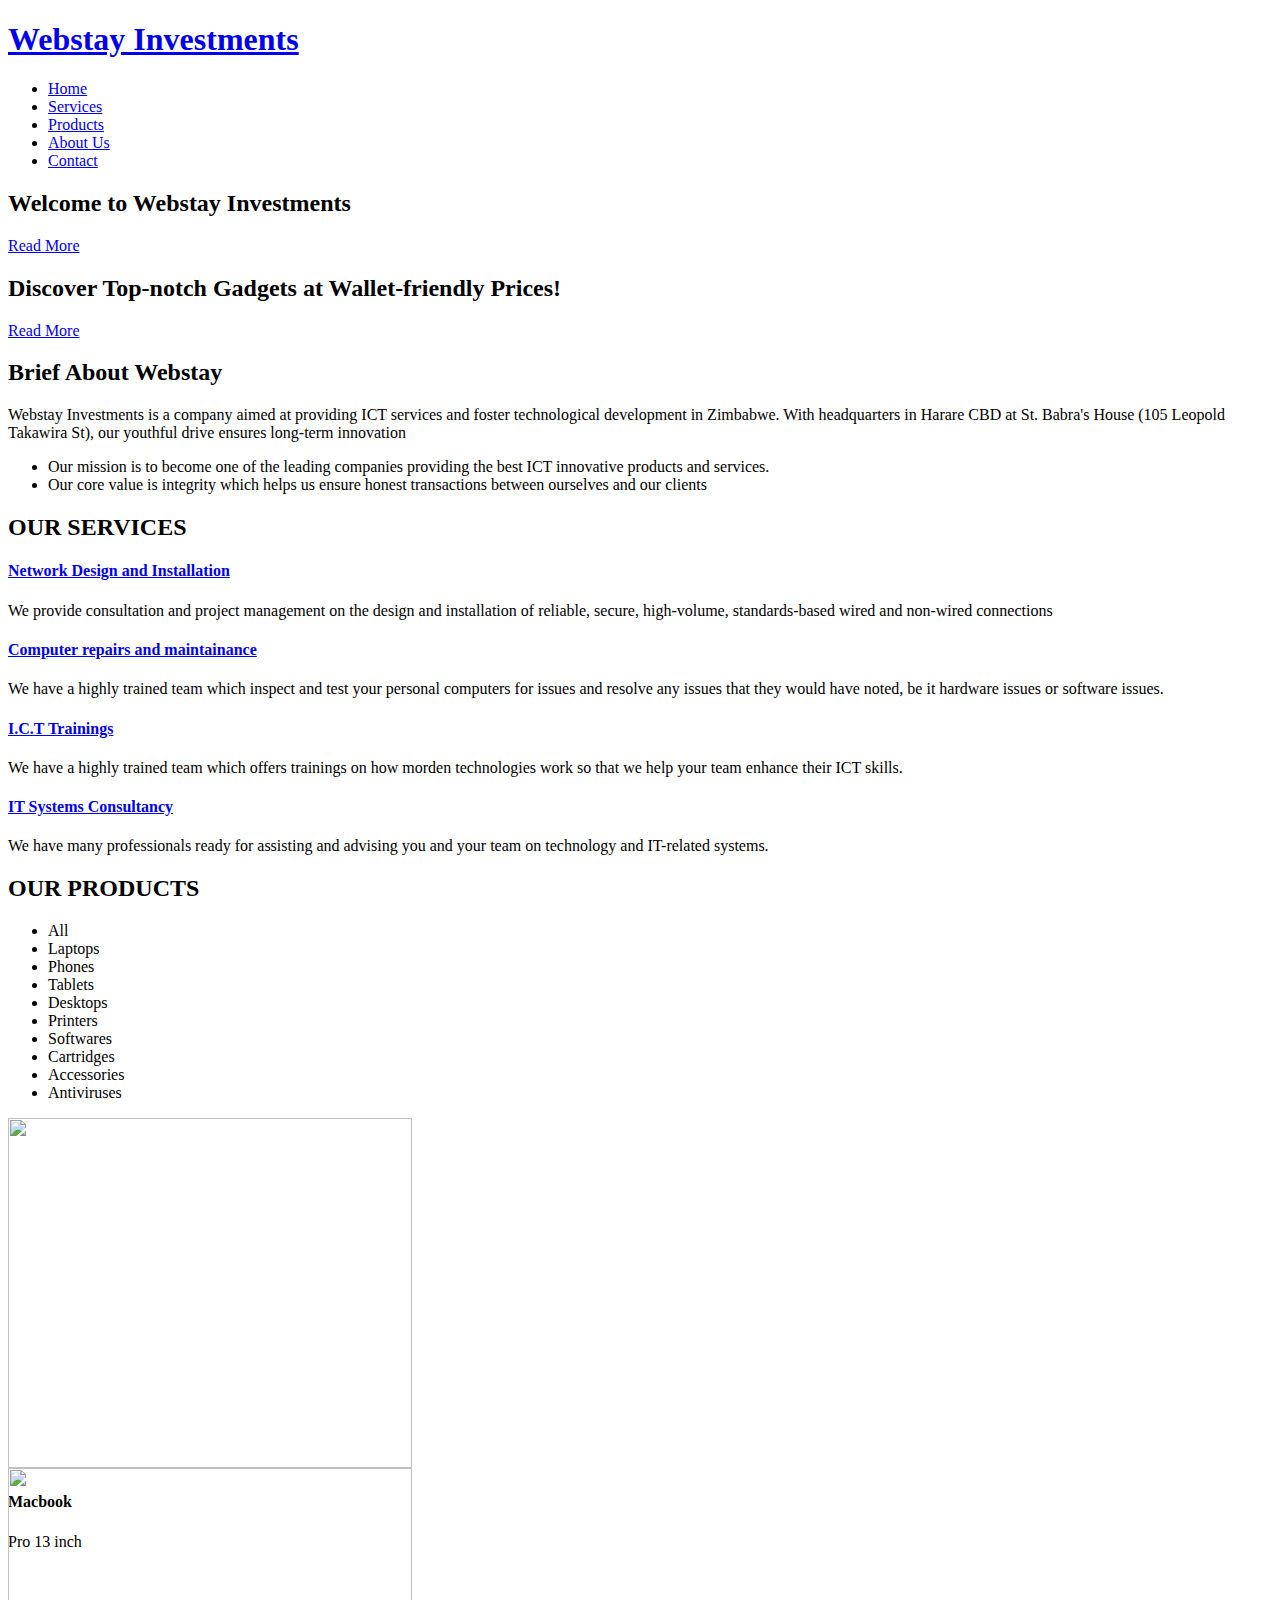
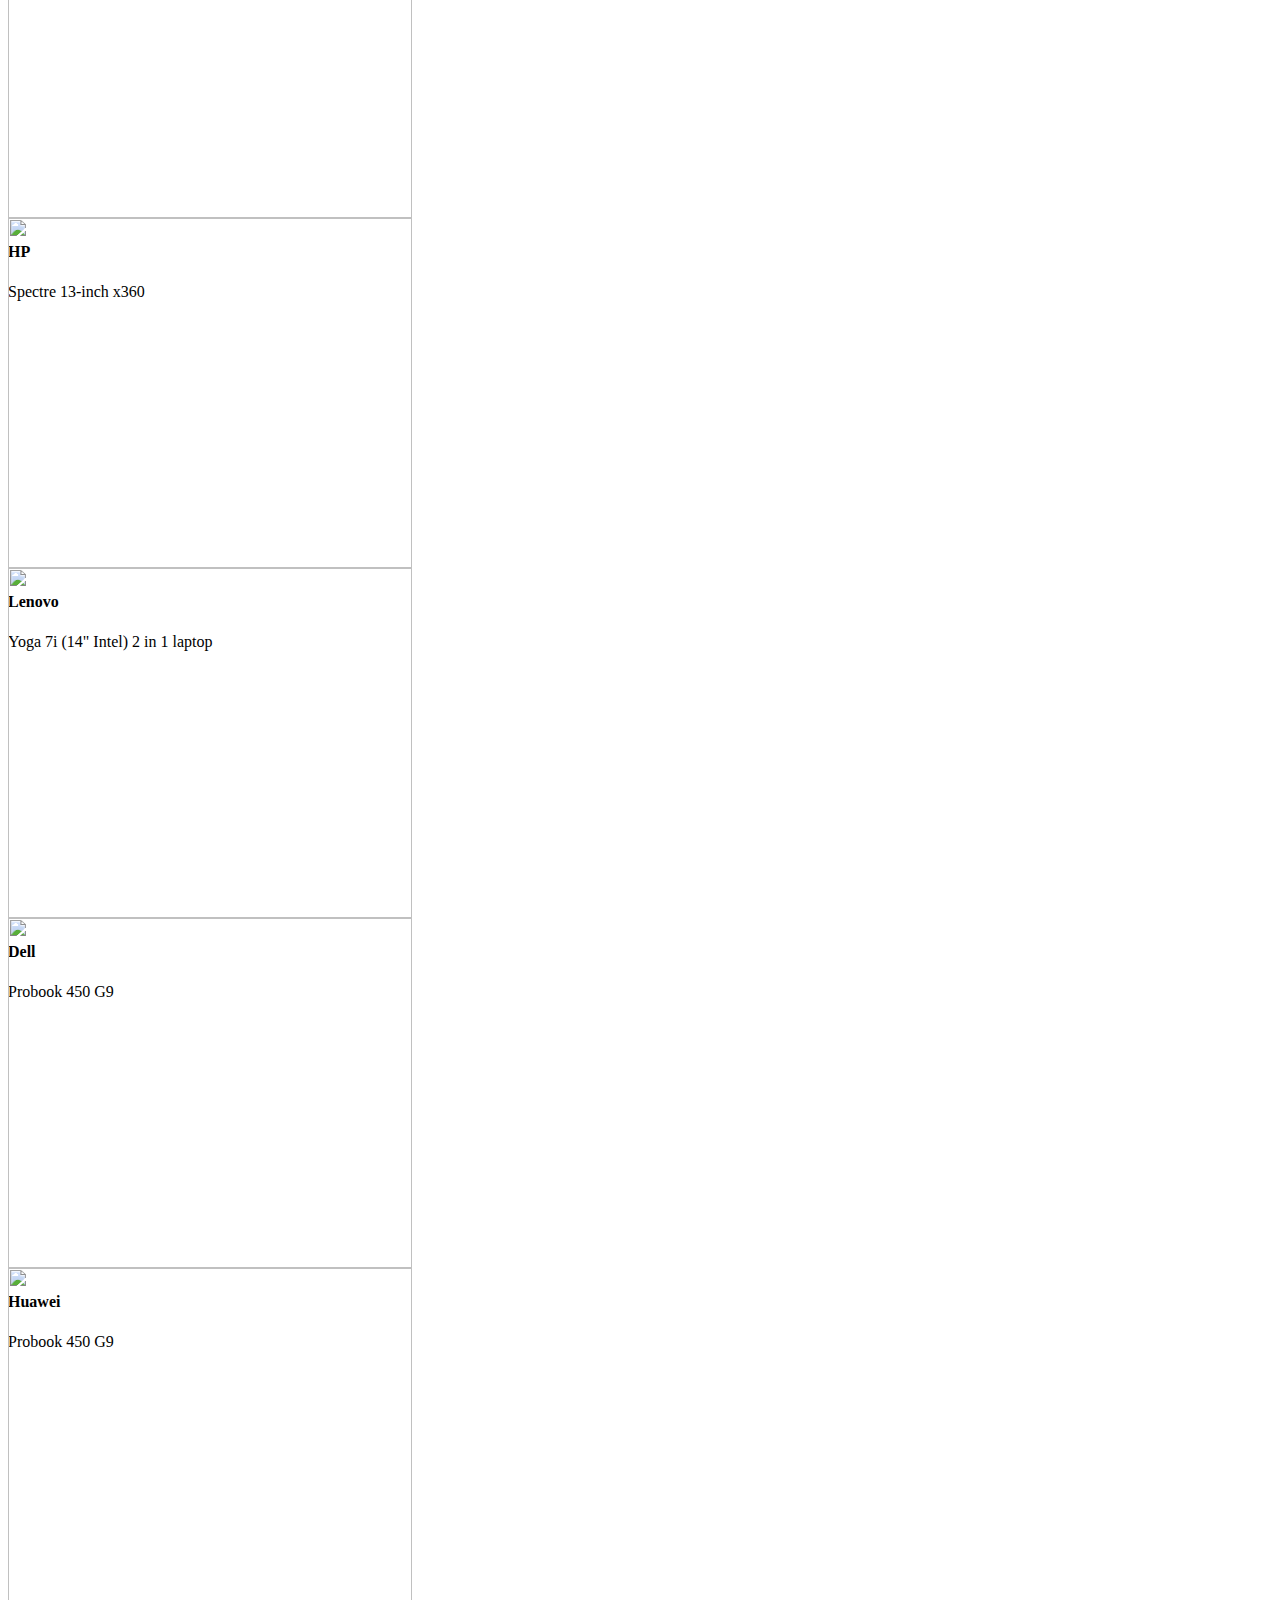
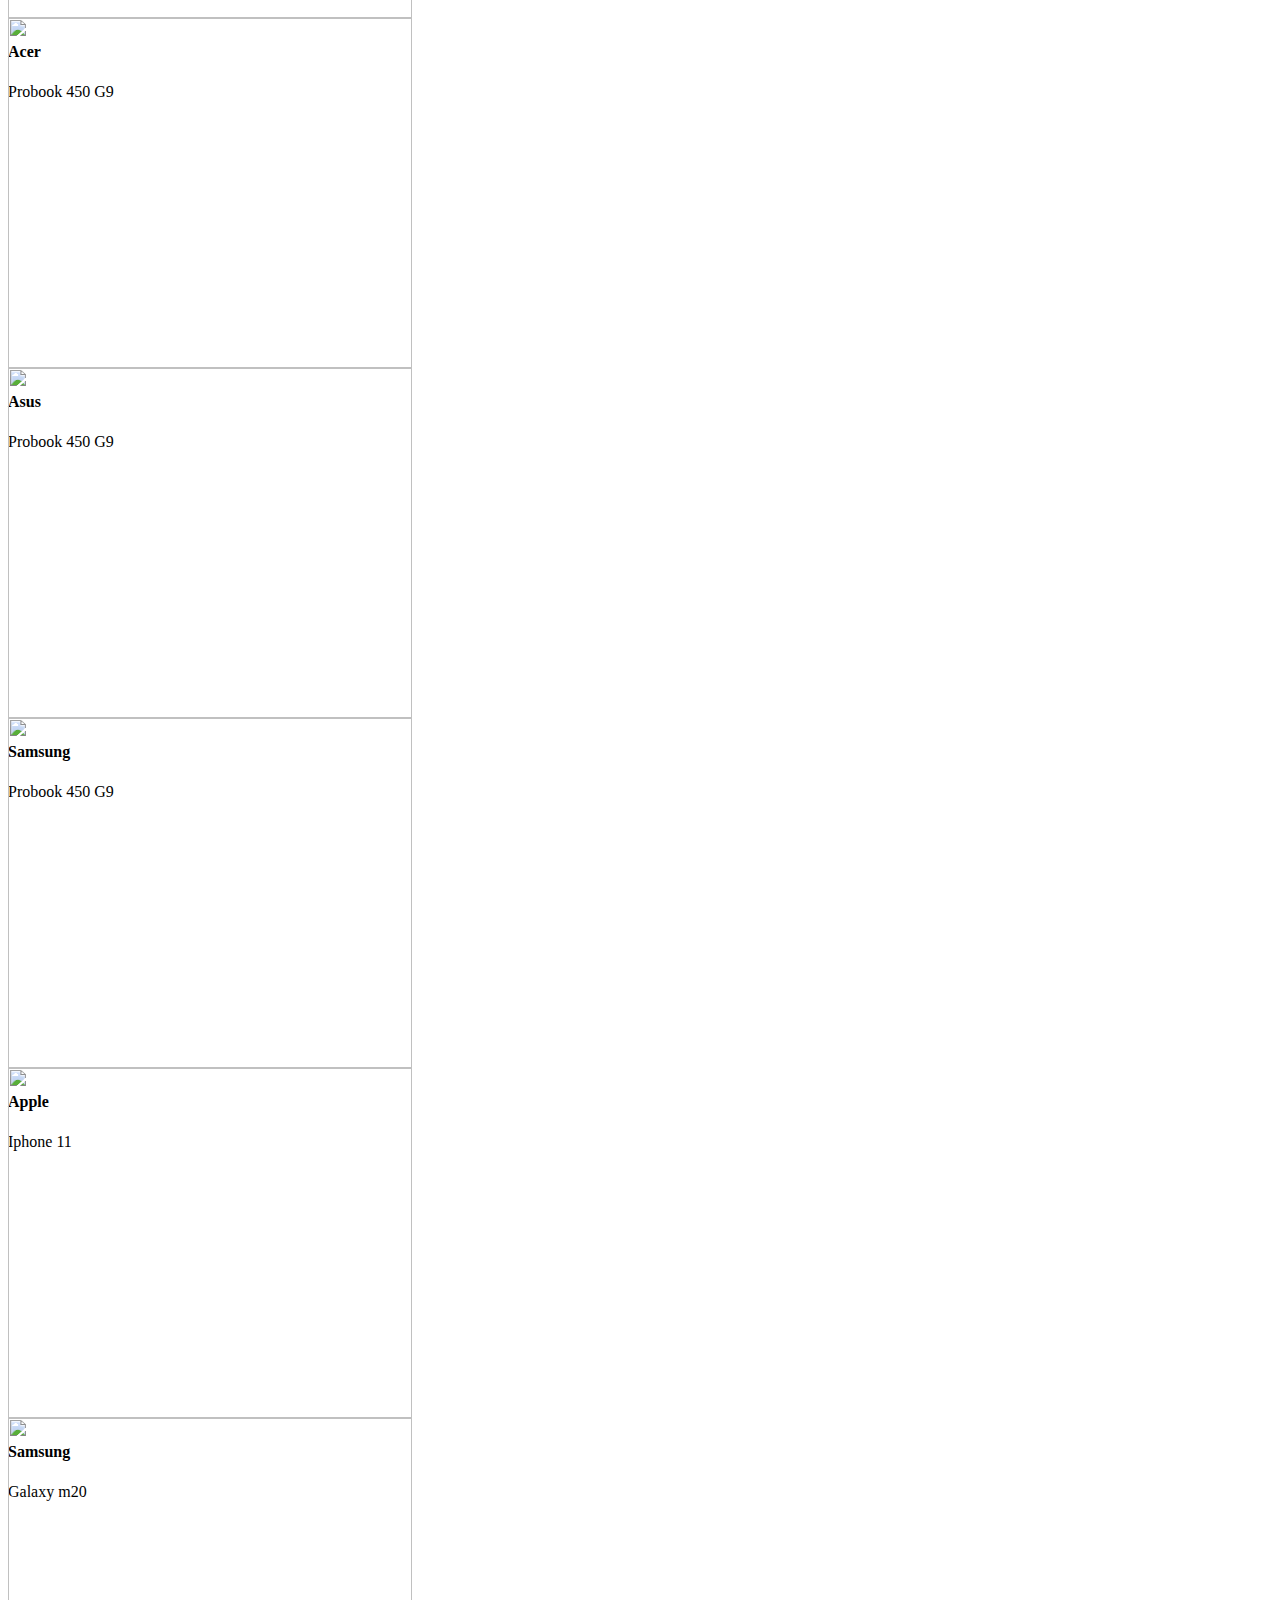
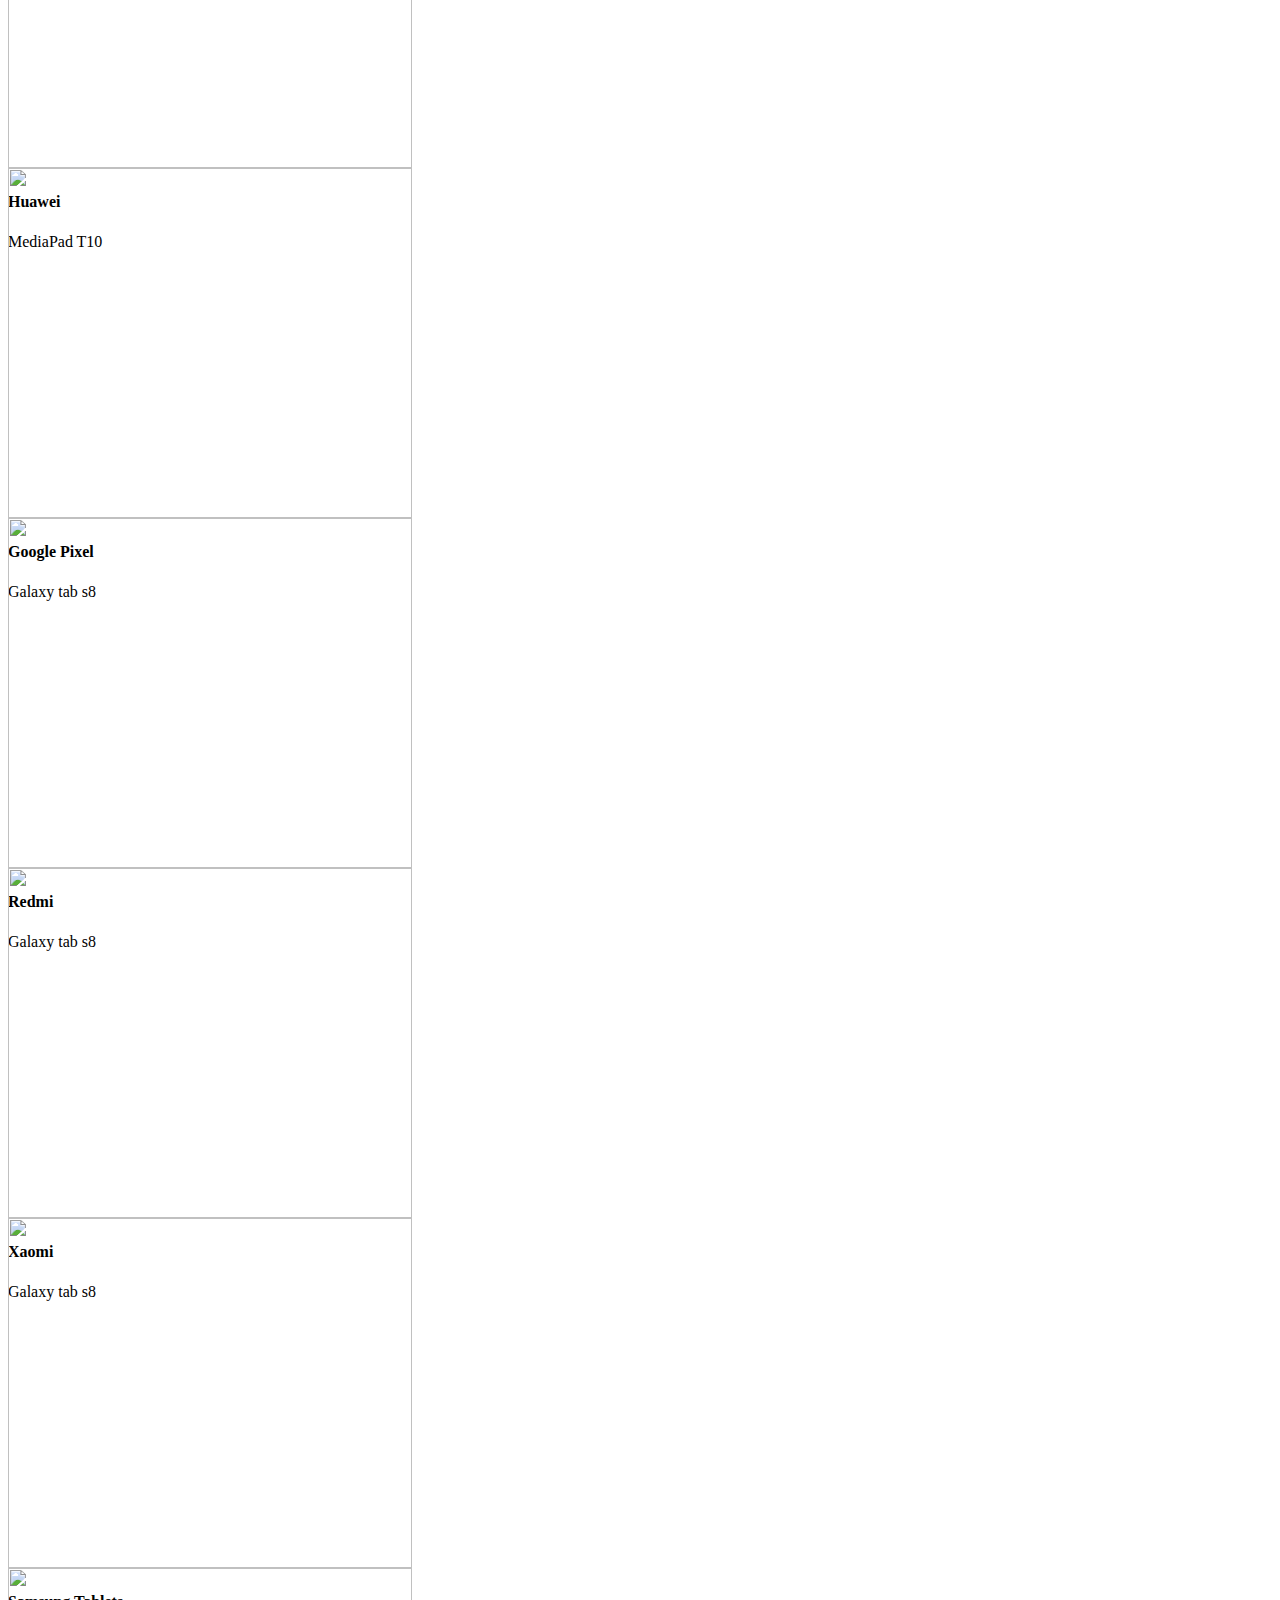
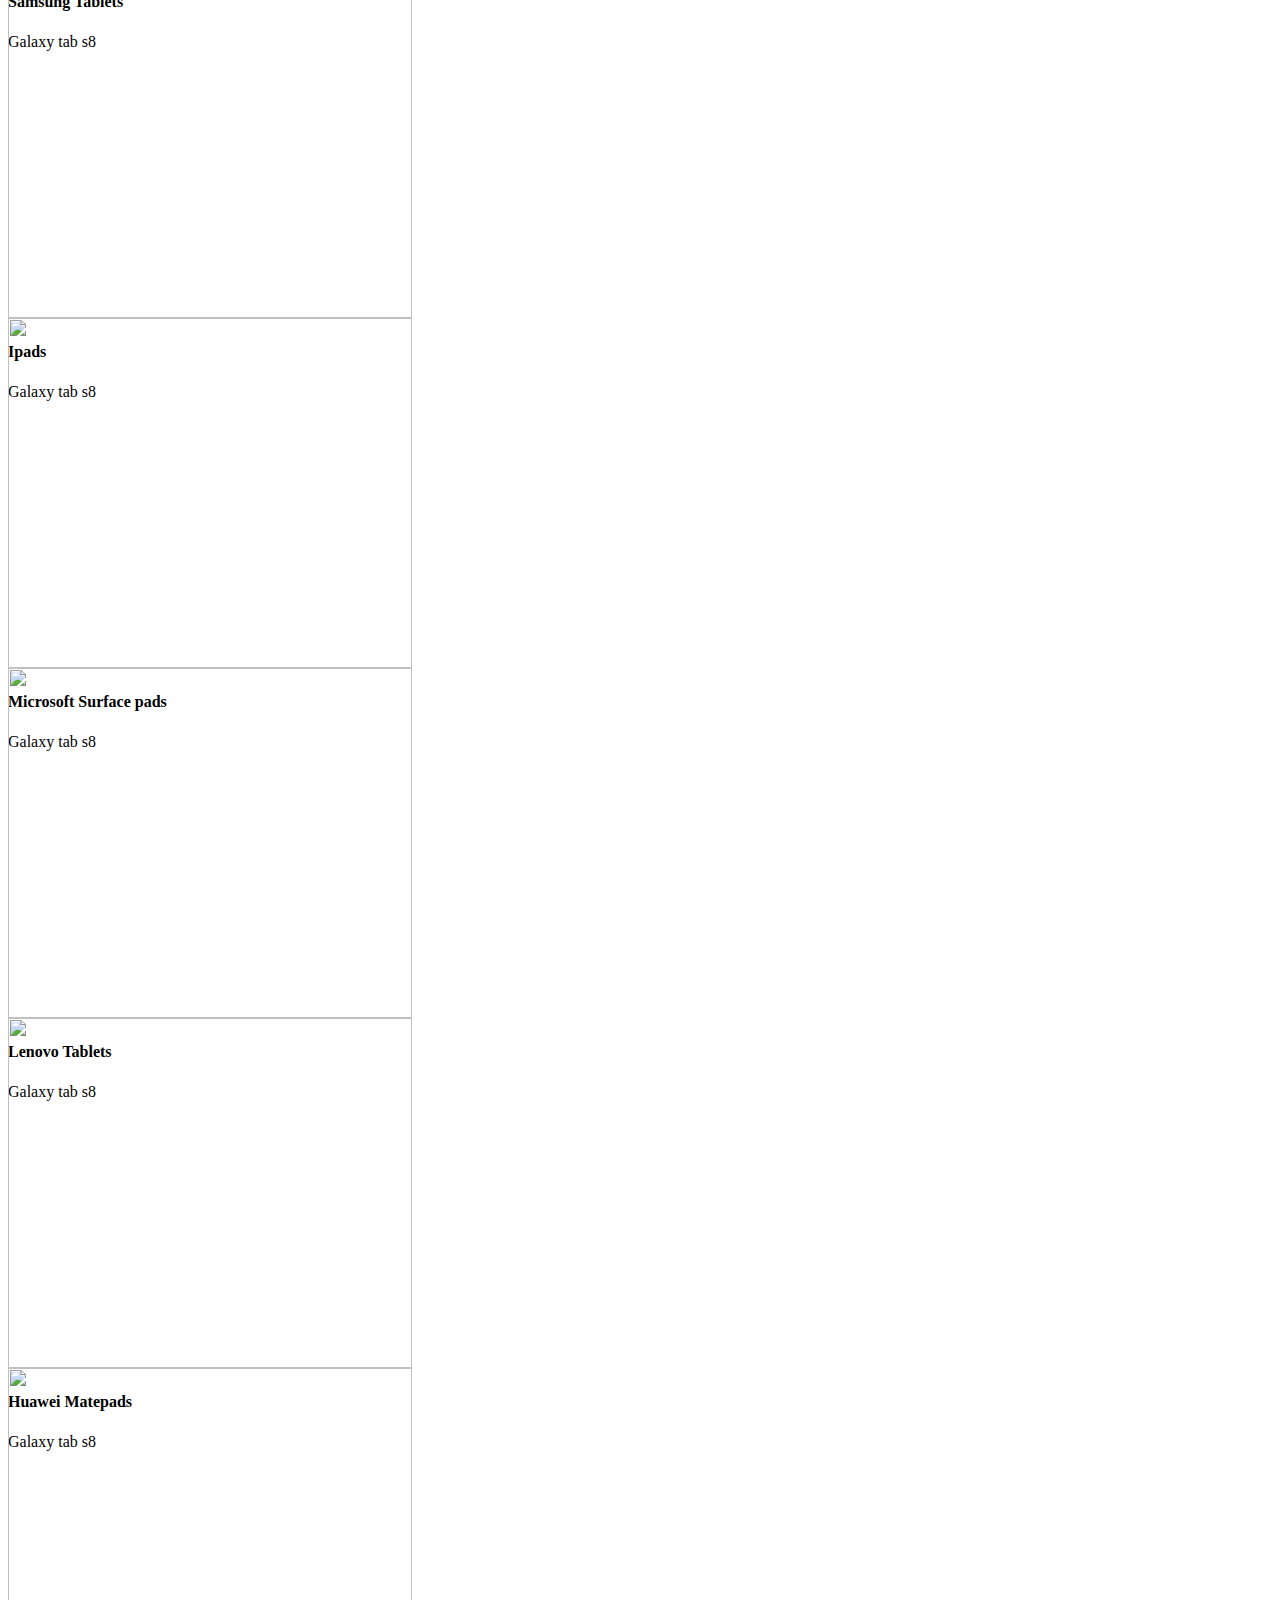
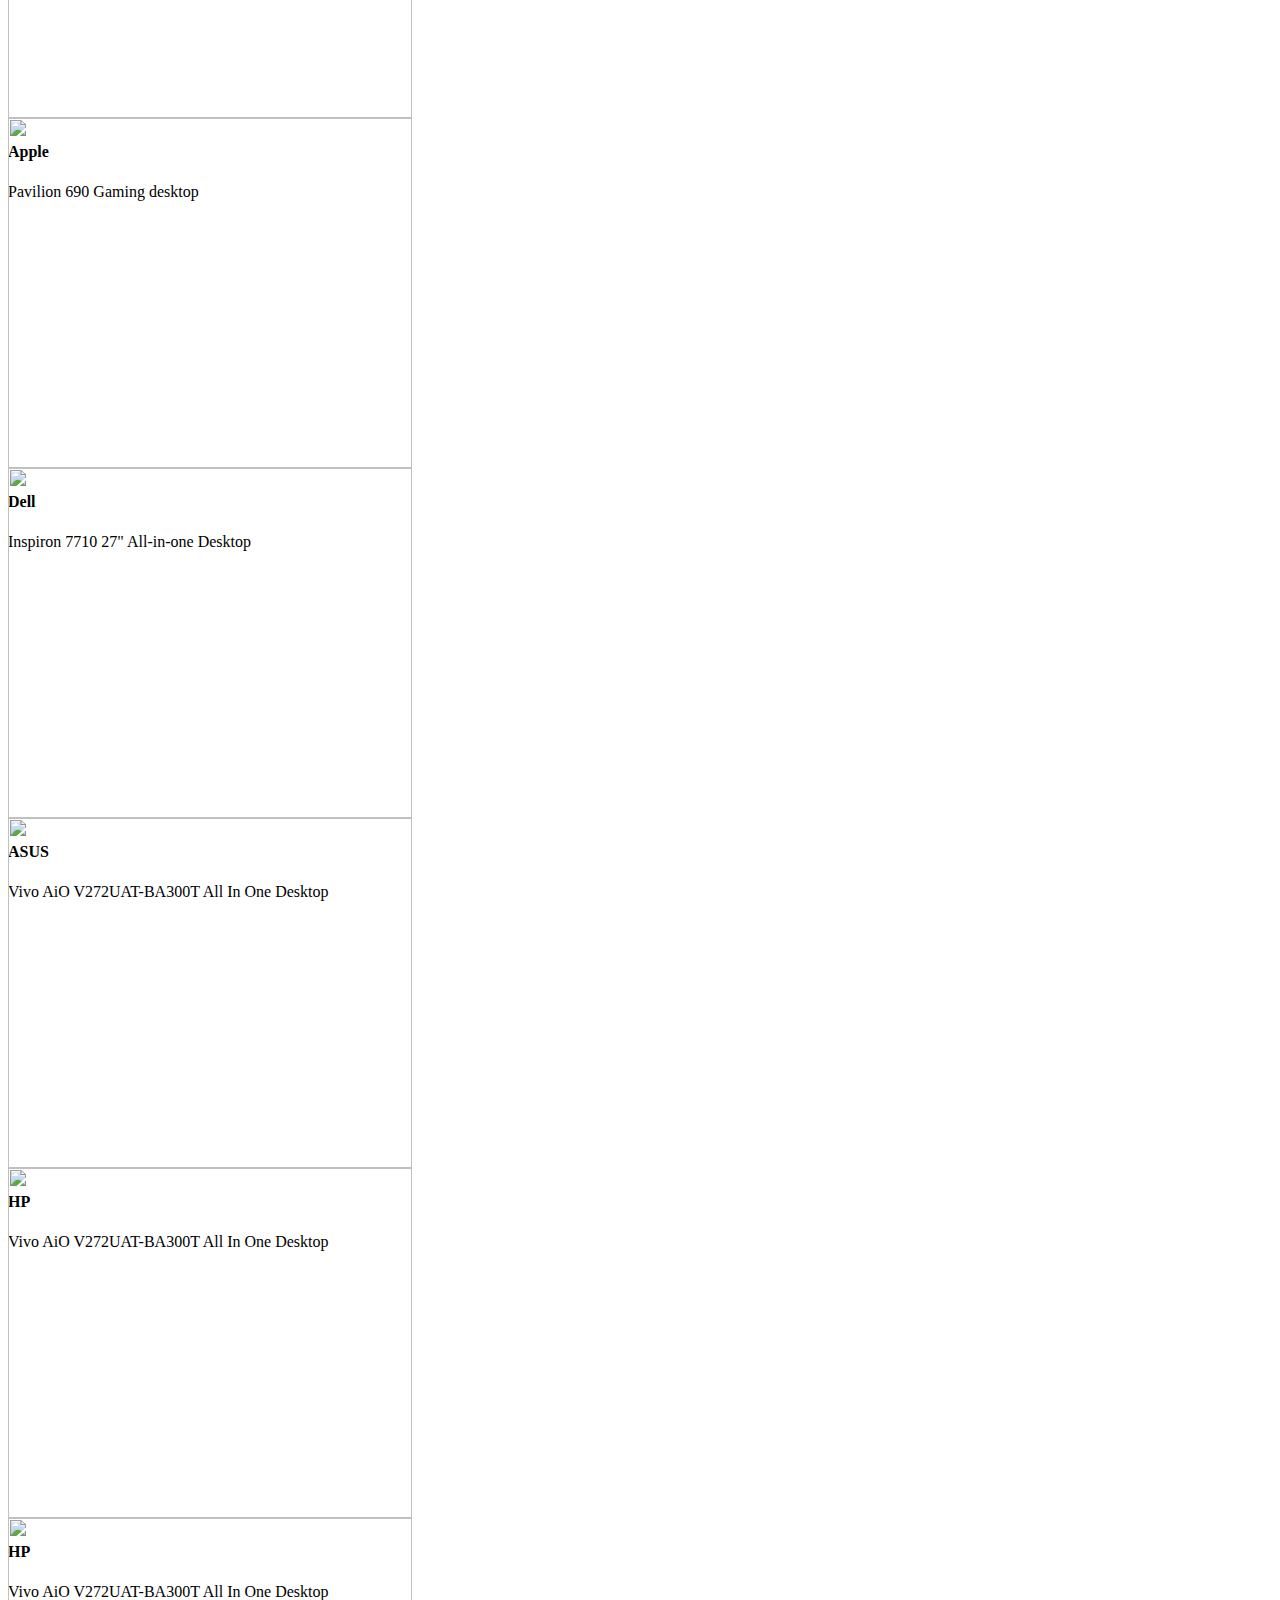
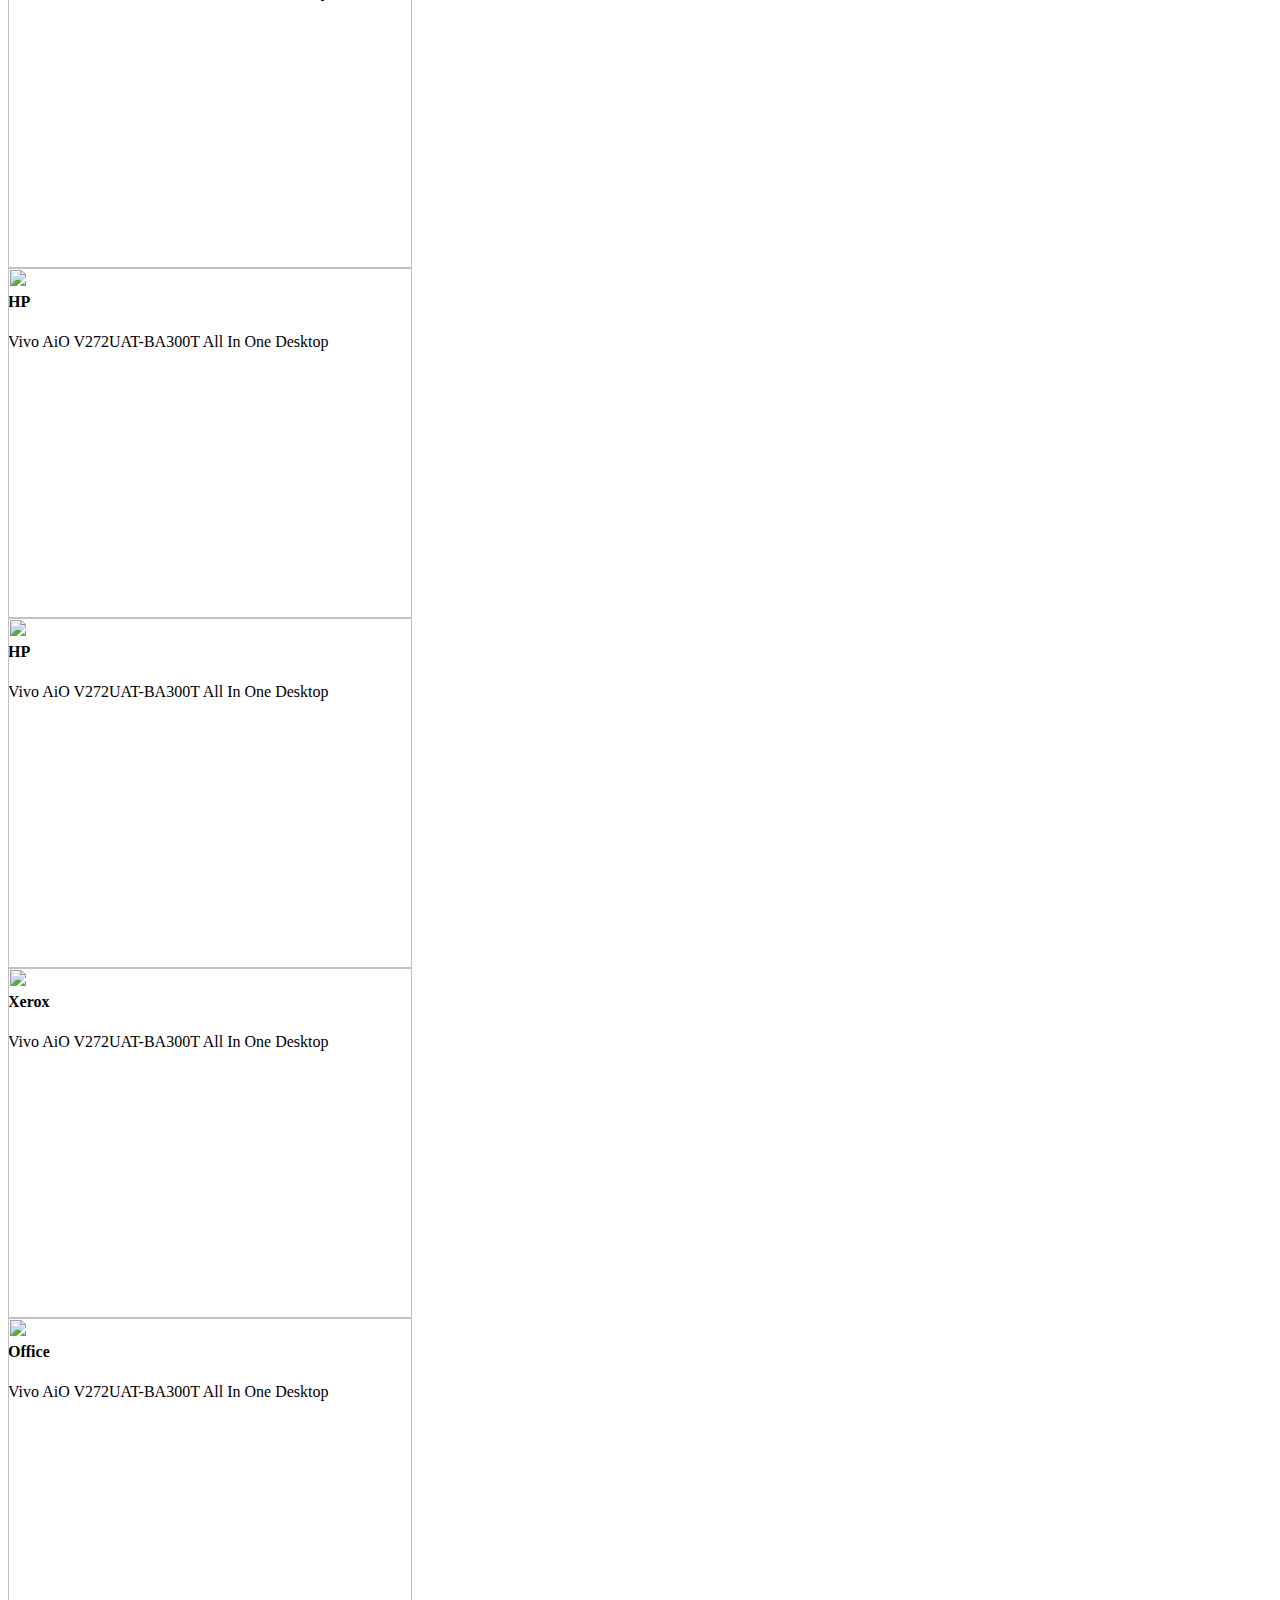
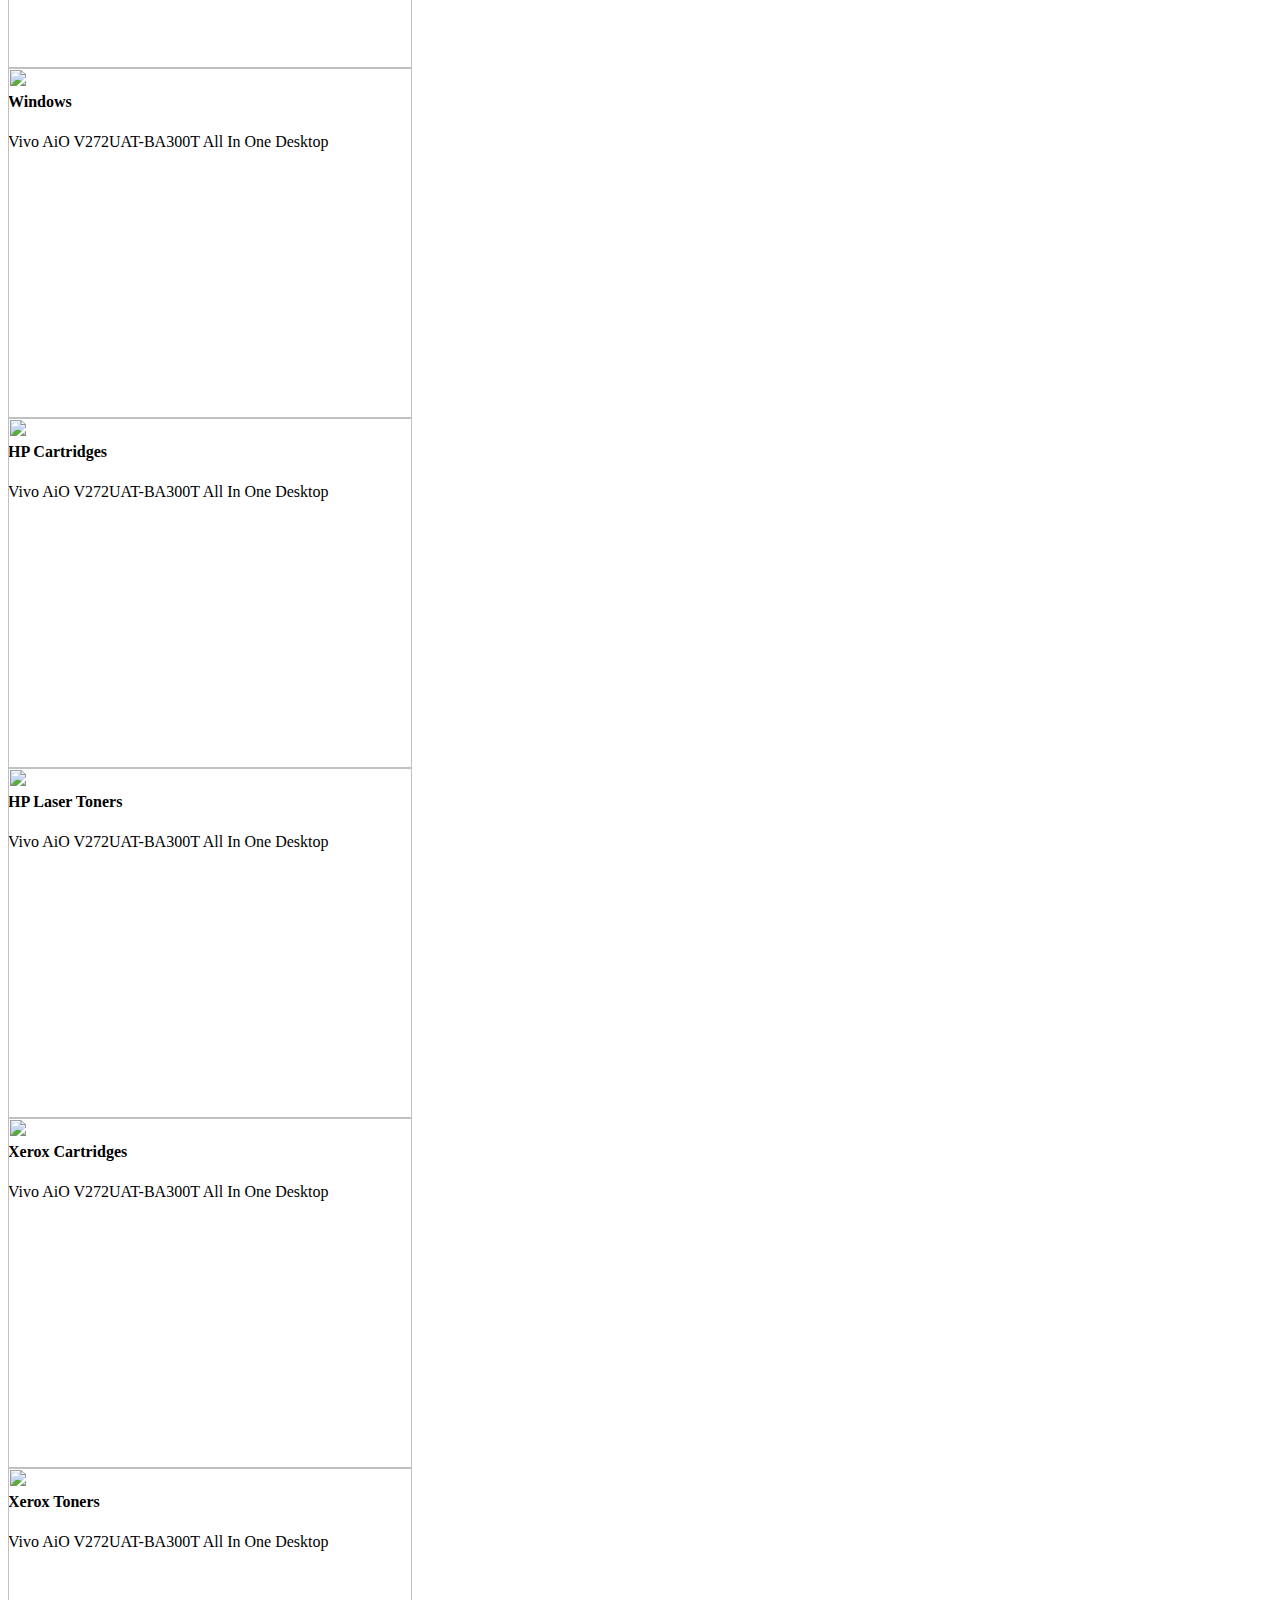
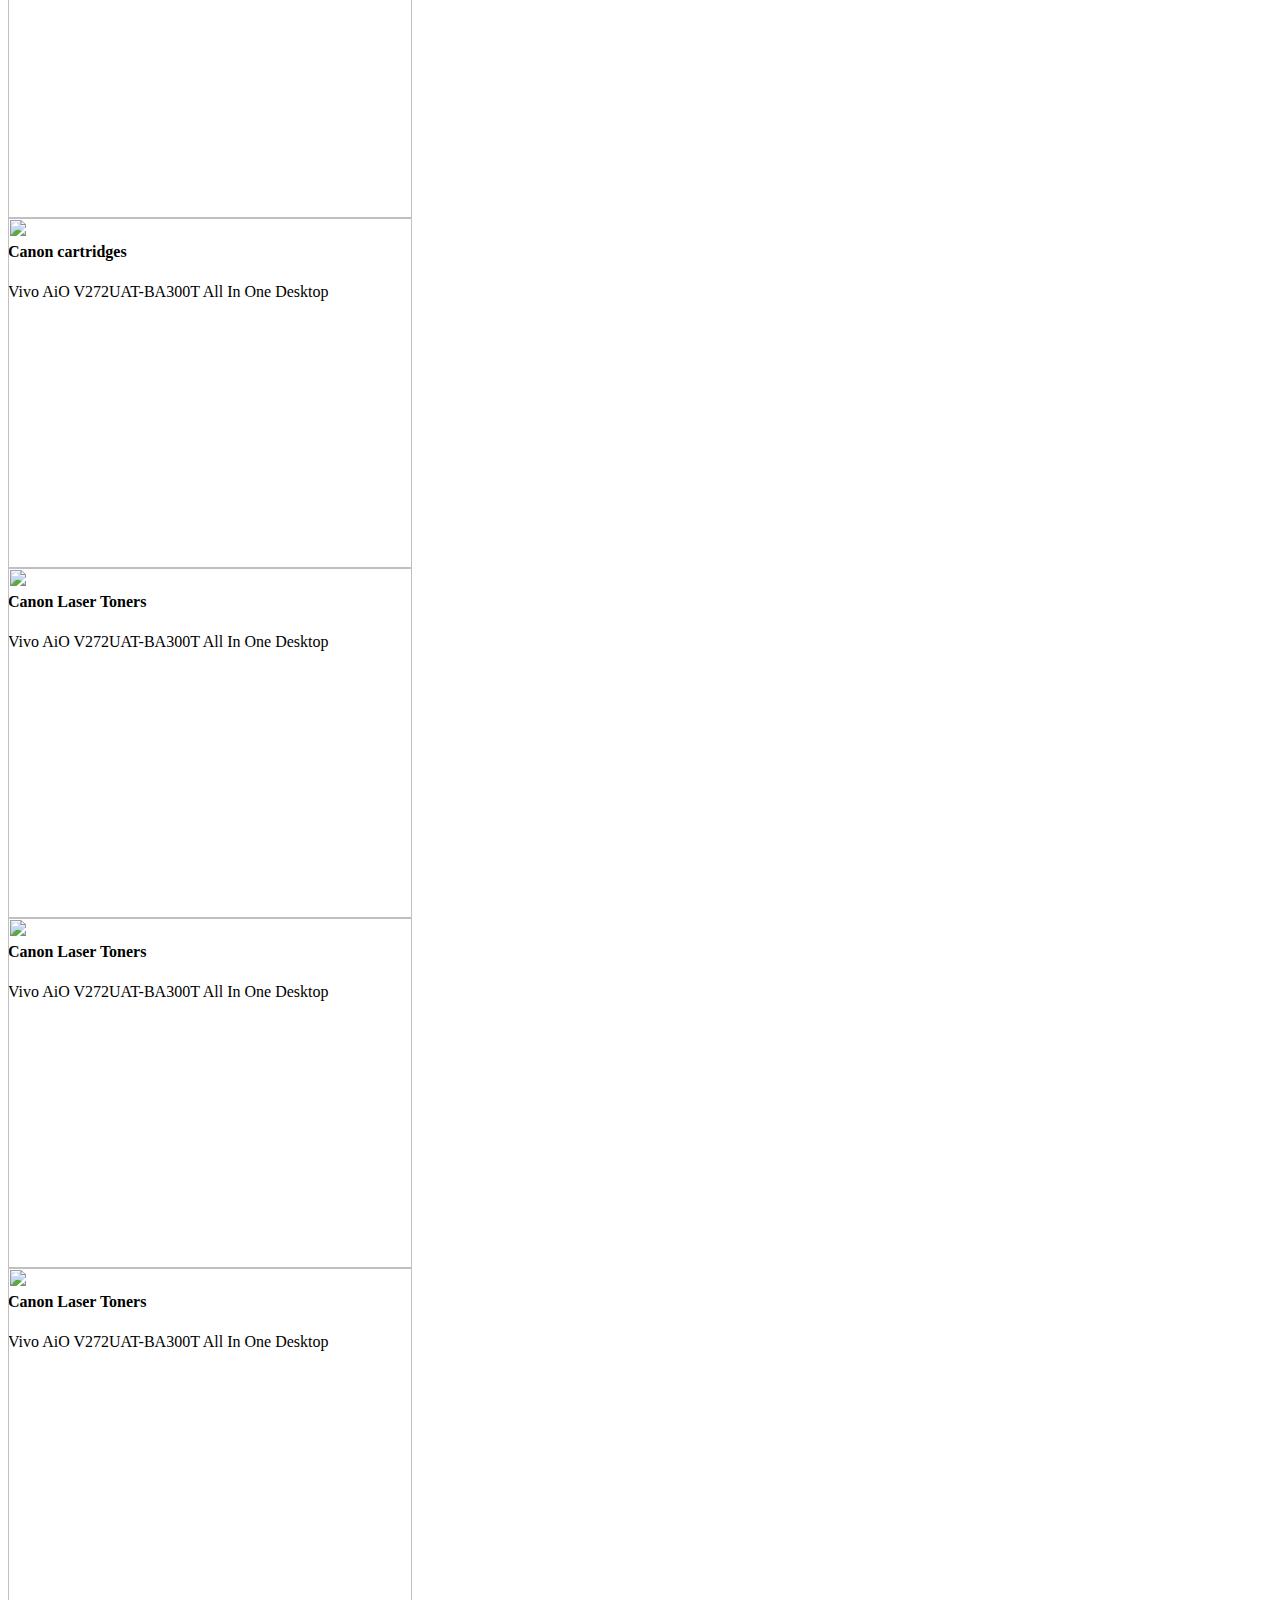
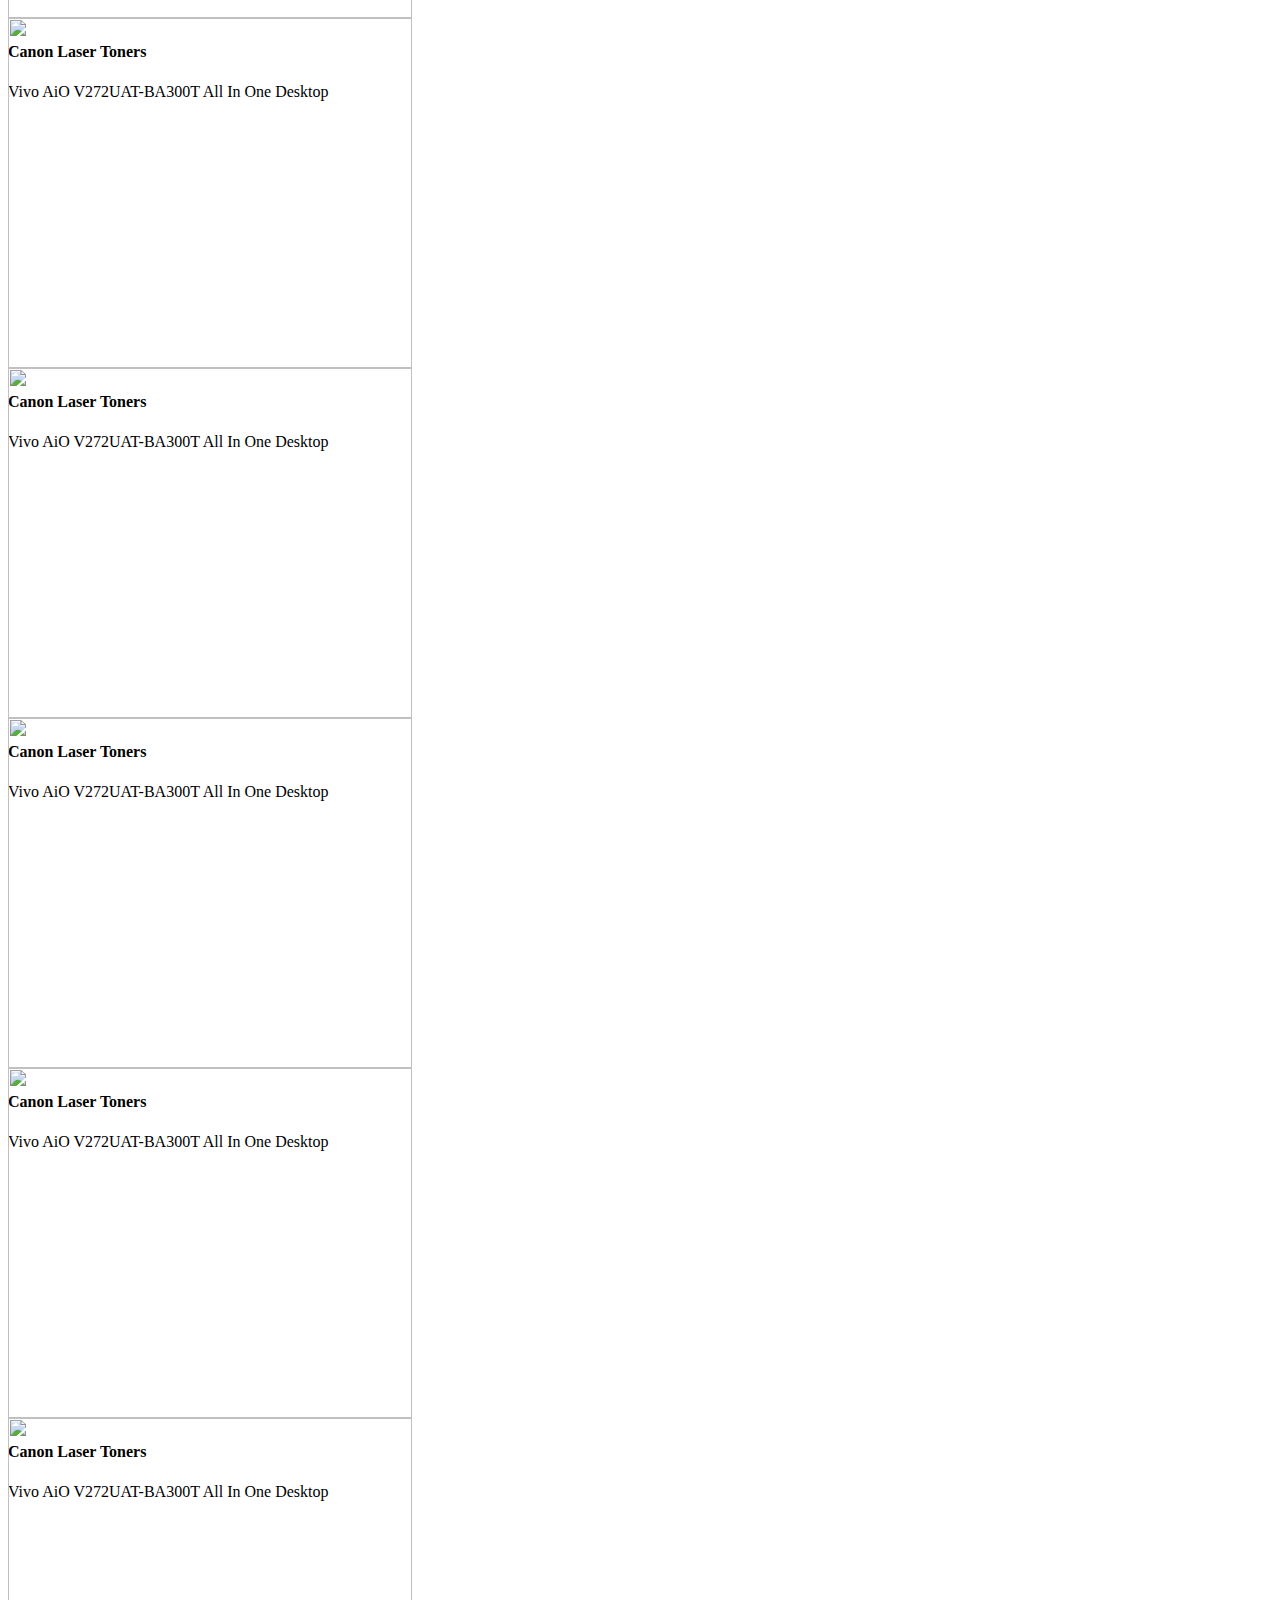
==== index.html @ ce9aa970 "Add files via upload" ====
<!DOCTYPE html>
<html lang="en">

<head>
  <meta charset="utf-8">
  <meta content="width=device-width, initial-scale=1.0" name="viewport">

  <title>Webstay Investments</title>
  <meta content="" name="description">
  <meta content="" name="keywords">

  <!-- Favicons -->
  <link href="assets/img/Logo/webstaylogo .png" rel="icon">

  <!-- Google Fonts -->
  <link href="https://fonts.googleapis.com/css?family=Open+Sans:300,300i,400,400i,600,600i,700,700i|Raleway:300,300i,400,400i,500,500i,600,600i,700,700i|Poppins:300,300i,400,400i,500,500i,600,600i,700,700i" rel="stylesheet">

  <!-- Vendor CSS Files -->
  <link href="assets/vendor/animate.css/animate.min.css" rel="stylesheet">
  <link href="assets/vendor/bootstrap/css/bootstrap.min.css" rel="stylesheet">
  <link href="assets/vendor/bootstrap-icons/bootstrap-icons.css" rel="stylesheet">
  <link href="assets/vendor/boxicons/css/boxicons.min.css" rel="stylesheet">
  <link href="assets/vendor/glightbox/css/glightbox.min.css" rel="stylesheet">
  <link href="assets/vendor/remixicon/remixicon.css" rel="stylesheet">
  <link href="assets/vendor/swiper/swiper-bundle.min.css" rel="stylesheet">

  <!-- Template Main CSS File -->
  <link href="assets/css/style.css" rel="stylesheet">

</head>

<body>

  <!-- ======= Header ======= -->
  <header id="header" class="fixed-top d-flex align-items-center">
    <div class="container d-flex align-items-center">

      <h1 class="logo me-auto"><a href="#">Webstay Investments</a></h1>
      <!-- Uncomment below if you prefer to use an image logo -->
      <!-- <a href="index.html" class="logo me-auto"><img src="assets/img/logo.png" alt="" class="img-fluid"></a>-->

      <nav id="navbar" class="navbar">
        <ul>
          <li><a href="index.html" class="active">Home</a></li>
          <li><a href="services.html">Services</a></li>
          <li><a href="products.html">Products</a></li>
          <li><a href="about.html">About Us</a></li>
          <li><a href="contact.html">Contact</a></li>
        </ul>
        <i class="bi bi-list mobile-nav-toggle"></i>
      </nav><!-- .navbar -->

    </div>
  </header><!-- End Header -->

  <!-- ======= Hero Section ======= -->
  <section id="hero">
    <div id="heroCarousel" data-bs-interval="5000" class="carousel slide carousel-fade" data-bs-ride="carousel">

      <ol class="carousel-indicators" id="hero-carousel-indicators"></ol>

      <div class="carousel-inner" role="listbox">

        <!-- Slide 1 -->
        <div class="carousel-item active" style="background-image: url(assets/img/slide/554369495_full.jpg)">
          <div class="carousel-container">
            <div class="container">
              <h2 class="animate__animated animate__fadeInDown">Welcome to <span>Webstay Investments</span></h2>
              <p class="animate__animated animate__fadeInUp"></p>
              <a href="#about" class="btn-get-started animate__animated animate__fadeInUp scrollto">Read More</a>
            </div>
          </div>
        </div>
        <!-- Slide 2 -->
        <div class="carousel-item" style="background-image: url(assets/img/slide/slide-3.jpg)">
          <div class="carousel-container">
            <div class="container">
              <h2 class="animate__animated animate__fadeInDown">Discover Top-notch Gadgets at Wallet-friendly Prices!</h2>
              <a href="#about" class="btn-get-started animate__animated animate__fadeInUp scrollto">Read More</a>
            </div>
          </div>
        </div>

      </div>

      <a class="carousel-control-prev" href="#heroCarousel" role="button" data-bs-slide="prev">
        <span class="carousel-control-prev-icon bi bi-chevron-left" aria-hidden="true"></span>
      </a>

      <a class="carousel-control-next" href="#heroCarousel" role="button" data-bs-slide="next">
        <span class="carousel-control-next-icon bi bi-chevron-right" aria-hidden="true"></span>
      </a>

    </div>
  </section><!-- End Hero -->

  <main id="main">

    <!-- ======= About Section ======= -->
    <section id="about" class="about">
      <div class="container">

        <div class="row content">
          <div class="col-lg-6">
            <h2>Brief About Webstay</h2>
          </div>
          <div class="col-lg-6 pt-4 pt-lg-0">
            <p>
              Webstay Investments is a company aimed at providing ICT services and foster technological development in Zimbabwe. With headquarters in Harare CBD at St. Babra's House (105 Leopold Takawira St), our youthful drive ensures long-term innovation
            </p>
            <ul>
              <li><i class="ri-check-double-line"></i> Our mission is to become one of the leading companies providing the best ICT innovative products and services.</li>
              <li><i class="ri-check-double-line"></i>Our core value is integrity which helps us ensure honest transactions between ourselves and our clients</li>
            </ul>
          </div>
        </div>

      </div>
    </section><!-- End About Section -->

    <!-- ======= Services Section ======= -->
    <section id="services" class="services">
      <div class="container">
        <h2>OUR SERVICES</h2>
        <div class="row">
          <div class="col-md-6">
            <div class="icon-box">
              <i class="bi bi-briefcase"></i>
              <h4><a href="services.html">Network Design and Installation</a></h4>
              <p>We provide consultation and project management on the design and installation of reliable, secure, high-volume, standards-based wired and non-wired connections</p>
            </div>
          </div>
          <div class="col-md-6 mt-4 mt-md-0">
            <div class="icon-box">
              <i class="bi bi-card-checklist"></i>
              <h4><a href="services.html">Computer repairs and maintainance</a></h4>
              <p>We have a highly trained team which inspect and test your personal computers for issues and resolve any issues that they would have noted, be it hardware issues or software issues.</p>
            </div>
          </div>
          <div class="col-md-6 mt-4 mt-md-0">
            <div class="icon-box">
              <i class="bi bi-bar-chart"></i>
              <h4><a href="services.html">I.C.T Trainings</a></h4>
              <p>We have a highly trained team which offers trainings on how morden technologies work so that we help your team enhance their ICT skills.</p>
            </div>
          </div>
          <div class="col-md-6 mt-4 mt-md-0">
            <div class="icon-box">
              <i class="bi bi-binoculars"></i>
              <h4><a href="services.html">IT Systems Consultancy</a></h4>
              <p>We have many professionals ready for assisting and advising you and your team on technology and IT-related systems.</p>
            </div>
          </div>
        </div>

      </div>
    </section><!-- End Services Section -->

        <!-- ======= Portfolio Section ======= -->
        <section id="portfolio" class="portfolio">
          <div class="container">
            <h2>OUR PRODUCTS</h2>
            <div class="row">
              <div class="col-lg-12 d-flex justify-content-center">
                <ul id="portfolio-flters">
                  <li data-filter="*" class="filter-active">All</li>
                  <li data-filter=".filter-Laptops">Laptops</li>
                  <li data-filter=".filter-Phones">Phones</li>
                  <li data-filter=".filter-Tablets">Tablets</li>
                  <li data-filter=".filter-Desktops">Desktops</li>
                  <li data-filter=".filter-Printers">Printers</li>
                  <li data-filter=".filter-Softwares">Softwares</li>
                  <li data-filter=".filter-Cartridges">Cartridges</li>
                  <li data-filter=".filter-Accesories">Accessories</li>
                  <li data-filter=".filter-Antiviruses">Antiviruses</li>
                  
                </ul>
              </div>
            </div>
    
            <div class="row portfolio-container">          
  
              <div class="col-lg-4 col-md-6 portfolio-item filter-Laptops" style="width: 32%; height: 350px;">
                <div class="portfolio-wrap" style="width: 100%; height: 100%;">
                  <img src="assets/img/Products/Laptops/Macbook-Pro/686766-Product-0-I-638451970325003284_600x600.webp" class="img-fluid" alt="" style="width: 100%; height: 100%;">
                  <div class="portfolio-info">
                    <h4>Macbook</h4>
                    <p>Pro 13 inch</p>
                    <div class="portfolio-links">
                      <a href="assets/img/Products/Laptops/Macbook-Pro/1634584510_1668190.jpg" data-gallery="portfolioGallery" class="portfolio-lightbox" title="Macbook Pro 13 inch<br>Display: Retina 13.3-inch (diagonal) LED-backlit display with IPS technology; 2560-by-1600 native resolution at 227 pixels per inch with support for millions of colors 500 nits brightness Wide color (P3) True Tone technology <br>Chip:
                        Apple M2 chip (8-core CPU with 4 performance cores and 4 efficiency cores 10-core GPU 16-core Neural Engine 100GB/s memory bandwidth) <br>Memory: 8GB (8GB unified memory) Configurable to:16GB or 24GB"><i class="bx bx-plus"></i></a>
                    </div>
                  </div>
                </div>
              </div>

              <div class="col-lg-4 col-md-6 portfolio-item filter-Laptops" style="width: 32%; height: 350px;">
                <div class="portfolio-wrap" style="width: 100%; height: 100%;">
                  <img src="assets/img/Products/Laptops/Spectre/HP-Spectre-x360-21.jpg" class="img-fluid" alt="" style="width: 100%; height: 100%;">
                  <div class="portfolio-info">
                    <h4>HP</h4>
                    <p>Spectre 13-inch x360</p>
                    <div class="portfolio-links">
                      <a href="assets/img/Products/Laptops/Spectre/HP-Spectre-x360-21.jpg" data-gallery="portfolioGallery" class="portfolio-lightbox" title="HP Spectre 13-inch x360<br>Intel® Core™ i7-8550U (1.8 GHz base frequency, up to 4 GHz with Intel® Turbo Boost Technology, 8 MB cache, 4 cores) <br>16 GB LPDDR3-2133 SDRAM (onboard) <br> Vedio Graphics : Intel® UHD Graphics 620"><i class="bx bx-plus"></i></a>
                    </div>
                  </div>
                </div>
              </div>

              <div class="col-lg-4 col-md-6 portfolio-item filter-Laptops" style="width: 32%; height: 350px;">
                <div class="portfolio-wrap" style="width: 100%; height: 100%;">
                  <img src="assets/img/Products/Laptops/Lenovo Yoga/yoga7i_01.jpg" class="img-fluid" alt="" style="width: 100%; height: 100%;">
                  <div class="portfolio-info">
                    <h4>Lenovo</h4>
                    <p>Yoga 7i (14" Intel) 2 in 1 laptop</p>
                    <div class="portfolio-links">
                      <a href="assets/img/Products/Laptops/Lenovo Yoga/yoga7i_01.jpg" data-gallery="portfolioGallery" class="portfolio-lightbox" title="Lenovo Yoga 7i (14 inch Intel) 2 in 1 laptop<br>isplay size: 14.0inch FHD (1920 x 1080) IPS, touchscreen<br>Processor: Up to 11ᵗʰ Gen Intel® Core™ i7-1165G7 Processor<br>Operating system: Up to Windows 11 Pro <br>Memory: Up to 16 GB DDR4"><i class="bx bx-plus"></i></a>
                    </div>
                  </div>
                </div>
              </div>

              <div class="col-lg-4 col-md-6 portfolio-item filter-Laptops" style="width: 32%; height: 350px;">
                <div class="portfolio-wrap" style="width: 100%; height: 100%;">
                  <img src="assets/img/Products/Laptops/Dell/dell-xps-9305.png" class="img-fluid" alt="" style="width: 100%; height: 100%;">
                  <div class="portfolio-info">
                    <h4>Dell</h4>
                    <p>Probook 450 G9</p>
                    <div class="portfolio-links">
                      <a href="assets/img/Products/Laptops/Probook/662582_537274_01_front_comping.jpg" data-gallery="portfolioGallery" class="portfolio-lightbox" title="HP Probook 450 G9<br>Operating system: Windows 11 Home <br>Processor: AMD Ryzen™ 5 processor <br>AMD Ryzen™ 5 5625U (up to 4.3 GHz max boost clock, 16 MB L3 cache, 6 cores, 12 threads) 1 2 <br> Memory: 8 GB DDR4-3200 MHz RAM (1 x 8 GB) <br> Storage:
                        512 GB PCIe® NVMe™ SSD"><i class="bx bx-plus"></i></a>
                    </div>
                  </div>
                </div>
              </div>

              <div class="col-lg-4 col-md-6 portfolio-item filter-Laptops" style="width: 32%; height: 350px;">
                <div class="portfolio-wrap" style="width: 100%; height: 100%;">
                  <img src="assets/img/Products/Laptops/Huawei/huawei-matebook-d15-15.6-i3-10110u-8gb-512gb-ssd-laptop.jpg" class="img-fluid" alt="" style="width: 100%; height: 100%;">
                  <div class="portfolio-info">
                    <h4>Huawei</h4>
                    <p>Probook 450 G9</p>
                    <div class="portfolio-links">
                      <a href="assets/img/Products/Laptops/Probook/662582_537274_01_front_comping.jpg" data-gallery="portfolioGallery" class="portfolio-lightbox" title="HP Probook 450 G9<br>Operating system: Windows 11 Home <br>Processor: AMD Ryzen™ 5 processor <br>AMD Ryzen™ 5 5625U (up to 4.3 GHz max boost clock, 16 MB L3 cache, 6 cores, 12 threads) 1 2 <br> Memory: 8 GB DDR4-3200 MHz RAM (1 x 8 GB) <br> Storage:
                        512 GB PCIe® NVMe™ SSD"><i class="bx bx-plus"></i></a>
                    </div>
                  </div>
                </div>
              </div>

              <div class="col-lg-4 col-md-6 portfolio-item filter-Laptops" style="width: 32%; height: 350px;">
                <div class="portfolio-wrap" style="width: 100%; height: 100%;">
                  <img src="assets/img/Products/Laptops/Acer/63c17639ee249866d72e5b53-acer-travelmate-p449-gaming-laptop-intel.jpg" class="img-fluid" alt="" style="width: 100%; height: 100%;">
                  <div class="portfolio-info">
                    <h4>Acer</h4>
                    <p>Probook 450 G9</p>
                    <div class="portfolio-links">
                      <a href="assets/img/Products/Laptops/Probook/662582_537274_01_front_comping.jpg" data-gallery="portfolioGallery" class="portfolio-lightbox" title="HP Probook 450 G9<br>Operating system: Windows 11 Home <br>Processor: AMD Ryzen™ 5 processor <br>AMD Ryzen™ 5 5625U (up to 4.3 GHz max boost clock, 16 MB L3 cache, 6 cores, 12 threads) 1 2 <br> Memory: 8 GB DDR4-3200 MHz RAM (1 x 8 GB) <br> Storage:
                        512 GB PCIe® NVMe™ SSD"><i class="bx bx-plus"></i></a>
                    </div>
                  </div>
                </div>
              </div>


              <div class="col-lg-4 col-md-6 portfolio-item filter-Laptops" style="width: 32%; height: 350px;">
                <div class="portfolio-wrap" style="width: 100%; height: 100%;">
                  <img src="assets/img/Products/Laptops/Asus/718uAeMuzlL.jpg" class="img-fluid" alt="" style="width: 100%; height: 100%;">
                  <div class="portfolio-info">
                    <h4>Asus</h4>
                    <p>Probook 450 G9</p>
                    <div class="portfolio-links">
                      <a href="assets/img/Products/Laptops/Probook/662582_537274_01_front_comping.jpg" data-gallery="portfolioGallery" class="portfolio-lightbox" title="HP Probook 450 G9<br>Operating system: Windows 11 Home <br>Processor: AMD Ryzen™ 5 processor <br>AMD Ryzen™ 5 5625U (up to 4.3 GHz max boost clock, 16 MB L3 cache, 6 cores, 12 threads) 1 2 <br> Memory: 8 GB DDR4-3200 MHz RAM (1 x 8 GB) <br> Storage:
                        512 GB PCIe® NVMe™ SSD"><i class="bx bx-plus"></i></a>
                    </div>
                  </div>
                </div>
              </div>
              

              <div class="col-lg-4 col-md-6 portfolio-item filter-Laptops" style="width: 32%; height: 350px;">
                <div class="portfolio-wrap" style="width: 100%; height: 100%;">
                  <img src="assets/img/Products/Laptops/Samsung/samsung-galaxy-book-3-pro-360-16-i7-1370p-16gb-512gb-ssd-laptop.jpg" class="img-fluid" alt="" style="width: 100%; height: 100%;">
                  <div class="portfolio-info">
                    <h4>Samsung</h4>
                    <p>Probook 450 G9</p>
                    <div class="portfolio-links">
                      <a href="assets/img/Products/Laptops/Probook/662582_537274_01_front_comping.jpg" data-gallery="portfolioGallery" class="portfolio-lightbox" title="HP Probook 450 G9<br>Operating system: Windows 11 Home <br>Processor: AMD Ryzen™ 5 processor <br>AMD Ryzen™ 5 5625U (up to 4.3 GHz max boost clock, 16 MB L3 cache, 6 cores, 12 threads) 1 2 <br> Memory: 8 GB DDR4-3200 MHz RAM (1 x 8 GB) <br> Storage:
                        512 GB PCIe® NVMe™ SSD"><i class="bx bx-plus"></i></a>
                    </div>
                  </div>
                </div>
              </div>

              <!--Start Phones-->
              <div class="col-lg-4 col-md-6 portfolio-item filter-Phones" style="width: 32%; height: 350px;">
                <div class="portfolio-wrap" style="width: 100%; height: 100%;">
                  <img src="assets/img/Products/Phones/Iphone/MZXECCeUK0eGpQRvnbcIv45aXknx3GZTYduzmLLl.webp" class="img-fluid" alt="" style="width: 100%; height: 100%;">
                  <div class="portfolio-info">
                    <h4>Apple</h4>
                    <p>Iphone 11</p>
                    <div class="portfolio-links">
                      <a href="assets/img/Products/Phones/Iphone 11/v-a-tao-OxvlDO8RwKg-unsplash.jpg" data-gallery="portfolioGallery" class="portfolio-lightbox" title="Apple Iphone 11"><i class="bx bx-plus"></i></a>
                    </div>
                  </div>
                </div>
              </div>
              <div class="col-lg-4 col-md-6 portfolio-item filter-Phones" style="width: 32%; height: 350px;">
                <div class="portfolio-wrap" style="width: 100%; height: 100%;">
                  <img src="assets/img/Products/Phones/Samsung/190908_2024.jpg" class="img-fluid" alt="" style="width: 100%; height: 100%;">
                  <div class="portfolio-info">
                    <h4>Samsung</h4>
                    <p>Galaxy m20</p>
                    <div class="portfolio-links">
                      <a href="assets/img/Products/Phones/Huawei p40 pro/download.jpeg" data-gallery="portfolioGallery" class="portfolio-lightbox" title="Samsung Galaxy m20"><i class="bx bx-plus"></i></a>
                    </div>
                  </div>
                </div>
              </div>

              <div class="col-lg-4 col-md-6 portfolio-item filter-Phones" style="width: 32%; height: 350px;">
                <div class="portfolio-wrap" style="width: 100%; height: 100%;">
                  <img src="assets/img/Products/Phones/Huawei/nova12-se.jpg" class="img-fluid" alt="" style="width: 100%; height: 100%;">
                  <div class="portfolio-info">
                    <h4>Huawei</h4>
                    <p>MediaPad T10</p>
                    <div class="portfolio-links">
                      <a href="assets/img/Products/Phones/Huawei Tablet/huawei-mediapad-t10-2gb-32gb-9.7-tablet.jpg" data-gallery="portfolioGallery" class="portfolio-lightbox" title="Huawei MediaPad T10"><i class="bx bx-plus"></i></a>
                    </div>
                  </div>
                </div>
              </div>

              <div class="col-lg-4 col-md-6 portfolio-item filter-Phones" style="width: 32%; height: 350px;">
                <div class="portfolio-wrap" style="width: 100%; height: 100%;">
                  <img src="assets/img/Products/Phones/Pixel/65ca49f06fcb546d2d4e89c7.webp" class="img-fluid" alt="" style="width: 100%; height: 100%;">
                  <div class="portfolio-info">
                    <h4>Google Pixel</h4>
                    <p>Galaxy tab s8</p>
                    <div class="portfolio-links">
                      <a href="assets/img/Products/Phones/samsung galaxy tab s8/41uE8e4JzbL._AC_.jpg" data-gallery="portfolioGallery" class="portfolio-lightbox" title="Samsung Galaxy tab s8"><i class="bx bx-plus"></i></a>
                    </div>
                  </div>
                </div>
              </div>

              <div class="col-lg-4 col-md-6 portfolio-item filter-Phones" style="width: 32%; height: 350px;">
                <div class="portfolio-wrap" style="width: 100%; height: 100%;">
                  <img src="assets/img/Products/Phones/Redmi/Redmi-Note-12.jpg" class="img-fluid" alt="" style="width: 100%; height: 100%;">
                  <div class="portfolio-info">
                    <h4>Redmi</h4>
                    <p>Galaxy tab s8</p>
                    <div class="portfolio-links">
                      <a href="assets/img/Products/Phones/samsung galaxy tab s8/41uE8e4JzbL._AC_.jpg" data-gallery="portfolioGallery" class="portfolio-lightbox" title="Samsung Galaxy tab s8"><i class="bx bx-plus"></i></a>
                    </div>
                  </div>
                </div>
              </div>

              <div class="col-lg-4 col-md-6 portfolio-item filter-Phones" style="width: 32%; height: 350px;">
                <div class="portfolio-wrap" style="width: 100%; height: 100%;">
                  <img src="assets/img/Products/Phones/Xaomi/Poco-C65-Black.png" class="img-fluid" alt="" style="width: 100%; height: 100%;">
                  <div class="portfolio-info">
                    <h4>Xaomi</h4>
                    <p>Galaxy tab s8</p>
                    <div class="portfolio-links">
                      <a href="assets/img/Products/Phones/samsung galaxy tab s8/41uE8e4JzbL._AC_.jpg" data-gallery="portfolioGallery" class="portfolio-lightbox" title="Samsung Galaxy tab s8"><i class="bx bx-plus"></i></a>
                    </div>
                  </div>
                </div>
              </div>

              <!--Start Tablets-->
              <div class="col-lg-4 col-md-6 portfolio-item filter-Tablets" style="width: 32%; height: 350px;">
                <div class="portfolio-wrap" style="width: 100%; height: 100%;">
                  <img src="assets/img/Products/Tablets/Samsung/197813_1673356620.webp" class="img-fluid" alt="" style="width: 100%; height: 100%;">
                  <div class="portfolio-info">
                    <h4>Samsung Tablets</h4>
                    <p>Galaxy tab s8</p>
                    <div class="portfolio-links">
                      <a href="assets/img/Products/Phones/samsung galaxy tab s8/41uE8e4JzbL._AC_.jpg" data-gallery="portfolioGallery" class="portfolio-lightbox" title="Samsung Galaxy tab s8"><i class="bx bx-plus"></i></a>
                    </div>
                  </div>
                </div>
              </div>
              
              <div class="col-lg-4 col-md-6 portfolio-item filter-Tablets" style="width: 32%; height: 350px;">
                <div class="portfolio-wrap" style="width: 100%; height: 100%;">
                  <img src="assets/img/Products/Tablets/Ipad/2021-Apple-11-inch-iPad-Pro-Wi-Fi-2TB-Space-Gray-3rd-Generation_31d1b67b-be21-4492-b6c3-4533a7997005.9cc9dc004bf1c91226b2d54ff1a4b042.webp" class="img-fluid" alt="" style="width: 100%; height: 100%;">
                  <div class="portfolio-info">
                    <h4>Ipads</h4>
                    <p>Galaxy tab s8</p>
                    <div class="portfolio-links">
                      <a href="assets/img/Products/Phones/samsung galaxy tab s8/41uE8e4JzbL._AC_.jpg" data-gallery="portfolioGallery" class="portfolio-lightbox" title="Samsung Galaxy tab s8"><i class="bx bx-plus"></i></a>
                    </div>
                  </div>
                </div>
              </div>
              
              <div class="col-lg-4 col-md-6 portfolio-item filter-Tablets" style="width: 32%; height: 350px;">
                <div class="portfolio-wrap" style="width: 100%; height: 100%;">
                  <img src="assets/img/Products/Tablets/Microsoft/LD0005995289_0005995824_0005995852_0005995927_0005995953.jpg" class="img-fluid" alt="" style="width: 100%; height: 100%;">
                  <div class="portfolio-info">
                    <h4>Microsoft Surface pads</h4>
                    <p>Galaxy tab s8</p>
                    <div class="portfolio-links">
                      <a href="assets/img/Products/Phones/samsung galaxy tab s8/41uE8e4JzbL._AC_.jpg" data-gallery="portfolioGallery" class="portfolio-lightbox" title="Samsung Galaxy tab s8"><i class="bx bx-plus"></i></a>
                    </div>
                  </div>
                </div>
              </div>
              
              <div class="col-lg-4 col-md-6 portfolio-item filter-Tablets" style="width: 32%; height: 350px;">
                <div class="portfolio-wrap" style="width: 100%; height: 100%;">
                  <img src="assets/img/Products/Tablets/Lenovo/Lenovo-M10-Plus-10-3-inch-Tablet-4GB-RAM-128GB-ROM-519022-0._w500_p1_.webp" class="img-fluid" alt="" style="width: 100%; height: 100%;">
                  <div class="portfolio-info">
                    <h4>Lenovo Tablets</h4>
                    <p>Galaxy tab s8</p>
                    <div class="portfolio-links">
                      <a href="assets/img/Products/Phones/samsung galaxy tab s8/41uE8e4JzbL._AC_.jpg" data-gallery="portfolioGallery" class="portfolio-lightbox" title="Samsung Galaxy tab s8"><i class="bx bx-plus"></i></a>
                    </div>
                  </div>
                </div>
              </div>

              <div class="col-lg-4 col-md-6 portfolio-item filter-Tablets" style="width: 32%; height: 350px;">
                <div class="portfolio-wrap" style="width: 100%; height: 100%;">
                  <img src="assets/img/Products/Tablets/Huawei/huawei-matepad-11-2023-price-in-pakistan-and-specifications-jpg-600x600.webp" class="img-fluid" alt="" style="width: 100%; height: 100%;">
                  <div class="portfolio-info">
                    <h4>Huawei Matepads</h4>
                    <p>Galaxy tab s8</p>
                    <div class="portfolio-links">
                      <a href="assets/img/Products/Phones/samsung galaxy tab s8/41uE8e4JzbL._AC_.jpg" data-gallery="portfolioGallery" class="portfolio-lightbox" title="Samsung Galaxy tab s8"><i class="bx bx-plus"></i></a>
                    </div>
                  </div>
                </div>
              </div>
              <!--Start Desktops-->
              
              <div class="col-lg-4 col-md-6 portfolio-item filter-Desktops" style="width: 32%; height: 350px;">
                <div class="portfolio-wrap" style="width: 100%; height: 100%;">
                  <img src="assets/img/Products/Desktops/iMac/Apple-iMac-All-in-One-Desktop-27-inch-5K-3-0GHZ-6-Core-i5-2019-1TB-HD-32GB-RAM-Mac-OS-Used_e5b28272-cc49-4b80-abfe-a50ed69619dd.339ff946d01b3e5e56056013534ef009.webp" class="img-fluid" alt="" style="width: 100%; height: 100%;">
                  <div class="portfolio-info">
                    <h4>Apple</h4>
                    <p>Pavilion 690 Gaming desktop</p>
                    <div class="portfolio-links">
                      <a href="assets/img/Products/Desktops/Pavilion Gaming desktop/83-288-922-Z01.jpg" data-gallery="portfolioGallery" class="portfolio-lightbox" title="HP Pavilion 690 Gaming desktop <br> Operating system: Windows 10 Home <br> Processor: Ryzen 7 1st Gen 1700 (3.00GHz) <br> Memory: 16GB DDR4 (1 x 8 GB) <br> Internal Storage: 1TB HDD <br> Operating system: Windows 10 Home 64-bit"><i class="bx bx-plus"></i></a>
                    </div>
                  </div>
                </div>
              </div>

              <div class="col-lg-4 col-md-6 portfolio-item filter-Desktops" style="width: 32%; height: 350px;">
                <div class="portfolio-wrap" style="width: 100%; height: 100%;">
                  <img src="assets/img/Products/Desktops/Dell all in one desktops/Dell7490AIOi52-r.jpg" class="img-fluid" alt="" style="width: 100%; height: 100%;">
                  <div class="portfolio-info">
                    <h4>Dell</h4>
                    <p>Inspiron 7710 27" All-in-one Desktop</p>
                    <div class="portfolio-links">
                      <a href="assets/img/Products/Desktops/Dell all in one desktops/81Wt8FOX-BL._AC_UF894,1000_QL80_.jpg" data-gallery="portfolioGallery" class="portfolio-lightbox" title="Dell Inspiron 7710 27 inch All-in-one Desktop<br> Processor: 12th Gen Intel Core i7-1255U 10-Core up to 4.7 GHz CPU <br>Memory: 32GB RAM <br>Storage: 1TB NVMe SSD <br>Display: GeForce MX550 Graphics <br>Operating system: Windows 11 Home"><i class="bx bx-plus"></i></a>
                    </div>
                  </div>
                </div>
              </div>

              <div class="col-lg-4 col-md-6 portfolio-item filter-Desktops" style="width: 32%; height: 350px;">
                <div class="portfolio-wrap" style="width: 100%; height: 100%;">
                  <img src="assets/img/Products/Desktops/Asus/9ffb46f1-3820-438d-ae30-646c259395d5.518157e97177aa19aeaf886e8c5e7639.webp" class="img-fluid" alt="" style="width: 100%; height: 100%;">
                  <div class="portfolio-info">
                    <h4>ASUS</h4>
                    <p>Vivo AiO V272UAT-BA300T All In One Desktop</p>
                    <div class="portfolio-links">
                      <a href="assets/img/Products/Desktops/ASUS Vivo AiO V272UAT-BA300T/Vivo-AIO_V222_Product-Photo_Black_13_1200x1200.webp" data-gallery="portfolioGallery" class="portfolio-lightbox" title="ASUS Vivo AiO V272UAT-BA300T All In One Desktop<br> PROCESSOR: Intel® Core™ i3-8145U Processor <br> RAM: 4GB DDR4 up to 8GB <br>HARDDRIVE: 1TB HDD <br>SOFTWARE: Windows 10 Home"><i class="bx bx-plus"></i></a>
                    </div>
                  </div>
                </div>
              </div>
              
              <div class="col-lg-4 col-md-6 portfolio-item filter-Desktops" style="width: 32%; height: 350px;">
                <div class="portfolio-wrap" style="width: 100%; height: 100%;">
                  <img src="assets/img/Products/Desktops/hp/71DdlzdJRJL.jpg" class="img-fluid" alt="" style="width: 100%; height: 100%;">
                  <div class="portfolio-info">
                    <h4>HP</h4>
                    <p>Vivo AiO V272UAT-BA300T All In One Desktop</p>
                    <div class="portfolio-links">
                      <a href="assets/img/Products/Desktops/ASUS Vivo AiO V272UAT-BA300T/Vivo-AIO_V222_Product-Photo_Black_13_1200x1200.webp" data-gallery="portfolioGallery" class="portfolio-lightbox" title="ASUS Vivo AiO V272UAT-BA300T All In One Desktop<br> PROCESSOR: Intel® Core™ i3-8145U Processor <br> RAM: 4GB DDR4 up to 8GB <br>HARDDRIVE: 1TB HDD <br>SOFTWARE: Windows 10 Home"><i class="bx bx-plus"></i></a>
                    </div>
                  </div>
                </div>
              </div>

              <!--start printers-->
              
              <div class="col-lg-4 col-md-6 portfolio-item filter-Printers" style="width: 32%; height: 350px;">
                <div class="portfolio-wrap" style="width: 100%; height: 100%;">
                  <img src="assets/img/Products/Printers/HP/000000000001199903_1.jpeg" class="img-fluid" alt="" style="width: 100%; height: 100%;">
                  <div class="portfolio-info">
                    <h4>HP</h4>
                    <p>Vivo AiO V272UAT-BA300T All In One Desktop</p>
                    <div class="portfolio-links">
                      <a href="assets/img/Products/Desktops/ASUS Vivo AiO V272UAT-BA300T/Vivo-AIO_V222_Product-Photo_Black_13_1200x1200.webp" data-gallery="portfolioGallery" class="portfolio-lightbox" title="ASUS Vivo AiO V272UAT-BA300T All In One Desktop<br> PROCESSOR: Intel® Core™ i3-8145U Processor <br> RAM: 4GB DDR4 up to 8GB <br>HARDDRIVE: 1TB HDD <br>SOFTWARE: Windows 10 Home"><i class="bx bx-plus"></i></a>
                    </div>
                  </div>
                </div>
              </div>

              <div class="col-lg-4 col-md-6 portfolio-item filter-Printers" style="width: 32%; height: 350px;">
                <div class="portfolio-wrap" style="width: 100%; height: 100%;">
                  <img src="assets/img/Products/Printers/Canon/pixma-g4470-fra_range_54a2e0bdff16469fab302745c77e1b0a.jpeg" class="img-fluid" alt="" style="width: 100%; height: 100%;">
                  <div class="portfolio-info">
                    <h4>HP</h4>
                    <p>Vivo AiO V272UAT-BA300T All In One Desktop</p>
                    <div class="portfolio-links">
                      <a href="assets/img/Products/Desktops/ASUS Vivo AiO V272UAT-BA300T/Vivo-AIO_V222_Product-Photo_Black_13_1200x1200.webp" data-gallery="portfolioGallery" class="portfolio-lightbox" title="ASUS Vivo AiO V272UAT-BA300T All In One Desktop<br> PROCESSOR: Intel® Core™ i3-8145U Processor <br> RAM: 4GB DDR4 up to 8GB <br>HARDDRIVE: 1TB HDD <br>SOFTWARE: Windows 10 Home"><i class="bx bx-plus"></i></a>
                    </div>
                  </div>
                </div>
              </div>
              
              <div class="col-lg-4 col-md-6 portfolio-item filter-Printers" style="width: 32%; height: 350px;">
                <div class="portfolio-wrap" style="width: 100%; height: 100%;">
                  <img src="assets/img/Products/Printers/Epson/epson-printer-l-3250-500x500.webp" class="img-fluid" alt="" style="width: 100%; height: 100%;">
                  <div class="portfolio-info">
                    <h4>HP</h4>
                    <p>Vivo AiO V272UAT-BA300T All In One Desktop</p>
                    <div class="portfolio-links">
                      <a href="assets/img/Products/Desktops/ASUS Vivo AiO V272UAT-BA300T/Vivo-AIO_V222_Product-Photo_Black_13_1200x1200.webp" data-gallery="portfolioGallery" class="portfolio-lightbox" title="ASUS Vivo AiO V272UAT-BA300T All In One Desktop<br> PROCESSOR: Intel® Core™ i3-8145U Processor <br> RAM: 4GB DDR4 up to 8GB <br>HARDDRIVE: 1TB HDD <br>SOFTWARE: Windows 10 Home"><i class="bx bx-plus"></i></a>
                    </div>
                  </div>
                </div>
              </div>
              
              <div class="col-lg-4 col-md-6 portfolio-item filter-Printers" style="width: 32%; height: 350px;">
                <div class="portfolio-wrap" style="width: 100%; height: 100%;">
                  <img src="assets/img/Products/Printers/Xerox/31RiYcGMoyL._SL500_.jpg" class="img-fluid" alt="" style="width: 100%; height: 100%;">
                  <div class="portfolio-info">
                    <h4>Xerox</h4>
                    <p>Vivo AiO V272UAT-BA300T All In One Desktop</p>
                    <div class="portfolio-links">
                      <a href="assets/img/Products/Desktops/ASUS Vivo AiO V272UAT-BA300T/Vivo-AIO_V222_Product-Photo_Black_13_1200x1200.webp" data-gallery="portfolioGallery" class="portfolio-lightbox" title="ASUS Vivo AiO V272UAT-BA300T All In One Desktop<br> PROCESSOR: Intel® Core™ i3-8145U Processor <br> RAM: 4GB DDR4 up to 8GB <br>HARDDRIVE: 1TB HDD <br>SOFTWARE: Windows 10 Home"><i class="bx bx-plus"></i></a>
                    </div>
                  </div>
                </div>
              </div>

              <!--start softwares-->
              <div class="col-lg-4 col-md-6 portfolio-item filter-Softwares" style="width: 32%; height: 350px;">
                <div class="portfolio-wrap" style="width: 100%; height: 100%;">
                  <img src="assets/img/Products/Softwares/Office/microsoft-office-365-software-500x500.webp" class="img-fluid" alt="" style="width: 100%; height: 100%;">
                  <div class="portfolio-info">
                    <h4>Office</h4>
                    <p>Vivo AiO V272UAT-BA300T All In One Desktop</p>
                    <div class="portfolio-links">
                      <a href="assets/img/Products/Desktops/ASUS Vivo AiO V272UAT-BA300T/Vivo-AIO_V222_Product-Photo_Black_13_1200x1200.webp" data-gallery="portfolioGallery" class="portfolio-lightbox" title="ASUS Vivo AiO V272UAT-BA300T All In One Desktop<br> PROCESSOR: Intel® Core™ i3-8145U Processor <br> RAM: 4GB DDR4 up to 8GB <br>HARDDRIVE: 1TB HDD <br>SOFTWARE: Windows 10 Home"><i class="bx bx-plus"></i></a>
                    </div>
                  </div>
                </div>
              </div>
              
              <div class="col-lg-4 col-md-6 portfolio-item filter-Softwares" style="width: 32%; height: 350px;">
                <div class="portfolio-wrap" style="width: 100%; height: 100%;">
                  <img src="assets/img/Products/Softwares/Windows/qnd0yxjw71k71.webp" class="img-fluid" alt="" style="width: 100%; height: 100%;">
                  <div class="portfolio-info">
                    <h4>Windows</h4>
                    <p>Vivo AiO V272UAT-BA300T All In One Desktop</p>
                    <div class="portfolio-links">
                      <a href="assets/img/Products/Desktops/ASUS Vivo AiO V272UAT-BA300T/Vivo-AIO_V222_Product-Photo_Black_13_1200x1200.webp" data-gallery="portfolioGallery" class="portfolio-lightbox" title="ASUS Vivo AiO V272UAT-BA300T All In One Desktop<br> PROCESSOR: Intel® Core™ i3-8145U Processor <br> RAM: 4GB DDR4 up to 8GB <br>HARDDRIVE: 1TB HDD <br>SOFTWARE: Windows 10 Home"><i class="bx bx-plus"></i></a>
                    </div>
                  </div>
                </div>
              </div>

              <!--Cartridges start-->
              
              <div class="col-lg-4 col-md-6 portfolio-item filter-Cartridges" style="width: 32%; height: 350px;">
                <div class="portfolio-wrap" style="width: 100%; height: 100%;">
                  <img src="assets/img/Products/Cartridges/HPCart/hp-901-black-original-ink-cartridge-500x500.webp" class="img-fluid" alt="" style="width: 100%; height: 100%;">
                  <div class="portfolio-info">
                    <h4>HP Cartridges</h4>
                    <p>Vivo AiO V272UAT-BA300T All In One Desktop</p>
                    <div class="portfolio-links">
                      <a href="assets/img/Products/Desktops/ASUS Vivo AiO V272UAT-BA300T/Vivo-AIO_V222_Product-Photo_Black_13_1200x1200.webp" data-gallery="portfolioGallery" class="portfolio-lightbox" title="ASUS Vivo AiO V272UAT-BA300T All In One Desktop<br> PROCESSOR: Intel® Core™ i3-8145U Processor <br> RAM: 4GB DDR4 up to 8GB <br>HARDDRIVE: 1TB HDD <br>SOFTWARE: Windows 10 Home"><i class="bx bx-plus"></i></a>
                    </div>
                  </div>
                </div>
              </div>
              
              <div class="col-lg-4 col-md-6 portfolio-item filter-Cartridges" style="width: 32%; height: 350px;">
                <div class="portfolio-wrap" style="width: 100%; height: 100%;">
                  <img src="assets/img/Products/Cartridges/HPToner/12a-hp-black-original-laserjet-toner-cartridge-500x500.webp" class="img-fluid" alt="" style="width: 100%; height: 100%;">
                  <div class="portfolio-info">
                    <h4>HP Laser Toners</h4>
                    <p>Vivo AiO V272UAT-BA300T All In One Desktop</p>
                    <div class="portfolio-links">
                      <a href="assets/img/Products/Desktops/ASUS Vivo AiO V272UAT-BA300T/Vivo-AIO_V222_Product-Photo_Black_13_1200x1200.webp" data-gallery="portfolioGallery" class="portfolio-lightbox" title="ASUS Vivo AiO V272UAT-BA300T All In One Desktop<br> PROCESSOR: Intel® Core™ i3-8145U Processor <br> RAM: 4GB DDR4 up to 8GB <br>HARDDRIVE: 1TB HDD <br>SOFTWARE: Windows 10 Home"><i class="bx bx-plus"></i></a>
                    </div>
                  </div>
                </div>
              </div>
              
              <div class="col-lg-4 col-md-6 portfolio-item filter-Cartridges" style="width: 32%; height: 350px;">
                <div class="portfolio-wrap" style="width: 100%; height: 100%;">
                  <img src="assets/img/Products/Cartridges/XeroxCart/xerox-print-cartridges.jpg" class="img-fluid" alt="" style="width: 100%; height: 100%;">
                  <div class="portfolio-info">
                    <h4>Xerox Cartridges</h4>
                    <p>Vivo AiO V272UAT-BA300T All In One Desktop</p>
                    <div class="portfolio-links">
                      <a href="assets/img/Products/Desktops/ASUS Vivo AiO V272UAT-BA300T/Vivo-AIO_V222_Product-Photo_Black_13_1200x1200.webp" data-gallery="portfolioGallery" class="portfolio-lightbox" title="ASUS Vivo AiO V272UAT-BA300T All In One Desktop<br> PROCESSOR: Intel® Core™ i3-8145U Processor <br> RAM: 4GB DDR4 up to 8GB <br>HARDDRIVE: 1TB HDD <br>SOFTWARE: Windows 10 Home"><i class="bx bx-plus"></i></a>
                    </div>
                  </div>
                </div>
              </div>
              
              <div class="col-lg-4 col-md-6 portfolio-item filter-Cartridges" style="width: 32%; height: 350px;">
                <div class="portfolio-wrap" style="width: 100%; height: 100%;">
                  <img src="assets/img/Products/Cartridges/XeroxToner/jci68yqolmtxflzpbr82.webp" class="img-fluid" alt="" style="width: 100%; height: 100%;">
                  <div class="portfolio-info">
                    <h4>Xerox Toners</h4>
                    <p>Vivo AiO V272UAT-BA300T All In One Desktop</p>
                    <div class="portfolio-links">
                      <a href="assets/img/Products/Desktops/ASUS Vivo AiO V272UAT-BA300T/Vivo-AIO_V222_Product-Photo_Black_13_1200x1200.webp" data-gallery="portfolioGallery" class="portfolio-lightbox" title="ASUS Vivo AiO V272UAT-BA300T All In One Desktop<br> PROCESSOR: Intel® Core™ i3-8145U Processor <br> RAM: 4GB DDR4 up to 8GB <br>HARDDRIVE: 1TB HDD <br>SOFTWARE: Windows 10 Home"><i class="bx bx-plus"></i></a>
                    </div>
                  </div>
                </div>
              </div>
              
              <div class="col-lg-4 col-md-6 portfolio-item filter-Cartridges" style="width: 32%; height: 350px;">
                <div class="portfolio-wrap" style="width: 100%; height: 100%;">
                  <img src="assets/img/Products/Cartridges/CanonCart/canon-original-pg-740-black-ink-cartridge-500x500.webp" class="img-fluid" alt="" style="width: 100%; height: 100%;">
                  <div class="portfolio-info">
                    <h4>Canon cartridges</h4>
                    <p>Vivo AiO V272UAT-BA300T All In One Desktop</p>
                    <div class="portfolio-links">
                      <a href="assets/img/Products/Desktops/ASUS Vivo AiO V272UAT-BA300T/Vivo-AIO_V222_Product-Photo_Black_13_1200x1200.webp" data-gallery="portfolioGallery" class="portfolio-lightbox" title="ASUS Vivo AiO V272UAT-BA300T All In One Desktop<br> PROCESSOR: Intel® Core™ i3-8145U Processor <br> RAM: 4GB DDR4 up to 8GB <br>HARDDRIVE: 1TB HDD <br>SOFTWARE: Windows 10 Home"><i class="bx bx-plus"></i></a>
                    </div>
                  </div>
                </div>
              </div>
              
              <div class="col-lg-4 col-md-6 portfolio-item filter-Cartridges" style="width: 32%; height: 350px;">
                <div class="portfolio-wrap" style="width: 100%; height: 100%;">
                  <img src="assets/img/Products/Cartridges/CanonToner/51WYln9VbzS._AC_SL1000_.jpg" class="img-fluid" alt="" style="width: 100%; height: 100%;">
                  <div class="portfolio-info">
                    <h4>Canon Laser Toners</h4>
                    <p>Vivo AiO V272UAT-BA300T All In One Desktop</p>
                    <div class="portfolio-links">
                      <a href="assets/img/Products/Desktops/ASUS Vivo AiO V272UAT-BA300T/Vivo-AIO_V222_Product-Photo_Black_13_1200x1200.webp" data-gallery="portfolioGallery" class="portfolio-lightbox" title="ASUS Vivo AiO V272UAT-BA300T All In One Desktop<br> PROCESSOR: Intel® Core™ i3-8145U Processor <br> RAM: 4GB DDR4 up to 8GB <br>HARDDRIVE: 1TB HDD <br>SOFTWARE: Windows 10 Home"><i class="bx bx-plus"></i></a>
                    </div>
                  </div>
                </div>
              </div>

              <!--start Antivirises-->

              <div class="col-lg-4 col-md-6 portfolio-item filter-Antiviruses" style="width: 32%; height: 350px;">
                <div class="portfolio-wrap" style="width: 100%; height: 100%;">
                  <img src="assets/img/Products/Antivirus/Kaspesky/Kaspersky-Antivirus-1-User.jpg" class="img-fluid" alt="" style="width: 100%; height: 100%;">
                  <div class="portfolio-info">
                    <h4>Canon Laser Toners</h4>
                    <p>Vivo AiO V272UAT-BA300T All In One Desktop</p>
                    <div class="portfolio-links">
                      <a href="assets/img/Products/Desktops/ASUS Vivo AiO V272UAT-BA300T/Vivo-AIO_V222_Product-Photo_Black_13_1200x1200.webp" data-gallery="portfolioGallery" class="portfolio-lightbox" title="ASUS Vivo AiO V272UAT-BA300T All In One Desktop<br> PROCESSOR: Intel® Core™ i3-8145U Processor <br> RAM: 4GB DDR4 up to 8GB <br>HARDDRIVE: 1TB HDD <br>SOFTWARE: Windows 10 Home"><i class="bx bx-plus"></i></a>
                    </div>
                  </div>
                </div>
              </div>

              <div class="col-lg-4 col-md-6 portfolio-item filter-Antiviruses" style="width: 32%; height: 350px;">
                <div class="portfolio-wrap" style="width: 100%; height: 100%;">
                  <img src="assets/img/Products/Antivirus/Eset/OG_image_overview.png" class="img-fluid" alt="" style="width: 100%; height: 100%;">
                  <div class="portfolio-info">
                    <h4>Canon Laser Toners</h4>
                    <p>Vivo AiO V272UAT-BA300T All In One Desktop</p>
                    <div class="portfolio-links">
                      <a href="assets/img/Products/Desktops/ASUS Vivo AiO V272UAT-BA300T/Vivo-AIO_V222_Product-Photo_Black_13_1200x1200.webp" data-gallery="portfolioGallery" class="portfolio-lightbox" title="ASUS Vivo AiO V272UAT-BA300T All In One Desktop<br> PROCESSOR: Intel® Core™ i3-8145U Processor <br> RAM: 4GB DDR4 up to 8GB <br>HARDDRIVE: 1TB HDD <br>SOFTWARE: Windows 10 Home"><i class="bx bx-plus"></i></a>
                    </div>
                  </div>
                </div>
              </div>

              <div class="col-lg-4 col-md-6 portfolio-item filter-Antiviruses" style="width: 32%; height: 350px;">
                <div class="portfolio-wrap" style="width: 100%; height: 100%;">
                  <img src="assets/img/Products/Antivirus/MacAfee/channels4_profile.jpg" class="img-fluid" alt="" style="width: 100%; height: 100%;">
                  <div class="portfolio-info">
                    <h4>Canon Laser Toners</h4>
                    <p>Vivo AiO V272UAT-BA300T All In One Desktop</p>
                    <div class="portfolio-links">
                      <a href="assets/img/Products/Desktops/ASUS Vivo AiO V272UAT-BA300T/Vivo-AIO_V222_Product-Photo_Black_13_1200x1200.webp" data-gallery="portfolioGallery" class="portfolio-lightbox" title="ASUS Vivo AiO V272UAT-BA300T All In One Desktop<br> PROCESSOR: Intel® Core™ i3-8145U Processor <br> RAM: 4GB DDR4 up to 8GB <br>HARDDRIVE: 1TB HDD <br>SOFTWARE: Windows 10 Home"><i class="bx bx-plus"></i></a>
                    </div>
                  </div>
                </div>
              </div>

              <div class="col-lg-4 col-md-6 portfolio-item filter-Antiviruses" style="width: 32%; height: 350px;">
                <div class="portfolio-wrap" style="width: 100%; height: 100%;">
                  <img src="assets/img/Products/Antivirus/smadav/smadev.jpg" class="img-fluid" alt="" style="width: 100%; height: 100%;">
                  <div class="portfolio-info">
                    <h4>Canon Laser Toners</h4>
                    <p>Vivo AiO V272UAT-BA300T All In One Desktop</p>
                    <div class="portfolio-links">
                      <a href="assets/img/Products/Desktops/ASUS Vivo AiO V272UAT-BA300T/Vivo-AIO_V222_Product-Photo_Black_13_1200x1200.webp" data-gallery="portfolioGallery" class="portfolio-lightbox" title="ASUS Vivo AiO V272UAT-BA300T All In One Desktop<br> PROCESSOR: Intel® Core™ i3-8145U Processor <br> RAM: 4GB DDR4 up to 8GB <br>HARDDRIVE: 1TB HDD <br>SOFTWARE: Windows 10 Home"><i class="bx bx-plus"></i></a>
                    </div>
                  </div>
                </div>
              </div>

              <!--<div class="col-lg-4 col-md-6 portfolio-item filter-Antiviruses" style="width: 32%; height: 350px;">
                <div class="portfolio-wrap" style="width: 100%; height: 100%;">
                  <img src="assets/img/Products/Antivirus/Sophos/endpoint-security-service-250x250.webp" class="img-fluid" alt="" style="width: 100%; height: 100%;">
                  <div class="portfolio-info">
                    <h4>Canon Laser Toners</h4>
                    <p>Vivo AiO V272UAT-BA300T All In One Desktop</p>
                    <div class="portfolio-links">
                      <a href="assets/img/Products/Desktops/ASUS Vivo AiO V272UAT-BA300T/Vivo-AIO_V222_Product-Photo_Black_13_1200x1200.webp" data-gallery="portfolioGallery" class="portfolio-lightbox" title="ASUS Vivo AiO V272UAT-BA300T All In One Desktop<br> PROCESSOR: Intel® Core™ i3-8145U Processor <br> RAM: 4GB DDR4 up to 8GB <br>HARDDRIVE: 1TB HDD <br>SOFTWARE: Windows 10 Home"><i class="bx bx-plus"></i></a>
                    </div>
                  </div>
                </div>
              </div>-->

              <div class="col-lg-4 col-md-6 portfolio-item filter-Antiviruses" style="width: 32%; height: 350px;">
                <div class="portfolio-wrap" style="width: 100%; height: 100%;">
                  <img src="assets/img/Products/Antivirus/norton/norton-360-deluxe-software-500x500.webp" class="img-fluid" alt="" style="width: 100%; height: 100%;">
                  <div class="portfolio-info">
                    <h4>Canon Laser Toners</h4>
                    <p>Vivo AiO V272UAT-BA300T All In One Desktop</p>
                    <div class="portfolio-links">
                      <a href="assets/img/Products/Desktops/ASUS Vivo AiO V272UAT-BA300T/Vivo-AIO_V222_Product-Photo_Black_13_1200x1200.webp" data-gallery="portfolioGallery" class="portfolio-lightbox" title="ASUS Vivo AiO V272UAT-BA300T All In One Desktop<br> PROCESSOR: Intel® Core™ i3-8145U Processor <br> RAM: 4GB DDR4 up to 8GB <br>HARDDRIVE: 1TB HDD <br>SOFTWARE: Windows 10 Home"><i class="bx bx-plus"></i></a>
                    </div>
                  </div>
                </div>
              </div>

              <div class="col-lg-4 col-md-6 portfolio-item filter-Antiviruses" style="width: 32%; height: 350px;">
                <div class="portfolio-wrap" style="width: 100%; height: 100%;">
                  <img src="assets/img/Products/Antivirus/avira/Avira_Antivirus_Logo.svg.png" class="img-fluid" alt="" style="width: 100%; height: 100%;">
                  <div class="portfolio-info">
                    <h4>Canon Laser Toners</h4>
                    <p>Vivo AiO V272UAT-BA300T All In One Desktop</p>
                    <div class="portfolio-links">
                      <a href="assets/img/Products/Desktops/ASUS Vivo AiO V272UAT-BA300T/Vivo-AIO_V222_Product-Photo_Black_13_1200x1200.webp" data-gallery="portfolioGallery" class="portfolio-lightbox" title="ASUS Vivo AiO V272UAT-BA300T All In One Desktop<br> PROCESSOR: Intel® Core™ i3-8145U Processor <br> RAM: 4GB DDR4 up to 8GB <br>HARDDRIVE: 1TB HDD <br>SOFTWARE: Windows 10 Home"><i class="bx bx-plus"></i></a>
                    </div>
                  </div>
                </div>
              </div>

              <div class="col-lg-4 col-md-6 portfolio-item filter-Antiviruses" style="width: 32%; height: 350px;">
                <div class="portfolio-wrap" style="width: 100%; height: 100%;">
                  <img src="assets/img/Products/Antivirus/Avast/5ec6ae72093ba.png" class="img-fluid" alt="" style="width: 100%; height: 100%;">
                  <div class="portfolio-info">
                    <h4>Canon Laser Toners</h4>
                    <p>Vivo AiO V272UAT-BA300T All In One Desktop</p>
                    <div class="portfolio-links">
                      <a href="assets/img/Products/Desktops/ASUS Vivo AiO V272UAT-BA300T/Vivo-AIO_V222_Product-Photo_Black_13_1200x1200.webp" data-gallery="portfolioGallery" class="portfolio-lightbox" title="ASUS Vivo AiO V272UAT-BA300T All In One Desktop<br> PROCESSOR: Intel® Core™ i3-8145U Processor <br> RAM: 4GB DDR4 up to 8GB <br>HARDDRIVE: 1TB HDD <br>SOFTWARE: Windows 10 Home"><i class="bx bx-plus"></i></a>
                    </div>
                  </div>
                </div>
              </div>

              <!--Start Accesories-->
              <div class="col-lg-4 col-md-6 portfolio-item filter-Accesories" style="width: 32%; height: 350px;">
                <div class="portfolio-wrap" style="width: 100%; height: 100%;">
                  <img src="assets/img/Products/Accessories/Mouse and keyboards/71frUjQMwyL.jpg" class="img-fluid" alt="" style="width: 100%; height: 100%;">
                  <div class="portfolio-info">
                    <h4>Peripherals</h4>
                    <p>Vivo AiO V272UAT-BA300T All In One Desktop</p>
                    <div class="portfolio-links">
                      <a href="assets/img/Products/Desktops/ASUS Vivo AiO V272UAT-BA300T/Vivo-AIO_V222_Product-Photo_Black_13_1200x1200.webp" data-gallery="portfolioGallery" class="portfolio-lightbox" title="ASUS Vivo AiO V272UAT-BA300T All In One Desktop<br> PROCESSOR: Intel® Core™ i3-8145U Processor <br> RAM: 4GB DDR4 up to 8GB <br>HARDDRIVE: 1TB HDD <br>SOFTWARE: Windows 10 Home"><i class="bx bx-plus"></i></a>
                    </div>
                  </div>
                </div>
              </div>

              
              <div class="col-lg-4 col-md-6 portfolio-item filter-Accesories" style="width: 32%; height: 350px;">
                <div class="portfolio-wrap" style="width: 100%; height: 100%;">
                  <img src="assets/img/Products/Accessories/Headphones/MQTQ3.jpeg" class="img-fluid" alt="" style="width: 100%; height: 100%;">
                  <div class="portfolio-info">
                    <h4>Headphones</h4>
                    <p>Vivo AiO V272UAT-BA300T All In One Desktop</p>
                    <div class="portfolio-links">
                      <a href="assets/img/Products/Desktops/ASUS Vivo AiO V272UAT-BA300T/Vivo-AIO_V222_Product-Photo_Black_13_1200x1200.webp" data-gallery="portfolioGallery" class="portfolio-lightbox" title="ASUS Vivo AiO V272UAT-BA300T All In One Desktop<br> PROCESSOR: Intel® Core™ i3-8145U Processor <br> RAM: 4GB DDR4 up to 8GB <br>HARDDRIVE: 1TB HDD <br>SOFTWARE: Windows 10 Home"><i class="bx bx-plus"></i></a>
                    </div>
                  </div>
                </div>
              </div>

              <div class="col-lg-4 col-md-6 portfolio-item filter-Accesories" style="width: 32%; height: 350px;">
                <div class="portfolio-wrap" style="width: 100%; height: 100%;">
                  <img src="assets/img/Products/Accessories/Power banks/download.jpeg" class="img-fluid" alt="" style="width: 100%; height: 100%;">
                  <div class="portfolio-info">
                    <h4>Power Banks</h4>
                    <p>Vivo AiO V272UAT-BA300T All In One Desktop</p>
                    <div class="portfolio-links">
                      <a href="assets/img/Products/Desktops/ASUS Vivo AiO V272UAT-BA300T/Vivo-AIO_V222_Product-Photo_Black_13_1200x1200.webp" data-gallery="portfolioGallery" class="portfolio-lightbox" title="ASUS Vivo AiO V272UAT-BA300T All In One Desktop<br> PROCESSOR: Intel® Core™ i3-8145U Processor <br> RAM: 4GB DDR4 up to 8GB <br>HARDDRIVE: 1TB HDD <br>SOFTWARE: Windows 10 Home"><i class="bx bx-plus"></i></a>
                    </div>
                  </div>
                </div>
              </div>

              <div class="col-lg-4 col-md-6 portfolio-item filter-Accesories" style="width: 32%; height: 350px;">
                <div class="portfolio-wrap" style="width: 100%; height: 100%;">
                  <img src="assets/img/Products/Accessories/Hard drive/F6918140-01.jpg" class="img-fluid" alt="" style="width: 100%; height: 100%;">
                  <div class="portfolio-info">
                    <h4>Hard Drive</h4>
                    <p>Vivo AiO V272UAT-BA300T All In One Desktop</p>
                    <div class="portfolio-links">
                      <a href="assets/img/Products/Desktops/ASUS Vivo AiO V272UAT-BA300T/Vivo-AIO_V222_Product-Photo_Black_13_1200x1200.webp" data-gallery="portfolioGallery" class="portfolio-lightbox" title="ASUS Vivo AiO V272UAT-BA300T All In One Desktop<br> PROCESSOR: Intel® Core™ i3-8145U Processor <br> RAM: 4GB DDR4 up to 8GB <br>HARDDRIVE: 1TB HDD <br>SOFTWARE: Windows 10 Home"><i class="bx bx-plus"></i></a>
                    </div>
                  </div>
                </div>
              </div>

              <div class="col-lg-4 col-md-6 portfolio-item filter-Accesories" style="width: 32%; height: 350px;">
                <div class="portfolio-wrap" style="width: 100%; height: 100%;">
                  <img src="assets/img/Products/Accessories/External drive/71lG8EHlRNL.jpg" class="img-fluid" alt="" style="width: 100%; height: 100%;">
                  <div class="portfolio-info">
                    <h4>External Drives</h4>
                    <p>Vivo AiO V272UAT-BA300T All In One Desktop</p>
                    <div class="portfolio-links">
                      <a href="assets/img/Products/Desktops/ASUS Vivo AiO V272UAT-BA300T/Vivo-AIO_V222_Product-Photo_Black_13_1200x1200.webp" data-gallery="portfolioGallery" class="portfolio-lightbox" title="ASUS Vivo AiO V272UAT-BA300T All In One Desktop<br> PROCESSOR: Intel® Core™ i3-8145U Processor <br> RAM: 4GB DDR4 up to 8GB <br>HARDDRIVE: 1TB HDD <br>SOFTWARE: Windows 10 Home"><i class="bx bx-plus"></i></a>
                    </div>
                  </div>
                </div>
              </div>

              <div class="col-lg-4 col-md-6 portfolio-item filter-Accesories" style="width: 32%; height: 350px;">
                <div class="portfolio-wrap" style="width: 100%; height: 100%;">
                  <img src="assets/img/Products/Accessories/RAM/61XmhmEup8L._AC_SY450_.jpg" class="img-fluid" alt="" style="width: 100%; height: 100%;">
                  <div class="portfolio-info">
                    <h4>RAM</h4>
                    <p>Vivo AiO V272UAT-BA300T All In One Desktop</p>
                    <div class="portfolio-links">
                      <a href="assets/img/Products/Desktops/ASUS Vivo AiO V272UAT-BA300T/Vivo-AIO_V222_Product-Photo_Black_13_1200x1200.webp" data-gallery="portfolioGallery" class="portfolio-lightbox" title="ASUS Vivo AiO V272UAT-BA300T All In One Desktop<br> PROCESSOR: Intel® Core™ i3-8145U Processor <br> RAM: 4GB DDR4 up to 8GB <br>HARDDRIVE: 1TB HDD <br>SOFTWARE: Windows 10 Home"><i class="bx bx-plus"></i></a>
                    </div>
                  </div>
                </div>
              </div>

              <div class="col-lg-4 col-md-6 portfolio-item filter-Accesories" style="width: 32%; height: 350px;">
                <div class="portfolio-wrap" style="width: 100%; height: 100%;">
                  <img src="assets/img/Products/Accessories/Headsets/1717098-01.jpeg" class="img-fluid" alt="" style="width: 100%; height: 100%;">
                  <div class="portfolio-info">
                    <h4>Headsets</h4>
                    <p>Vivo AiO V272UAT-BA300T All In One Desktop</p>
                    <div class="portfolio-links">
                      <a href="assets/img/Products/Desktops/ASUS Vivo AiO V272UAT-BA300T/Vivo-AIO_V222_Product-Photo_Black_13_1200x1200.webp" data-gallery="portfolioGallery" class="portfolio-lightbox" title="ASUS Vivo AiO V272UAT-BA300T All In One Desktop<br> PROCESSOR: Intel® Core™ i3-8145U Processor <br> RAM: 4GB DDR4 up to 8GB <br>HARDDRIVE: 1TB HDD <br>SOFTWARE: Windows 10 Home"><i class="bx bx-plus"></i></a>
                    </div>
                  </div>
                </div>
              </div>

              <div class="col-lg-4 col-md-6 portfolio-item filter-Accesories" style="width: 32%; height: 350px;">
                <div class="portfolio-wrap" style="width: 100%; height: 100%;">
                  <img src="assets/img/Products/Accessories/Microphone/Condenser-Microphone-Kit-With-Sound-Card.jpeg" class="img-fluid" alt="" style="width: 100%; height: 100%;">
                  <div class="portfolio-info">
                    <h4>Microphone sets</h4>
                    <p>Vivo AiO V272UAT-BA300T All In One Desktop</p>
                    <div class="portfolio-links">
                      <a href="assets/img/Products/Desktops/ASUS Vivo AiO V272UAT-BA300T/Vivo-AIO_V222_Product-Photo_Black_13_1200x1200.webp" data-gallery="portfolioGallery" class="portfolio-lightbox" title="ASUS Vivo AiO V272UAT-BA300T All In One Desktop<br> PROCESSOR: Intel® Core™ i3-8145U Processor <br> RAM: 4GB DDR4 up to 8GB <br>HARDDRIVE: 1TB HDD <br>SOFTWARE: Windows 10 Home"><i class="bx bx-plus"></i></a>
                    </div>
                  </div>
                </div>
              </div>

              <div class="col-lg-4 col-md-6 portfolio-item filter-Accesories" style="width: 32%; height: 350px;">
                <div class="portfolio-wrap" style="width: 100%; height: 100%;">
                  <img src="assets/img/Products/Accessories/mifi/j-3-768x768.jpg" class="img-fluid" alt="" style="width: 100%; height: 100%;">
                  <div class="portfolio-info">
                    <h4>Mifi</h4>
                    <p>Vivo AiO V272UAT-BA300T All In One Desktop</p>
                    <div class="portfolio-links">
                      <a href="assets/img/Products/Desktops/ASUS Vivo AiO V272UAT-BA300T/Vivo-AIO_V222_Product-Photo_Black_13_1200x1200.webp" data-gallery="portfolioGallery" class="portfolio-lightbox" title="ASUS Vivo AiO V272UAT-BA300T All In One Desktop<br> PROCESSOR: Intel® Core™ i3-8145U Processor <br> RAM: 4GB DDR4 up to 8GB <br>HARDDRIVE: 1TB HDD <br>SOFTWARE: Windows 10 Home"><i class="bx bx-plus"></i></a>
                    </div>
                  </div>
                </div>
              </div>

              <div class="col-lg-4 col-md-6 portfolio-item filter-Accesories" style="width: 32%; height: 350px;">
                <div class="portfolio-wrap" style="width: 100%; height: 100%;">
                  <img src="assets/img/Products/Accessories/Router/j-1.jpg" class="img-fluid" alt="" style="width: 100%; height: 100%;">
                  <div class="portfolio-info">
                    <h4>Routers</h4>
                    <p>Vivo AiO V272UAT-BA300T All In One Desktop</p>
                    <div class="portfolio-links">
                      <a href="assets/img/Products/Desktops/ASUS Vivo AiO V272UAT-BA300T/Vivo-AIO_V222_Product-Photo_Black_13_1200x1200.webp" data-gallery="portfolioGallery" class="portfolio-lightbox" title="ASUS Vivo AiO V272UAT-BA300T All In One Desktop<br> PROCESSOR: Intel® Core™ i3-8145U Processor <br> RAM: 4GB DDR4 up to 8GB <br>HARDDRIVE: 1TB HDD <br>SOFTWARE: Windows 10 Home"><i class="bx bx-plus"></i></a>
                    </div>
                  </div>
                </div>
              </div>


              <div class="col-lg-4 col-md-6 portfolio-item filter-Accesories" style="width: 32%; height: 350px;">
                <div class="portfolio-wrap" style="width: 100%; height: 100%;">
                  <img src="assets/img/Products/Accessories/Laptop bags/71jIgs6ArHL._AC_SL1500_.jpg" class="img-fluid" alt="" style="width: 100%; height: 100%;">
                  <div class="portfolio-info">
                    <h4>Laptop bags</h4>
                    <p>Vivo AiO V272UAT-BA300T All In One Desktop</p>
                    <div class="portfolio-links">
                      <a href="assets/img/Products/Desktops/ASUS Vivo AiO V272UAT-BA300T/Vivo-AIO_V222_Product-Photo_Black_13_1200x1200.webp" data-gallery="portfolioGallery" class="portfolio-lightbox" title="ASUS Vivo AiO V272UAT-BA300T All In One Desktop<br> PROCESSOR: Intel® Core™ i3-8145U Processor <br> RAM: 4GB DDR4 up to 8GB <br>HARDDRIVE: 1TB HDD <br>SOFTWARE: Windows 10 Home"><i class="bx bx-plus"></i></a>
                    </div>
                  </div>
                </div>
              </div>

              <div class="col-lg-4 col-md-6 portfolio-item filter-Accesories" style="width: 32%; height: 350px;">
                <div class="portfolio-wrap" style="width: 100%; height: 100%;">
                  <img src="assets/img/Products/Accessories/Laptop chargers/6406930_sd.jpg" class="img-fluid" alt="" style="width: 100%; height: 100%;">
                  <div class="portfolio-info">
                    <h4>Laptop chargers</h4>
                    <p>Vivo AiO V272UAT-BA300T All In One Desktop</p>
                    <div class="portfolio-links">
                      <a href="assets/img/Products/Desktops/ASUS Vivo AiO V272UAT-BA300T/Vivo-AIO_V222_Product-Photo_Black_13_1200x1200.webp" data-gallery="portfolioGallery" class="portfolio-lightbox" title="ASUS Vivo AiO V272UAT-BA300T All In One Desktop<br> PROCESSOR: Intel® Core™ i3-8145U Processor <br> RAM: 4GB DDR4 up to 8GB <br>HARDDRIVE: 1TB HDD <br>SOFTWARE: Windows 10 Home"><i class="bx bx-plus"></i></a>
                    </div>
                  </div>
                </div>
              </div>

              <div class="col-lg-4 col-md-6 portfolio-item filter-Accesories" style="width: 32%; height: 350px;">
                <div class="portfolio-wrap" style="width: 100%; height: 100%;">
                  <img src="assets/img/Products/Accessories/Phone chargers/61ELg021NZL._AC_UF894,1000_QL80_.jpg" class="img-fluid" alt="" style="width: 100%; height: 100%;">
                  <div class="portfolio-info">
                    <h4>Phone Chargers</h4>
                    <p>Vivo AiO V272UAT-BA300T All In One Desktop</p>
                    <div class="portfolio-links">
                      <a href="assets/img/Products/Desktops/ASUS Vivo AiO V272UAT-BA300T/Vivo-AIO_V222_Product-Photo_Black_13_1200x1200.webp" data-gallery="portfolioGallery" class="portfolio-lightbox" title="ASUS Vivo AiO V272UAT-BA300T All In One Desktop<br> PROCESSOR: Intel® Core™ i3-8145U Processor <br> RAM: 4GB DDR4 up to 8GB <br>HARDDRIVE: 1TB HDD <br>SOFTWARE: Windows 10 Home"><i class="bx bx-plus"></i></a>
                    </div>
                  </div>
                </div>
              </div>



              <div class="col-lg-4 col-md-6 portfolio-item filter-Accesories" style="width: 32%; height: 350px;">
                <div class="portfolio-wrap" style="width: 100%; height: 100%;">
                  <img src="assets/img/Products/Accessories/Graphics cards/Wholesale-Ge-Force-Ausu-Rog-Strix-Rtx-3080-Mining-GPU-Gaming-Desktop-Graphics-Card-for-Asus-Nvidia.jpg" class="img-fluid" alt="" style="width: 100%; height: 100%;">
                  <div class="portfolio-info">
                    <h4>Computer graphics cards</h4>
                    <p>Vivo AiO V272UAT-BA300T All In One Desktop</p>
                    <div class="portfolio-links">
                      <a href="assets/img/Products/Desktops/ASUS Vivo AiO V272UAT-BA300T/Vivo-AIO_V222_Product-Photo_Black_13_1200x1200.webp" data-gallery="portfolioGallery" class="portfolio-lightbox" title="ASUS Vivo AiO V272UAT-BA300T All In One Desktop<br> PROCESSOR: Intel® Core™ i3-8145U Processor <br> RAM: 4GB DDR4 up to 8GB <br>HARDDRIVE: 1TB HDD <br>SOFTWARE: Windows 10 Home"><i class="bx bx-plus"></i></a>
                    </div>
                  </div>
                </div>
              </div>


              <div class="col-lg-4 col-md-6 portfolio-item filter-Accesories" style="width: 32%; height: 350px;">
                <div class="portfolio-wrap" style="width: 100%; height: 100%;">
                  <img src="assets/img/Products/Accessories/Tool kits/mobile-repairing-tools-and-laptop-open-screwdriver-kit-8-in-1-original-imaffa6yy3hszfgf_1.jpg" class="img-fluid" alt="" style="width: 100%; height: 100%;">
                  <div class="portfolio-info">
                    <h4>Tool kits</h4>
                    <p>Vivo AiO V272UAT-BA300T All In One Desktop</p>
                    <div class="portfolio-links">
                      <a href="assets/img/Products/Desktops/ASUS Vivo AiO V272UAT-BA300T/Vivo-AIO_V222_Product-Photo_Black_13_1200x1200.webp" data-gallery="portfolioGallery" class="portfolio-lightbox" title="ASUS Vivo AiO V272UAT-BA300T All In One Desktop<br> PROCESSOR: Intel® Core™ i3-8145U Processor <br> RAM: 4GB DDR4 up to 8GB <br>HARDDRIVE: 1TB HDD <br>SOFTWARE: Windows 10 Home"><i class="bx bx-plus"></i></a>
                    </div>
                  </div>
                </div>
              </div>
              <div class="col-lg-4 col-md-6 portfolio-item filter-Accesories" style="width: 32%; height: 350px;">
                <div class="portfolio-wrap" style="width: 100%; height: 100%;">
                  <img src="assets/img/Products/Accessories/lan/ethernet-cable.jpg" class="img-fluid" alt="" style="width: 100%; height: 100%;">
                  <div class="portfolio-info">
                    <h4>LAN Cables</h4>
                    <p>Vivo AiO V272UAT-BA300T All In One Desktop</p>
                    <div class="portfolio-links">
                      <a href="assets/img/Products/Desktops/ASUS Vivo AiO V272UAT-BA300T/Vivo-AIO_V222_Product-Photo_Black_13_1200x1200.webp" data-gallery="portfolioGallery" class="portfolio-lightbox" title="ASUS Vivo AiO V272UAT-BA300T All In One Desktop<br> PROCESSOR: Intel® Core™ i3-8145U Processor <br> RAM: 4GB DDR4 up to 8GB <br>HARDDRIVE: 1TB HDD <br>SOFTWARE: Windows 10 Home"><i class="bx bx-plus"></i></a>
                    </div>
                  </div>
                </div>
              </div>
              
              

              

            </div>
    
          </div>
        </section><!-- End Portfolio Section -->

  </main><!-- End #main -->

  <!-- ======= Footer ======= -->
  <footer id="footer">
    <div class="footer-top">
      <div class="container">
        <div class="row">

          <div class="col-lg-4 col-md-6">
            <div class="footer-info">
              <h3>Webstay Investments</h3>
              <p>
                Room 614 & 615 6th floor St Barbara House, <br>Cnr L Takawira & N Mandela,<br> Harare Zimbabwe<br>
                <strong>Phone:</strong><br> +263 242 777 487 / +263 775 202 393 <br> +263 717 497 770 / +263 773 011 136<br>
                <strong>Email:</strong><br> sales@webstay.co.zw<br>webstay@gmail.com
              </p>
              <div class="social-links mt-3">
                <a href="https://twitter.com/Webstay_Pvt_Ltd" class="twitter"><i class="bx bxl-twitter"></i></a>
                <a href="https://www.facebook.com/Webstay-Investments-108625078933937" class="facebook"><i class="bx bxl-facebook"></i></a>
                <a href="https://www.instagram.com/webstayinvestments/" class="instagram"><i class="bx bxl-instagram"></i></a>
              </div>
            </div>
          </div>

          <div class="col-lg-4 col-md-6 footer-links">
            <h4>Useful Links</h4>
            <ul>
              <li><i class="bx bx-chevron-right"></i> <a href="#">Terms of service</a></li>
              <li><i class="bx bx-chevron-right"></i> <a href="#">Privacy policy</a></li>
            </ul>
            
          </div>


          <div class="col-lg-4 col-md-6 footer-newsletter">
            <h4>Sign up for news letter</h4>
            <p>Get updates about our new arrivals and <span>special offers</span></p>
            <form action="" method="post">
              <input type="email" name="email"><input type="submit" value="Subscribe">
            </form>

          </div>

        </div>
      </div>
    </div>

    <div class="container">
      <div class="copyright">
        &copy; Copyright <strong><span>Webstay Investments</span></strong>. All Rights Reserved
      </div>
    </div>
  </footer><!-- End Footer -->

  <a href="#" class="back-to-top d-flex align-items-center justify-content-center"><i class="bi bi-arrow-up-short"></i></a>

  <!-- Vendor JS Files -->
  <script src="assets/vendor/bootstrap/js/bootstrap.bundle.min.js"></script>
  <script src="assets/vendor/glightbox/js/glightbox.min.js"></script>
  <script src="assets/vendor/isotope-layout/isotope.pkgd.min.js"></script>
  <script src="assets/vendor/swiper/swiper-bundle.min.js"></script>
  <script src="assets/vendor/waypoints/noframework.waypoints.js"></script>
  <script src="assets/vendor/php-email-form/validate.js"></script>

  <!-- Template Main JS File -->
  <script src="assets/js/main.js"></script>

</body>

</html>
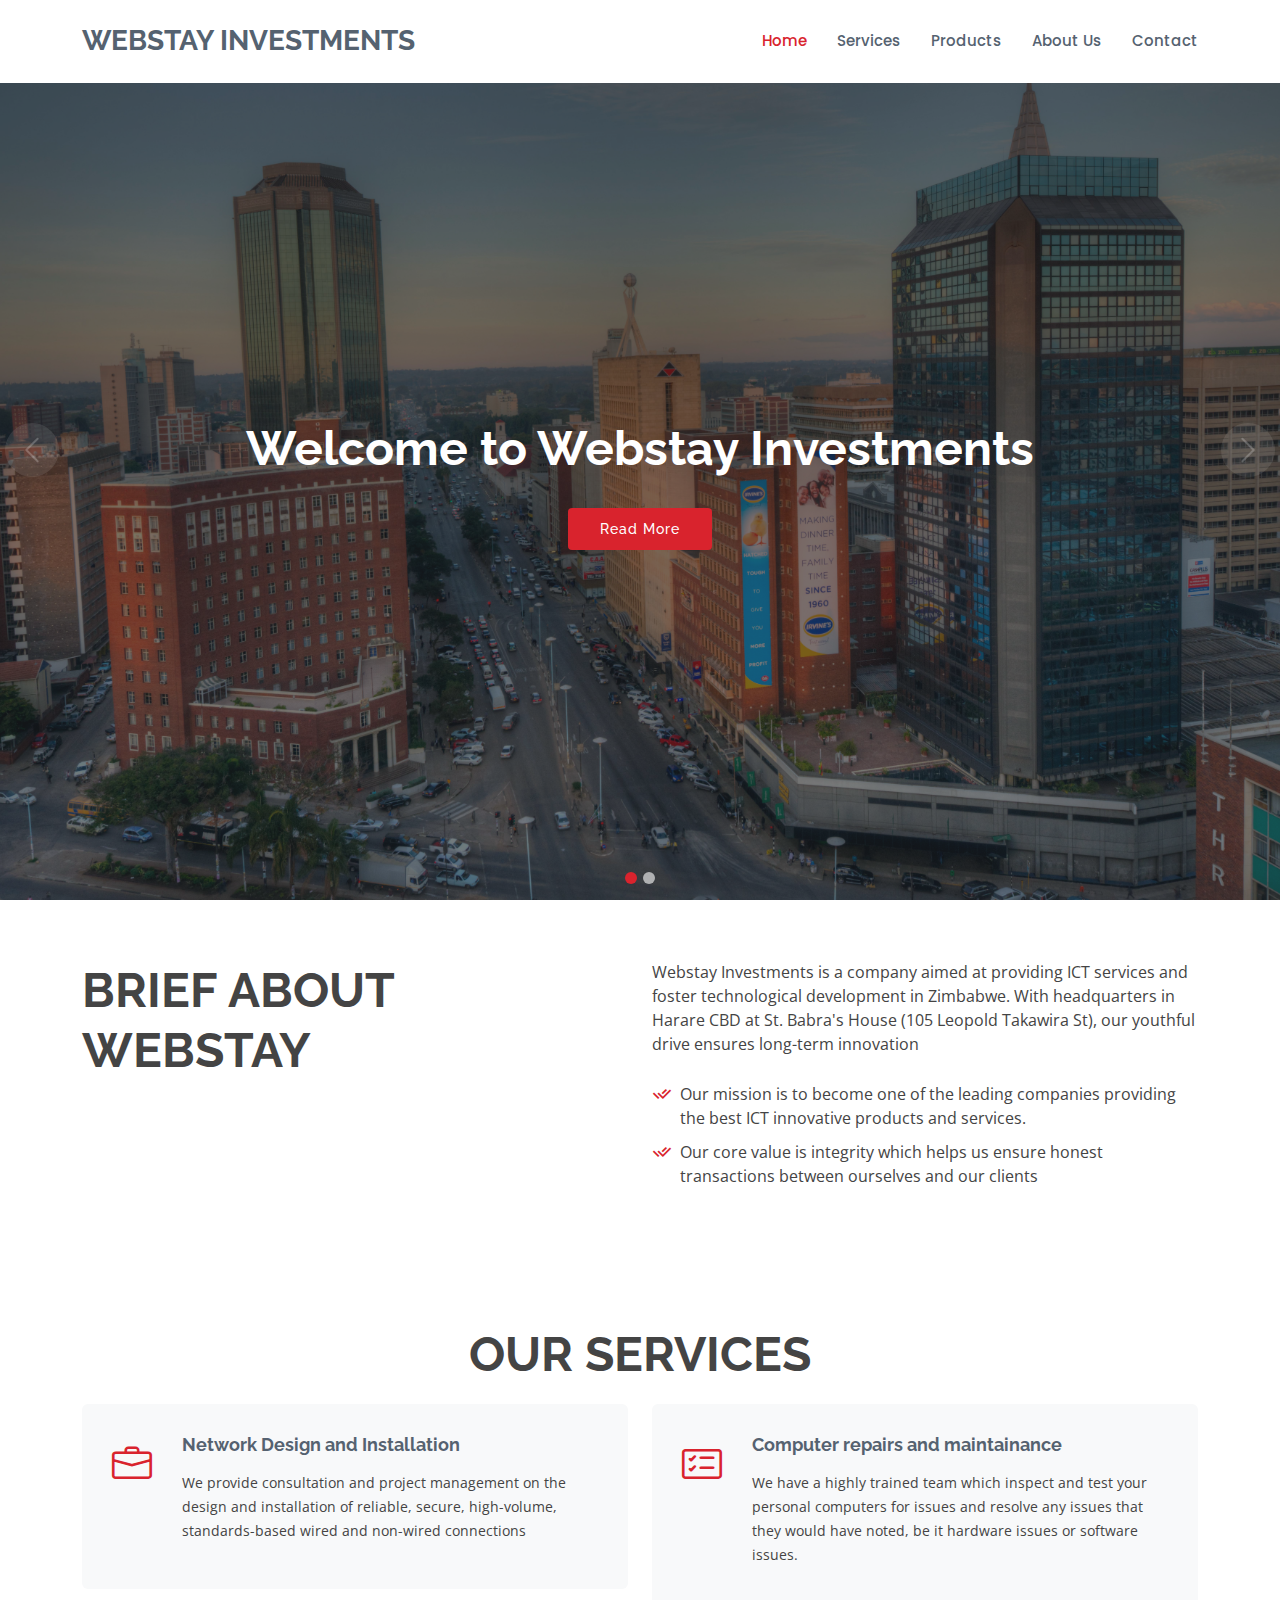
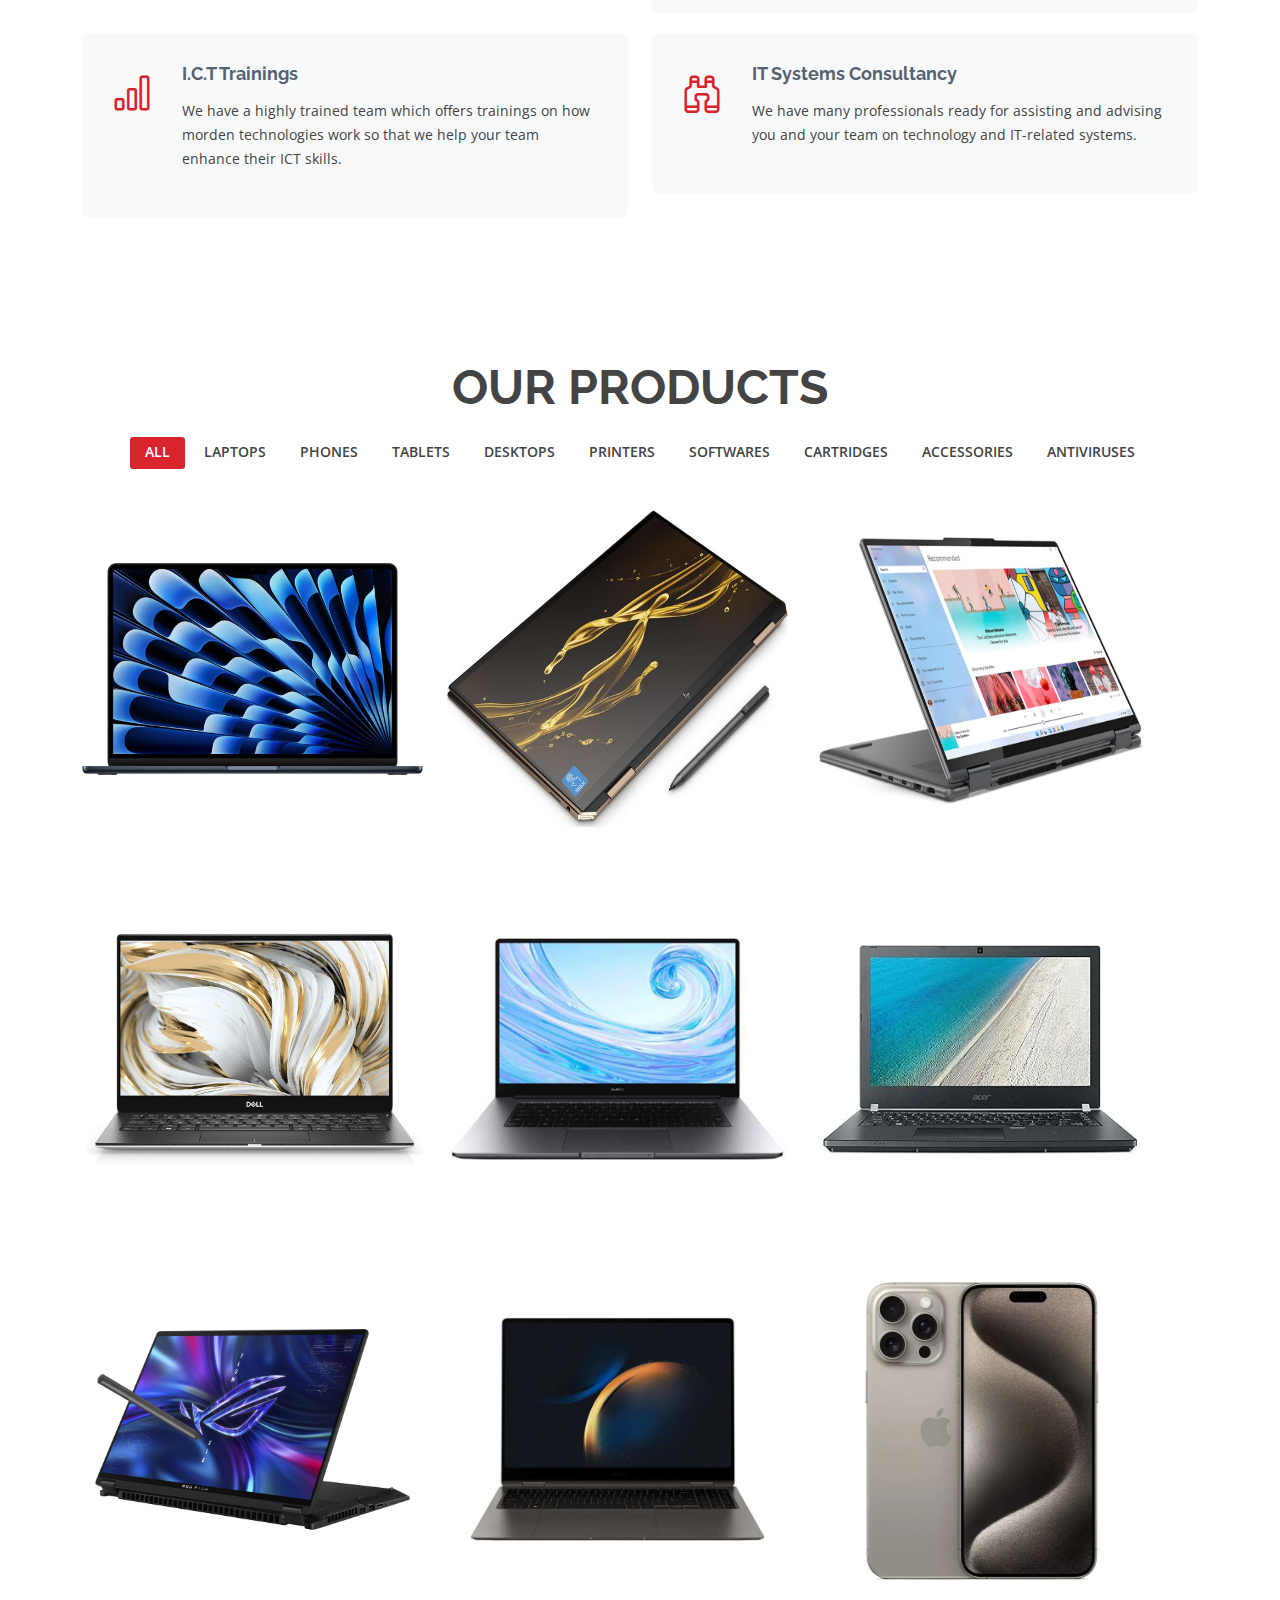
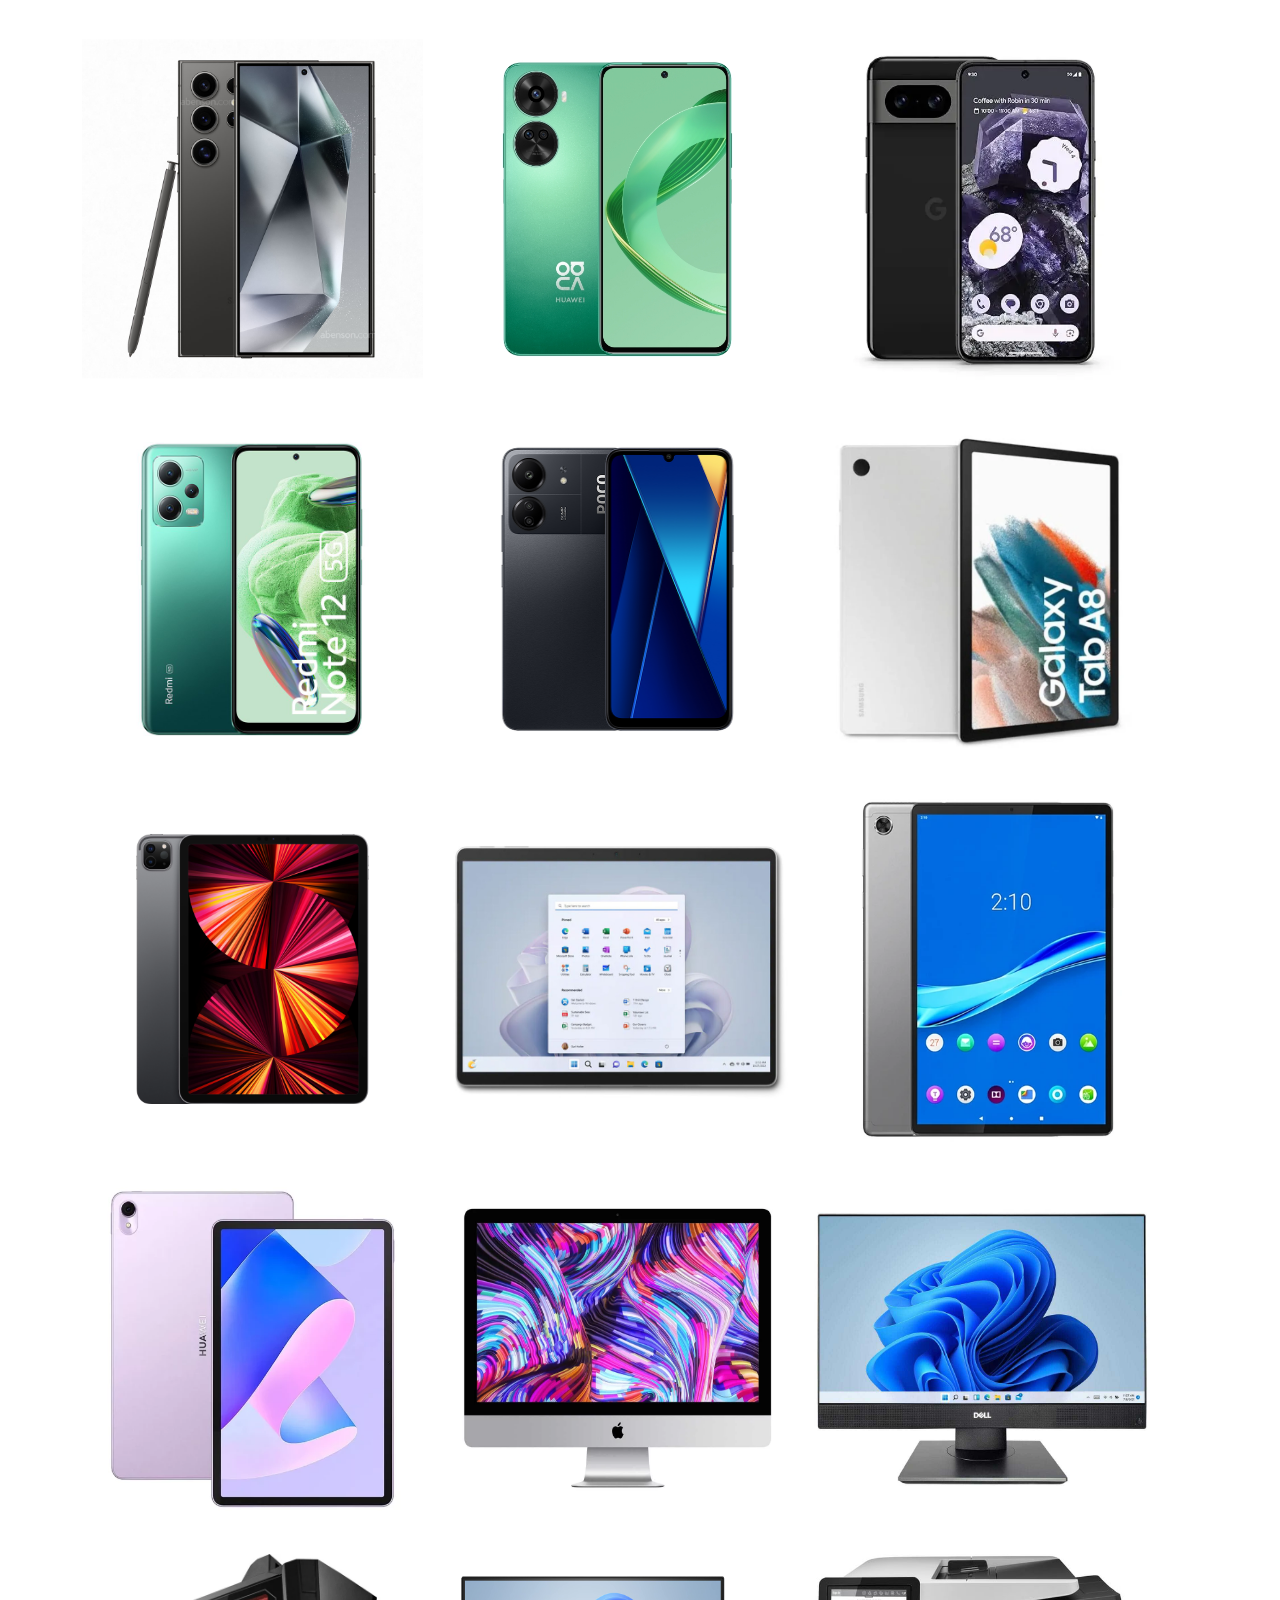
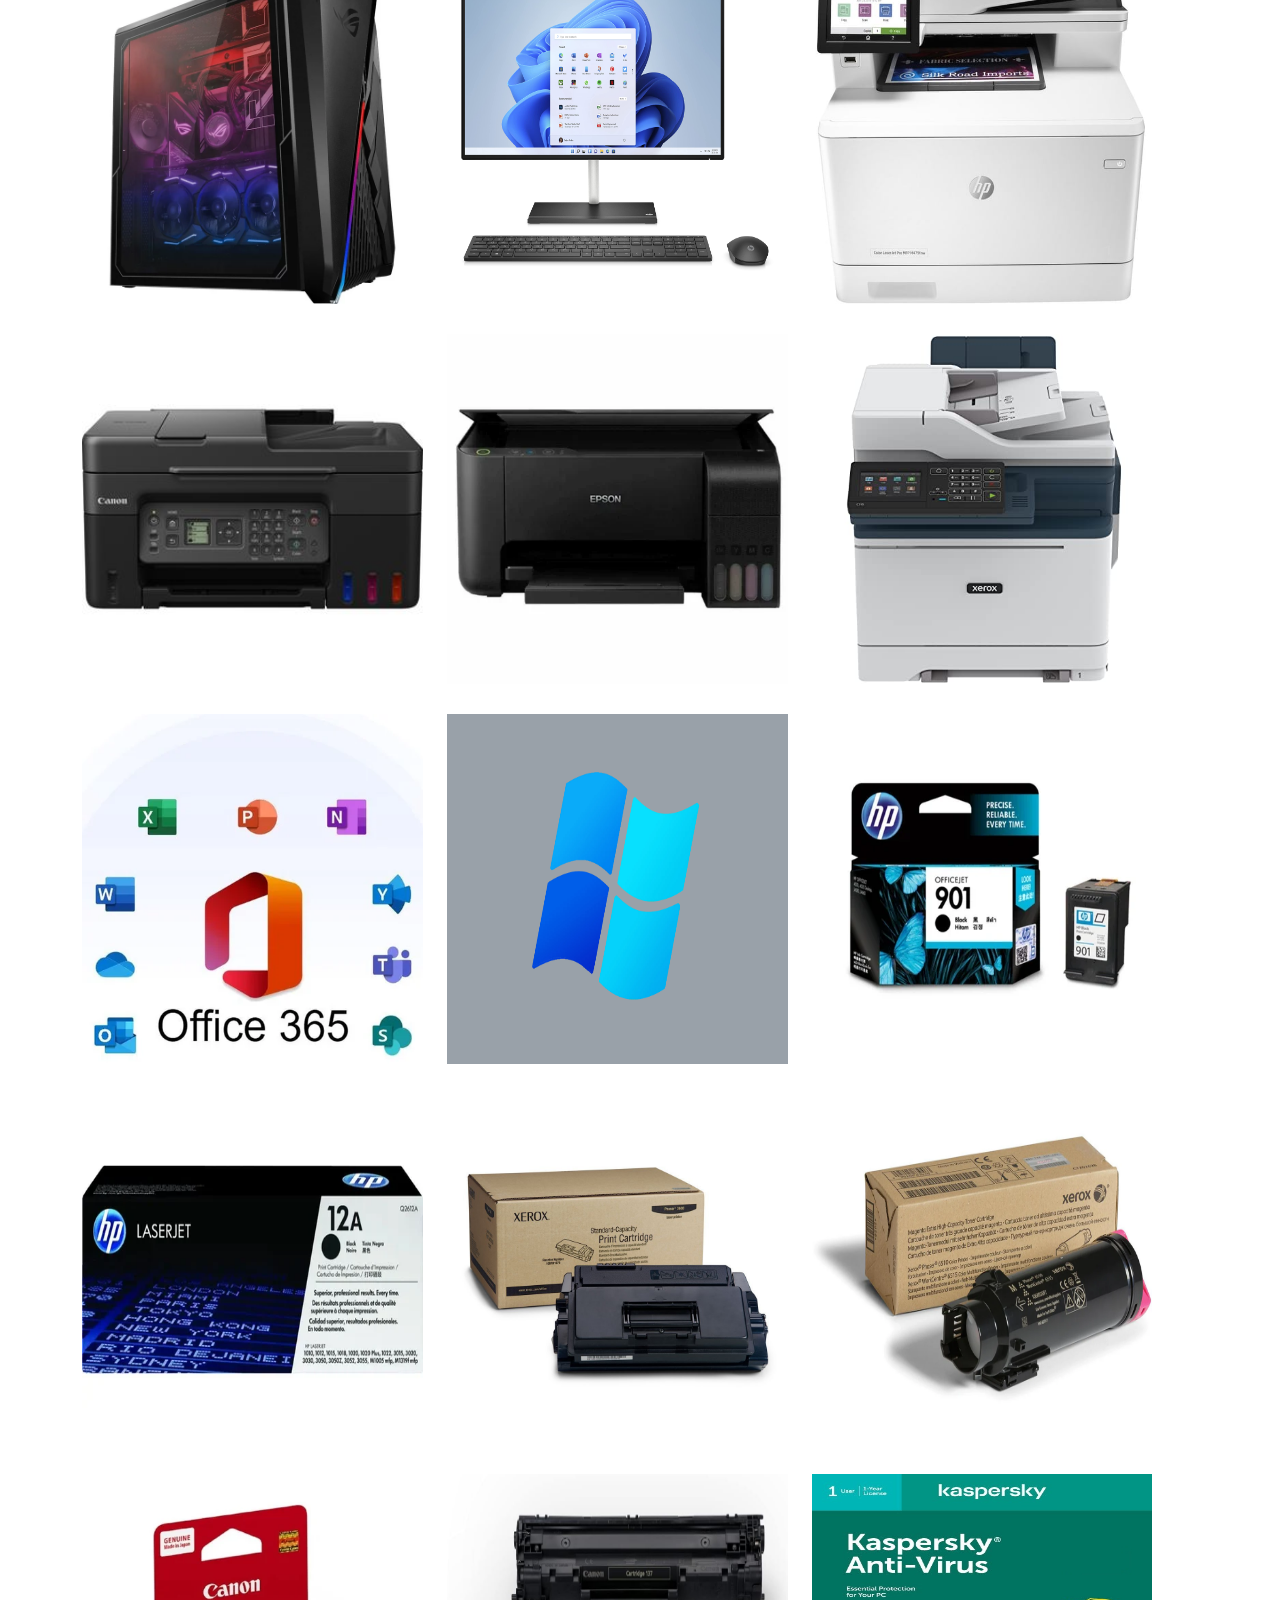
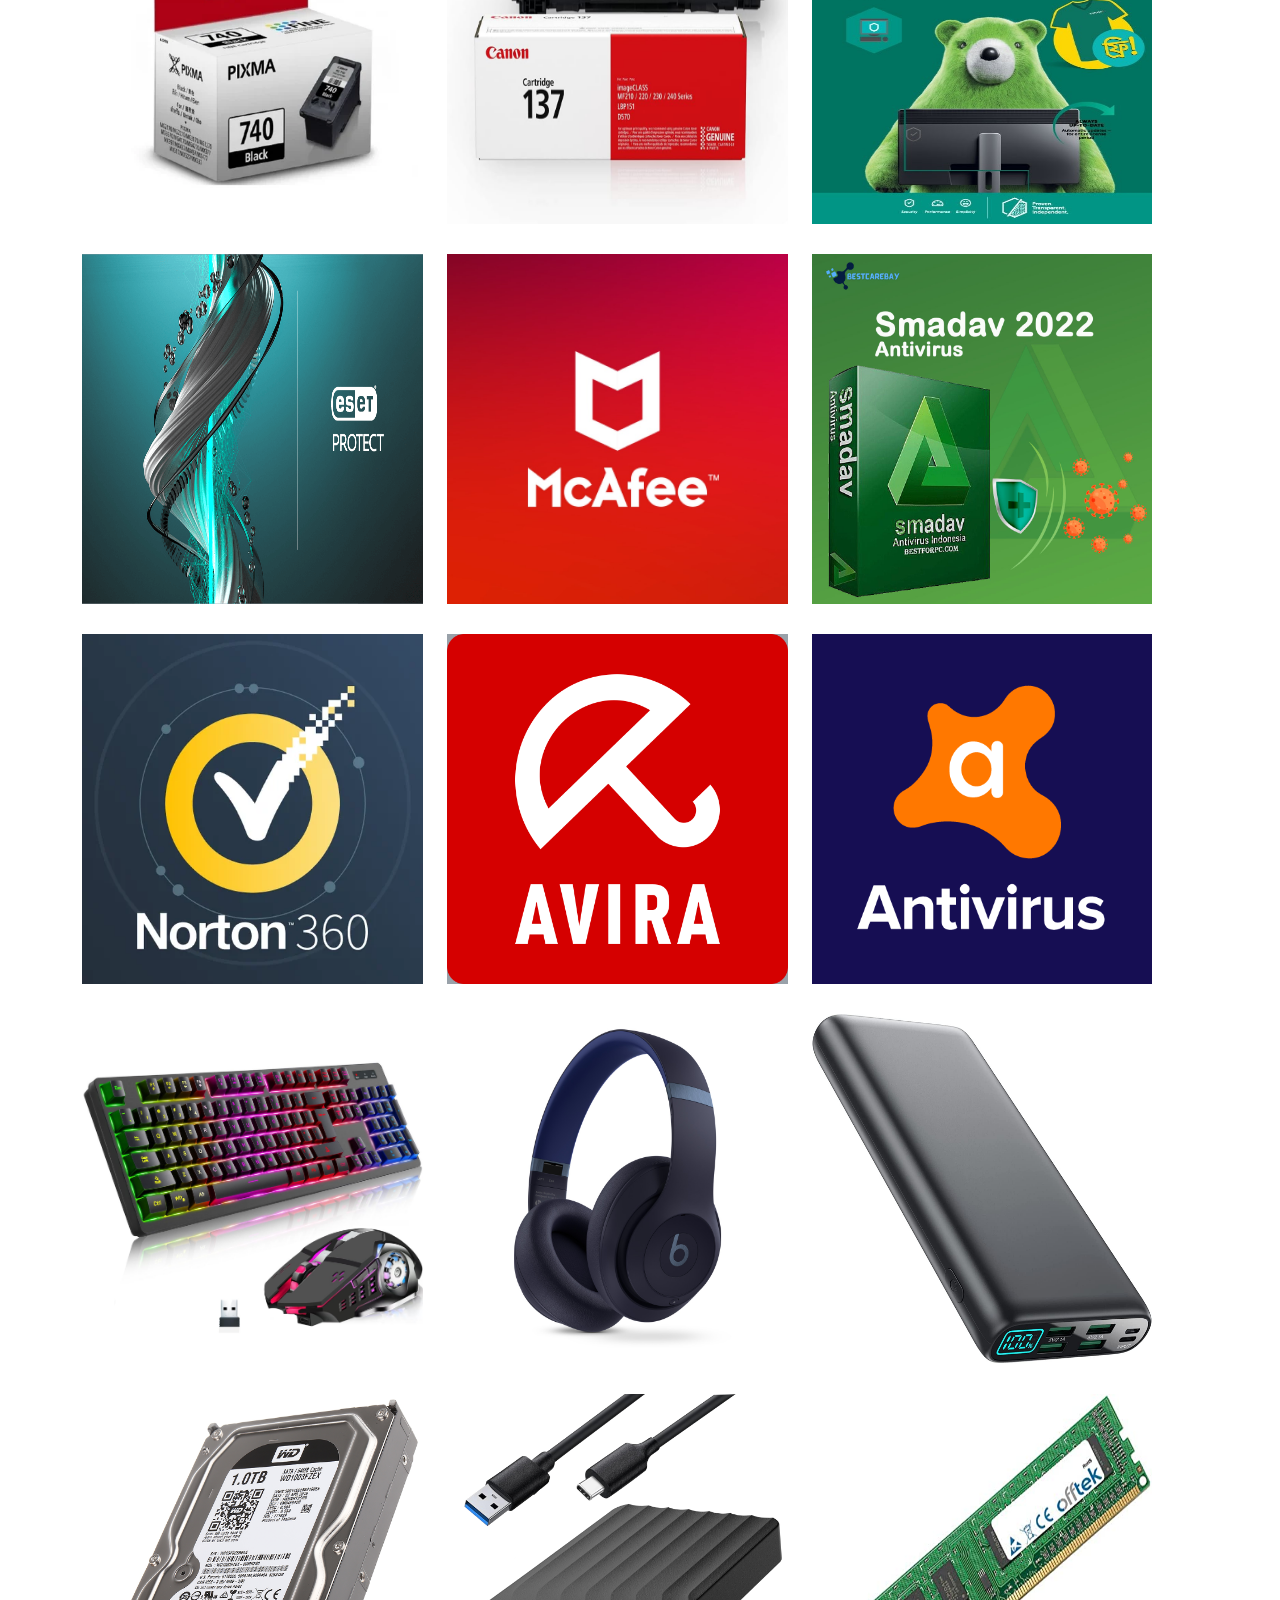
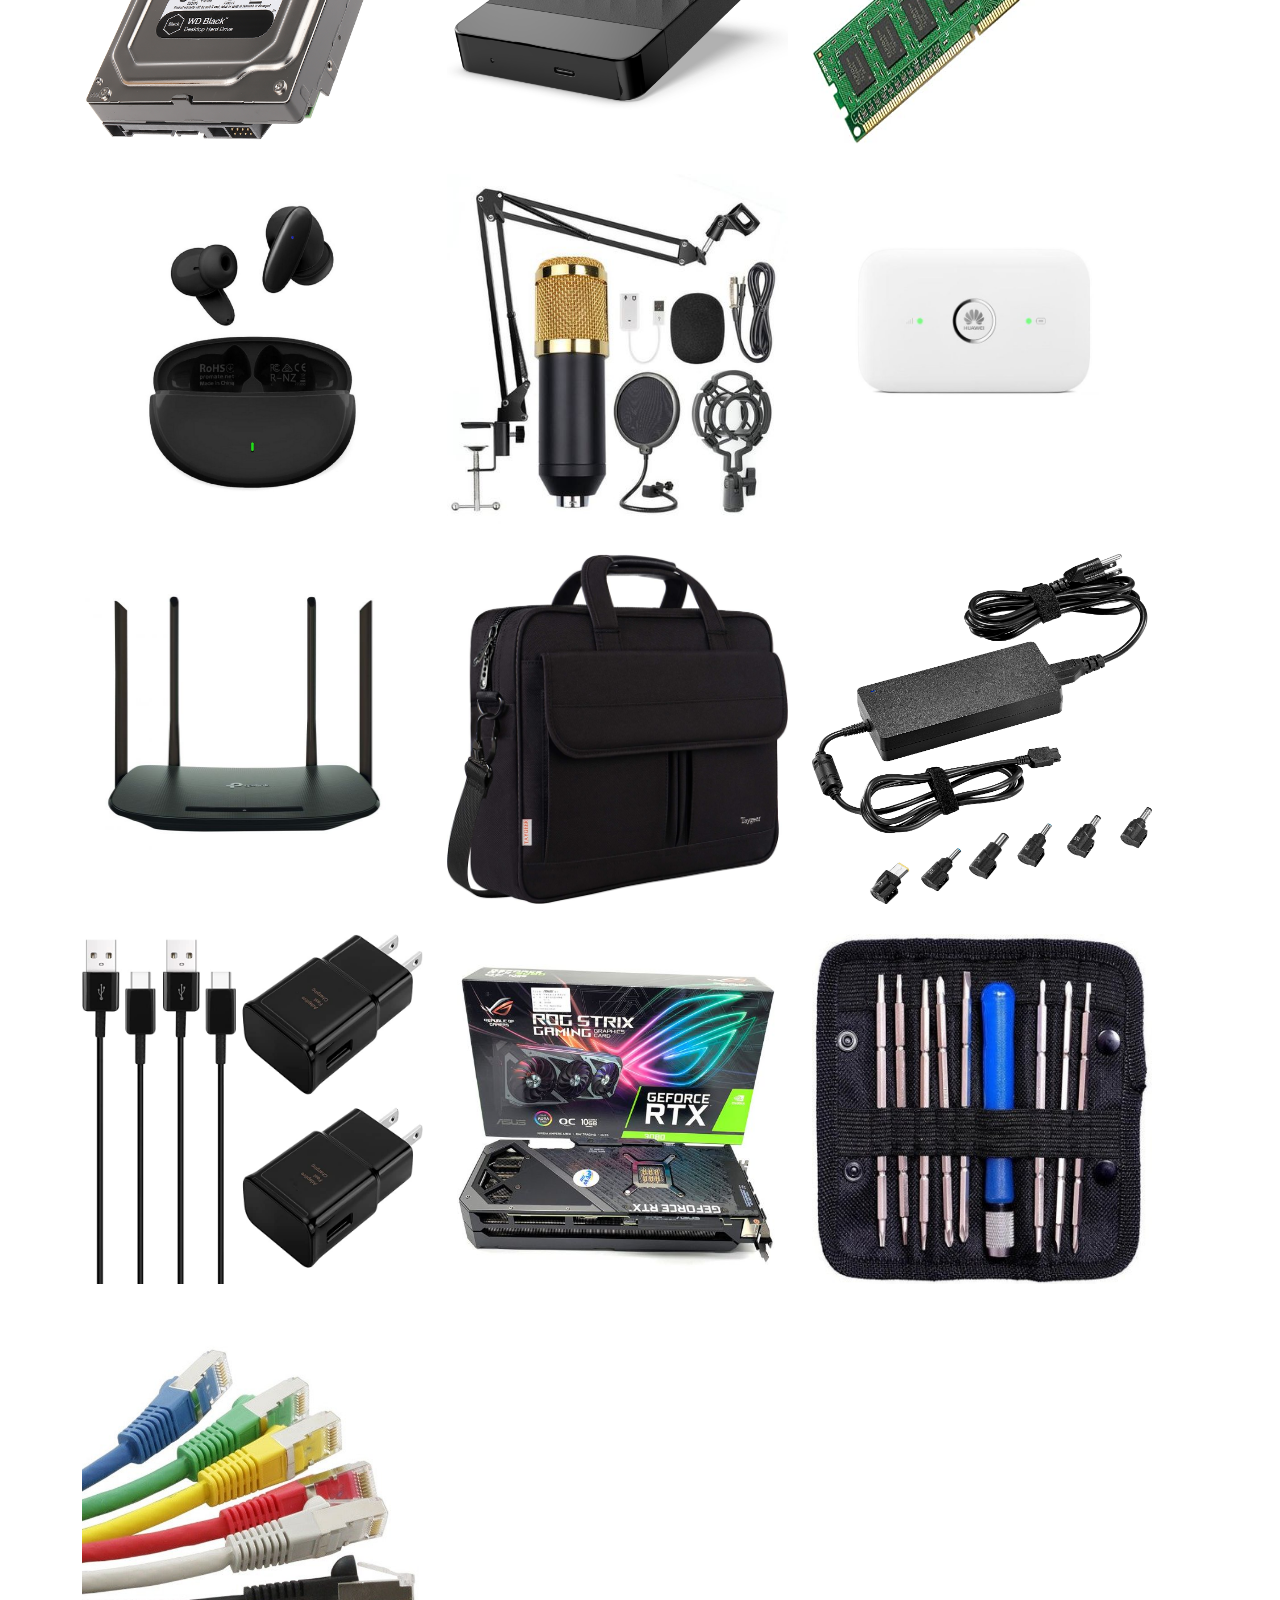
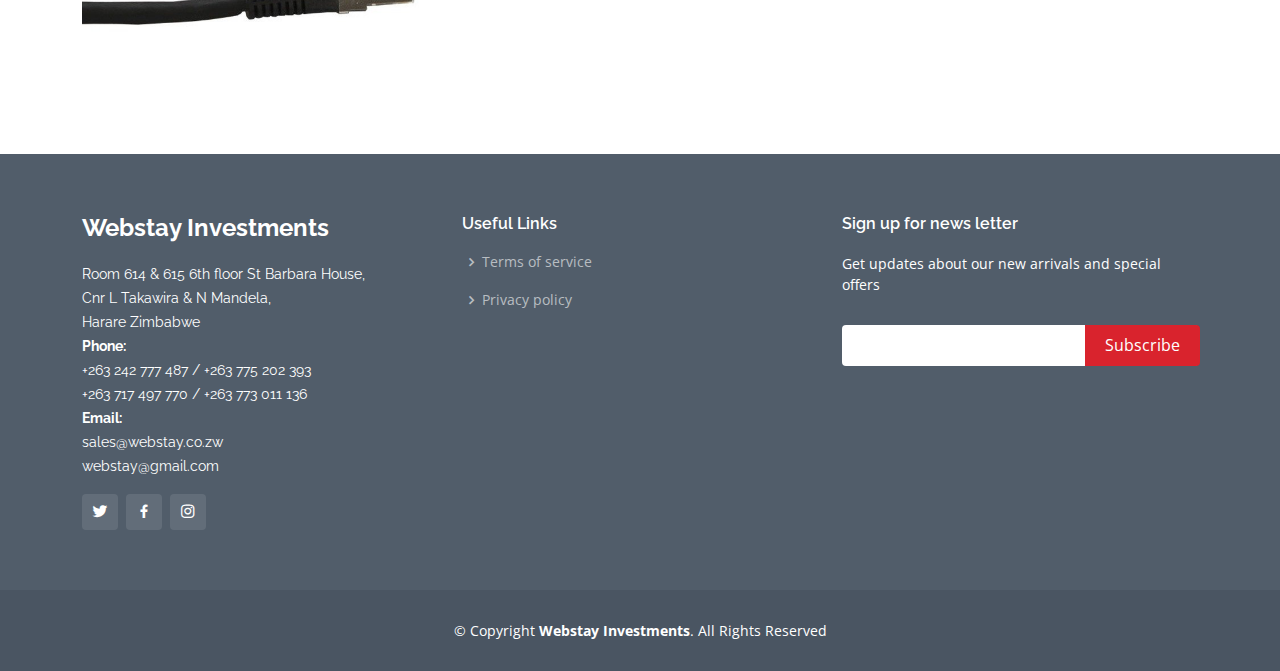
==== commit 84d46a0a: "Editing products on the home page" ====
--- a/index.html
+++ b/index.html
@@ -185,11 +185,7 @@
                   <img src="assets/img/Products/Laptops/Macbook-Pro/686766-Product-0-I-638451970325003284_600x600.webp" class="img-fluid" alt="" style="width: 100%; height: 100%;">
                   <div class="portfolio-info">
                     <h4>Macbook</h4>
-                    <p>Pro 13 inch</p>
-                    <div class="portfolio-links">
-                      <a href="assets/img/Products/Laptops/Macbook-Pro/1634584510_1668190.jpg" data-gallery="portfolioGallery" class="portfolio-lightbox" title="Macbook Pro 13 inch<br>Display: Retina 13.3-inch (diagonal) LED-backlit display with IPS technology; 2560-by-1600 native resolution at 227 pixels per inch with support for millions of colors 500 nits brightness Wide color (P3) True Tone technology <br>Chip:
-                        Apple M2 chip (8-core CPU with 4 performance cores and 4 efficiency cores 10-core GPU 16-core Neural Engine 100GB/s memory bandwidth) <br>Memory: 8GB (8GB unified memory) Configurable to:16GB or 24GB"><i class="bx bx-plus"></i></a>
-                    </div>
+                    <p>We have got a wide range of Macbooks in stock</p>
                   </div>
                 </div>
               </div>
@@ -199,10 +195,7 @@
                   <img src="assets/img/Products/Laptops/Spectre/HP-Spectre-x360-21.jpg" class="img-fluid" alt="" style="width: 100%; height: 100%;">
                   <div class="portfolio-info">
                     <h4>HP</h4>
-                    <p>Spectre 13-inch x360</p>
-                    <div class="portfolio-links">
-                      <a href="assets/img/Products/Laptops/Spectre/HP-Spectre-x360-21.jpg" data-gallery="portfolioGallery" class="portfolio-lightbox" title="HP Spectre 13-inch x360<br>Intel® Core™ i7-8550U (1.8 GHz base frequency, up to 4 GHz with Intel® Turbo Boost Technology, 8 MB cache, 4 cores) <br>16 GB LPDDR3-2133 SDRAM (onboard) <br> Vedio Graphics : Intel® UHD Graphics 620"><i class="bx bx-plus"></i></a>
-                    </div>
+                    <p>We have got a wide range of HP laptops in stock</p>
                   </div>
                 </div>
               </div>
@@ -212,10 +205,7 @@
                   <img src="assets/img/Products/Laptops/Lenovo Yoga/yoga7i_01.jpg" class="img-fluid" alt="" style="width: 100%; height: 100%;">
                   <div class="portfolio-info">
                     <h4>Lenovo</h4>
-                    <p>Yoga 7i (14" Intel) 2 in 1 laptop</p>
-                    <div class="portfolio-links">
-                      <a href="assets/img/Products/Laptops/Lenovo Yoga/yoga7i_01.jpg" data-gallery="portfolioGallery" class="portfolio-lightbox" title="Lenovo Yoga 7i (14 inch Intel) 2 in 1 laptop<br>isplay size: 14.0inch FHD (1920 x 1080) IPS, touchscreen<br>Processor: Up to 11ᵗʰ Gen Intel® Core™ i7-1165G7 Processor<br>Operating system: Up to Windows 11 Pro <br>Memory: Up to 16 GB DDR4"><i class="bx bx-plus"></i></a>
-                    </div>
+                    <p>We have got a wide range of Lenovo laptops in stock</p>
                   </div>
                 </div>
               </div>
@@ -225,11 +215,7 @@
                   <img src="assets/img/Products/Laptops/Dell/dell-xps-9305.png" class="img-fluid" alt="" style="width: 100%; height: 100%;">
                   <div class="portfolio-info">
                     <h4>Dell</h4>
-                    <p>Probook 450 G9</p>
-                    <div class="portfolio-links">
-                      <a href="assets/img/Products/Laptops/Probook/662582_537274_01_front_comping.jpg" data-gallery="portfolioGallery" class="portfolio-lightbox" title="HP Probook 450 G9<br>Operating system: Windows 11 Home <br>Processor: AMD Ryzen™ 5 processor <br>AMD Ryzen™ 5 5625U (up to 4.3 GHz max boost clock, 16 MB L3 cache, 6 cores, 12 threads) 1 2 <br> Memory: 8 GB DDR4-3200 MHz RAM (1 x 8 GB) <br> Storage:
-                        512 GB PCIe® NVMe™ SSD"><i class="bx bx-plus"></i></a>
-                    </div>
+                    <p>We have got a wide range of Dell laptops in stock</p>
                   </div>
                 </div>
               </div>
@@ -239,11 +225,7 @@
                   <img src="assets/img/Products/Laptops/Huawei/huawei-matebook-d15-15.6-i3-10110u-8gb-512gb-ssd-laptop.jpg" class="img-fluid" alt="" style="width: 100%; height: 100%;">
                   <div class="portfolio-info">
                     <h4>Huawei</h4>
-                    <p>Probook 450 G9</p>
-                    <div class="portfolio-links">
-                      <a href="assets/img/Products/Laptops/Probook/662582_537274_01_front_comping.jpg" data-gallery="portfolioGallery" class="portfolio-lightbox" title="HP Probook 450 G9<br>Operating system: Windows 11 Home <br>Processor: AMD Ryzen™ 5 processor <br>AMD Ryzen™ 5 5625U (up to 4.3 GHz max boost clock, 16 MB L3 cache, 6 cores, 12 threads) 1 2 <br> Memory: 8 GB DDR4-3200 MHz RAM (1 x 8 GB) <br> Storage:
-                        512 GB PCIe® NVMe™ SSD"><i class="bx bx-plus"></i></a>
-                    </div>
+                    <p>We have got a wide range of Huawei laptops in stock</p>
                   </div>
                 </div>
               </div>
@@ -253,11 +235,7 @@
                   <img src="assets/img/Products/Laptops/Acer/63c17639ee249866d72e5b53-acer-travelmate-p449-gaming-laptop-intel.jpg" class="img-fluid" alt="" style="width: 100%; height: 100%;">
                   <div class="portfolio-info">
                     <h4>Acer</h4>
-                    <p>Probook 450 G9</p>
-                    <div class="portfolio-links">
-                      <a href="assets/img/Products/Laptops/Probook/662582_537274_01_front_comping.jpg" data-gallery="portfolioGallery" class="portfolio-lightbox" title="HP Probook 450 G9<br>Operating system: Windows 11 Home <br>Processor: AMD Ryzen™ 5 processor <br>AMD Ryzen™ 5 5625U (up to 4.3 GHz max boost clock, 16 MB L3 cache, 6 cores, 12 threads) 1 2 <br> Memory: 8 GB DDR4-3200 MHz RAM (1 x 8 GB) <br> Storage:
-                        512 GB PCIe® NVMe™ SSD"><i class="bx bx-plus"></i></a>
-                    </div>
+                    <p>We have got a wide range of Acer laptops in stock</p>
                   </div>
                 </div>
               </div>
@@ -268,11 +246,7 @@
                   <img src="assets/img/Products/Laptops/Asus/718uAeMuzlL.jpg" class="img-fluid" alt="" style="width: 100%; height: 100%;">
                   <div class="portfolio-info">
                     <h4>Asus</h4>
-                    <p>Probook 450 G9</p>
-                    <div class="portfolio-links">
-                      <a href="assets/img/Products/Laptops/Probook/662582_537274_01_front_comping.jpg" data-gallery="portfolioGallery" class="portfolio-lightbox" title="HP Probook 450 G9<br>Operating system: Windows 11 Home <br>Processor: AMD Ryzen™ 5 processor <br>AMD Ryzen™ 5 5625U (up to 4.3 GHz max boost clock, 16 MB L3 cache, 6 cores, 12 threads) 1 2 <br> Memory: 8 GB DDR4-3200 MHz RAM (1 x 8 GB) <br> Storage:
-                        512 GB PCIe® NVMe™ SSD"><i class="bx bx-plus"></i></a>
-                    </div>
+                    <p>We have got a wide range of Asus laptops in stock</p>
                   </div>
                 </div>
               </div>
@@ -283,11 +257,7 @@
                   <img src="assets/img/Products/Laptops/Samsung/samsung-galaxy-book-3-pro-360-16-i7-1370p-16gb-512gb-ssd-laptop.jpg" class="img-fluid" alt="" style="width: 100%; height: 100%;">
                   <div class="portfolio-info">
                     <h4>Samsung</h4>
-                    <p>Probook 450 G9</p>
-                    <div class="portfolio-links">
-                      <a href="assets/img/Products/Laptops/Probook/662582_537274_01_front_comping.jpg" data-gallery="portfolioGallery" class="portfolio-lightbox" title="HP Probook 450 G9<br>Operating system: Windows 11 Home <br>Processor: AMD Ryzen™ 5 processor <br>AMD Ryzen™ 5 5625U (up to 4.3 GHz max boost clock, 16 MB L3 cache, 6 cores, 12 threads) 1 2 <br> Memory: 8 GB DDR4-3200 MHz RAM (1 x 8 GB) <br> Storage:
-                        512 GB PCIe® NVMe™ SSD"><i class="bx bx-plus"></i></a>
-                    </div>
+                    <p>We have got a wide range of Samsung laptops in stock</p>
                   </div>
                 </div>
               </div>
@@ -298,10 +268,7 @@
                   <img src="assets/img/Products/Phones/Iphone/MZXECCeUK0eGpQRvnbcIv45aXknx3GZTYduzmLLl.webp" class="img-fluid" alt="" style="width: 100%; height: 100%;">
                   <div class="portfolio-info">
                     <h4>Apple</h4>
-                    <p>Iphone 11</p>
-                    <div class="portfolio-links">
-                      <a href="assets/img/Products/Phones/Iphone 11/v-a-tao-OxvlDO8RwKg-unsplash.jpg" data-gallery="portfolioGallery" class="portfolio-lightbox" title="Apple Iphone 11"><i class="bx bx-plus"></i></a>
-                    </div>
+                    <p>We carry a diverse selection of Iphones in our inventory</p>
                   </div>
                 </div>
               </div>
@@ -310,10 +277,7 @@
                   <img src="assets/img/Products/Phones/Samsung/190908_2024.jpg" class="img-fluid" alt="" style="width: 100%; height: 100%;">
                   <div class="portfolio-info">
                     <h4>Samsung</h4>
-                    <p>Galaxy m20</p>
-                    <div class="portfolio-links">
-                      <a href="assets/img/Products/Phones/Huawei p40 pro/download.jpeg" data-gallery="portfolioGallery" class="portfolio-lightbox" title="Samsung Galaxy m20"><i class="bx bx-plus"></i></a>
-                    </div>
+                    <p>We carry a diverse selection of Samsung mobiles in our inventory</p>
                   </div>
                 </div>
               </div>
@@ -323,10 +287,7 @@
                   <img src="assets/img/Products/Phones/Huawei/nova12-se.jpg" class="img-fluid" alt="" style="width: 100%; height: 100%;">
                   <div class="portfolio-info">
                     <h4>Huawei</h4>
-                    <p>MediaPad T10</p>
-                    <div class="portfolio-links">
-                      <a href="assets/img/Products/Phones/Huawei Tablet/huawei-mediapad-t10-2gb-32gb-9.7-tablet.jpg" data-gallery="portfolioGallery" class="portfolio-lightbox" title="Huawei MediaPad T10"><i class="bx bx-plus"></i></a>
-                    </div>
+                    <p>We carry a diverse selection of Huawei mobiles in our inventory</p>
                   </div>
                 </div>
               </div>
@@ -336,10 +297,7 @@
                   <img src="assets/img/Products/Phones/Pixel/65ca49f06fcb546d2d4e89c7.webp" class="img-fluid" alt="" style="width: 100%; height: 100%;">
                   <div class="portfolio-info">
                     <h4>Google Pixel</h4>
-                    <p>Galaxy tab s8</p>
-                    <div class="portfolio-links">
-                      <a href="assets/img/Products/Phones/samsung galaxy tab s8/41uE8e4JzbL._AC_.jpg" data-gallery="portfolioGallery" class="portfolio-lightbox" title="Samsung Galaxy tab s8"><i class="bx bx-plus"></i></a>
-                    </div>
+                    <p>We carry a diverse selection of Google Pixel mobiles in our inventory</p>
                   </div>
                 </div>
               </div>
@@ -349,10 +307,7 @@
                   <img src="assets/img/Products/Phones/Redmi/Redmi-Note-12.jpg" class="img-fluid" alt="" style="width: 100%; height: 100%;">
                   <div class="portfolio-info">
                     <h4>Redmi</h4>
-                    <p>Galaxy tab s8</p>
-                    <div class="portfolio-links">
-                      <a href="assets/img/Products/Phones/samsung galaxy tab s8/41uE8e4JzbL._AC_.jpg" data-gallery="portfolioGallery" class="portfolio-lightbox" title="Samsung Galaxy tab s8"><i class="bx bx-plus"></i></a>
-                    </div>
+                    <p>We carry a diverse selection of Redmi mobiles in our inventory</p>
                   </div>
                 </div>
               </div>
@@ -362,10 +317,7 @@
                   <img src="assets/img/Products/Phones/Xaomi/Poco-C65-Black.png" class="img-fluid" alt="" style="width: 100%; height: 100%;">
                   <div class="portfolio-info">
                     <h4>Xaomi</h4>
-                    <p>Galaxy tab s8</p>
-                    <div class="portfolio-links">
-                      <a href="assets/img/Products/Phones/samsung galaxy tab s8/41uE8e4JzbL._AC_.jpg" data-gallery="portfolioGallery" class="portfolio-lightbox" title="Samsung Galaxy tab s8"><i class="bx bx-plus"></i></a>
-                    </div>
+                    <p>We carry a diverse selection of Xaomi mobiles in our inventory</p>
                   </div>
                 </div>
               </div>
@@ -376,10 +328,7 @@
                   <img src="assets/img/Products/Tablets/Samsung/197813_1673356620.webp" class="img-fluid" alt="" style="width: 100%; height: 100%;">
                   <div class="portfolio-info">
                     <h4>Samsung Tablets</h4>
-                    <p>Galaxy tab s8</p>
-                    <div class="portfolio-links">
-                      <a href="assets/img/Products/Phones/samsung galaxy tab s8/41uE8e4JzbL._AC_.jpg" data-gallery="portfolioGallery" class="portfolio-lightbox" title="Samsung Galaxy tab s8"><i class="bx bx-plus"></i></a>
-                    </div>
+                    <p>We provide a varied range of Samsung tablets.</p>
                   </div>
                 </div>
               </div>
@@ -389,10 +338,7 @@
                   <img src="assets/img/Products/Tablets/Ipad/2021-Apple-11-inch-iPad-Pro-Wi-Fi-2TB-Space-Gray-3rd-Generation_31d1b67b-be21-4492-b6c3-4533a7997005.9cc9dc004bf1c91226b2d54ff1a4b042.webp" class="img-fluid" alt="" style="width: 100%; height: 100%;">
                   <div class="portfolio-info">
                     <h4>Ipads</h4>
-                    <p>Galaxy tab s8</p>
-                    <div class="portfolio-links">
-                      <a href="assets/img/Products/Phones/samsung galaxy tab s8/41uE8e4JzbL._AC_.jpg" data-gallery="portfolioGallery" class="portfolio-lightbox" title="Samsung Galaxy tab s8"><i class="bx bx-plus"></i></a>
-                    </div>
+                    <p>We provide a varied range of Ipads.</p>
                   </div>
                 </div>
               </div>
@@ -402,10 +348,7 @@
                   <img src="assets/img/Products/Tablets/Microsoft/LD0005995289_0005995824_0005995852_0005995927_0005995953.jpg" class="img-fluid" alt="" style="width: 100%; height: 100%;">
                   <div class="portfolio-info">
                     <h4>Microsoft Surface pads</h4>
-                    <p>Galaxy tab s8</p>
-                    <div class="portfolio-links">
-                      <a href="assets/img/Products/Phones/samsung galaxy tab s8/41uE8e4JzbL._AC_.jpg" data-gallery="portfolioGallery" class="portfolio-lightbox" title="Samsung Galaxy tab s8"><i class="bx bx-plus"></i></a>
-                    </div>
+                    <p>We provide a varied range of Microsoft Surface pads.</p>
                   </div>
                 </div>
               </div>
@@ -415,10 +358,7 @@
                   <img src="assets/img/Products/Tablets/Lenovo/Lenovo-M10-Plus-10-3-inch-Tablet-4GB-RAM-128GB-ROM-519022-0._w500_p1_.webp" class="img-fluid" alt="" style="width: 100%; height: 100%;">
                   <div class="portfolio-info">
                     <h4>Lenovo Tablets</h4>
-                    <p>Galaxy tab s8</p>
-                    <div class="portfolio-links">
-                      <a href="assets/img/Products/Phones/samsung galaxy tab s8/41uE8e4JzbL._AC_.jpg" data-gallery="portfolioGallery" class="portfolio-lightbox" title="Samsung Galaxy tab s8"><i class="bx bx-plus"></i></a>
-                    </div>
+                    <p>We provide a varied range of Lenovo Tablets.</p>
                   </div>
                 </div>
               </div>
@@ -428,10 +368,7 @@
                   <img src="assets/img/Products/Tablets/Huawei/huawei-matepad-11-2023-price-in-pakistan-and-specifications-jpg-600x600.webp" class="img-fluid" alt="" style="width: 100%; height: 100%;">
                   <div class="portfolio-info">
                     <h4>Huawei Matepads</h4>
-                    <p>Galaxy tab s8</p>
-                    <div class="portfolio-links">
-                      <a href="assets/img/Products/Phones/samsung galaxy tab s8/41uE8e4JzbL._AC_.jpg" data-gallery="portfolioGallery" class="portfolio-lightbox" title="Samsung Galaxy tab s8"><i class="bx bx-plus"></i></a>
-                    </div>
+                    <p>We provide a varied range of Huawei Matepads.</p>
                   </div>
                 </div>
               </div>
@@ -442,10 +379,7 @@
                   <img src="assets/img/Products/Desktops/iMac/Apple-iMac-All-in-One-Desktop-27-inch-5K-3-0GHZ-6-Core-i5-2019-1TB-HD-32GB-RAM-Mac-OS-Used_e5b28272-cc49-4b80-abfe-a50ed69619dd.339ff946d01b3e5e56056013534ef009.webp" class="img-fluid" alt="" style="width: 100%; height: 100%;">
                   <div class="portfolio-info">
                     <h4>Apple</h4>
-                    <p>Pavilion 690 Gaming desktop</p>
-                    <div class="portfolio-links">
-                      <a href="assets/img/Products/Desktops/Pavilion Gaming desktop/83-288-922-Z01.jpg" data-gallery="portfolioGallery" class="portfolio-lightbox" title="HP Pavilion 690 Gaming desktop <br> Operating system: Windows 10 Home <br> Processor: Ryzen 7 1st Gen 1700 (3.00GHz) <br> Memory: 16GB DDR4 (1 x 8 GB) <br> Internal Storage: 1TB HDD <br> Operating system: Windows 10 Home 64-bit"><i class="bx bx-plus"></i></a>
-                    </div>
+                    <p>We have a varied assortment of iMacs in stock.</p>
                   </div>
                 </div>
               </div>
@@ -455,10 +389,7 @@
                   <img src="assets/img/Products/Desktops/Dell all in one desktops/Dell7490AIOi52-r.jpg" class="img-fluid" alt="" style="width: 100%; height: 100%;">
                   <div class="portfolio-info">
                     <h4>Dell</h4>
-                    <p>Inspiron 7710 27" All-in-one Desktop</p>
-                    <div class="portfolio-links">
-                      <a href="assets/img/Products/Desktops/Dell all in one desktops/81Wt8FOX-BL._AC_UF894,1000_QL80_.jpg" data-gallery="portfolioGallery" class="portfolio-lightbox" title="Dell Inspiron 7710 27 inch All-in-one Desktop<br> Processor: 12th Gen Intel Core i7-1255U 10-Core up to 4.7 GHz CPU <br>Memory: 32GB RAM <br>Storage: 1TB NVMe SSD <br>Display: GeForce MX550 Graphics <br>Operating system: Windows 11 Home"><i class="bx bx-plus"></i></a>
-                    </div>
+                    <p>We have a varied assortment of Dell Desktops in stock.</p>
                   </div>
                 </div>
               </div>
@@ -468,10 +399,7 @@
                   <img src="assets/img/Products/Desktops/Asus/9ffb46f1-3820-438d-ae30-646c259395d5.518157e97177aa19aeaf886e8c5e7639.webp" class="img-fluid" alt="" style="width: 100%; height: 100%;">
                   <div class="portfolio-info">
                     <h4>ASUS</h4>
-                    <p>Vivo AiO V272UAT-BA300T All In One Desktop</p>
-                    <div class="portfolio-links">
-                      <a href="assets/img/Products/Desktops/ASUS Vivo AiO V272UAT-BA300T/Vivo-AIO_V222_Product-Photo_Black_13_1200x1200.webp" data-gallery="portfolioGallery" class="portfolio-lightbox" title="ASUS Vivo AiO V272UAT-BA300T All In One Desktop<br> PROCESSOR: Intel® Core™ i3-8145U Processor <br> RAM: 4GB DDR4 up to 8GB <br>HARDDRIVE: 1TB HDD <br>SOFTWARE: Windows 10 Home"><i class="bx bx-plus"></i></a>
-                    </div>
+                    <p>We have a varied assortment of Asus Desktops in stock.</p>
                   </div>
                 </div>
               </div>
@@ -481,10 +409,7 @@
                   <img src="assets/img/Products/Desktops/hp/71DdlzdJRJL.jpg" class="img-fluid" alt="" style="width: 100%; height: 100%;">
                   <div class="portfolio-info">
                     <h4>HP</h4>
-                    <p>Vivo AiO V272UAT-BA300T All In One Desktop</p>
-                    <div class="portfolio-links">
-                      <a href="assets/img/Products/Desktops/ASUS Vivo AiO V272UAT-BA300T/Vivo-AIO_V222_Product-Photo_Black_13_1200x1200.webp" data-gallery="portfolioGallery" class="portfolio-lightbox" title="ASUS Vivo AiO V272UAT-BA300T All In One Desktop<br> PROCESSOR: Intel® Core™ i3-8145U Processor <br> RAM: 4GB DDR4 up to 8GB <br>HARDDRIVE: 1TB HDD <br>SOFTWARE: Windows 10 Home"><i class="bx bx-plus"></i></a>
-                    </div>
+                    <p>We have a varied assortment of HP Desktops in stock.</p>
                   </div>
                 </div>
               </div>
@@ -496,10 +421,7 @@
                   <img src="assets/img/Products/Printers/HP/000000000001199903_1.jpeg" class="img-fluid" alt="" style="width: 100%; height: 100%;">
                   <div class="portfolio-info">
                     <h4>HP</h4>
-                    <p>Vivo AiO V272UAT-BA300T All In One Desktop</p>
-                    <div class="portfolio-links">
-                      <a href="assets/img/Products/Desktops/ASUS Vivo AiO V272UAT-BA300T/Vivo-AIO_V222_Product-Photo_Black_13_1200x1200.webp" data-gallery="portfolioGallery" class="portfolio-lightbox" title="ASUS Vivo AiO V272UAT-BA300T All In One Desktop<br> PROCESSOR: Intel® Core™ i3-8145U Processor <br> RAM: 4GB DDR4 up to 8GB <br>HARDDRIVE: 1TB HDD <br>SOFTWARE: Windows 10 Home"><i class="bx bx-plus"></i></a>
-                    </div>
+                    <p>We have a wide variety of HP printers in our inventory.</p>
                   </div>
                 </div>
               </div>
@@ -508,11 +430,8 @@
                 <div class="portfolio-wrap" style="width: 100%; height: 100%;">
                   <img src="assets/img/Products/Printers/Canon/pixma-g4470-fra_range_54a2e0bdff16469fab302745c77e1b0a.jpeg" class="img-fluid" alt="" style="width: 100%; height: 100%;">
                   <div class="portfolio-info">
-                    <h4>HP</h4>
-                    <p>Vivo AiO V272UAT-BA300T All In One Desktop</p>
-                    <div class="portfolio-links">
-                      <a href="assets/img/Products/Desktops/ASUS Vivo AiO V272UAT-BA300T/Vivo-AIO_V222_Product-Photo_Black_13_1200x1200.webp" data-gallery="portfolioGallery" class="portfolio-lightbox" title="ASUS Vivo AiO V272UAT-BA300T All In One Desktop<br> PROCESSOR: Intel® Core™ i3-8145U Processor <br> RAM: 4GB DDR4 up to 8GB <br>HARDDRIVE: 1TB HDD <br>SOFTWARE: Windows 10 Home"><i class="bx bx-plus"></i></a>
-                    </div>
+                    <h4>Canon</h4>
+                    <p>We have a wide variety of Canon printers in our inventory.</p>
                   </div>
                 </div>
               </div>
@@ -521,11 +440,8 @@
                 <div class="portfolio-wrap" style="width: 100%; height: 100%;">
                   <img src="assets/img/Products/Printers/Epson/epson-printer-l-3250-500x500.webp" class="img-fluid" alt="" style="width: 100%; height: 100%;">
                   <div class="portfolio-info">
-                    <h4>HP</h4>
-                    <p>Vivo AiO V272UAT-BA300T All In One Desktop</p>
-                    <div class="portfolio-links">
-                      <a href="assets/img/Products/Desktops/ASUS Vivo AiO V272UAT-BA300T/Vivo-AIO_V222_Product-Photo_Black_13_1200x1200.webp" data-gallery="portfolioGallery" class="portfolio-lightbox" title="ASUS Vivo AiO V272UAT-BA300T All In One Desktop<br> PROCESSOR: Intel® Core™ i3-8145U Processor <br> RAM: 4GB DDR4 up to 8GB <br>HARDDRIVE: 1TB HDD <br>SOFTWARE: Windows 10 Home"><i class="bx bx-plus"></i></a>
-                    </div>
+                    <h4>EPSON</h4>
+                    <p>We have a wide variety of EPSON printers in our inventory.</p>
                   </div>
                 </div>
               </div>
@@ -535,10 +451,7 @@
                   <img src="assets/img/Products/Printers/Xerox/31RiYcGMoyL._SL500_.jpg" class="img-fluid" alt="" style="width: 100%; height: 100%;">
                   <div class="portfolio-info">
                     <h4>Xerox</h4>
-                    <p>Vivo AiO V272UAT-BA300T All In One Desktop</p>
-                    <div class="portfolio-links">
-                      <a href="assets/img/Products/Desktops/ASUS Vivo AiO V272UAT-BA300T/Vivo-AIO_V222_Product-Photo_Black_13_1200x1200.webp" data-gallery="portfolioGallery" class="portfolio-lightbox" title="ASUS Vivo AiO V272UAT-BA300T All In One Desktop<br> PROCESSOR: Intel® Core™ i3-8145U Processor <br> RAM: 4GB DDR4 up to 8GB <br>HARDDRIVE: 1TB HDD <br>SOFTWARE: Windows 10 Home"><i class="bx bx-plus"></i></a>
-                    </div>
+                    <p>We have a wide variety of Xerox printers in our inventory.</p>
                   </div>
                 </div>
               </div>
@@ -549,10 +462,7 @@
                   <img src="assets/img/Products/Softwares/Office/microsoft-office-365-software-500x500.webp" class="img-fluid" alt="" style="width: 100%; height: 100%;">
                   <div class="portfolio-info">
                     <h4>Office</h4>
-                    <p>Vivo AiO V272UAT-BA300T All In One Desktop</p>
-                    <div class="portfolio-links">
-                      <a href="assets/img/Products/Desktops/ASUS Vivo AiO V272UAT-BA300T/Vivo-AIO_V222_Product-Photo_Black_13_1200x1200.webp" data-gallery="portfolioGallery" class="portfolio-lightbox" title="ASUS Vivo AiO V272UAT-BA300T All In One Desktop<br> PROCESSOR: Intel® Core™ i3-8145U Processor <br> RAM: 4GB DDR4 up to 8GB <br>HARDDRIVE: 1TB HDD <br>SOFTWARE: Windows 10 Home"><i class="bx bx-plus"></i></a>
-                    </div>
+                    <p>We provide installation packages for all Microsoft Office versions.</p>
                   </div>
                 </div>
               </div>
@@ -562,10 +472,7 @@
                   <img src="assets/img/Products/Softwares/Windows/qnd0yxjw71k71.webp" class="img-fluid" alt="" style="width: 100%; height: 100%;">
                   <div class="portfolio-info">
                     <h4>Windows</h4>
-                    <p>Vivo AiO V272UAT-BA300T All In One Desktop</p>
-                    <div class="portfolio-links">
-                      <a href="assets/img/Products/Desktops/ASUS Vivo AiO V272UAT-BA300T/Vivo-AIO_V222_Product-Photo_Black_13_1200x1200.webp" data-gallery="portfolioGallery" class="portfolio-lightbox" title="ASUS Vivo AiO V272UAT-BA300T All In One Desktop<br> PROCESSOR: Intel® Core™ i3-8145U Processor <br> RAM: 4GB DDR4 up to 8GB <br>HARDDRIVE: 1TB HDD <br>SOFTWARE: Windows 10 Home"><i class="bx bx-plus"></i></a>
-                    </div>
+                    <p>We provide installation packages for all Windows operating system versions.</p>
                   </div>
                 </div>
               </div>
@@ -577,10 +484,7 @@
                   <img src="assets/img/Products/Cartridges/HPCart/hp-901-black-original-ink-cartridge-500x500.webp" class="img-fluid" alt="" style="width: 100%; height: 100%;">
                   <div class="portfolio-info">
                     <h4>HP Cartridges</h4>
-                    <p>Vivo AiO V272UAT-BA300T All In One Desktop</p>
-                    <div class="portfolio-links">
-                      <a href="assets/img/Products/Desktops/ASUS Vivo AiO V272UAT-BA300T/Vivo-AIO_V222_Product-Photo_Black_13_1200x1200.webp" data-gallery="portfolioGallery" class="portfolio-lightbox" title="ASUS Vivo AiO V272UAT-BA300T All In One Desktop<br> PROCESSOR: Intel® Core™ i3-8145U Processor <br> RAM: 4GB DDR4 up to 8GB <br>HARDDRIVE: 1TB HDD <br>SOFTWARE: Windows 10 Home"><i class="bx bx-plus"></i></a>
-                    </div>
+                    <p>We've got a wide range of HP cartridges</p>
                   </div>
                 </div>
               </div>
@@ -590,10 +494,7 @@
                   <img src="assets/img/Products/Cartridges/HPToner/12a-hp-black-original-laserjet-toner-cartridge-500x500.webp" class="img-fluid" alt="" style="width: 100%; height: 100%;">
                   <div class="portfolio-info">
                     <h4>HP Laser Toners</h4>
-                    <p>Vivo AiO V272UAT-BA300T All In One Desktop</p>
-                    <div class="portfolio-links">
-                      <a href="assets/img/Products/Desktops/ASUS Vivo AiO V272UAT-BA300T/Vivo-AIO_V222_Product-Photo_Black_13_1200x1200.webp" data-gallery="portfolioGallery" class="portfolio-lightbox" title="ASUS Vivo AiO V272UAT-BA300T All In One Desktop<br> PROCESSOR: Intel® Core™ i3-8145U Processor <br> RAM: 4GB DDR4 up to 8GB <br>HARDDRIVE: 1TB HDD <br>SOFTWARE: Windows 10 Home"><i class="bx bx-plus"></i></a>
-                    </div>
+                    <p>We've got a wide range of HP Toners</p>
                   </div>
                 </div>
               </div>
@@ -603,10 +504,7 @@
                   <img src="assets/img/Products/Cartridges/XeroxCart/xerox-print-cartridges.jpg" class="img-fluid" alt="" style="width: 100%; height: 100%;">
                   <div class="portfolio-info">
                     <h4>Xerox Cartridges</h4>
-                    <p>Vivo AiO V272UAT-BA300T All In One Desktop</p>
-                    <div class="portfolio-links">
-                      <a href="assets/img/Products/Desktops/ASUS Vivo AiO V272UAT-BA300T/Vivo-AIO_V222_Product-Photo_Black_13_1200x1200.webp" data-gallery="portfolioGallery" class="portfolio-lightbox" title="ASUS Vivo AiO V272UAT-BA300T All In One Desktop<br> PROCESSOR: Intel® Core™ i3-8145U Processor <br> RAM: 4GB DDR4 up to 8GB <br>HARDDRIVE: 1TB HDD <br>SOFTWARE: Windows 10 Home"><i class="bx bx-plus"></i></a>
-                    </div>
+                    <p>We've got a wide range of Xerox cartridges</p>
                   </div>
                 </div>
               </div>
@@ -616,10 +514,7 @@
                   <img src="assets/img/Products/Cartridges/XeroxToner/jci68yqolmtxflzpbr82.webp" class="img-fluid" alt="" style="width: 100%; height: 100%;">
                   <div class="portfolio-info">
                     <h4>Xerox Toners</h4>
-                    <p>Vivo AiO V272UAT-BA300T All In One Desktop</p>
-                    <div class="portfolio-links">
-                      <a href="assets/img/Products/Desktops/ASUS Vivo AiO V272UAT-BA300T/Vivo-AIO_V222_Product-Photo_Black_13_1200x1200.webp" data-gallery="portfolioGallery" class="portfolio-lightbox" title="ASUS Vivo AiO V272UAT-BA300T All In One Desktop<br> PROCESSOR: Intel® Core™ i3-8145U Processor <br> RAM: 4GB DDR4 up to 8GB <br>HARDDRIVE: 1TB HDD <br>SOFTWARE: Windows 10 Home"><i class="bx bx-plus"></i></a>
-                    </div>
+                    <p>We've got a wide range of Xerox Toners</p>
                   </div>
                 </div>
               </div>
@@ -629,10 +524,7 @@
                   <img src="assets/img/Products/Cartridges/CanonCart/canon-original-pg-740-black-ink-cartridge-500x500.webp" class="img-fluid" alt="" style="width: 100%; height: 100%;">
                   <div class="portfolio-info">
                     <h4>Canon cartridges</h4>
-                    <p>Vivo AiO V272UAT-BA300T All In One Desktop</p>
-                    <div class="portfolio-links">
-                      <a href="assets/img/Products/Desktops/ASUS Vivo AiO V272UAT-BA300T/Vivo-AIO_V222_Product-Photo_Black_13_1200x1200.webp" data-gallery="portfolioGallery" class="portfolio-lightbox" title="ASUS Vivo AiO V272UAT-BA300T All In One Desktop<br> PROCESSOR: Intel® Core™ i3-8145U Processor <br> RAM: 4GB DDR4 up to 8GB <br>HARDDRIVE: 1TB HDD <br>SOFTWARE: Windows 10 Home"><i class="bx bx-plus"></i></a>
-                    </div>
+                    <p>We've got a wide range of Canon cartridges</p>
                   </div>
                 </div>
               </div>
@@ -640,6 +532,58 @@
               <div class="col-lg-4 col-md-6 portfolio-item filter-Cartridges" style="width: 32%; height: 350px;">
                 <div class="portfolio-wrap" style="width: 100%; height: 100%;">
                   <img src="assets/img/Products/Cartridges/CanonToner/51WYln9VbzS._AC_SL1000_.jpg" class="img-fluid" alt="" style="width: 100%; height: 100%;">
+                  <div class="portfolio-info">
+                    <h4>Canon Laser Toners</h4>
+                    <p>We've got a wide range of Canon Laser Toners</p>
+                  </div>
+                </div>
+              </div>
+
+              <!--start Antivirises-->
+
+              <div class="col-lg-4 col-md-6 portfolio-item filter-Antiviruses" style="width: 32%; height: 350px;">
+                <div class="portfolio-wrap" style="width: 100%; height: 100%;">
+                  <img src="assets/img/Products/Antivirus/Kaspesky/Kaspersky-Antivirus-1-User.jpg" class="img-fluid" alt="" style="width: 100%; height: 100%;">
+                  <div class="portfolio-info">
+                    <h4>Kaspersky Antivirus</h4>
+                    <p>We provide installation packages for all Kaspersky antivirus versions.</p>
+                  </div>
+                </div>
+              </div>
+
+              <div class="col-lg-4 col-md-6 portfolio-item filter-Antiviruses" style="width: 32%; height: 350px;">
+                <div class="portfolio-wrap" style="width: 100%; height: 100%;">
+                  <img src="assets/img/Products/Antivirus/Eset/OG_image_overview.png" class="img-fluid" alt="" style="width: 100%; height: 100%;">
+                  <div class="portfolio-info">
+                    <h4>Eset Antivirus</h4>
+                    <p>We provide installation packages for all Eset antivirus versions.</p>
+                  </div>
+                </div>
+              </div>
+
+              <div class="col-lg-4 col-md-6 portfolio-item filter-Antiviruses" style="width: 32%; height: 350px;">
+                <div class="portfolio-wrap" style="width: 100%; height: 100%;">
+                  <img src="assets/img/Products/Antivirus/MacAfee/channels4_profile.jpg" class="img-fluid" alt="" style="width: 100%; height: 100%;">
+                  <div class="portfolio-info">
+                    <h4>MacAfee</h4>
+                    <p>We provide installation packages for all MacAfee antivirus versions.</p>
+                  </div>
+                </div>
+              </div>
+
+              <div class="col-lg-4 col-md-6 portfolio-item filter-Antiviruses" style="width: 32%; height: 350px;">
+                <div class="portfolio-wrap" style="width: 100%; height: 100%;">
+                  <img src="assets/img/Products/Antivirus/smadav/smadev.jpg" class="img-fluid" alt="" style="width: 100%; height: 100%;">
+                  <div class="portfolio-info">
+                    <h4>Smadav antivirus</h4>
+                    <p>We provide installation packages for all Smadav antivirus versions.</p>
+                  </div>
+                </div>
+              </div>
+
+              <!--<div class="col-lg-4 col-md-6 portfolio-item filter-Antiviruses" style="width: 32%; height: 350px;">
+                <div class="portfolio-wrap" style="width: 100%; height: 100%;">
+                  <img src="assets/img/Products/Antivirus/Sophos/endpoint-security-service-250x250.webp" class="img-fluid" alt="" style="width: 100%; height: 100%;">
                   <div class="portfolio-info">
                     <h4>Canon Laser Toners</h4>
                     <p>Vivo AiO V272UAT-BA300T All In One Desktop</p>
@@ -648,110 +592,34 @@
                     </div>
                   </div>
                 </div>
-              </div>
-
-              <!--start Antivirises-->
+              </div>-->
 
               <div class="col-lg-4 col-md-6 portfolio-item filter-Antiviruses" style="width: 32%; height: 350px;">
                 <div class="portfolio-wrap" style="width: 100%; height: 100%;">
-                  <img src="assets/img/Products/Antivirus/Kaspesky/Kaspersky-Antivirus-1-User.jpg" class="img-fluid" alt="" style="width: 100%; height: 100%;">
-                  <div class="portfolio-info">
-                    <h4>Canon Laser Toners</h4>
-                    <p>Vivo AiO V272UAT-BA300T All In One Desktop</p>
-                    <div class="portfolio-links">
-                      <a href="assets/img/Products/Desktops/ASUS Vivo AiO V272UAT-BA300T/Vivo-AIO_V222_Product-Photo_Black_13_1200x1200.webp" data-gallery="portfolioGallery" class="portfolio-lightbox" title="ASUS Vivo AiO V272UAT-BA300T All In One Desktop<br> PROCESSOR: Intel® Core™ i3-8145U Processor <br> RAM: 4GB DDR4 up to 8GB <br>HARDDRIVE: 1TB HDD <br>SOFTWARE: Windows 10 Home"><i class="bx bx-plus"></i></a>
-                    </div>
+                  <img src="assets/img/Products/Antivirus/norton/norton-360-deluxe-software-500x500.webp" class="img-fluid" alt="" style="width: 100%; height: 100%;">
+                  <div class="portfolio-info">
+                    <h4>Norton Antivirus</h4>
+                    <p>We provide installation packages for all Norton antivirus versions.</p>
                   </div>
                 </div>
               </div>
 
               <div class="col-lg-4 col-md-6 portfolio-item filter-Antiviruses" style="width: 32%; height: 350px;">
                 <div class="portfolio-wrap" style="width: 100%; height: 100%;">
-                  <img src="assets/img/Products/Antivirus/Eset/OG_image_overview.png" class="img-fluid" alt="" style="width: 100%; height: 100%;">
-                  <div class="portfolio-info">
-                    <h4>Canon Laser Toners</h4>
-                    <p>Vivo AiO V272UAT-BA300T All In One Desktop</p>
-                    <div class="portfolio-links">
-                      <a href="assets/img/Products/Desktops/ASUS Vivo AiO V272UAT-BA300T/Vivo-AIO_V222_Product-Photo_Black_13_1200x1200.webp" data-gallery="portfolioGallery" class="portfolio-lightbox" title="ASUS Vivo AiO V272UAT-BA300T All In One Desktop<br> PROCESSOR: Intel® Core™ i3-8145U Processor <br> RAM: 4GB DDR4 up to 8GB <br>HARDDRIVE: 1TB HDD <br>SOFTWARE: Windows 10 Home"><i class="bx bx-plus"></i></a>
-                    </div>
+                  <img src="assets/img/Products/Antivirus/avira/Avira_Antivirus_Logo.svg.png" class="img-fluid" alt="" style="width: 100%; height: 100%;">
+                  <div class="portfolio-info">
+                    <h4>Avira Antivirus</h4>
+                    <p>We provide installation packages for all Avira antivirus versions.</p>
                   </div>
                 </div>
               </div>
 
               <div class="col-lg-4 col-md-6 portfolio-item filter-Antiviruses" style="width: 32%; height: 350px;">
                 <div class="portfolio-wrap" style="width: 100%; height: 100%;">
-                  <img src="assets/img/Products/Antivirus/MacAfee/channels4_profile.jpg" class="img-fluid" alt="" style="width: 100%; height: 100%;">
-                  <div class="portfolio-info">
-                    <h4>Canon Laser Toners</h4>
-                    <p>Vivo AiO V272UAT-BA300T All In One Desktop</p>
-                    <div class="portfolio-links">
-                      <a href="assets/img/Products/Desktops/ASUS Vivo AiO V272UAT-BA300T/Vivo-AIO_V222_Product-Photo_Black_13_1200x1200.webp" data-gallery="portfolioGallery" class="portfolio-lightbox" title="ASUS Vivo AiO V272UAT-BA300T All In One Desktop<br> PROCESSOR: Intel® Core™ i3-8145U Processor <br> RAM: 4GB DDR4 up to 8GB <br>HARDDRIVE: 1TB HDD <br>SOFTWARE: Windows 10 Home"><i class="bx bx-plus"></i></a>
-                    </div>
-                  </div>
-                </div>
-              </div>
-
-              <div class="col-lg-4 col-md-6 portfolio-item filter-Antiviruses" style="width: 32%; height: 350px;">
-                <div class="portfolio-wrap" style="width: 100%; height: 100%;">
-                  <img src="assets/img/Products/Antivirus/smadav/smadev.jpg" class="img-fluid" alt="" style="width: 100%; height: 100%;">
-                  <div class="portfolio-info">
-                    <h4>Canon Laser Toners</h4>
-                    <p>Vivo AiO V272UAT-BA300T All In One Desktop</p>
-                    <div class="portfolio-links">
-                      <a href="assets/img/Products/Desktops/ASUS Vivo AiO V272UAT-BA300T/Vivo-AIO_V222_Product-Photo_Black_13_1200x1200.webp" data-gallery="portfolioGallery" class="portfolio-lightbox" title="ASUS Vivo AiO V272UAT-BA300T All In One Desktop<br> PROCESSOR: Intel® Core™ i3-8145U Processor <br> RAM: 4GB DDR4 up to 8GB <br>HARDDRIVE: 1TB HDD <br>SOFTWARE: Windows 10 Home"><i class="bx bx-plus"></i></a>
-                    </div>
-                  </div>
-                </div>
-              </div>
-
-              <!--<div class="col-lg-4 col-md-6 portfolio-item filter-Antiviruses" style="width: 32%; height: 350px;">
-                <div class="portfolio-wrap" style="width: 100%; height: 100%;">
-                  <img src="assets/img/Products/Antivirus/Sophos/endpoint-security-service-250x250.webp" class="img-fluid" alt="" style="width: 100%; height: 100%;">
-                  <div class="portfolio-info">
-                    <h4>Canon Laser Toners</h4>
-                    <p>Vivo AiO V272UAT-BA300T All In One Desktop</p>
-                    <div class="portfolio-links">
-                      <a href="assets/img/Products/Desktops/ASUS Vivo AiO V272UAT-BA300T/Vivo-AIO_V222_Product-Photo_Black_13_1200x1200.webp" data-gallery="portfolioGallery" class="portfolio-lightbox" title="ASUS Vivo AiO V272UAT-BA300T All In One Desktop<br> PROCESSOR: Intel® Core™ i3-8145U Processor <br> RAM: 4GB DDR4 up to 8GB <br>HARDDRIVE: 1TB HDD <br>SOFTWARE: Windows 10 Home"><i class="bx bx-plus"></i></a>
-                    </div>
-                  </div>
-                </div>
-              </div>-->
-
-              <div class="col-lg-4 col-md-6 portfolio-item filter-Antiviruses" style="width: 32%; height: 350px;">
-                <div class="portfolio-wrap" style="width: 100%; height: 100%;">
-                  <img src="assets/img/Products/Antivirus/norton/norton-360-deluxe-software-500x500.webp" class="img-fluid" alt="" style="width: 100%; height: 100%;">
-                  <div class="portfolio-info">
-                    <h4>Canon Laser Toners</h4>
-                    <p>Vivo AiO V272UAT-BA300T All In One Desktop</p>
-                    <div class="portfolio-links">
-                      <a href="assets/img/Products/Desktops/ASUS Vivo AiO V272UAT-BA300T/Vivo-AIO_V222_Product-Photo_Black_13_1200x1200.webp" data-gallery="portfolioGallery" class="portfolio-lightbox" title="ASUS Vivo AiO V272UAT-BA300T All In One Desktop<br> PROCESSOR: Intel® Core™ i3-8145U Processor <br> RAM: 4GB DDR4 up to 8GB <br>HARDDRIVE: 1TB HDD <br>SOFTWARE: Windows 10 Home"><i class="bx bx-plus"></i></a>
-                    </div>
-                  </div>
-                </div>
-              </div>
-
-              <div class="col-lg-4 col-md-6 portfolio-item filter-Antiviruses" style="width: 32%; height: 350px;">
-                <div class="portfolio-wrap" style="width: 100%; height: 100%;">
-                  <img src="assets/img/Products/Antivirus/avira/Avira_Antivirus_Logo.svg.png" class="img-fluid" alt="" style="width: 100%; height: 100%;">
-                  <div class="portfolio-info">
-                    <h4>Canon Laser Toners</h4>
-                    <p>Vivo AiO V272UAT-BA300T All In One Desktop</p>
-                    <div class="portfolio-links">
-                      <a href="assets/img/Products/Desktops/ASUS Vivo AiO V272UAT-BA300T/Vivo-AIO_V222_Product-Photo_Black_13_1200x1200.webp" data-gallery="portfolioGallery" class="portfolio-lightbox" title="ASUS Vivo AiO V272UAT-BA300T All In One Desktop<br> PROCESSOR: Intel® Core™ i3-8145U Processor <br> RAM: 4GB DDR4 up to 8GB <br>HARDDRIVE: 1TB HDD <br>SOFTWARE: Windows 10 Home"><i class="bx bx-plus"></i></a>
-                    </div>
-                  </div>
-                </div>
-              </div>
-
-              <div class="col-lg-4 col-md-6 portfolio-item filter-Antiviruses" style="width: 32%; height: 350px;">
-                <div class="portfolio-wrap" style="width: 100%; height: 100%;">
                   <img src="assets/img/Products/Antivirus/Avast/5ec6ae72093ba.png" class="img-fluid" alt="" style="width: 100%; height: 100%;">
                   <div class="portfolio-info">
-                    <h4>Canon Laser Toners</h4>
-                    <p>Vivo AiO V272UAT-BA300T All In One Desktop</p>
-                    <div class="portfolio-links">
-                      <a href="assets/img/Products/Desktops/ASUS Vivo AiO V272UAT-BA300T/Vivo-AIO_V222_Product-Photo_Black_13_1200x1200.webp" data-gallery="portfolioGallery" class="portfolio-lightbox" title="ASUS Vivo AiO V272UAT-BA300T All In One Desktop<br> PROCESSOR: Intel® Core™ i3-8145U Processor <br> RAM: 4GB DDR4 up to 8GB <br>HARDDRIVE: 1TB HDD <br>SOFTWARE: Windows 10 Home"><i class="bx bx-plus"></i></a>
-                    </div>
+                    <h4>Avast Antivirus</h4>
+                    <p>We provide installation packages for all Avast antivirus versions.</p>
                   </div>
                 </div>
               </div>
@@ -762,10 +630,6 @@
                   <img src="assets/img/Products/Accessories/Mouse and keyboards/71frUjQMwyL.jpg" class="img-fluid" alt="" style="width: 100%; height: 100%;">
                   <div class="portfolio-info">
                     <h4>Peripherals</h4>
-                    <p>Vivo AiO V272UAT-BA300T All In One Desktop</p>
-                    <div class="portfolio-links">
-                      <a href="assets/img/Products/Desktops/ASUS Vivo AiO V272UAT-BA300T/Vivo-AIO_V222_Product-Photo_Black_13_1200x1200.webp" data-gallery="portfolioGallery" class="portfolio-lightbox" title="ASUS Vivo AiO V272UAT-BA300T All In One Desktop<br> PROCESSOR: Intel® Core™ i3-8145U Processor <br> RAM: 4GB DDR4 up to 8GB <br>HARDDRIVE: 1TB HDD <br>SOFTWARE: Windows 10 Home"><i class="bx bx-plus"></i></a>
-                    </div>
                   </div>
                 </div>
               </div>
@@ -776,10 +640,6 @@
                   <img src="assets/img/Products/Accessories/Headphones/MQTQ3.jpeg" class="img-fluid" alt="" style="width: 100%; height: 100%;">
                   <div class="portfolio-info">
                     <h4>Headphones</h4>
-                    <p>Vivo AiO V272UAT-BA300T All In One Desktop</p>
-                    <div class="portfolio-links">
-                      <a href="assets/img/Products/Desktops/ASUS Vivo AiO V272UAT-BA300T/Vivo-AIO_V222_Product-Photo_Black_13_1200x1200.webp" data-gallery="portfolioGallery" class="portfolio-lightbox" title="ASUS Vivo AiO V272UAT-BA300T All In One Desktop<br> PROCESSOR: Intel® Core™ i3-8145U Processor <br> RAM: 4GB DDR4 up to 8GB <br>HARDDRIVE: 1TB HDD <br>SOFTWARE: Windows 10 Home"><i class="bx bx-plus"></i></a>
-                    </div>
                   </div>
                 </div>
               </div>
@@ -789,10 +649,6 @@
                   <img src="assets/img/Products/Accessories/Power banks/download.jpeg" class="img-fluid" alt="" style="width: 100%; height: 100%;">
                   <div class="portfolio-info">
                     <h4>Power Banks</h4>
-                    <p>Vivo AiO V272UAT-BA300T All In One Desktop</p>
-                    <div class="portfolio-links">
-                      <a href="assets/img/Products/Desktops/ASUS Vivo AiO V272UAT-BA300T/Vivo-AIO_V222_Product-Photo_Black_13_1200x1200.webp" data-gallery="portfolioGallery" class="portfolio-lightbox" title="ASUS Vivo AiO V272UAT-BA300T All In One Desktop<br> PROCESSOR: Intel® Core™ i3-8145U Processor <br> RAM: 4GB DDR4 up to 8GB <br>HARDDRIVE: 1TB HDD <br>SOFTWARE: Windows 10 Home"><i class="bx bx-plus"></i></a>
-                    </div>
                   </div>
                 </div>
               </div>
@@ -801,11 +657,7 @@
                 <div class="portfolio-wrap" style="width: 100%; height: 100%;">
                   <img src="assets/img/Products/Accessories/Hard drive/F6918140-01.jpg" class="img-fluid" alt="" style="width: 100%; height: 100%;">
                   <div class="portfolio-info">
-                    <h4>Hard Drive</h4>
-                    <p>Vivo AiO V272UAT-BA300T All In One Desktop</p>
-                    <div class="portfolio-links">
-                      <a href="assets/img/Products/Desktops/ASUS Vivo AiO V272UAT-BA300T/Vivo-AIO_V222_Product-Photo_Black_13_1200x1200.webp" data-gallery="portfolioGallery" class="portfolio-lightbox" title="ASUS Vivo AiO V272UAT-BA300T All In One Desktop<br> PROCESSOR: Intel® Core™ i3-8145U Processor <br> RAM: 4GB DDR4 up to 8GB <br>HARDDRIVE: 1TB HDD <br>SOFTWARE: Windows 10 Home"><i class="bx bx-plus"></i></a>
-                    </div>
+                    <h4>Hard Drives</h4>
                   </div>
                 </div>
               </div>
@@ -815,10 +667,6 @@
                   <img src="assets/img/Products/Accessories/External drive/71lG8EHlRNL.jpg" class="img-fluid" alt="" style="width: 100%; height: 100%;">
                   <div class="portfolio-info">
                     <h4>External Drives</h4>
-                    <p>Vivo AiO V272UAT-BA300T All In One Desktop</p>
-                    <div class="portfolio-links">
-                      <a href="assets/img/Products/Desktops/ASUS Vivo AiO V272UAT-BA300T/Vivo-AIO_V222_Product-Photo_Black_13_1200x1200.webp" data-gallery="portfolioGallery" class="portfolio-lightbox" title="ASUS Vivo AiO V272UAT-BA300T All In One Desktop<br> PROCESSOR: Intel® Core™ i3-8145U Processor <br> RAM: 4GB DDR4 up to 8GB <br>HARDDRIVE: 1TB HDD <br>SOFTWARE: Windows 10 Home"><i class="bx bx-plus"></i></a>
-                    </div>
                   </div>
                 </div>
               </div>
@@ -827,11 +675,7 @@
                 <div class="portfolio-wrap" style="width: 100%; height: 100%;">
                   <img src="assets/img/Products/Accessories/RAM/61XmhmEup8L._AC_SY450_.jpg" class="img-fluid" alt="" style="width: 100%; height: 100%;">
                   <div class="portfolio-info">
-                    <h4>RAM</h4>
-                    <p>Vivo AiO V272UAT-BA300T All In One Desktop</p>
-                    <div class="portfolio-links">
-                      <a href="assets/img/Products/Desktops/ASUS Vivo AiO V272UAT-BA300T/Vivo-AIO_V222_Product-Photo_Black_13_1200x1200.webp" data-gallery="portfolioGallery" class="portfolio-lightbox" title="ASUS Vivo AiO V272UAT-BA300T All In One Desktop<br> PROCESSOR: Intel® Core™ i3-8145U Processor <br> RAM: 4GB DDR4 up to 8GB <br>HARDDRIVE: 1TB HDD <br>SOFTWARE: Windows 10 Home"><i class="bx bx-plus"></i></a>
-                    </div>
+                    <h4>RAM chips</h4>
                   </div>
                 </div>
               </div>
@@ -841,10 +685,6 @@
                   <img src="assets/img/Products/Accessories/Headsets/1717098-01.jpeg" class="img-fluid" alt="" style="width: 100%; height: 100%;">
                   <div class="portfolio-info">
                     <h4>Headsets</h4>
-                    <p>Vivo AiO V272UAT-BA300T All In One Desktop</p>
-                    <div class="portfolio-links">
-                      <a href="assets/img/Products/Desktops/ASUS Vivo AiO V272UAT-BA300T/Vivo-AIO_V222_Product-Photo_Black_13_1200x1200.webp" data-gallery="portfolioGallery" class="portfolio-lightbox" title="ASUS Vivo AiO V272UAT-BA300T All In One Desktop<br> PROCESSOR: Intel® Core™ i3-8145U Processor <br> RAM: 4GB DDR4 up to 8GB <br>HARDDRIVE: 1TB HDD <br>SOFTWARE: Windows 10 Home"><i class="bx bx-plus"></i></a>
-                    </div>
                   </div>
                 </div>
               </div>
@@ -854,10 +694,6 @@
                   <img src="assets/img/Products/Accessories/Microphone/Condenser-Microphone-Kit-With-Sound-Card.jpeg" class="img-fluid" alt="" style="width: 100%; height: 100%;">
                   <div class="portfolio-info">
                     <h4>Microphone sets</h4>
-                    <p>Vivo AiO V272UAT-BA300T All In One Desktop</p>
-                    <div class="portfolio-links">
-                      <a href="assets/img/Products/Desktops/ASUS Vivo AiO V272UAT-BA300T/Vivo-AIO_V222_Product-Photo_Black_13_1200x1200.webp" data-gallery="portfolioGallery" class="portfolio-lightbox" title="ASUS Vivo AiO V272UAT-BA300T All In One Desktop<br> PROCESSOR: Intel® Core™ i3-8145U Processor <br> RAM: 4GB DDR4 up to 8GB <br>HARDDRIVE: 1TB HDD <br>SOFTWARE: Windows 10 Home"><i class="bx bx-plus"></i></a>
-                    </div>
                   </div>
                 </div>
               </div>
@@ -866,11 +702,7 @@
                 <div class="portfolio-wrap" style="width: 100%; height: 100%;">
                   <img src="assets/img/Products/Accessories/mifi/j-3-768x768.jpg" class="img-fluid" alt="" style="width: 100%; height: 100%;">
                   <div class="portfolio-info">
-                    <h4>Mifi</h4>
-                    <p>Vivo AiO V272UAT-BA300T All In One Desktop</p>
-                    <div class="portfolio-links">
-                      <a href="assets/img/Products/Desktops/ASUS Vivo AiO V272UAT-BA300T/Vivo-AIO_V222_Product-Photo_Black_13_1200x1200.webp" data-gallery="portfolioGallery" class="portfolio-lightbox" title="ASUS Vivo AiO V272UAT-BA300T All In One Desktop<br> PROCESSOR: Intel® Core™ i3-8145U Processor <br> RAM: 4GB DDR4 up to 8GB <br>HARDDRIVE: 1TB HDD <br>SOFTWARE: Windows 10 Home"><i class="bx bx-plus"></i></a>
-                    </div>
+                    <h4>MIFIs</h4>
                   </div>
                 </div>
               </div>
@@ -880,10 +712,6 @@
                   <img src="assets/img/Products/Accessories/Router/j-1.jpg" class="img-fluid" alt="" style="width: 100%; height: 100%;">
                   <div class="portfolio-info">
                     <h4>Routers</h4>
-                    <p>Vivo AiO V272UAT-BA300T All In One Desktop</p>
-                    <div class="portfolio-links">
-                      <a href="assets/img/Products/Desktops/ASUS Vivo AiO V272UAT-BA300T/Vivo-AIO_V222_Product-Photo_Black_13_1200x1200.webp" data-gallery="portfolioGallery" class="portfolio-lightbox" title="ASUS Vivo AiO V272UAT-BA300T All In One Desktop<br> PROCESSOR: Intel® Core™ i3-8145U Processor <br> RAM: 4GB DDR4 up to 8GB <br>HARDDRIVE: 1TB HDD <br>SOFTWARE: Windows 10 Home"><i class="bx bx-plus"></i></a>
-                    </div>
                   </div>
                 </div>
               </div>
@@ -894,10 +722,6 @@
                   <img src="assets/img/Products/Accessories/Laptop bags/71jIgs6ArHL._AC_SL1500_.jpg" class="img-fluid" alt="" style="width: 100%; height: 100%;">
                   <div class="portfolio-info">
                     <h4>Laptop bags</h4>
-                    <p>Vivo AiO V272UAT-BA300T All In One Desktop</p>
-                    <div class="portfolio-links">
-                      <a href="assets/img/Products/Desktops/ASUS Vivo AiO V272UAT-BA300T/Vivo-AIO_V222_Product-Photo_Black_13_1200x1200.webp" data-gallery="portfolioGallery" class="portfolio-lightbox" title="ASUS Vivo AiO V272UAT-BA300T All In One Desktop<br> PROCESSOR: Intel® Core™ i3-8145U Processor <br> RAM: 4GB DDR4 up to 8GB <br>HARDDRIVE: 1TB HDD <br>SOFTWARE: Windows 10 Home"><i class="bx bx-plus"></i></a>
-                    </div>
                   </div>
                 </div>
               </div>
@@ -907,10 +731,6 @@
                   <img src="assets/img/Products/Accessories/Laptop chargers/6406930_sd.jpg" class="img-fluid" alt="" style="width: 100%; height: 100%;">
                   <div class="portfolio-info">
                     <h4>Laptop chargers</h4>
-                    <p>Vivo AiO V272UAT-BA300T All In One Desktop</p>
-                    <div class="portfolio-links">
-                      <a href="assets/img/Products/Desktops/ASUS Vivo AiO V272UAT-BA300T/Vivo-AIO_V222_Product-Photo_Black_13_1200x1200.webp" data-gallery="portfolioGallery" class="portfolio-lightbox" title="ASUS Vivo AiO V272UAT-BA300T All In One Desktop<br> PROCESSOR: Intel® Core™ i3-8145U Processor <br> RAM: 4GB DDR4 up to 8GB <br>HARDDRIVE: 1TB HDD <br>SOFTWARE: Windows 10 Home"><i class="bx bx-plus"></i></a>
-                    </div>
                   </div>
                 </div>
               </div>
@@ -920,10 +740,6 @@
                   <img src="assets/img/Products/Accessories/Phone chargers/61ELg021NZL._AC_UF894,1000_QL80_.jpg" class="img-fluid" alt="" style="width: 100%; height: 100%;">
                   <div class="portfolio-info">
                     <h4>Phone Chargers</h4>
-                    <p>Vivo AiO V272UAT-BA300T All In One Desktop</p>
-                    <div class="portfolio-links">
-                      <a href="assets/img/Products/Desktops/ASUS Vivo AiO V272UAT-BA300T/Vivo-AIO_V222_Product-Photo_Black_13_1200x1200.webp" data-gallery="portfolioGallery" class="portfolio-lightbox" title="ASUS Vivo AiO V272UAT-BA300T All In One Desktop<br> PROCESSOR: Intel® Core™ i3-8145U Processor <br> RAM: 4GB DDR4 up to 8GB <br>HARDDRIVE: 1TB HDD <br>SOFTWARE: Windows 10 Home"><i class="bx bx-plus"></i></a>
-                    </div>
                   </div>
                 </div>
               </div>
@@ -935,10 +751,6 @@
                   <img src="assets/img/Products/Accessories/Graphics cards/Wholesale-Ge-Force-Ausu-Rog-Strix-Rtx-3080-Mining-GPU-Gaming-Desktop-Graphics-Card-for-Asus-Nvidia.jpg" class="img-fluid" alt="" style="width: 100%; height: 100%;">
                   <div class="portfolio-info">
                     <h4>Computer graphics cards</h4>
-                    <p>Vivo AiO V272UAT-BA300T All In One Desktop</p>
-                    <div class="portfolio-links">
-                      <a href="assets/img/Products/Desktops/ASUS Vivo AiO V272UAT-BA300T/Vivo-AIO_V222_Product-Photo_Black_13_1200x1200.webp" data-gallery="portfolioGallery" class="portfolio-lightbox" title="ASUS Vivo AiO V272UAT-BA300T All In One Desktop<br> PROCESSOR: Intel® Core™ i3-8145U Processor <br> RAM: 4GB DDR4 up to 8GB <br>HARDDRIVE: 1TB HDD <br>SOFTWARE: Windows 10 Home"><i class="bx bx-plus"></i></a>
-                    </div>
                   </div>
                 </div>
               </div>
@@ -949,10 +761,6 @@
                   <img src="assets/img/Products/Accessories/Tool kits/mobile-repairing-tools-and-laptop-open-screwdriver-kit-8-in-1-original-imaffa6yy3hszfgf_1.jpg" class="img-fluid" alt="" style="width: 100%; height: 100%;">
                   <div class="portfolio-info">
                     <h4>Tool kits</h4>
-                    <p>Vivo AiO V272UAT-BA300T All In One Desktop</p>
-                    <div class="portfolio-links">
-                      <a href="assets/img/Products/Desktops/ASUS Vivo AiO V272UAT-BA300T/Vivo-AIO_V222_Product-Photo_Black_13_1200x1200.webp" data-gallery="portfolioGallery" class="portfolio-lightbox" title="ASUS Vivo AiO V272UAT-BA300T All In One Desktop<br> PROCESSOR: Intel® Core™ i3-8145U Processor <br> RAM: 4GB DDR4 up to 8GB <br>HARDDRIVE: 1TB HDD <br>SOFTWARE: Windows 10 Home"><i class="bx bx-plus"></i></a>
-                    </div>
                   </div>
                 </div>
               </div>
@@ -961,10 +769,6 @@
                   <img src="assets/img/Products/Accessories/lan/ethernet-cable.jpg" class="img-fluid" alt="" style="width: 100%; height: 100%;">
                   <div class="portfolio-info">
                     <h4>LAN Cables</h4>
-                    <p>Vivo AiO V272UAT-BA300T All In One Desktop</p>
-                    <div class="portfolio-links">
-                      <a href="assets/img/Products/Desktops/ASUS Vivo AiO V272UAT-BA300T/Vivo-AIO_V222_Product-Photo_Black_13_1200x1200.webp" data-gallery="portfolioGallery" class="portfolio-lightbox" title="ASUS Vivo AiO V272UAT-BA300T All In One Desktop<br> PROCESSOR: Intel® Core™ i3-8145U Processor <br> RAM: 4GB DDR4 up to 8GB <br>HARDDRIVE: 1TB HDD <br>SOFTWARE: Windows 10 Home"><i class="bx bx-plus"></i></a>
-                    </div>
                   </div>
                 </div>
               </div>
@@ -1047,4 +851,5 @@
 
 </body>
 
-</html>+</html>+
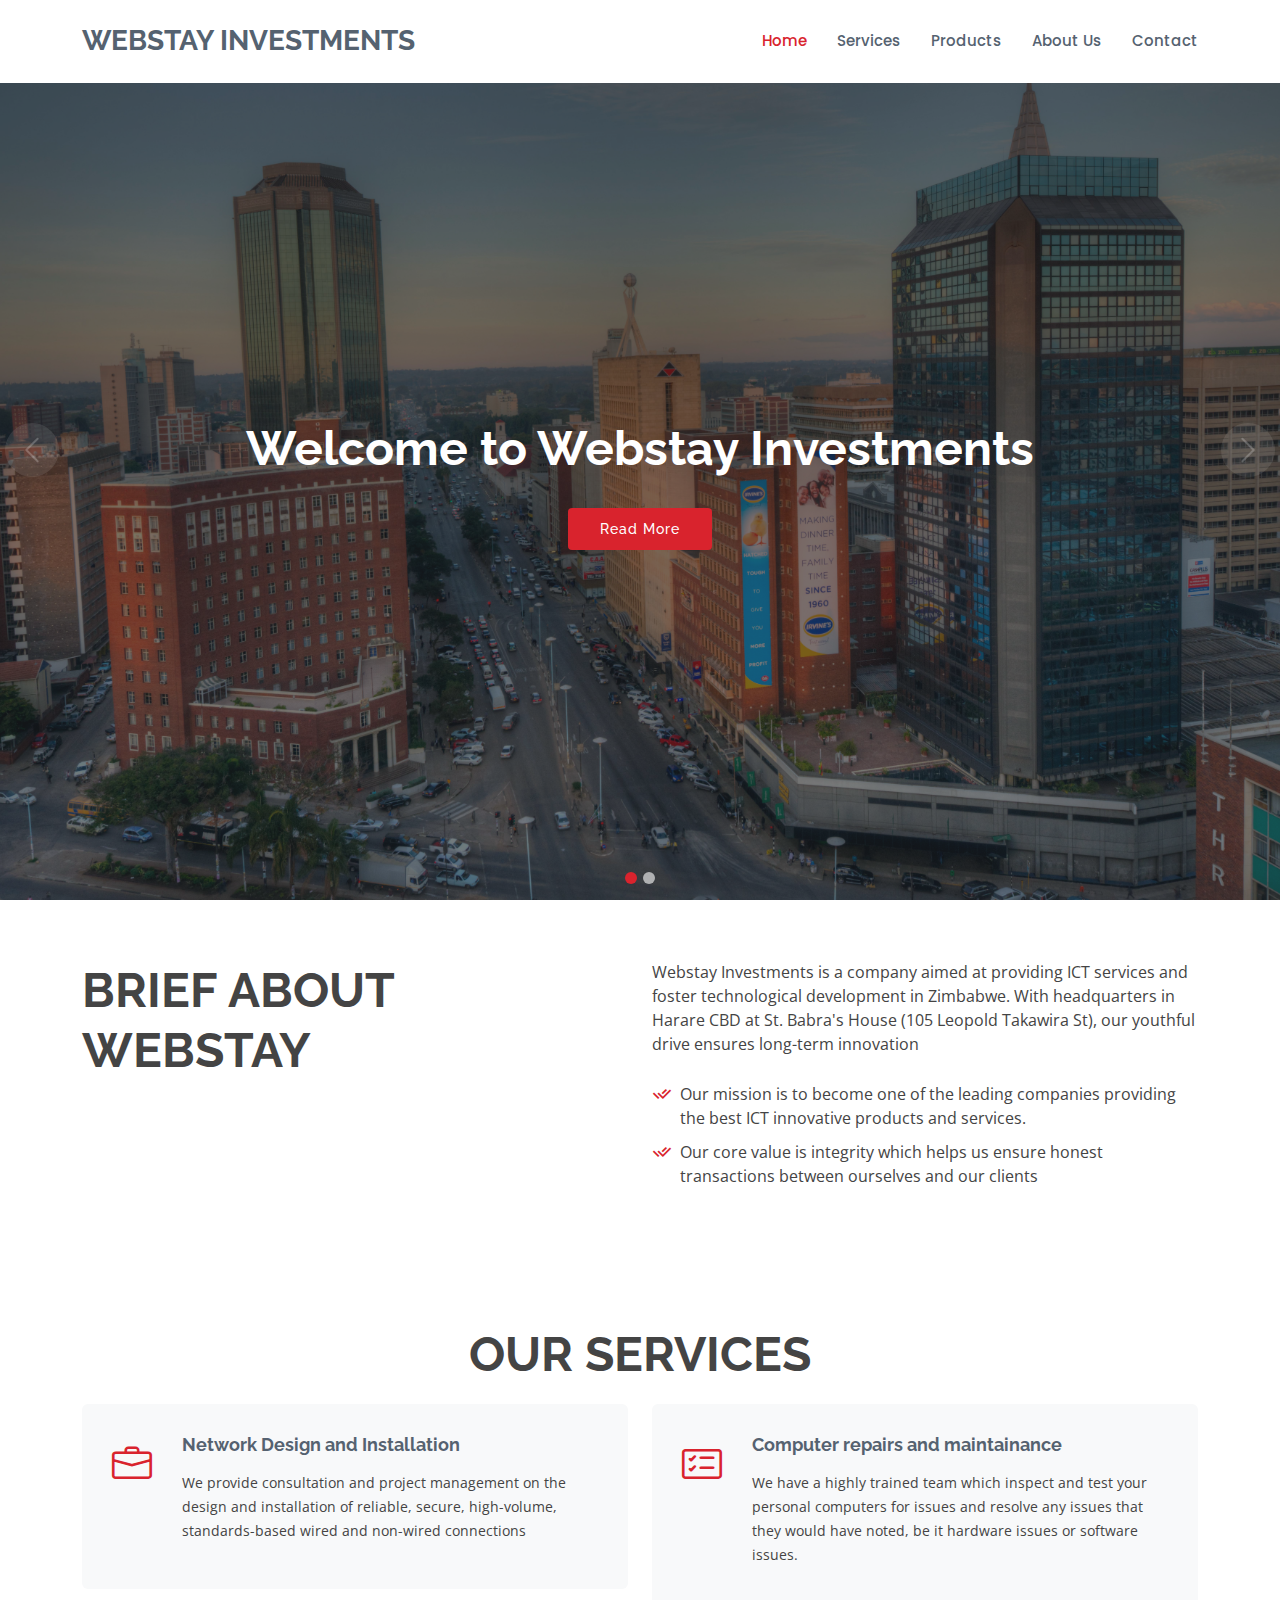
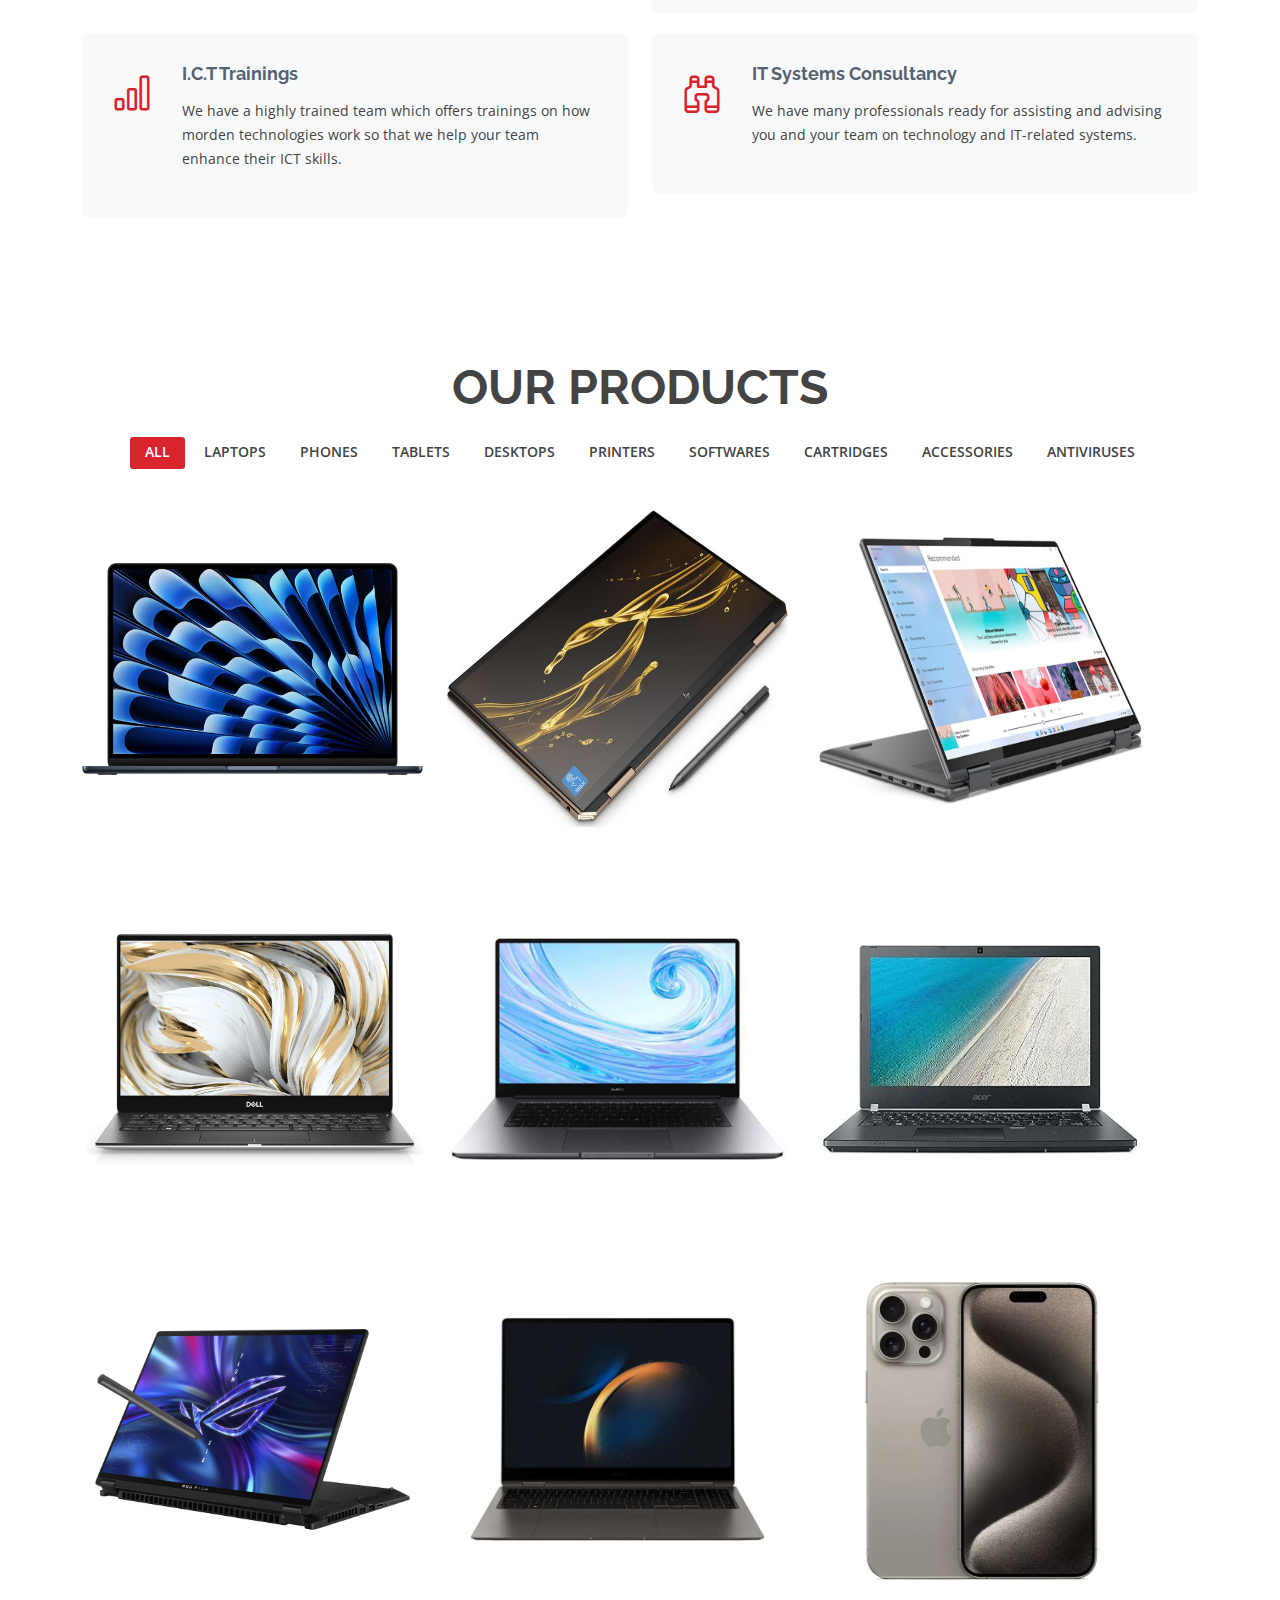
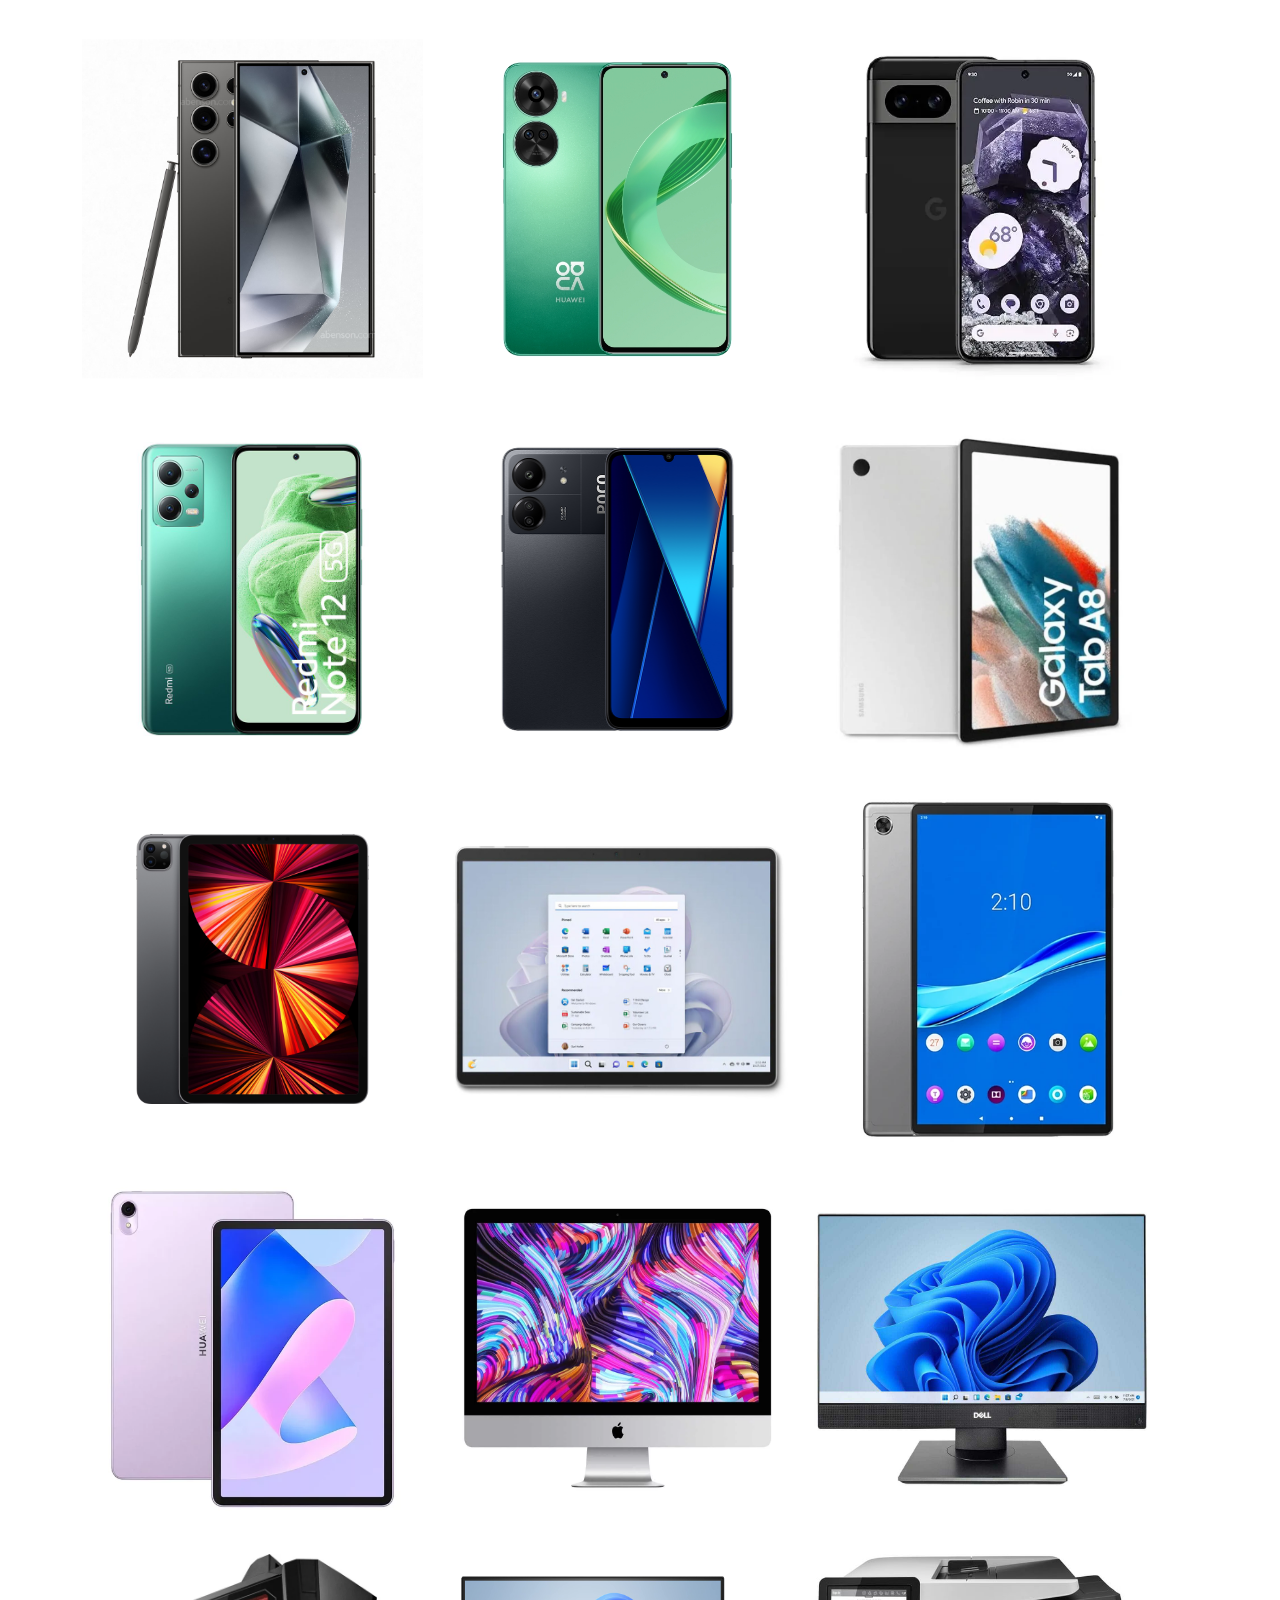
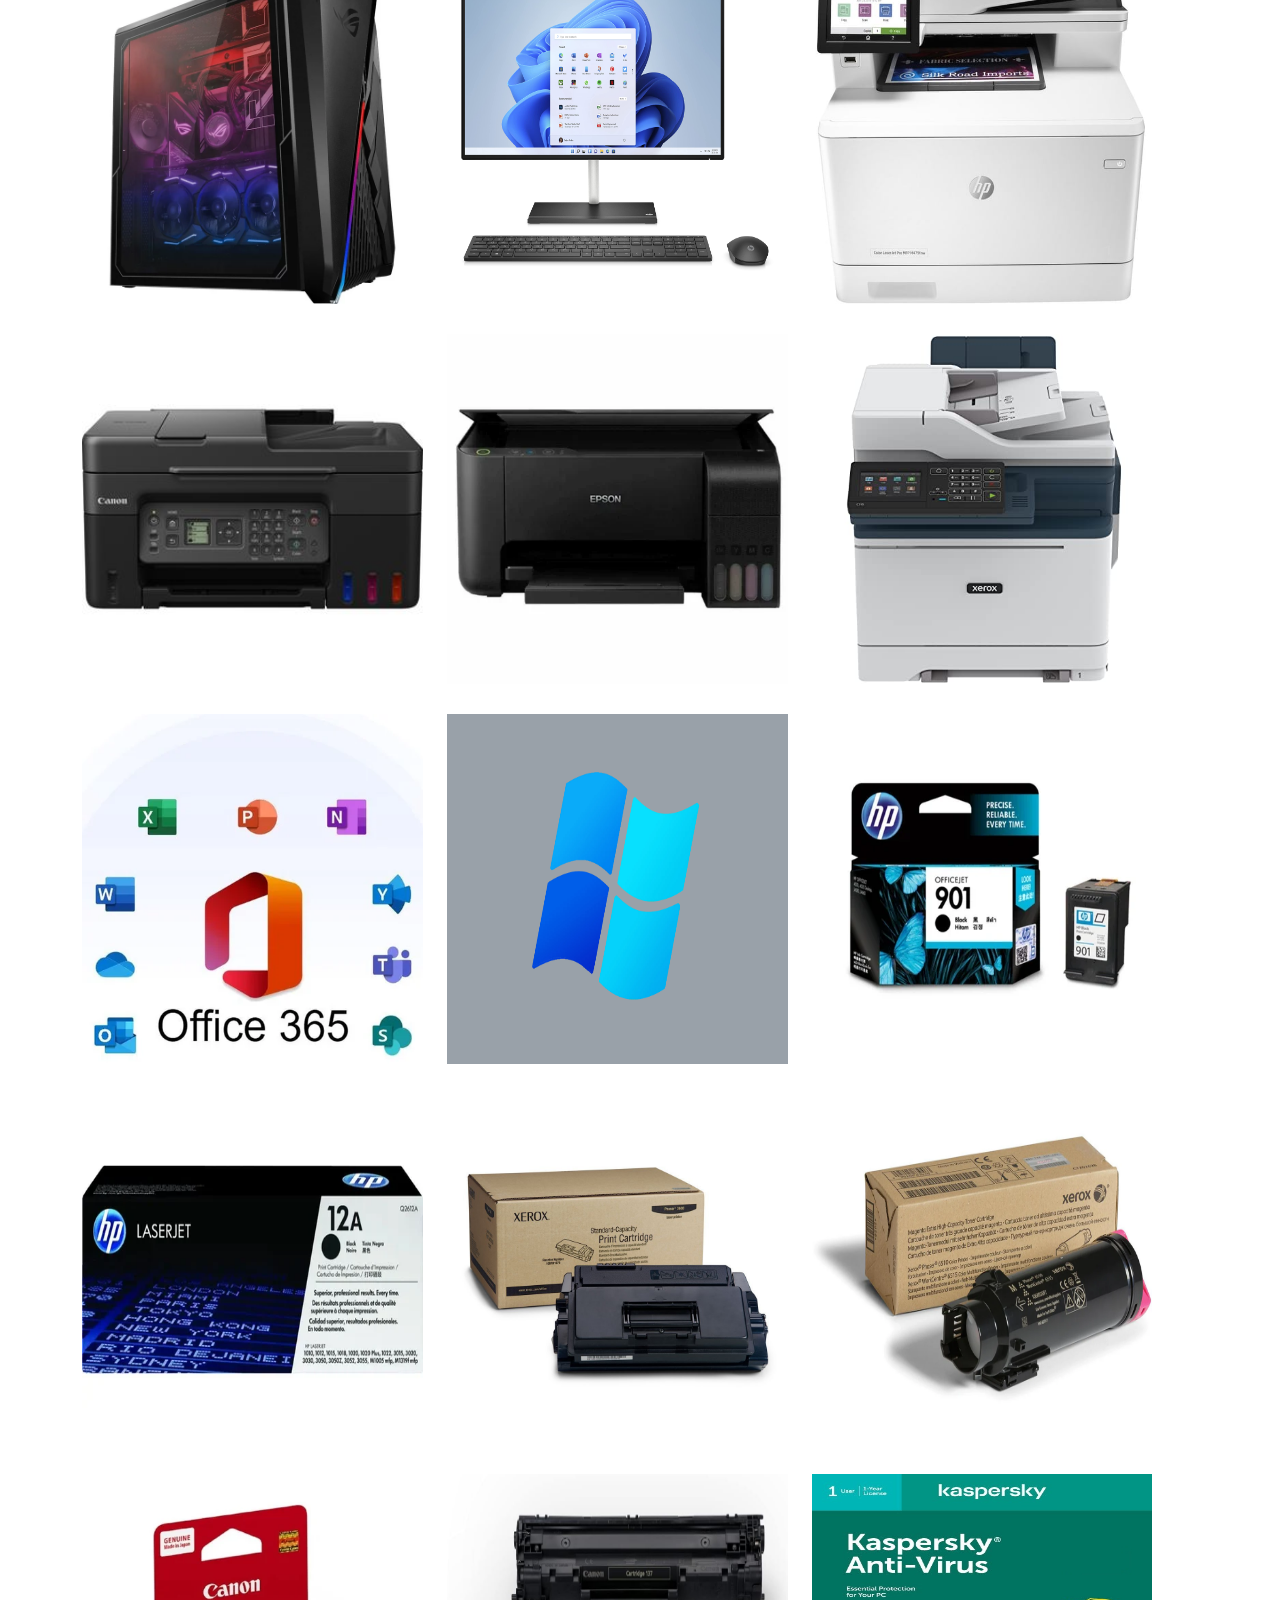
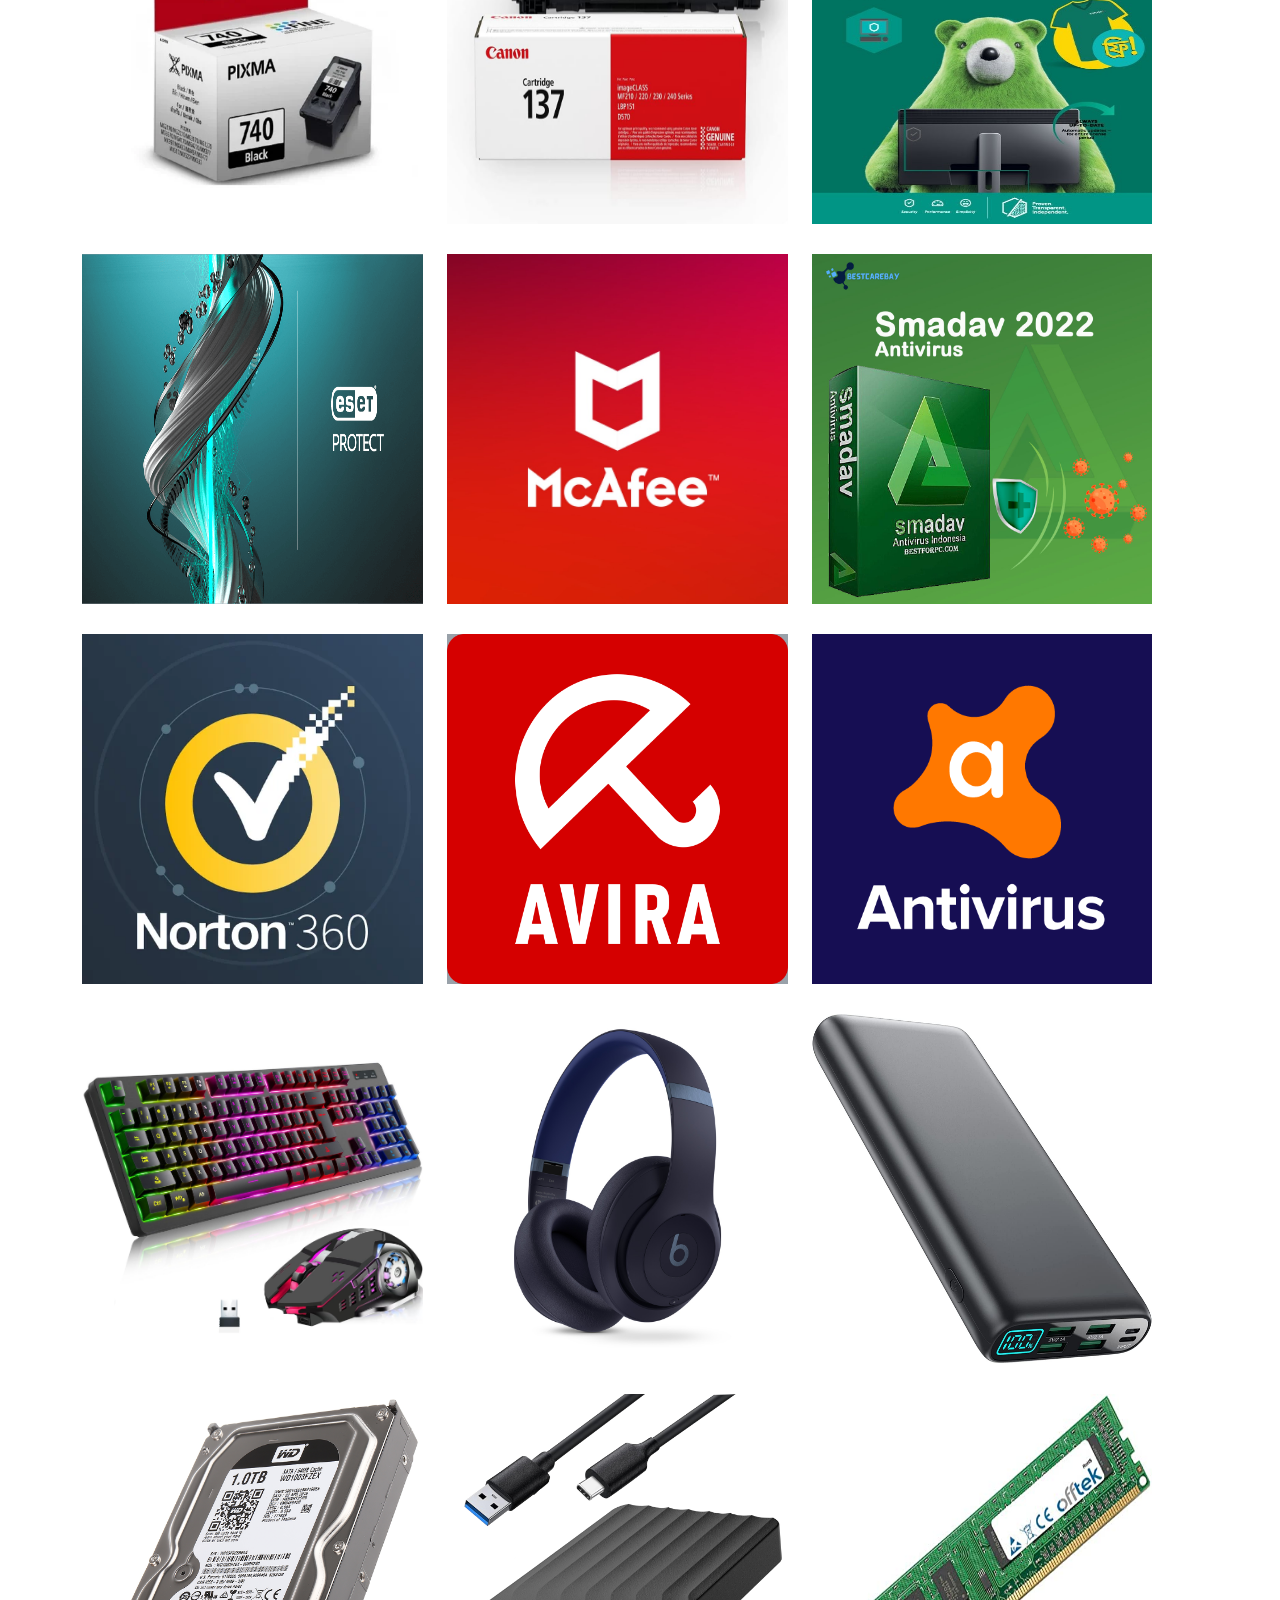
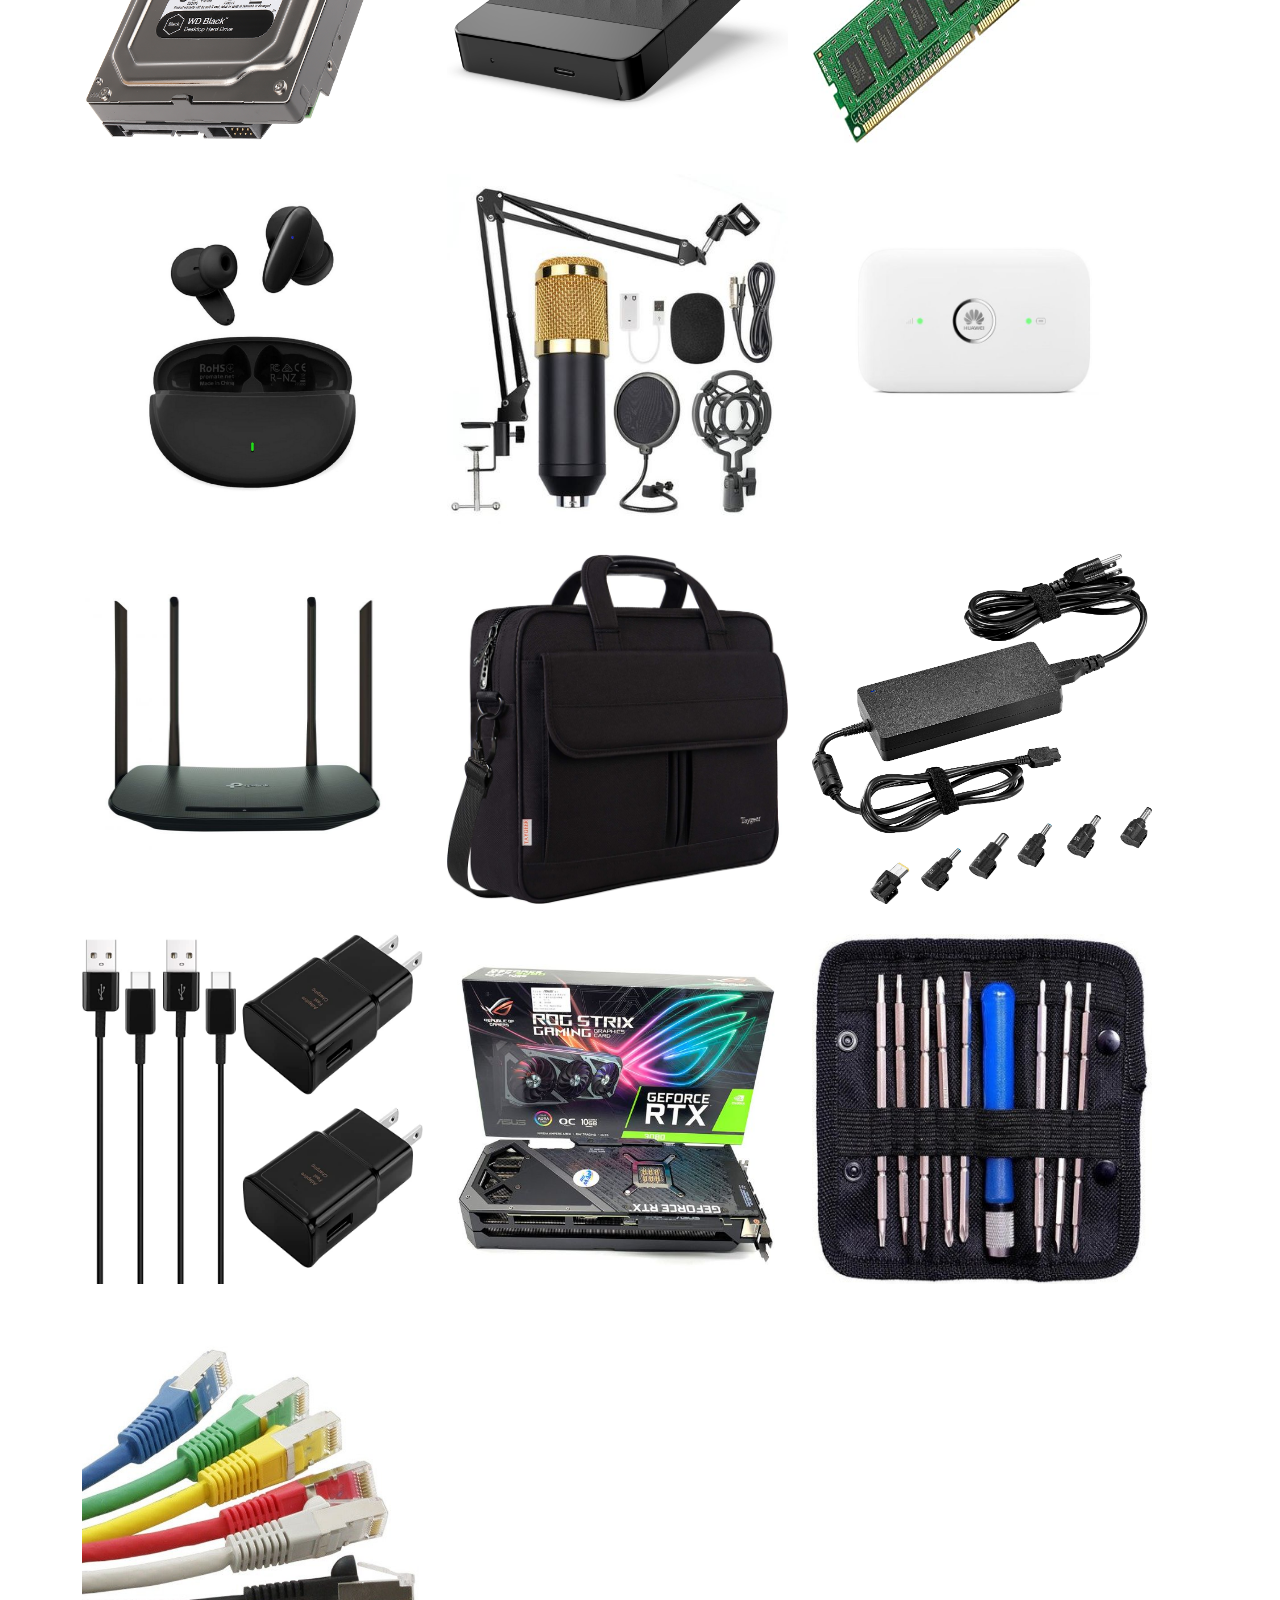
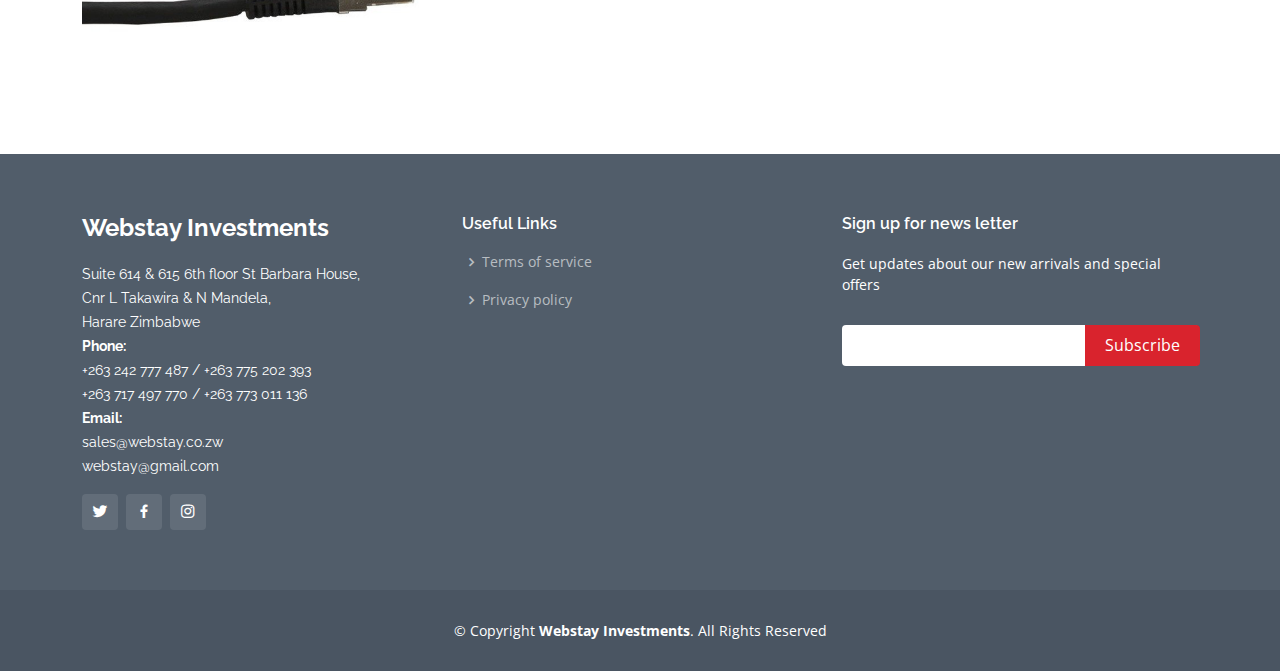
==== commit 46cc4f19: "Updating the Office location on all the footers and the contact us page" ====
--- a/index.html
+++ b/index.html
@@ -794,7 +794,7 @@
             <div class="footer-info">
               <h3>Webstay Investments</h3>
               <p>
-                Room 614 & 615 6th floor St Barbara House, <br>Cnr L Takawira & N Mandela,<br> Harare Zimbabwe<br>
+                Suite 614 & 615 6th floor St Barbara House, <br>Cnr L Takawira & N Mandela,<br> Harare Zimbabwe<br>
                 <strong>Phone:</strong><br> +263 242 777 487 / +263 775 202 393 <br> +263 717 497 770 / +263 773 011 136<br>
                 <strong>Email:</strong><br> sales@webstay.co.zw<br>webstay@gmail.com
               </p>
@@ -851,5 +851,5 @@
 
 </body>
 
-</html>-
+</html>
+
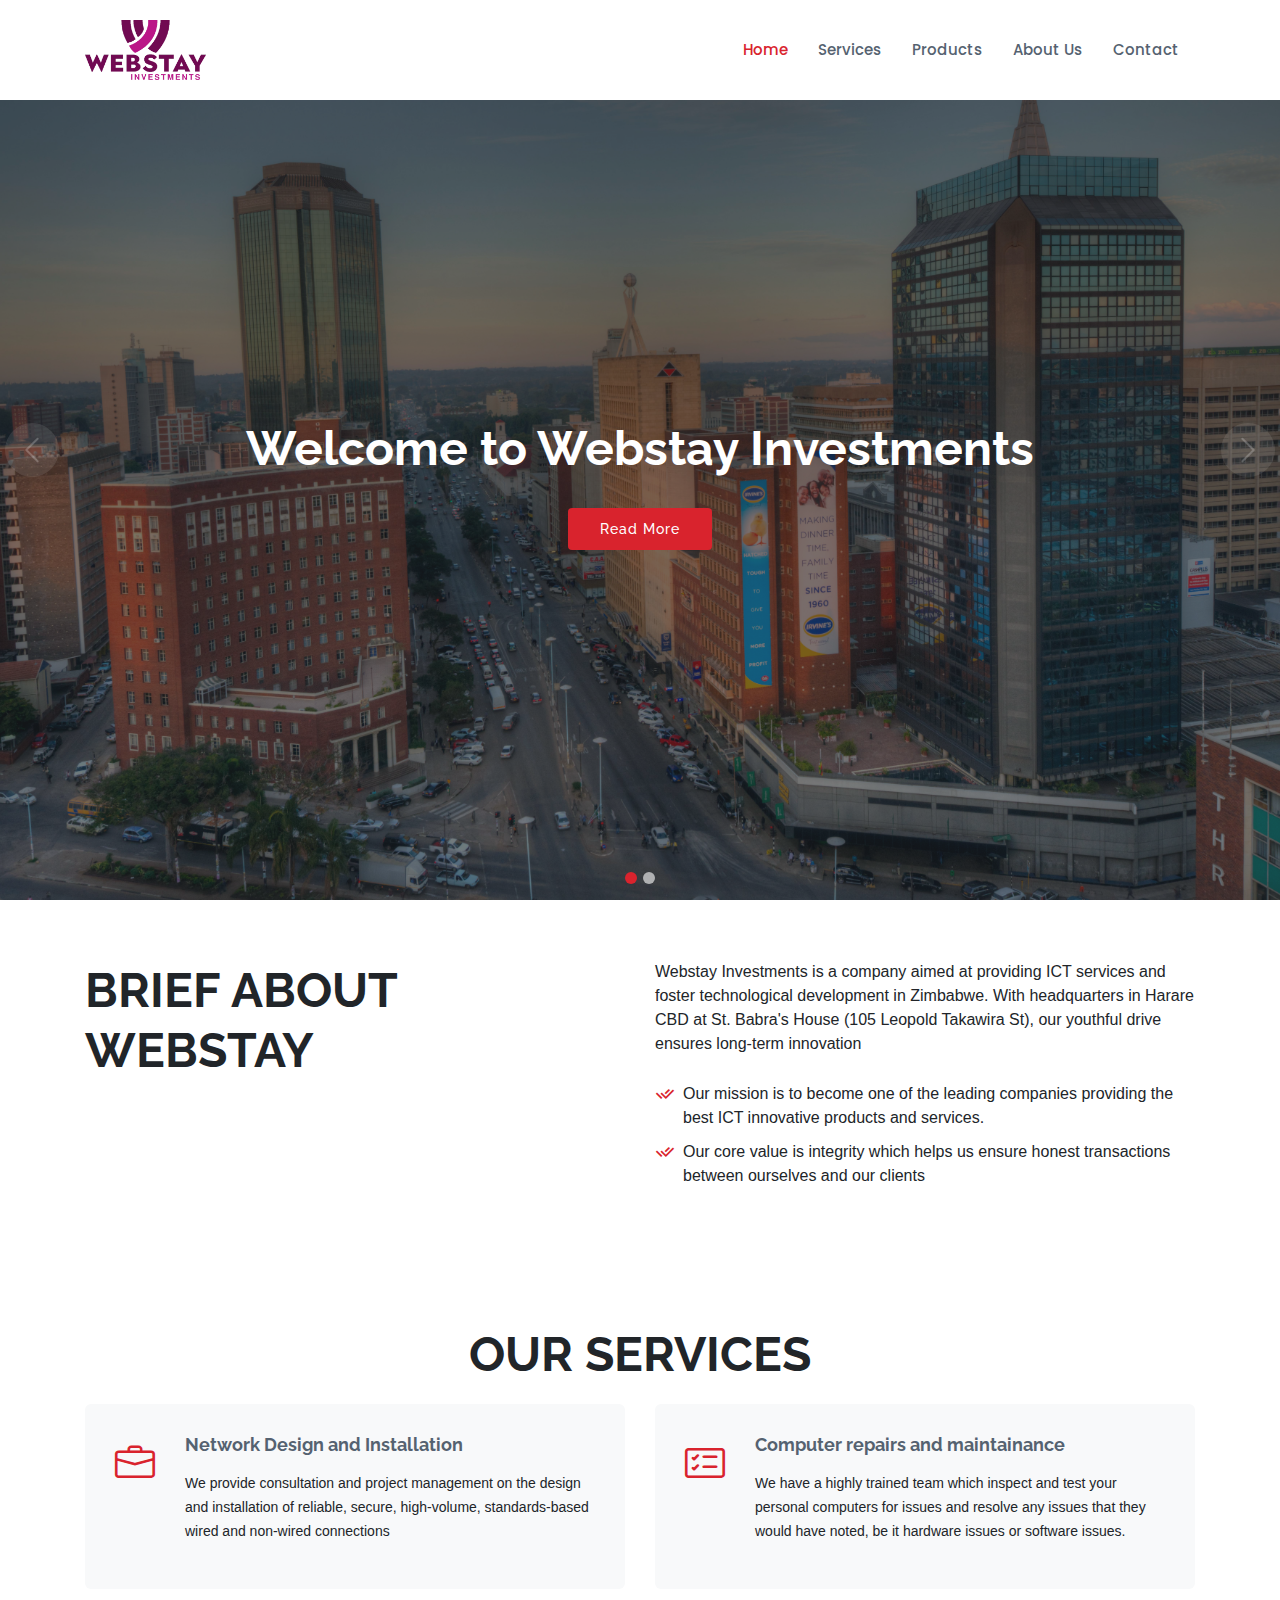
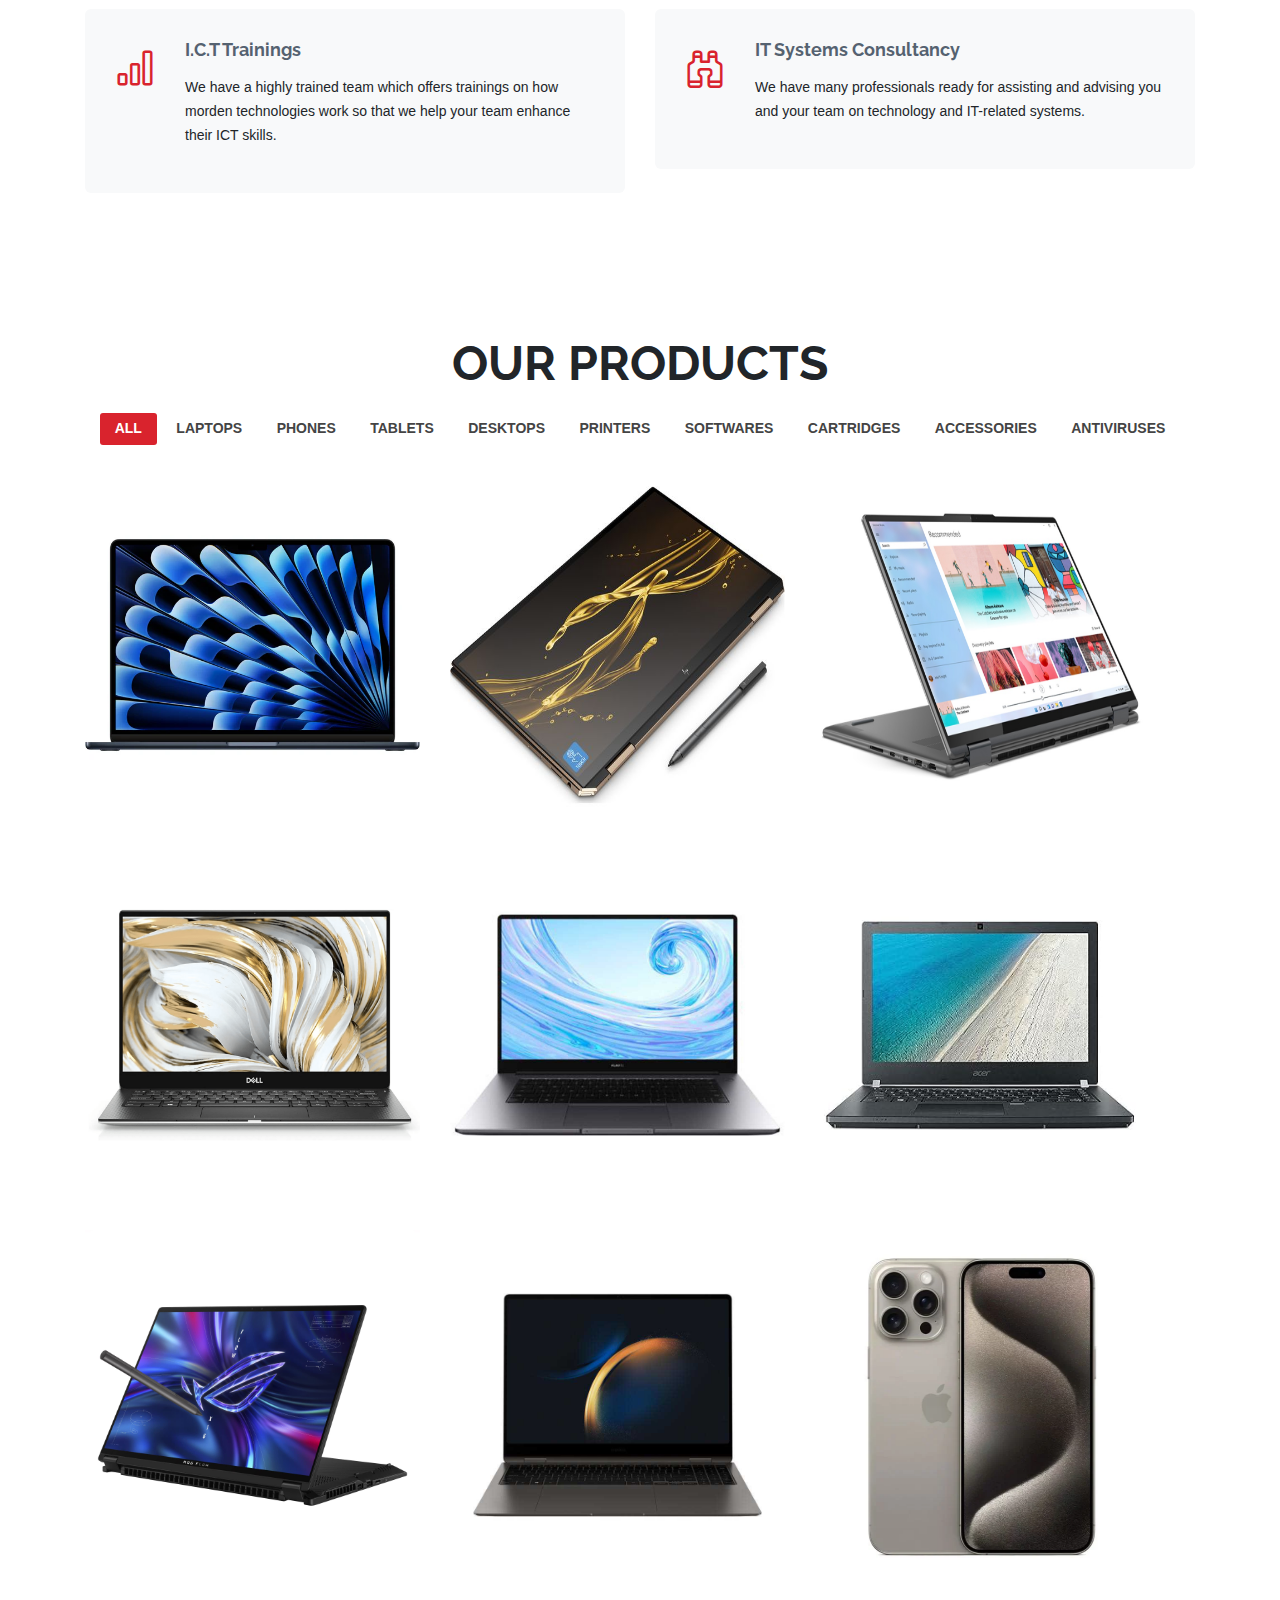
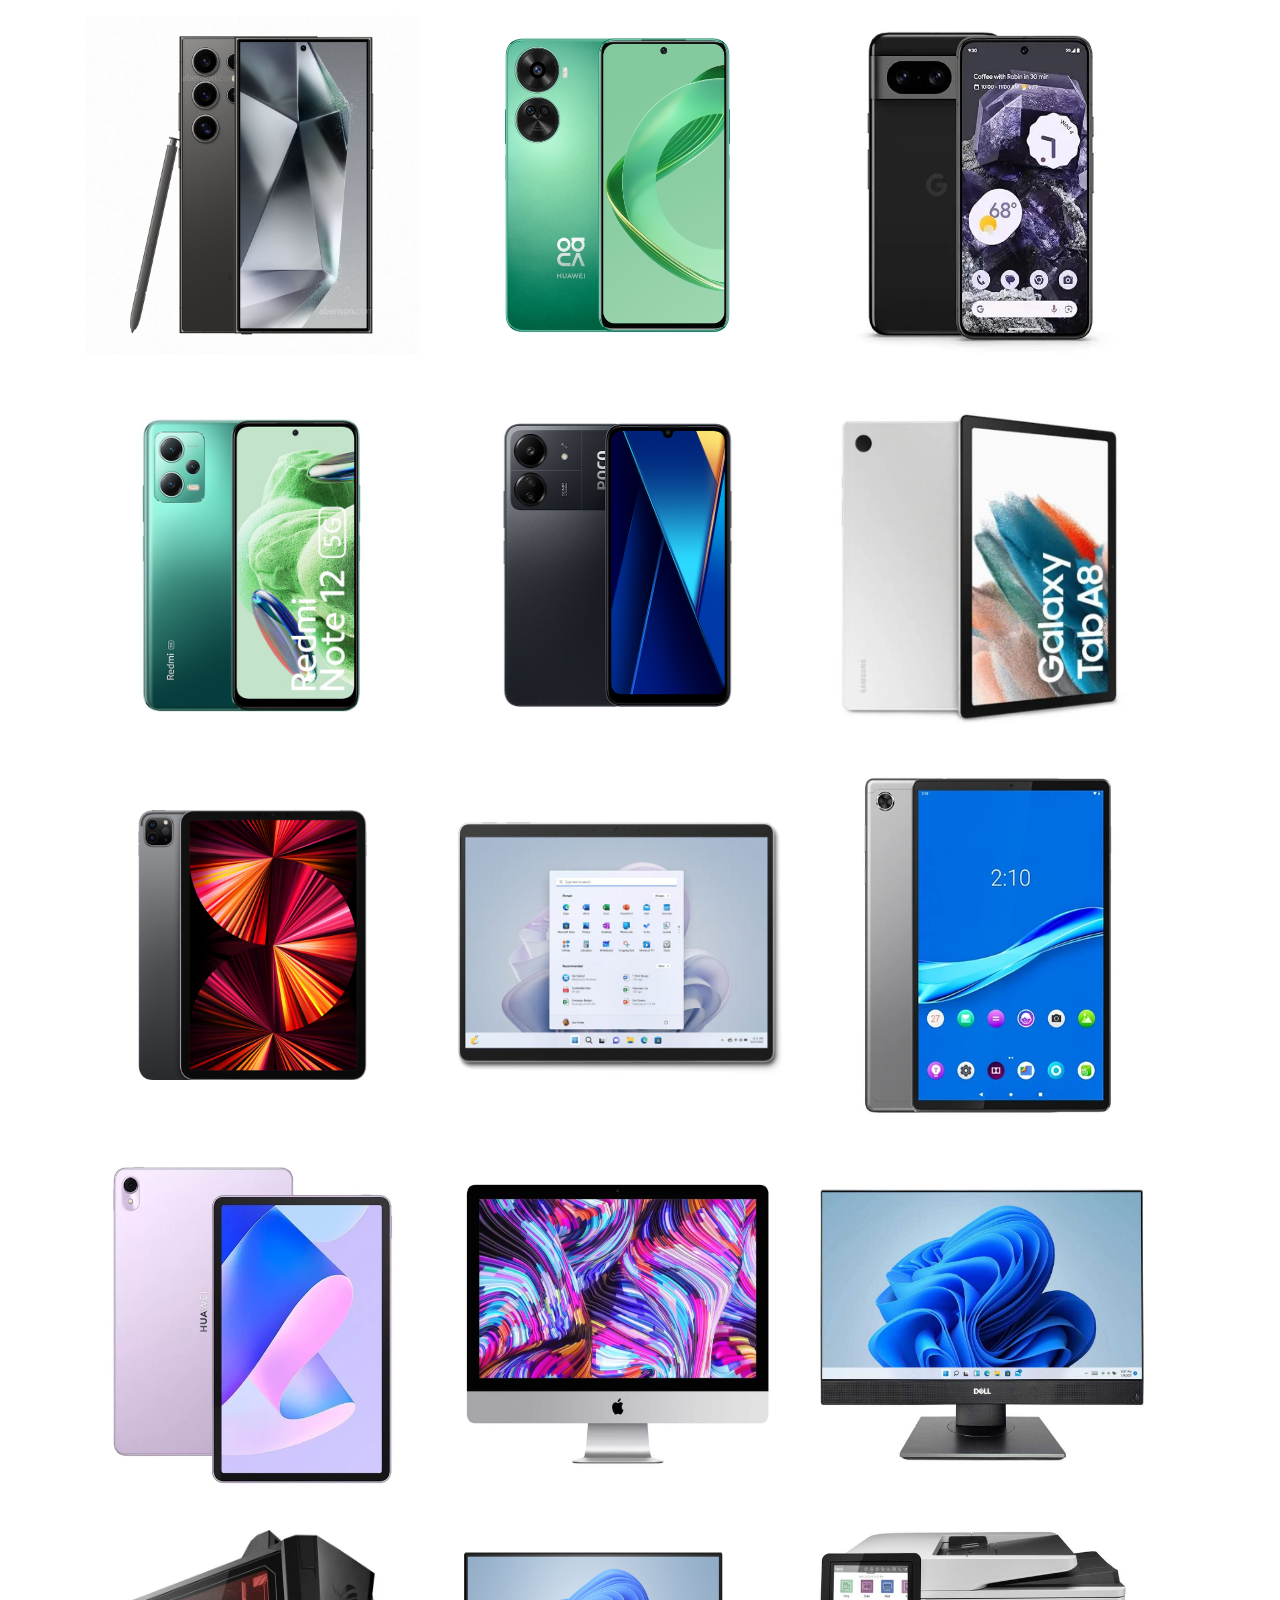
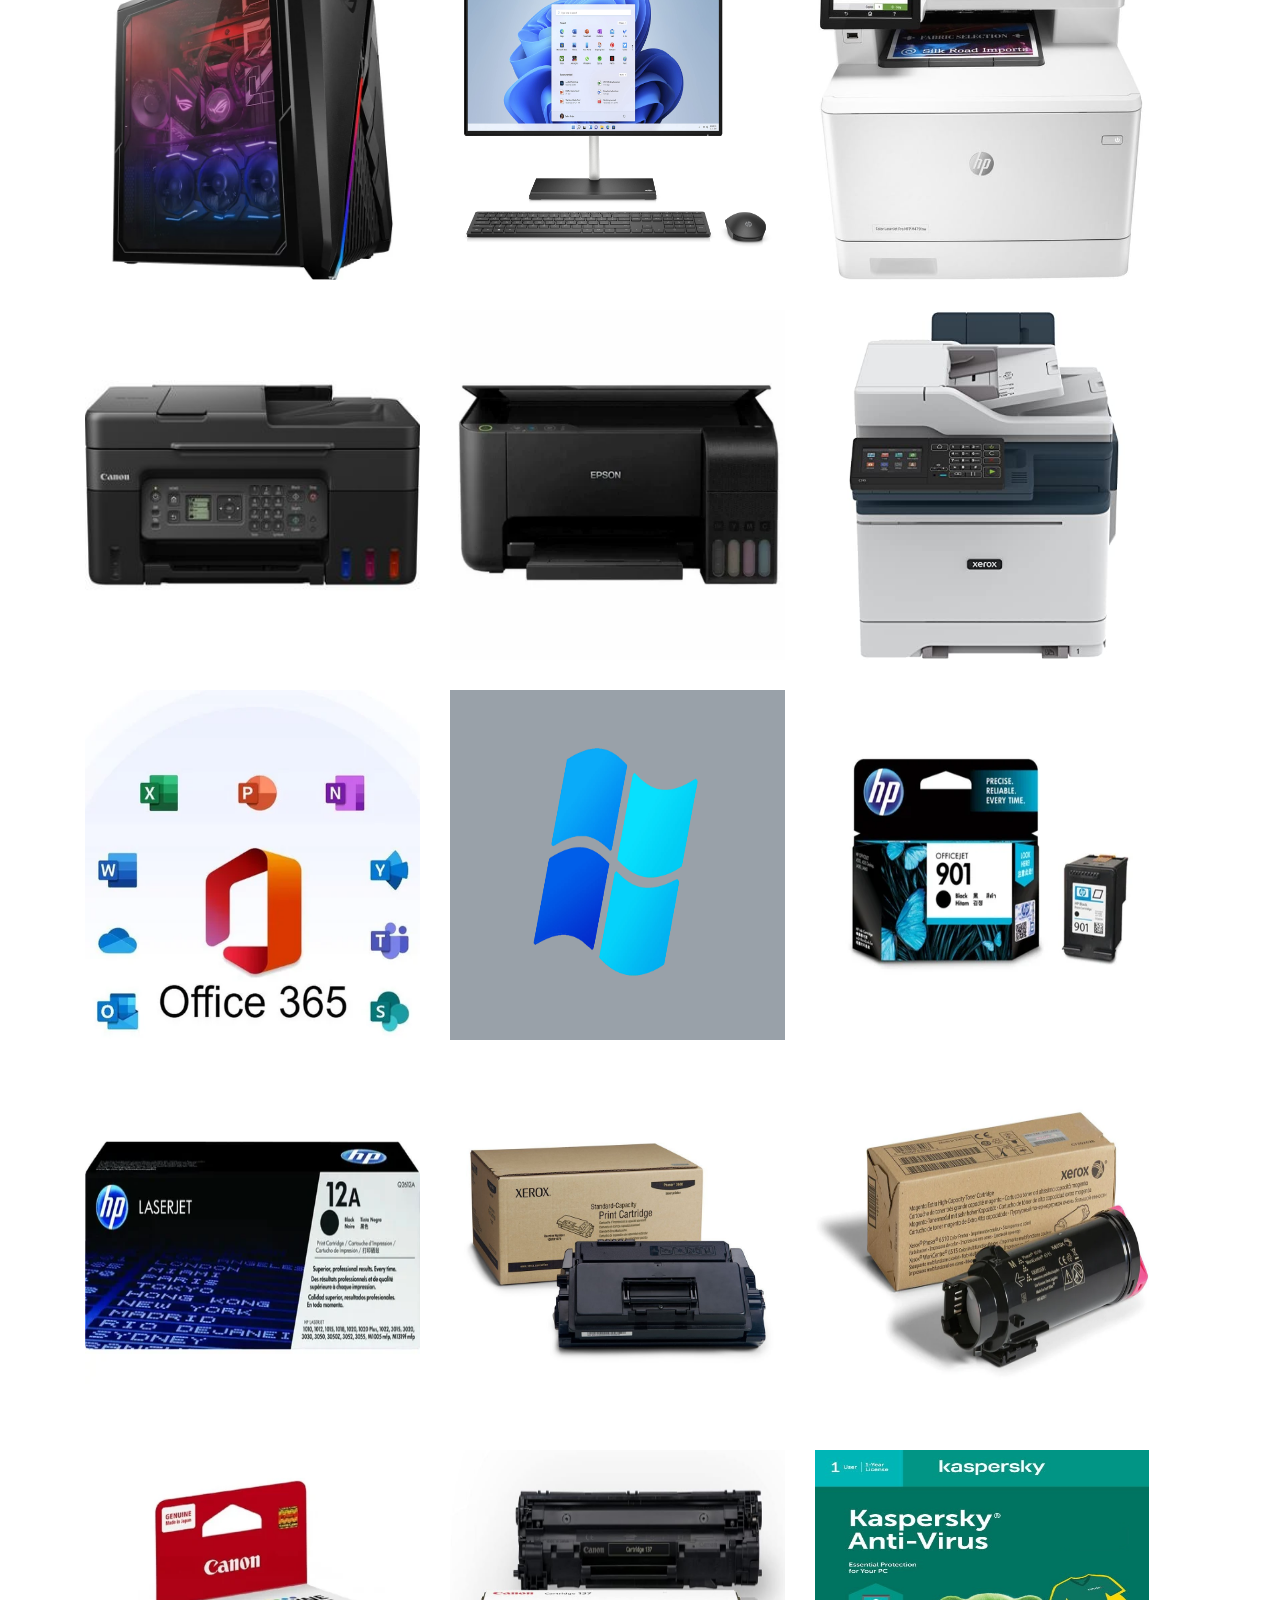
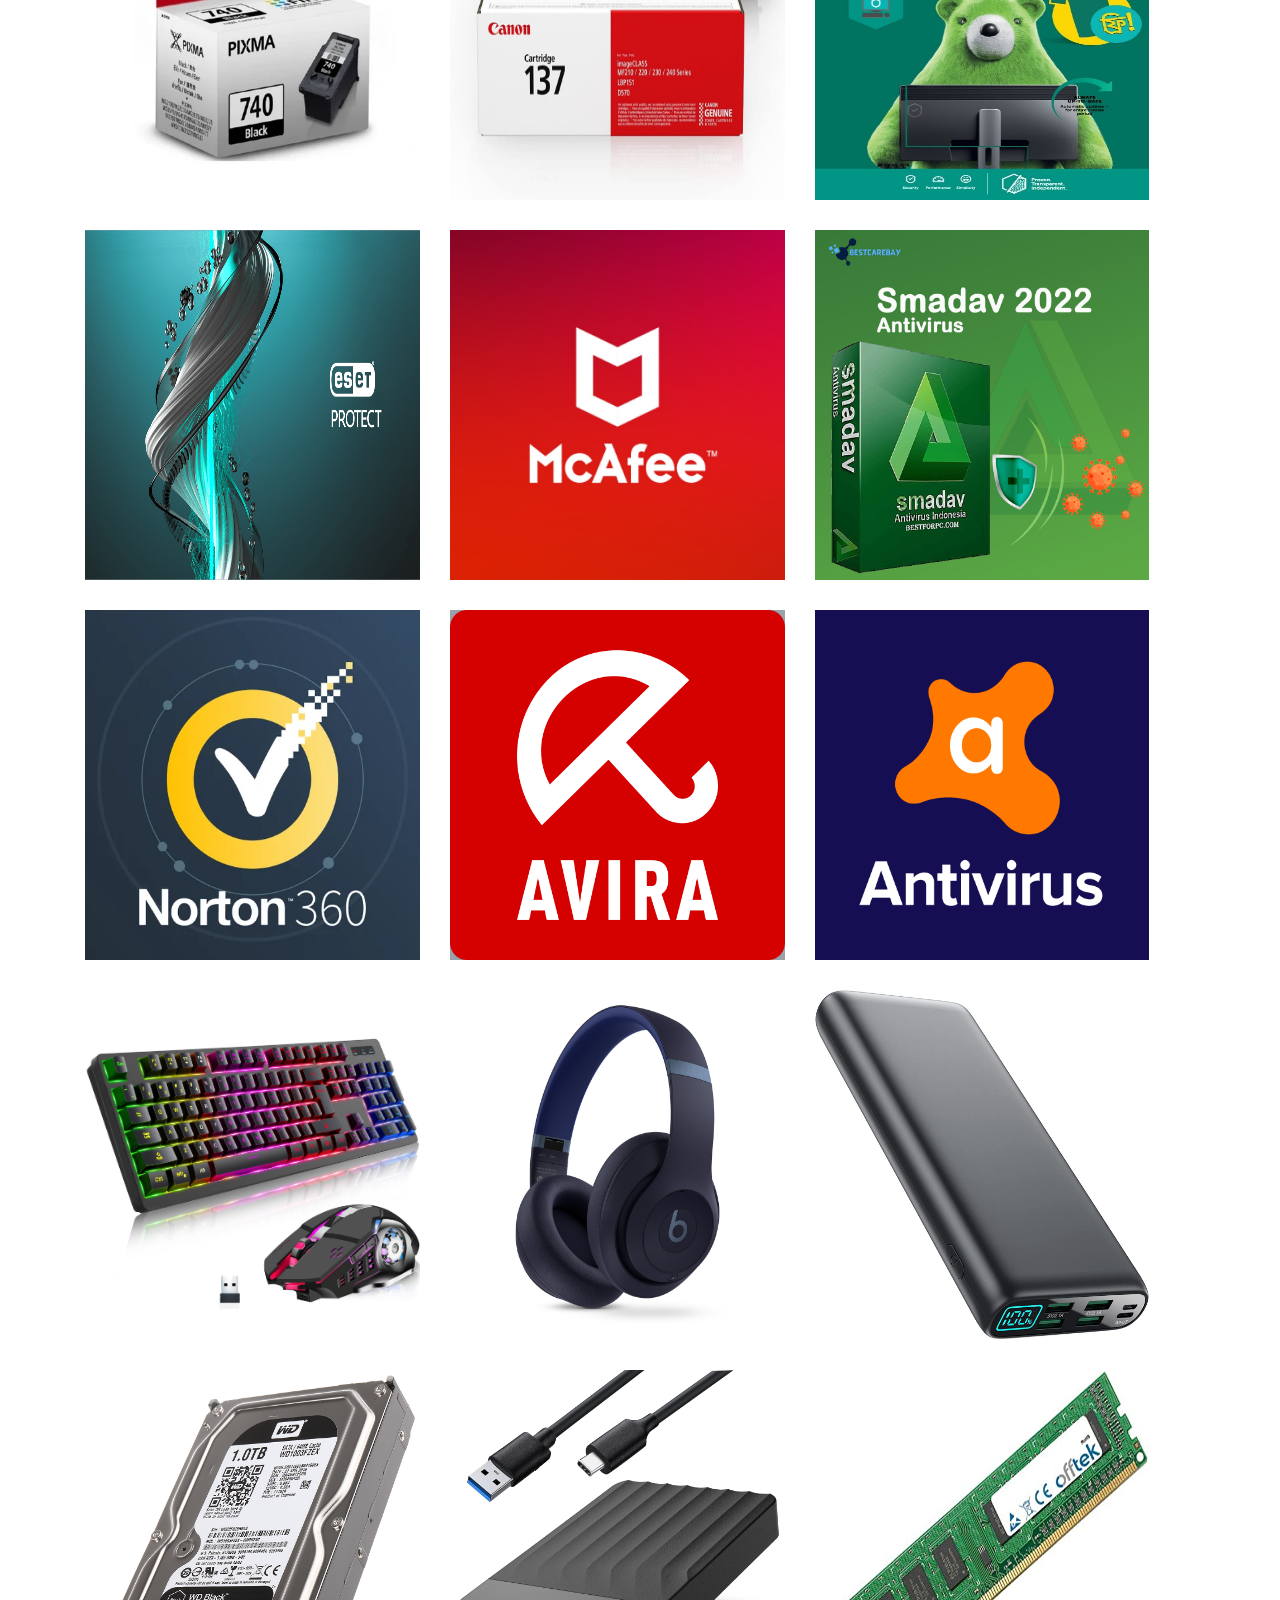
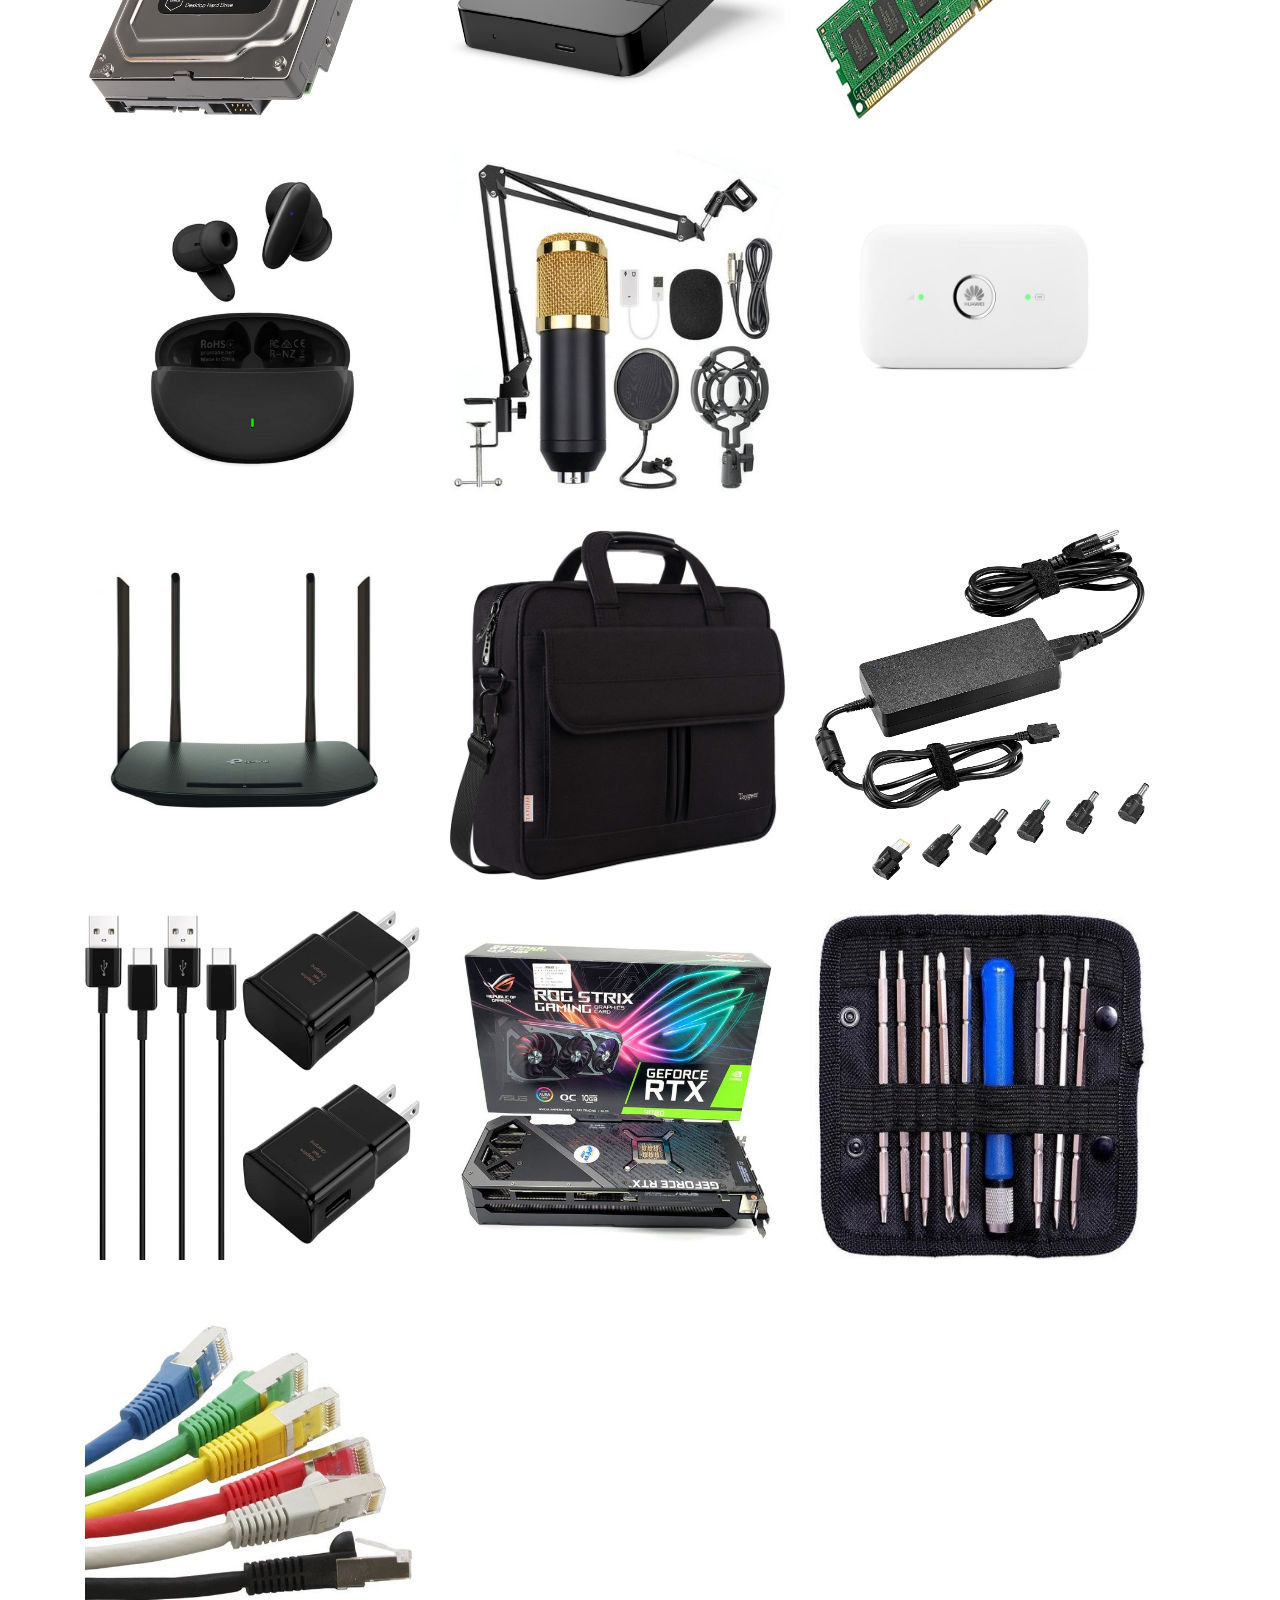
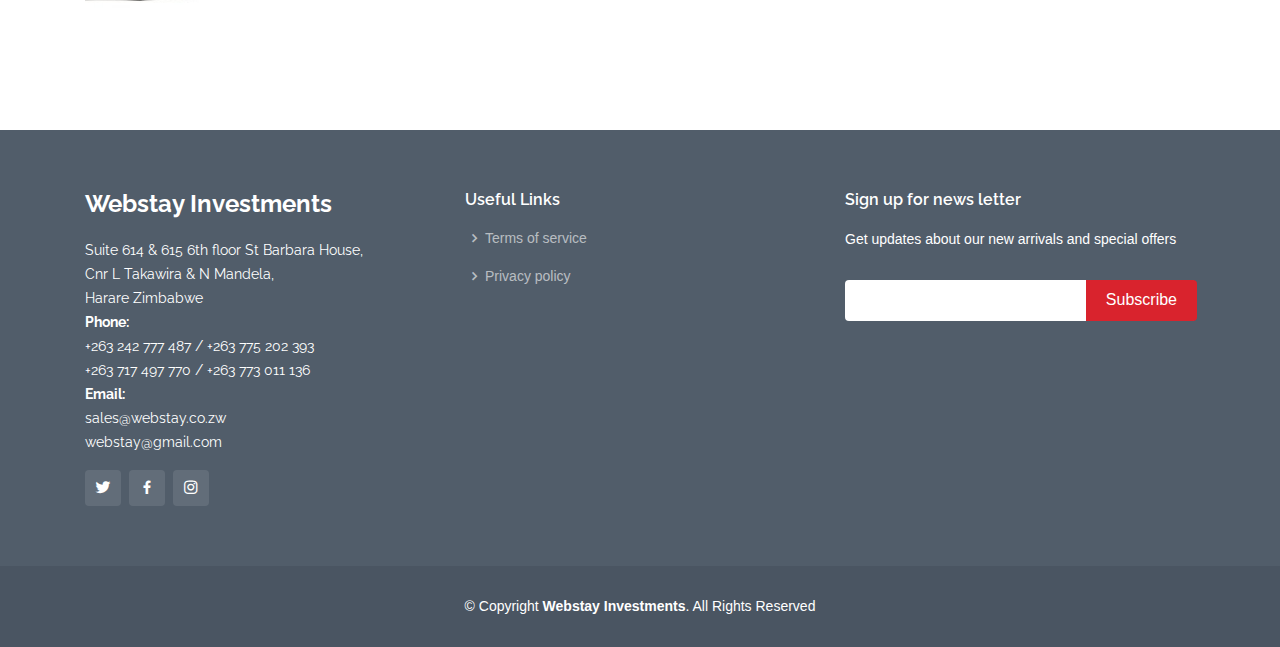
==== commit ef25e913: "Adding the logo to all the pages" ====
--- a/index.html
+++ b/index.html
@@ -26,6 +26,9 @@
 
   <!-- Template Main CSS File -->
   <link href="assets/css/style.css" rel="stylesheet">
+  
+  <link rel="stylesheet" href="https://maxcdn.bootstrapcdn.com/bootstrap/4.5.2/css/bootstrap.min.css">
+
 
 </head>
 
@@ -34,10 +37,10 @@
   <!-- ======= Header ======= -->
   <header id="header" class="fixed-top d-flex align-items-center">
     <div class="container d-flex align-items-center">
-
-      <h1 class="logo me-auto"><a href="#">Webstay Investments</a></h1>
-      <!-- Uncomment below if you prefer to use an image logo -->
-      <!-- <a href="index.html" class="logo me-auto"><img src="assets/img/logo.png" alt="" class="img-fluid"></a>-->
+      <a href="index.html" class="logo me-auto"><img src="assets/img/Logo/webstaylogo .png" alt="" class="img-fluid">
+    
+      
+      </a>
 
       <nav id="navbar" class="navbar">
         <ul>
@@ -180,7 +183,7 @@
     
             <div class="row portfolio-container">          
   
-              <div class="col-lg-4 col-md-6 portfolio-item filter-Laptops" style="width: 32%; height: 350px;">
+              <div class="col-lg-4 col-md-6 col-sm-12 portfolio-item filter-Laptops">
                 <div class="portfolio-wrap" style="width: 100%; height: 100%;">
                   <img src="assets/img/Products/Laptops/Macbook-Pro/686766-Product-0-I-638451970325003284_600x600.webp" class="img-fluid" alt="" style="width: 100%; height: 100%;">
                   <div class="portfolio-info">
@@ -190,7 +193,7 @@
                 </div>
               </div>
 
-              <div class="col-lg-4 col-md-6 portfolio-item filter-Laptops" style="width: 32%; height: 350px;">
+              <div class="col-lg-4 col-md-6 col-sm-12 portfolio-item filter-Laptops">
                 <div class="portfolio-wrap" style="width: 100%; height: 100%;">
                   <img src="assets/img/Products/Laptops/Spectre/HP-Spectre-x360-21.jpg" class="img-fluid" alt="" style="width: 100%; height: 100%;">
                   <div class="portfolio-info">
@@ -200,7 +203,7 @@
                 </div>
               </div>
 
-              <div class="col-lg-4 col-md-6 portfolio-item filter-Laptops" style="width: 32%; height: 350px;">
+              <div class="col-lg-4 col-md-6 portfolio-item filter-Laptops">
                 <div class="portfolio-wrap" style="width: 100%; height: 100%;">
                   <img src="assets/img/Products/Laptops/Lenovo Yoga/yoga7i_01.jpg" class="img-fluid" alt="" style="width: 100%; height: 100%;">
                   <div class="portfolio-info">
@@ -210,7 +213,7 @@
                 </div>
               </div>
 
-              <div class="col-lg-4 col-md-6 portfolio-item filter-Laptops" style="width: 32%; height: 350px;">
+              <div class="col-lg-4 col-md-6 col-sm-12 portfolio-item filter-Laptops">
                 <div class="portfolio-wrap" style="width: 100%; height: 100%;">
                   <img src="assets/img/Products/Laptops/Dell/dell-xps-9305.png" class="img-fluid" alt="" style="width: 100%; height: 100%;">
                   <div class="portfolio-info">
@@ -220,7 +223,7 @@
                 </div>
               </div>
 
-              <div class="col-lg-4 col-md-6 portfolio-item filter-Laptops" style="width: 32%; height: 350px;">
+              <div class="col-lg-4 col-md-6 col-sm-12 portfolio-item filter-Laptops">
                 <div class="portfolio-wrap" style="width: 100%; height: 100%;">
                   <img src="assets/img/Products/Laptops/Huawei/huawei-matebook-d15-15.6-i3-10110u-8gb-512gb-ssd-laptop.jpg" class="img-fluid" alt="" style="width: 100%; height: 100%;">
                   <div class="portfolio-info">
@@ -230,7 +233,7 @@
                 </div>
               </div>
 
-              <div class="col-lg-4 col-md-6 portfolio-item filter-Laptops" style="width: 32%; height: 350px;">
+              <div class="col-lg-4 col-md-6 col-sm-12 portfolio-item filter-Laptops">
                 <div class="portfolio-wrap" style="width: 100%; height: 100%;">
                   <img src="assets/img/Products/Laptops/Acer/63c17639ee249866d72e5b53-acer-travelmate-p449-gaming-laptop-intel.jpg" class="img-fluid" alt="" style="width: 100%; height: 100%;">
                   <div class="portfolio-info">
@@ -241,7 +244,7 @@
               </div>
 
 
-              <div class="col-lg-4 col-md-6 portfolio-item filter-Laptops" style="width: 32%; height: 350px;">
+              <div class="col-lg-4 col-md-6 col-sm-12 portfolio-item filter-Laptops">
                 <div class="portfolio-wrap" style="width: 100%; height: 100%;">
                   <img src="assets/img/Products/Laptops/Asus/718uAeMuzlL.jpg" class="img-fluid" alt="" style="width: 100%; height: 100%;">
                   <div class="portfolio-info">
@@ -252,7 +255,7 @@
               </div>
               
 
-              <div class="col-lg-4 col-md-6 portfolio-item filter-Laptops" style="width: 32%; height: 350px;">
+              <div class="col-lg-4 col-md-6 col-sm-12 portfolio-item filter-Laptops">
                 <div class="portfolio-wrap" style="width: 100%; height: 100%;">
                   <img src="assets/img/Products/Laptops/Samsung/samsung-galaxy-book-3-pro-360-16-i7-1370p-16gb-512gb-ssd-laptop.jpg" class="img-fluid" alt="" style="width: 100%; height: 100%;">
                   <div class="portfolio-info">
@@ -263,7 +266,7 @@
               </div>
 
               <!--Start Phones-->
-              <div class="col-lg-4 col-md-6 portfolio-item filter-Phones" style="width: 32%; height: 350px;">
+              <div class="col-lg-4 col-md-6 col-sm-12 portfolio-item filter-Phones">
                 <div class="portfolio-wrap" style="width: 100%; height: 100%;">
                   <img src="assets/img/Products/Phones/Iphone/MZXECCeUK0eGpQRvnbcIv45aXknx3GZTYduzmLLl.webp" class="img-fluid" alt="" style="width: 100%; height: 100%;">
                   <div class="portfolio-info">
@@ -272,7 +275,7 @@
                   </div>
                 </div>
               </div>
-              <div class="col-lg-4 col-md-6 portfolio-item filter-Phones" style="width: 32%; height: 350px;">
+              <div class="col-lg-4 col-md-6 col-sm-12 portfolio-item filter-Phones">
                 <div class="portfolio-wrap" style="width: 100%; height: 100%;">
                   <img src="assets/img/Products/Phones/Samsung/190908_2024.jpg" class="img-fluid" alt="" style="width: 100%; height: 100%;">
                   <div class="portfolio-info">
@@ -282,7 +285,7 @@
                 </div>
               </div>
 
-              <div class="col-lg-4 col-md-6 portfolio-item filter-Phones" style="width: 32%; height: 350px;">
+              <div class="col-lg-4 col-md-6 col-sm-12 portfolio-item filter-Phones">
                 <div class="portfolio-wrap" style="width: 100%; height: 100%;">
                   <img src="assets/img/Products/Phones/Huawei/nova12-se.jpg" class="img-fluid" alt="" style="width: 100%; height: 100%;">
                   <div class="portfolio-info">
@@ -292,7 +295,7 @@
                 </div>
               </div>
 
-              <div class="col-lg-4 col-md-6 portfolio-item filter-Phones" style="width: 32%; height: 350px;">
+              <div class="col-lg-4 col-md-6 col-sm-12 portfolio-item filter-Phones">
                 <div class="portfolio-wrap" style="width: 100%; height: 100%;">
                   <img src="assets/img/Products/Phones/Pixel/65ca49f06fcb546d2d4e89c7.webp" class="img-fluid" alt="" style="width: 100%; height: 100%;">
                   <div class="portfolio-info">
@@ -302,7 +305,7 @@
                 </div>
               </div>
 
-              <div class="col-lg-4 col-md-6 portfolio-item filter-Phones" style="width: 32%; height: 350px;">
+              <div class="col-lg-4 col-md-6 portfolio-item filter-Phones">
                 <div class="portfolio-wrap" style="width: 100%; height: 100%;">
                   <img src="assets/img/Products/Phones/Redmi/Redmi-Note-12.jpg" class="img-fluid" alt="" style="width: 100%; height: 100%;">
                   <div class="portfolio-info">
@@ -312,7 +315,7 @@
                 </div>
               </div>
 
-              <div class="col-lg-4 col-md-6 portfolio-item filter-Phones" style="width: 32%; height: 350px;">
+              <div class="col-lg-4 col-md-6 portfolio-item filter-Phones">
                 <div class="portfolio-wrap" style="width: 100%; height: 100%;">
                   <img src="assets/img/Products/Phones/Xaomi/Poco-C65-Black.png" class="img-fluid" alt="" style="width: 100%; height: 100%;">
                   <div class="portfolio-info">
@@ -323,7 +326,7 @@
               </div>
 
               <!--Start Tablets-->
-              <div class="col-lg-4 col-md-6 portfolio-item filter-Tablets" style="width: 32%; height: 350px;">
+              <div class="col-lg-4 col-md-6 portfolio-item filter-Tablets">
                 <div class="portfolio-wrap" style="width: 100%; height: 100%;">
                   <img src="assets/img/Products/Tablets/Samsung/197813_1673356620.webp" class="img-fluid" alt="" style="width: 100%; height: 100%;">
                   <div class="portfolio-info">
@@ -333,7 +336,7 @@
                 </div>
               </div>
               
-              <div class="col-lg-4 col-md-6 portfolio-item filter-Tablets" style="width: 32%; height: 350px;">
+              <div class="col-lg-4 col-md-6 portfolio-item filter-Tablets">
                 <div class="portfolio-wrap" style="width: 100%; height: 100%;">
                   <img src="assets/img/Products/Tablets/Ipad/2021-Apple-11-inch-iPad-Pro-Wi-Fi-2TB-Space-Gray-3rd-Generation_31d1b67b-be21-4492-b6c3-4533a7997005.9cc9dc004bf1c91226b2d54ff1a4b042.webp" class="img-fluid" alt="" style="width: 100%; height: 100%;">
                   <div class="portfolio-info">
@@ -343,7 +346,7 @@
                 </div>
               </div>
               
-              <div class="col-lg-4 col-md-6 portfolio-item filter-Tablets" style="width: 32%; height: 350px;">
+              <div class="col-lg-4 col-md-6 portfolio-item filter-Tablets">
                 <div class="portfolio-wrap" style="width: 100%; height: 100%;">
                   <img src="assets/img/Products/Tablets/Microsoft/LD0005995289_0005995824_0005995852_0005995927_0005995953.jpg" class="img-fluid" alt="" style="width: 100%; height: 100%;">
                   <div class="portfolio-info">
@@ -353,7 +356,7 @@
                 </div>
               </div>
               
-              <div class="col-lg-4 col-md-6 portfolio-item filter-Tablets" style="width: 32%; height: 350px;">
+              <div class="col-lg-4 col-md-6 portfolio-item filter-Tablets">
                 <div class="portfolio-wrap" style="width: 100%; height: 100%;">
                   <img src="assets/img/Products/Tablets/Lenovo/Lenovo-M10-Plus-10-3-inch-Tablet-4GB-RAM-128GB-ROM-519022-0._w500_p1_.webp" class="img-fluid" alt="" style="width: 100%; height: 100%;">
                   <div class="portfolio-info">
@@ -363,7 +366,7 @@
                 </div>
               </div>
 
-              <div class="col-lg-4 col-md-6 portfolio-item filter-Tablets" style="width: 32%; height: 350px;">
+              <div class="col-lg-4 col-md-6 portfolio-item filter-Tablets">
                 <div class="portfolio-wrap" style="width: 100%; height: 100%;">
                   <img src="assets/img/Products/Tablets/Huawei/huawei-matepad-11-2023-price-in-pakistan-and-specifications-jpg-600x600.webp" class="img-fluid" alt="" style="width: 100%; height: 100%;">
                   <div class="portfolio-info">
@@ -374,7 +377,7 @@
               </div>
               <!--Start Desktops-->
               
-              <div class="col-lg-4 col-md-6 portfolio-item filter-Desktops" style="width: 32%; height: 350px;">
+              <div class="col-lg-4 col-md-6 portfolio-item filter-Desktops">
                 <div class="portfolio-wrap" style="width: 100%; height: 100%;">
                   <img src="assets/img/Products/Desktops/iMac/Apple-iMac-All-in-One-Desktop-27-inch-5K-3-0GHZ-6-Core-i5-2019-1TB-HD-32GB-RAM-Mac-OS-Used_e5b28272-cc49-4b80-abfe-a50ed69619dd.339ff946d01b3e5e56056013534ef009.webp" class="img-fluid" alt="" style="width: 100%; height: 100%;">
                   <div class="portfolio-info">
@@ -384,7 +387,7 @@
                 </div>
               </div>
 
-              <div class="col-lg-4 col-md-6 portfolio-item filter-Desktops" style="width: 32%; height: 350px;">
+              <div class="col-lg-4 col-md-6 portfolio-item filter-Desktops">
                 <div class="portfolio-wrap" style="width: 100%; height: 100%;">
                   <img src="assets/img/Products/Desktops/Dell all in one desktops/Dell7490AIOi52-r.jpg" class="img-fluid" alt="" style="width: 100%; height: 100%;">
                   <div class="portfolio-info">
@@ -394,7 +397,7 @@
                 </div>
               </div>
 
-              <div class="col-lg-4 col-md-6 portfolio-item filter-Desktops" style="width: 32%; height: 350px;">
+              <div class="col-lg-4 col-md-6 portfolio-item filter-Desktops">
                 <div class="portfolio-wrap" style="width: 100%; height: 100%;">
                   <img src="assets/img/Products/Desktops/Asus/9ffb46f1-3820-438d-ae30-646c259395d5.518157e97177aa19aeaf886e8c5e7639.webp" class="img-fluid" alt="" style="width: 100%; height: 100%;">
                   <div class="portfolio-info">
@@ -404,7 +407,7 @@
                 </div>
               </div>
               
-              <div class="col-lg-4 col-md-6 portfolio-item filter-Desktops" style="width: 32%; height: 350px;">
+              <div class="col-lg-4 col-md-6 portfolio-item filter-Desktops">
                 <div class="portfolio-wrap" style="width: 100%; height: 100%;">
                   <img src="assets/img/Products/Desktops/hp/71DdlzdJRJL.jpg" class="img-fluid" alt="" style="width: 100%; height: 100%;">
                   <div class="portfolio-info">
@@ -416,7 +419,7 @@
 
               <!--start printers-->
               
-              <div class="col-lg-4 col-md-6 portfolio-item filter-Printers" style="width: 32%; height: 350px;">
+              <div class="col-lg-4 col-md-6 portfolio-item filter-Printers">
                 <div class="portfolio-wrap" style="width: 100%; height: 100%;">
                   <img src="assets/img/Products/Printers/HP/000000000001199903_1.jpeg" class="img-fluid" alt="" style="width: 100%; height: 100%;">
                   <div class="portfolio-info">
@@ -426,7 +429,7 @@
                 </div>
               </div>
 
-              <div class="col-lg-4 col-md-6 portfolio-item filter-Printers" style="width: 32%; height: 350px;">
+              <div class="col-lg-4 col-md-6 portfolio-item filter-Printers">
                 <div class="portfolio-wrap" style="width: 100%; height: 100%;">
                   <img src="assets/img/Products/Printers/Canon/pixma-g4470-fra_range_54a2e0bdff16469fab302745c77e1b0a.jpeg" class="img-fluid" alt="" style="width: 100%; height: 100%;">
                   <div class="portfolio-info">
@@ -436,7 +439,7 @@
                 </div>
               </div>
               
-              <div class="col-lg-4 col-md-6 portfolio-item filter-Printers" style="width: 32%; height: 350px;">
+              <div class="col-lg-4 col-md-6 portfolio-item filter-Printers">
                 <div class="portfolio-wrap" style="width: 100%; height: 100%;">
                   <img src="assets/img/Products/Printers/Epson/epson-printer-l-3250-500x500.webp" class="img-fluid" alt="" style="width: 100%; height: 100%;">
                   <div class="portfolio-info">
@@ -446,7 +449,7 @@
                 </div>
               </div>
               
-              <div class="col-lg-4 col-md-6 portfolio-item filter-Printers" style="width: 32%; height: 350px;">
+              <div class="col-lg-4 col-md-6 portfolio-item filter-Printers">
                 <div class="portfolio-wrap" style="width: 100%; height: 100%;">
                   <img src="assets/img/Products/Printers/Xerox/31RiYcGMoyL._SL500_.jpg" class="img-fluid" alt="" style="width: 100%; height: 100%;">
                   <div class="portfolio-info">
@@ -457,7 +460,7 @@
               </div>
 
               <!--start softwares-->
-              <div class="col-lg-4 col-md-6 portfolio-item filter-Softwares" style="width: 32%; height: 350px;">
+              <div class="col-lg-4 col-md-6 portfolio-item filter-Softwares">
                 <div class="portfolio-wrap" style="width: 100%; height: 100%;">
                   <img src="assets/img/Products/Softwares/Office/microsoft-office-365-software-500x500.webp" class="img-fluid" alt="" style="width: 100%; height: 100%;">
                   <div class="portfolio-info">
@@ -467,7 +470,7 @@
                 </div>
               </div>
               
-              <div class="col-lg-4 col-md-6 portfolio-item filter-Softwares" style="width: 32%; height: 350px;">
+              <div class="col-lg-4 col-md-6 portfolio-item filter-Softwares">
                 <div class="portfolio-wrap" style="width: 100%; height: 100%;">
                   <img src="assets/img/Products/Softwares/Windows/qnd0yxjw71k71.webp" class="img-fluid" alt="" style="width: 100%; height: 100%;">
                   <div class="portfolio-info">
@@ -479,7 +482,7 @@
 
               <!--Cartridges start-->
               
-              <div class="col-lg-4 col-md-6 portfolio-item filter-Cartridges" style="width: 32%; height: 350px;">
+              <div class="col-lg-4 col-md-6 portfolio-item filter-Cartridges">
                 <div class="portfolio-wrap" style="width: 100%; height: 100%;">
                   <img src="assets/img/Products/Cartridges/HPCart/hp-901-black-original-ink-cartridge-500x500.webp" class="img-fluid" alt="" style="width: 100%; height: 100%;">
                   <div class="portfolio-info">
@@ -489,7 +492,7 @@
                 </div>
               </div>
               
-              <div class="col-lg-4 col-md-6 portfolio-item filter-Cartridges" style="width: 32%; height: 350px;">
+              <div class="col-lg-4 col-md-6 portfolio-item filter-Cartridges">
                 <div class="portfolio-wrap" style="width: 100%; height: 100%;">
                   <img src="assets/img/Products/Cartridges/HPToner/12a-hp-black-original-laserjet-toner-cartridge-500x500.webp" class="img-fluid" alt="" style="width: 100%; height: 100%;">
                   <div class="portfolio-info">
@@ -499,7 +502,7 @@
                 </div>
               </div>
               
-              <div class="col-lg-4 col-md-6 portfolio-item filter-Cartridges" style="width: 32%; height: 350px;">
+              <div class="col-lg-4 col-md-6 portfolio-item filter-Cartridges">
                 <div class="portfolio-wrap" style="width: 100%; height: 100%;">
                   <img src="assets/img/Products/Cartridges/XeroxCart/xerox-print-cartridges.jpg" class="img-fluid" alt="" style="width: 100%; height: 100%;">
                   <div class="portfolio-info">
@@ -509,7 +512,7 @@
                 </div>
               </div>
               
-              <div class="col-lg-4 col-md-6 portfolio-item filter-Cartridges" style="width: 32%; height: 350px;">
+              <div class="col-lg-4 col-md-6 portfolio-item filter-Cartridges">
                 <div class="portfolio-wrap" style="width: 100%; height: 100%;">
                   <img src="assets/img/Products/Cartridges/XeroxToner/jci68yqolmtxflzpbr82.webp" class="img-fluid" alt="" style="width: 100%; height: 100%;">
                   <div class="portfolio-info">
@@ -519,7 +522,7 @@
                 </div>
               </div>
               
-              <div class="col-lg-4 col-md-6 portfolio-item filter-Cartridges" style="width: 32%; height: 350px;">
+              <div class="col-lg-4 col-md-6 portfolio-item filter-Cartridges">
                 <div class="portfolio-wrap" style="width: 100%; height: 100%;">
                   <img src="assets/img/Products/Cartridges/CanonCart/canon-original-pg-740-black-ink-cartridge-500x500.webp" class="img-fluid" alt="" style="width: 100%; height: 100%;">
                   <div class="portfolio-info">
@@ -529,7 +532,7 @@
                 </div>
               </div>
               
-              <div class="col-lg-4 col-md-6 portfolio-item filter-Cartridges" style="width: 32%; height: 350px;">
+              <div class="col-lg-4 col-md-6 portfolio-item filter-Cartridges">
                 <div class="portfolio-wrap" style="width: 100%; height: 100%;">
                   <img src="assets/img/Products/Cartridges/CanonToner/51WYln9VbzS._AC_SL1000_.jpg" class="img-fluid" alt="" style="width: 100%; height: 100%;">
                   <div class="portfolio-info">
@@ -541,7 +544,7 @@
 
               <!--start Antivirises-->
 
-              <div class="col-lg-4 col-md-6 portfolio-item filter-Antiviruses" style="width: 32%; height: 350px;">
+              <div class="col-lg-4 col-md-6 portfolio-item filter-Antiviruses">
                 <div class="portfolio-wrap" style="width: 100%; height: 100%;">
                   <img src="assets/img/Products/Antivirus/Kaspesky/Kaspersky-Antivirus-1-User.jpg" class="img-fluid" alt="" style="width: 100%; height: 100%;">
                   <div class="portfolio-info">
@@ -551,7 +554,7 @@
                 </div>
               </div>
 
-              <div class="col-lg-4 col-md-6 portfolio-item filter-Antiviruses" style="width: 32%; height: 350px;">
+              <div class="col-lg-4 col-md-6 portfolio-item filter-Antiviruses">
                 <div class="portfolio-wrap" style="width: 100%; height: 100%;">
                   <img src="assets/img/Products/Antivirus/Eset/OG_image_overview.png" class="img-fluid" alt="" style="width: 100%; height: 100%;">
                   <div class="portfolio-info">
@@ -561,7 +564,7 @@
                 </div>
               </div>
 
-              <div class="col-lg-4 col-md-6 portfolio-item filter-Antiviruses" style="width: 32%; height: 350px;">
+              <div class="col-lg-4 col-md-6 portfolio-item filter-Antiviruses">
                 <div class="portfolio-wrap" style="width: 100%; height: 100%;">
                   <img src="assets/img/Products/Antivirus/MacAfee/channels4_profile.jpg" class="img-fluid" alt="" style="width: 100%; height: 100%;">
                   <div class="portfolio-info">
@@ -571,7 +574,7 @@
                 </div>
               </div>
 
-              <div class="col-lg-4 col-md-6 portfolio-item filter-Antiviruses" style="width: 32%; height: 350px;">
+              <div class="col-lg-4 col-md-6 portfolio-item filter-Antiviruses">
                 <div class="portfolio-wrap" style="width: 100%; height: 100%;">
                   <img src="assets/img/Products/Antivirus/smadav/smadev.jpg" class="img-fluid" alt="" style="width: 100%; height: 100%;">
                   <div class="portfolio-info">
@@ -581,7 +584,7 @@
                 </div>
               </div>
 
-              <!--<div class="col-lg-4 col-md-6 portfolio-item filter-Antiviruses" style="width: 32%; height: 350px;">
+              <!--<div class="col-lg-4 col-md-6 portfolio-item filter-Antiviruses">
                 <div class="portfolio-wrap" style="width: 100%; height: 100%;">
                   <img src="assets/img/Products/Antivirus/Sophos/endpoint-security-service-250x250.webp" class="img-fluid" alt="" style="width: 100%; height: 100%;">
                   <div class="portfolio-info">
@@ -594,7 +597,7 @@
                 </div>
               </div>-->
 
-              <div class="col-lg-4 col-md-6 portfolio-item filter-Antiviruses" style="width: 32%; height: 350px;">
+              <div class="col-lg-4 col-md-6 portfolio-item filter-Antiviruses">
                 <div class="portfolio-wrap" style="width: 100%; height: 100%;">
                   <img src="assets/img/Products/Antivirus/norton/norton-360-deluxe-software-500x500.webp" class="img-fluid" alt="" style="width: 100%; height: 100%;">
                   <div class="portfolio-info">
@@ -604,7 +607,7 @@
                 </div>
               </div>
 
-              <div class="col-lg-4 col-md-6 portfolio-item filter-Antiviruses" style="width: 32%; height: 350px;">
+              <div class="col-lg-4 col-md-6 portfolio-item filter-Antiviruses">
                 <div class="portfolio-wrap" style="width: 100%; height: 100%;">
                   <img src="assets/img/Products/Antivirus/avira/Avira_Antivirus_Logo.svg.png" class="img-fluid" alt="" style="width: 100%; height: 100%;">
                   <div class="portfolio-info">
@@ -614,7 +617,7 @@
                 </div>
               </div>
 
-              <div class="col-lg-4 col-md-6 portfolio-item filter-Antiviruses" style="width: 32%; height: 350px;">
+              <div class="col-lg-4 col-md-6 portfolio-item filter-Antiviruses">
                 <div class="portfolio-wrap" style="width: 100%; height: 100%;">
                   <img src="assets/img/Products/Antivirus/Avast/5ec6ae72093ba.png" class="img-fluid" alt="" style="width: 100%; height: 100%;">
                   <div class="portfolio-info">
@@ -625,7 +628,7 @@
               </div>
 
               <!--Start Accesories-->
-              <div class="col-lg-4 col-md-6 portfolio-item filter-Accesories" style="width: 32%; height: 350px;">
+              <div class="col-lg-4 col-md-6 portfolio-item filter-Accesories">
                 <div class="portfolio-wrap" style="width: 100%; height: 100%;">
                   <img src="assets/img/Products/Accessories/Mouse and keyboards/71frUjQMwyL.jpg" class="img-fluid" alt="" style="width: 100%; height: 100%;">
                   <div class="portfolio-info">
@@ -635,7 +638,7 @@
               </div>
 
               
-              <div class="col-lg-4 col-md-6 portfolio-item filter-Accesories" style="width: 32%; height: 350px;">
+              <div class="col-lg-4 col-md-6 portfolio-item filter-Accesories">
                 <div class="portfolio-wrap" style="width: 100%; height: 100%;">
                   <img src="assets/img/Products/Accessories/Headphones/MQTQ3.jpeg" class="img-fluid" alt="" style="width: 100%; height: 100%;">
                   <div class="portfolio-info">
@@ -644,7 +647,7 @@
                 </div>
               </div>
 
-              <div class="col-lg-4 col-md-6 portfolio-item filter-Accesories" style="width: 32%; height: 350px;">
+              <div class="col-lg-4 col-md-6 portfolio-item filter-Accesories">
                 <div class="portfolio-wrap" style="width: 100%; height: 100%;">
                   <img src="assets/img/Products/Accessories/Power banks/download.jpeg" class="img-fluid" alt="" style="width: 100%; height: 100%;">
                   <div class="portfolio-info">
@@ -653,7 +656,7 @@
                 </div>
               </div>
 
-              <div class="col-lg-4 col-md-6 portfolio-item filter-Accesories" style="width: 32%; height: 350px;">
+              <div class="col-lg-4 col-md-6 portfolio-item filter-Accesories">
                 <div class="portfolio-wrap" style="width: 100%; height: 100%;">
                   <img src="assets/img/Products/Accessories/Hard drive/F6918140-01.jpg" class="img-fluid" alt="" style="width: 100%; height: 100%;">
                   <div class="portfolio-info">
@@ -662,7 +665,7 @@
                 </div>
               </div>
 
-              <div class="col-lg-4 col-md-6 portfolio-item filter-Accesories" style="width: 32%; height: 350px;">
+              <div class="col-lg-4 col-md-6 portfolio-item filter-Accesories">
                 <div class="portfolio-wrap" style="width: 100%; height: 100%;">
                   <img src="assets/img/Products/Accessories/External drive/71lG8EHlRNL.jpg" class="img-fluid" alt="" style="width: 100%; height: 100%;">
                   <div class="portfolio-info">
@@ -671,7 +674,7 @@
                 </div>
               </div>
 
-              <div class="col-lg-4 col-md-6 portfolio-item filter-Accesories" style="width: 32%; height: 350px;">
+              <div class="col-lg-4 col-md-6 portfolio-item filter-Accesories">
                 <div class="portfolio-wrap" style="width: 100%; height: 100%;">
                   <img src="assets/img/Products/Accessories/RAM/61XmhmEup8L._AC_SY450_.jpg" class="img-fluid" alt="" style="width: 100%; height: 100%;">
                   <div class="portfolio-info">
@@ -680,7 +683,7 @@
                 </div>
               </div>
 
-              <div class="col-lg-4 col-md-6 portfolio-item filter-Accesories" style="width: 32%; height: 350px;">
+              <div class="col-lg-4 col-md-6 portfolio-item filter-Accesories">
                 <div class="portfolio-wrap" style="width: 100%; height: 100%;">
                   <img src="assets/img/Products/Accessories/Headsets/1717098-01.jpeg" class="img-fluid" alt="" style="width: 100%; height: 100%;">
                   <div class="portfolio-info">
@@ -689,7 +692,7 @@
                 </div>
               </div>
 
-              <div class="col-lg-4 col-md-6 portfolio-item filter-Accesories" style="width: 32%; height: 350px;">
+              <div class="col-lg-4 col-md-6 portfolio-item filter-Accesories">
                 <div class="portfolio-wrap" style="width: 100%; height: 100%;">
                   <img src="assets/img/Products/Accessories/Microphone/Condenser-Microphone-Kit-With-Sound-Card.jpeg" class="img-fluid" alt="" style="width: 100%; height: 100%;">
                   <div class="portfolio-info">
@@ -698,7 +701,7 @@
                 </div>
               </div>
 
-              <div class="col-lg-4 col-md-6 portfolio-item filter-Accesories" style="width: 32%; height: 350px;">
+              <div class="col-lg-4 col-md-6 portfolio-item filter-Accesories">
                 <div class="portfolio-wrap" style="width: 100%; height: 100%;">
                   <img src="assets/img/Products/Accessories/mifi/j-3-768x768.jpg" class="img-fluid" alt="" style="width: 100%; height: 100%;">
                   <div class="portfolio-info">
@@ -707,7 +710,7 @@
                 </div>
               </div>
 
-              <div class="col-lg-4 col-md-6 portfolio-item filter-Accesories" style="width: 32%; height: 350px;">
+              <div class="col-lg-4 col-md-6 portfolio-item filter-Accesories">
                 <div class="portfolio-wrap" style="width: 100%; height: 100%;">
                   <img src="assets/img/Products/Accessories/Router/j-1.jpg" class="img-fluid" alt="" style="width: 100%; height: 100%;">
                   <div class="portfolio-info">
@@ -717,7 +720,7 @@
               </div>
 
 
-              <div class="col-lg-4 col-md-6 portfolio-item filter-Accesories" style="width: 32%; height: 350px;">
+              <div class="col-lg-4 col-md-6 portfolio-item filter-Accesories">
                 <div class="portfolio-wrap" style="width: 100%; height: 100%;">
                   <img src="assets/img/Products/Accessories/Laptop bags/71jIgs6ArHL._AC_SL1500_.jpg" class="img-fluid" alt="" style="width: 100%; height: 100%;">
                   <div class="portfolio-info">
@@ -726,7 +729,7 @@
                 </div>
               </div>
 
-              <div class="col-lg-4 col-md-6 portfolio-item filter-Accesories" style="width: 32%; height: 350px;">
+              <div class="col-lg-4 col-md-6 portfolio-item filter-Accesories">
                 <div class="portfolio-wrap" style="width: 100%; height: 100%;">
                   <img src="assets/img/Products/Accessories/Laptop chargers/6406930_sd.jpg" class="img-fluid" alt="" style="width: 100%; height: 100%;">
                   <div class="portfolio-info">
@@ -735,7 +738,7 @@
                 </div>
               </div>
 
-              <div class="col-lg-4 col-md-6 portfolio-item filter-Accesories" style="width: 32%; height: 350px;">
+              <div class="col-lg-4 col-md-6 portfolio-item filter-Accesories">
                 <div class="portfolio-wrap" style="width: 100%; height: 100%;">
                   <img src="assets/img/Products/Accessories/Phone chargers/61ELg021NZL._AC_UF894,1000_QL80_.jpg" class="img-fluid" alt="" style="width: 100%; height: 100%;">
                   <div class="portfolio-info">
@@ -746,7 +749,7 @@
 
 
 
-              <div class="col-lg-4 col-md-6 portfolio-item filter-Accesories" style="width: 32%; height: 350px;">
+              <div class="col-lg-4 col-md-6 portfolio-item filter-Accesories">
                 <div class="portfolio-wrap" style="width: 100%; height: 100%;">
                   <img src="assets/img/Products/Accessories/Graphics cards/Wholesale-Ge-Force-Ausu-Rog-Strix-Rtx-3080-Mining-GPU-Gaming-Desktop-Graphics-Card-for-Asus-Nvidia.jpg" class="img-fluid" alt="" style="width: 100%; height: 100%;">
                   <div class="portfolio-info">
@@ -756,7 +759,7 @@
               </div>
 
 
-              <div class="col-lg-4 col-md-6 portfolio-item filter-Accesories" style="width: 32%; height: 350px;">
+              <div class="col-lg-4 col-md-6 portfolio-item filter-Accesories">
                 <div class="portfolio-wrap" style="width: 100%; height: 100%;">
                   <img src="assets/img/Products/Accessories/Tool kits/mobile-repairing-tools-and-laptop-open-screwdriver-kit-8-in-1-original-imaffa6yy3hszfgf_1.jpg" class="img-fluid" alt="" style="width: 100%; height: 100%;">
                   <div class="portfolio-info">
@@ -764,7 +767,7 @@
                   </div>
                 </div>
               </div>
-              <div class="col-lg-4 col-md-6 portfolio-item filter-Accesories" style="width: 32%; height: 350px;">
+              <div class="col-lg-4 col-md-6 portfolio-item filter-Accesories">
                 <div class="portfolio-wrap" style="width: 100%; height: 100%;">
                   <img src="assets/img/Products/Accessories/lan/ethernet-cable.jpg" class="img-fluid" alt="" style="width: 100%; height: 100%;">
                   <div class="portfolio-info">
--- a/assets/css/style.css
+++ b/assets/css/style.css
@@ -1,14 +1,3 @@
-/**
-* Template Name: Sailor
-* Template URL: https://bootstrapmade.com/sailor-free-bootstrap-theme/
-* Updated: Mar 17 2024 with Bootstrap v5.3.3
-* Author: BootstrapMade.com
-* License: https://bootstrapmade.com/license/
-*/
-
-/*--------------------------------------------------------------
-# General
---------------------------------------------------------------*/
 body {
   font-family: "Open Sans", sans-serif;
   color: #444444;
@@ -99,7 +88,7 @@
 }
 
 #header .logo img {
-  max-height: 40px;
+  max-height: 60px;
 }
 
 /*--------------------------------------------------------------
@@ -725,6 +714,8 @@
 }
 .portfolio .portfolio-item {
   margin-bottom: 30px;
+  width: 32%; 
+  height: 350px;
 }
 
 .portfolio #portfolio-flters {
@@ -843,6 +834,8 @@
   opacity: 1;
 }
 
+
+
 /*--------------------------------------------------------------
 # Portfolio Details
 --------------------------------------------------------------*/
@@ -998,306 +991,6 @@
 
 .team .member .social a+a {
   margin-left: 8px;
-}
-
-/*--------------------------------------------------------------
-# Our Skills
---------------------------------------------------------------*/
-.skills .progress {
-  height: 60px;
-  display: block;
-  background: none;
-  border-radius: 0;
-}
-
-.skills .progress .skill {
-  padding: 10px 0;
-  margin: 0;
-  text-transform: uppercase;
-  display: block;
-  font-weight: 600;
-  font-family: "Poppins", sans-serif;
-  color: #556270;
-}
-
-.skills .progress .skill .val {
-  float: right;
-  font-style: normal;
-}
-
-.skills .progress-bar-wrap {
-  background: #edeff1;
-}
-
-.skills .progress-bar {
-  width: 1px;
-  height: 10px;
-  transition: 0.9s;
-  background-color: #6b7b8d;
-}
-
-/*--------------------------------------------------------------
-# Features
---------------------------------------------------------------*/
-.features {
-  overflow: hidden;
-}
-
-.features .nav-tabs {
-  border: 0;
-}
-
-.features .nav-link {
-  border: 0;
-  padding: 12px 15px 12px 0;
-  transition: 0.3s;
-  color: #556270;
-  border-radius: 0;
-  border-right: 2px solid white;
-  font-weight: 600;
-  font-size: 15px;
-}
-
-.features .nav-link:hover {
-  color: #d9232d;
-}
-
-.features .nav-link.active {
-  color: #d9232d;
-  border-color: #d9232d;
-}
-
-.features .tab-pane.active {
-  animation: fadeIn 0.5s ease-out;
-}
-
-.features .details h3 {
-  font-size: 26px;
-  font-weight: 600;
-  margin-bottom: 20px;
-  color: #556270;
-}
-
-.features .details p {
-  color: #777777;
-}
-
-.features .details p:last-child {
-  margin-bottom: 0;
-}
-
-@media (max-width: 992px) {
-  .features .nav-link {
-    border: 0;
-    padding: 15px;
-  }
-
-  .features .nav-link.active {
-    color: #fff;
-    background: #d9232d;
-  }
-}
-
-/*--------------------------------------------------------------
-# Pricing
---------------------------------------------------------------*/
-.pricing .box {
-  padding: 20px;
-  background: #fff;
-  text-align: center;
-  box-shadow: 0px 0px 4px rgba(0, 0, 0, 0.12);
-  border-radius: 5px;
-  position: relative;
-  overflow: hidden;
-}
-
-.pricing h3 {
-  font-weight: 400;
-  margin: -20px -20px 20px -20px;
-  padding: 20px 15px;
-  font-size: 16px;
-  font-weight: 600;
-  color: #777777;
-  background: #f8f8f8;
-}
-
-.pricing h4 {
-  font-size: 36px;
-  color: #d9232d;
-  font-weight: 600;
-  font-family: "Poppins", sans-serif;
-  margin-bottom: 20px;
-}
-
-.pricing h4 sup {
-  font-size: 20px;
-  top: -15px;
-  left: -3px;
-}
-
-.pricing h4 span {
-  color: #bababa;
-  font-size: 16px;
-  font-weight: 300;
-}
-
-.pricing ul {
-  padding: 0;
-  list-style: none;
-  color: #444444;
-  text-align: center;
-  line-height: 20px;
-  font-size: 14px;
-}
-
-.pricing ul li {
-  padding-bottom: 16px;
-}
-
-.pricing ul i {
-  color: #d9232d;
-  font-size: 18px;
-  padding-right: 4px;
-}
-
-.pricing ul .na {
-  color: #ccc;
-  text-decoration: line-through;
-}
-
-.pricing .btn-wrap {
-  margin: 20px -20px -20px -20px;
-  padding: 20px 15px;
-  background: #f8f8f8;
-  text-align: center;
-}
-
-.pricing .btn-buy {
-  background: #d9232d;
-  display: inline-block;
-  padding: 8px 35px 9px 35px;
-  border-radius: 4px;
-  color: #fff;
-  transition: none;
-  font-size: 14px;
-  font-weight: 400;
-  font-family: "Raleway", sans-serif;
-  font-weight: 600;
-  transition: 0.3s;
-}
-
-.pricing .btn-buy:hover {
-  background: #e1444d;
-}
-
-.pricing .featured h3 {
-  color: #fff;
-  background: #d9232d;
-}
-
-.pricing .advanced {
-  width: 200px;
-  position: absolute;
-  top: 18px;
-  right: -68px;
-  transform: rotate(45deg);
-  z-index: 1;
-  font-size: 14px;
-  padding: 1px 0 3px 0;
-  background: #d9232d;
-  color: #fff;
-}
-
-/*--------------------------------------------------------------
-# Frequently Asked Questions
---------------------------------------------------------------*/
-.faq .faq-item {
-  margin: 20px 0;
-  padding: 20px 0;
-  border-bottom: 1px solid white;
-}
-
-.faq .faq-item i {
-  color: #dee2e6;
-  font-size: 20px;
-  float: left;
-  line-height: 0;
-  padding: 13px 0 0 0;
-  margin: 0;
-}
-
-.faq .faq-item h4 {
-  font-size: 16px;
-  line-height: 26px;
-  font-weight: 500;
-  margin: 0 0 10px 28px;
-  font-family: "Poppins", sans-serif;
-}
-
-.faq .faq-item p {
-  font-size: 15px;
-}
-
-/*--------------------------------------------------------------
-# Testimonials
---------------------------------------------------------------*/
-.testimonials .testimonials-carousel,
-.testimonials .testimonials-slider {
-  overflow: hidden;
-}
-
-.testimonials .testimonial-item {
-  box-sizing: content-box;
-  padding: 40px;
-  box-shadow: 0px 2px 12px rgba(0, 0, 0, 0.08);
-  position: relative;
-  background: #fff;
-}
-
-.testimonials .testimonial-item .testimonial-img {
-  width: 90px;
-  border-radius: 50px;
-  border: 6px solid #fff;
-  float: left;
-  margin: 0 10px 0 0;
-}
-
-.testimonials .testimonial-item h3 {
-  font-size: 18px;
-  font-weight: bold;
-  margin: 10px 0 5px 0;
-  color: #111;
-}
-
-.testimonials .testimonial-item h4 {
-  font-size: 14px;
-  color: #999;
-  margin: 0;
-}
-
-.testimonials .testimonial-item .quote-icon-left,
-.testimonials .testimonial-item .quote-icon-right {
-  color: #f8d1d3;
-  font-size: 26px;
-}
-
-.testimonials .testimonial-item .quote-icon-left {
-  display: inline-block;
-  left: -5px;
-  position: relative;
-}
-
-.testimonials .testimonial-item .quote-icon-right {
-  display: inline-block;
-  right: -5px;
-  position: relative;
-  top: 10px;
-}
-
-.testimonials .testimonial-item p {
-  font-style: italic;
-  margin: 15px 0 0 0;
-  padding: 0;
 }
 
 /*--------------------------------------------------------------
@@ -1444,514 +1137,6 @@
 }
 
 /*--------------------------------------------------------------
-# Blog
---------------------------------------------------------------*/
-.blog {
-  padding: 40px 0 20px 0;
-}
-
-.blog .entry {
-  padding: 30px;
-  margin-bottom: 60px;
-  box-shadow: 0 4px 16px rgba(0, 0, 0, 0.1);
-}
-
-.blog .entry .entry-img {
-  max-height: 440px;
-  margin: -30px -30px 20px -30px;
-  overflow: hidden;
-}
-
-.blog .entry .entry-title {
-  font-size: 28px;
-  font-weight: bold;
-  padding: 0;
-  margin: 0 0 20px 0;
-}
-
-.blog .entry .entry-title a {
-  color: #556270;
-  transition: 0.3s;
-}
-
-.blog .entry .entry-title a:hover {
-  color: #d9232d;
-}
-
-.blog .entry .entry-meta {
-  margin-bottom: 15px;
-  color: #c1c8d0;
-}
-
-.blog .entry .entry-meta ul {
-  display: flex;
-  flex-wrap: wrap;
-  list-style: none;
-  align-items: center;
-  padding: 0;
-  margin: 0;
-}
-
-.blog .entry .entry-meta ul li+li {
-  padding-left: 20px;
-}
-
-.blog .entry .entry-meta i {
-  font-size: 16px;
-  margin-right: 8px;
-  line-height: 0;
-}
-
-.blog .entry .entry-meta a {
-  color: #777777;
-  font-size: 14px;
-  display: inline-block;
-  line-height: 1;
-}
-
-.blog .entry .entry-content p {
-  line-height: 24px;
-}
-
-.blog .entry .entry-content .read-more {
-  -moz-text-align-last: right;
-  text-align-last: right;
-}
-
-.blog .entry .entry-content .read-more a {
-  display: inline-block;
-  background: #d9232d;
-  color: #fff;
-  padding: 6px 20px;
-  transition: 0.3s;
-  font-size: 14px;
-  border-radius: 4px;
-}
-
-.blog .entry .entry-content .read-more a:hover {
-  background: #df3740;
-}
-
-.blog .entry .entry-content h3 {
-  font-size: 22px;
-  margin-top: 30px;
-  font-weight: bold;
-}
-
-.blog .entry .entry-content blockquote {
-  overflow: hidden;
-  background-color: #fafafa;
-  padding: 60px;
-  position: relative;
-  text-align: center;
-  margin: 20px 0;
-}
-
-.blog .entry .entry-content blockquote p {
-  color: #444444;
-  line-height: 1.6;
-  margin-bottom: 0;
-  font-style: italic;
-  font-weight: 500;
-  font-size: 22px;
-}
-
-.blog .entry .entry-content blockquote::after {
-  content: "";
-  position: absolute;
-  left: 0;
-  top: 0;
-  bottom: 0;
-  width: 3px;
-  background-color: #556270;
-  margin-top: 20px;
-  margin-bottom: 20px;
-}
-
-.blog .entry .entry-footer {
-  padding-top: 10px;
-  border-top: 1px solid #e6e6e6;
-}
-
-.blog .entry .entry-footer i {
-  color: #a4afba;
-  display: inline;
-}
-
-.blog .entry .entry-footer a {
-  color: #606f7e;
-  transition: 0.3s;
-}
-
-.blog .entry .entry-footer a:hover {
-  color: #d9232d;
-}
-
-.blog .entry .entry-footer .cats {
-  list-style: none;
-  display: inline;
-  padding: 0 20px 0 0;
-  font-size: 14px;
-}
-
-.blog .entry .entry-footer .cats li {
-  display: inline-block;
-}
-
-.blog .entry .entry-footer .tags {
-  list-style: none;
-  display: inline;
-  padding: 0;
-  font-size: 14px;
-}
-
-.blog .entry .entry-footer .tags li {
-  display: inline-block;
-}
-
-.blog .entry .entry-footer .tags li+li::before {
-  padding-right: 6px;
-  color: #6c757d;
-  content: ",";
-}
-
-.blog .entry .entry-footer .share {
-  font-size: 16px;
-}
-
-.blog .entry .entry-footer .share i {
-  padding-left: 5px;
-}
-
-.blog .entry-single {
-  margin-bottom: 30px;
-}
-
-.blog .blog-author {
-  padding: 20px;
-  margin-bottom: 30px;
-  box-shadow: 0 4px 16px rgba(0, 0, 0, 0.1);
-}
-
-.blog .blog-author img {
-  width: 120px;
-  margin-right: 20px;
-}
-
-.blog .blog-author h4 {
-  font-weight: 600;
-  font-size: 22px;
-  margin-bottom: 0px;
-  padding: 0;
-  color: #556270;
-}
-
-.blog .blog-author .social-links {
-  margin: 0 10px 10px 0;
-}
-
-.blog .blog-author .social-links a {
-  color: rgba(85, 98, 112, 0.5);
-  margin-right: 5px;
-}
-
-.blog .blog-author p {
-  font-style: italic;
-  color: #b7b7b7;
-}
-
-.blog .blog-comments {
-  margin-bottom: 30px;
-}
-
-.blog .blog-comments .comments-count {
-  font-weight: bold;
-}
-
-.blog .blog-comments .comment {
-  margin-top: 30px;
-  position: relative;
-}
-
-.blog .blog-comments .comment .comment-img {
-  margin-right: 14px;
-}
-
-.blog .blog-comments .comment .comment-img img {
-  width: 60px;
-}
-
-.blog .blog-comments .comment h5 {
-  font-size: 16px;
-  margin-bottom: 2px;
-}
-
-.blog .blog-comments .comment h5 a {
-  font-weight: bold;
-  color: #444444;
-  transition: 0.3s;
-}
-
-.blog .blog-comments .comment h5 a:hover {
-  color: #d9232d;
-}
-
-.blog .blog-comments .comment h5 .reply {
-  padding-left: 10px;
-  color: #556270;
-}
-
-.blog .blog-comments .comment h5 .reply i {
-  font-size: 20px;
-}
-
-.blog .blog-comments .comment time {
-  display: block;
-  font-size: 14px;
-  color: #6b7b8d;
-  margin-bottom: 5px;
-}
-
-.blog .blog-comments .comment.comment-reply {
-  padding-left: 40px;
-}
-
-.blog .blog-comments .reply-form {
-  margin-top: 30px;
-  padding: 30px;
-  box-shadow: 0 4px 16px rgba(0, 0, 0, 0.1);
-}
-
-.blog .blog-comments .reply-form h4 {
-  font-weight: bold;
-  font-size: 22px;
-}
-
-.blog .blog-comments .reply-form p {
-  font-size: 14px;
-}
-
-.blog .blog-comments .reply-form input {
-  border-radius: 4px;
-  padding: 10px 10px;
-  font-size: 14px;
-}
-
-.blog .blog-comments .reply-form input:focus {
-  box-shadow: none;
-  border-color: #e9797f;
-}
-
-.blog .blog-comments .reply-form textarea {
-  border-radius: 4px;
-  padding: 10px 10px;
-  font-size: 14px;
-}
-
-.blog .blog-comments .reply-form textarea:focus {
-  box-shadow: none;
-  border-color: #e9797f;
-}
-
-.blog .blog-comments .reply-form .form-group {
-  margin-bottom: 25px;
-}
-
-.blog .blog-comments .reply-form .btn-primary {
-  border-radius: 4px;
-  padding: 10px 20px;
-  border: 0;
-  background-color: #556270;
-}
-
-.blog .blog-comments .reply-form .btn-primary:hover {
-  background-color: #606f7e;
-}
-
-.blog .blog-pagination {
-  color: #8795a4;
-}
-
-.blog .blog-pagination ul {
-  display: flex;
-  padding: 0;
-  margin: 0;
-  list-style: none;
-}
-
-.blog .blog-pagination li {
-  margin: 0 5px;
-  transition: 0.3s;
-}
-
-.blog .blog-pagination li a {
-  color: #556270;
-  padding: 7px 16px;
-  display: flex;
-  align-items: center;
-  justify-content: center;
-}
-
-.blog .blog-pagination li.active,
-.blog .blog-pagination li:hover {
-  background: #d9232d;
-}
-
-.blog .blog-pagination li.active a,
-.blog .blog-pagination li:hover a {
-  color: #fff;
-}
-
-.blog .sidebar {
-  padding: 30px;
-  margin: 0 0 60px 20px;
-  box-shadow: 0 4px 16px rgba(0, 0, 0, 0.1);
-}
-
-.blog .sidebar .sidebar-title {
-  font-size: 20px;
-  font-weight: 700;
-  padding: 0 0 0 0;
-  margin: 0 0 15px 0;
-  color: #556270;
-  position: relative;
-}
-
-.blog .sidebar .sidebar-item {
-  margin-bottom: 30px;
-}
-
-.blog .sidebar .search-form form {
-  background: #fff;
-  border: 1px solid #ddd;
-  padding: 3px 10px;
-  position: relative;
-}
-
-.blog .sidebar .search-form form input[type=text] {
-  border: 0;
-  padding: 4px;
-  border-radius: 4px;
-  width: calc(100% - 40px);
-}
-
-.blog .sidebar .search-form form button {
-  position: absolute;
-  top: 0;
-  right: 0;
-  bottom: 0;
-  border: 0;
-  background: none;
-  font-size: 16px;
-  padding: 0 15px;
-  margin: -1px;
-  background: #d9232d;
-  color: #fff;
-  transition: 0.3s;
-  border-radius: 0 4px 4px 0;
-  line-height: 0;
-}
-
-.blog .sidebar .search-form form button i {
-  line-height: 0;
-}
-
-.blog .sidebar .search-form form button:hover {
-  background: #de323c;
-}
-
-.blog .sidebar .categories ul {
-  list-style: none;
-  padding: 0;
-}
-
-.blog .sidebar .categories ul li+li {
-  padding-top: 10px;
-}
-
-.blog .sidebar .categories ul a {
-  color: #556270;
-  transition: 0.3s;
-}
-
-.blog .sidebar .categories ul a:hover {
-  color: #d9232d;
-}
-
-.blog .sidebar .categories ul a span {
-  padding-left: 5px;
-  color: #aaaaaa;
-  font-size: 14px;
-}
-
-.blog .sidebar .recent-posts .post-item+.post-item {
-  margin-top: 15px;
-}
-
-.blog .sidebar .recent-posts img {
-  width: 80px;
-  float: left;
-}
-
-.blog .sidebar .recent-posts h4 {
-  font-size: 15px;
-  margin-left: 95px;
-  font-weight: bold;
-}
-
-.blog .sidebar .recent-posts h4 a {
-  color: #556270;
-  transition: 0.3s;
-}
-
-.blog .sidebar .recent-posts h4 a:hover {
-  color: #d9232d;
-}
-
-.blog .sidebar .recent-posts time {
-  display: block;
-  margin-left: 95px;
-  font-style: italic;
-  font-size: 14px;
-  color: #aaaaaa;
-}
-
-.blog .sidebar .tags {
-  margin-bottom: -10px;
-}
-
-.blog .sidebar .tags ul {
-  list-style: none;
-  padding: 0;
-}
-
-.blog .sidebar .tags ul li {
-  display: inline-block;
-}
-
-.blog .sidebar .tags ul a {
-  color: #96a2af;
-  font-size: 14px;
-  padding: 6px 14px;
-  margin: 0 6px 8px 0;
-  border: 1px solid white;
-  display: inline-block;
-  transition: 0.3s;
-}
-
-.blog .sidebar .tags ul a:hover {
-  color: #fff;
-  border: 1px solid #d9232d;
-  background: #d9232d;
-}
-
-.blog .sidebar .tags ul a span {
-  padding-left: 5px;
-  color: #fbfbfc;
-  font-size: 14px;
-}
-
-/*--------------------------------------------------------------
 # Footer
 --------------------------------------------------------------*/
 #footer {
@@ -2106,4 +1291,4 @@
 
 #footer .credits a:hover {
   color: white;
-}+}
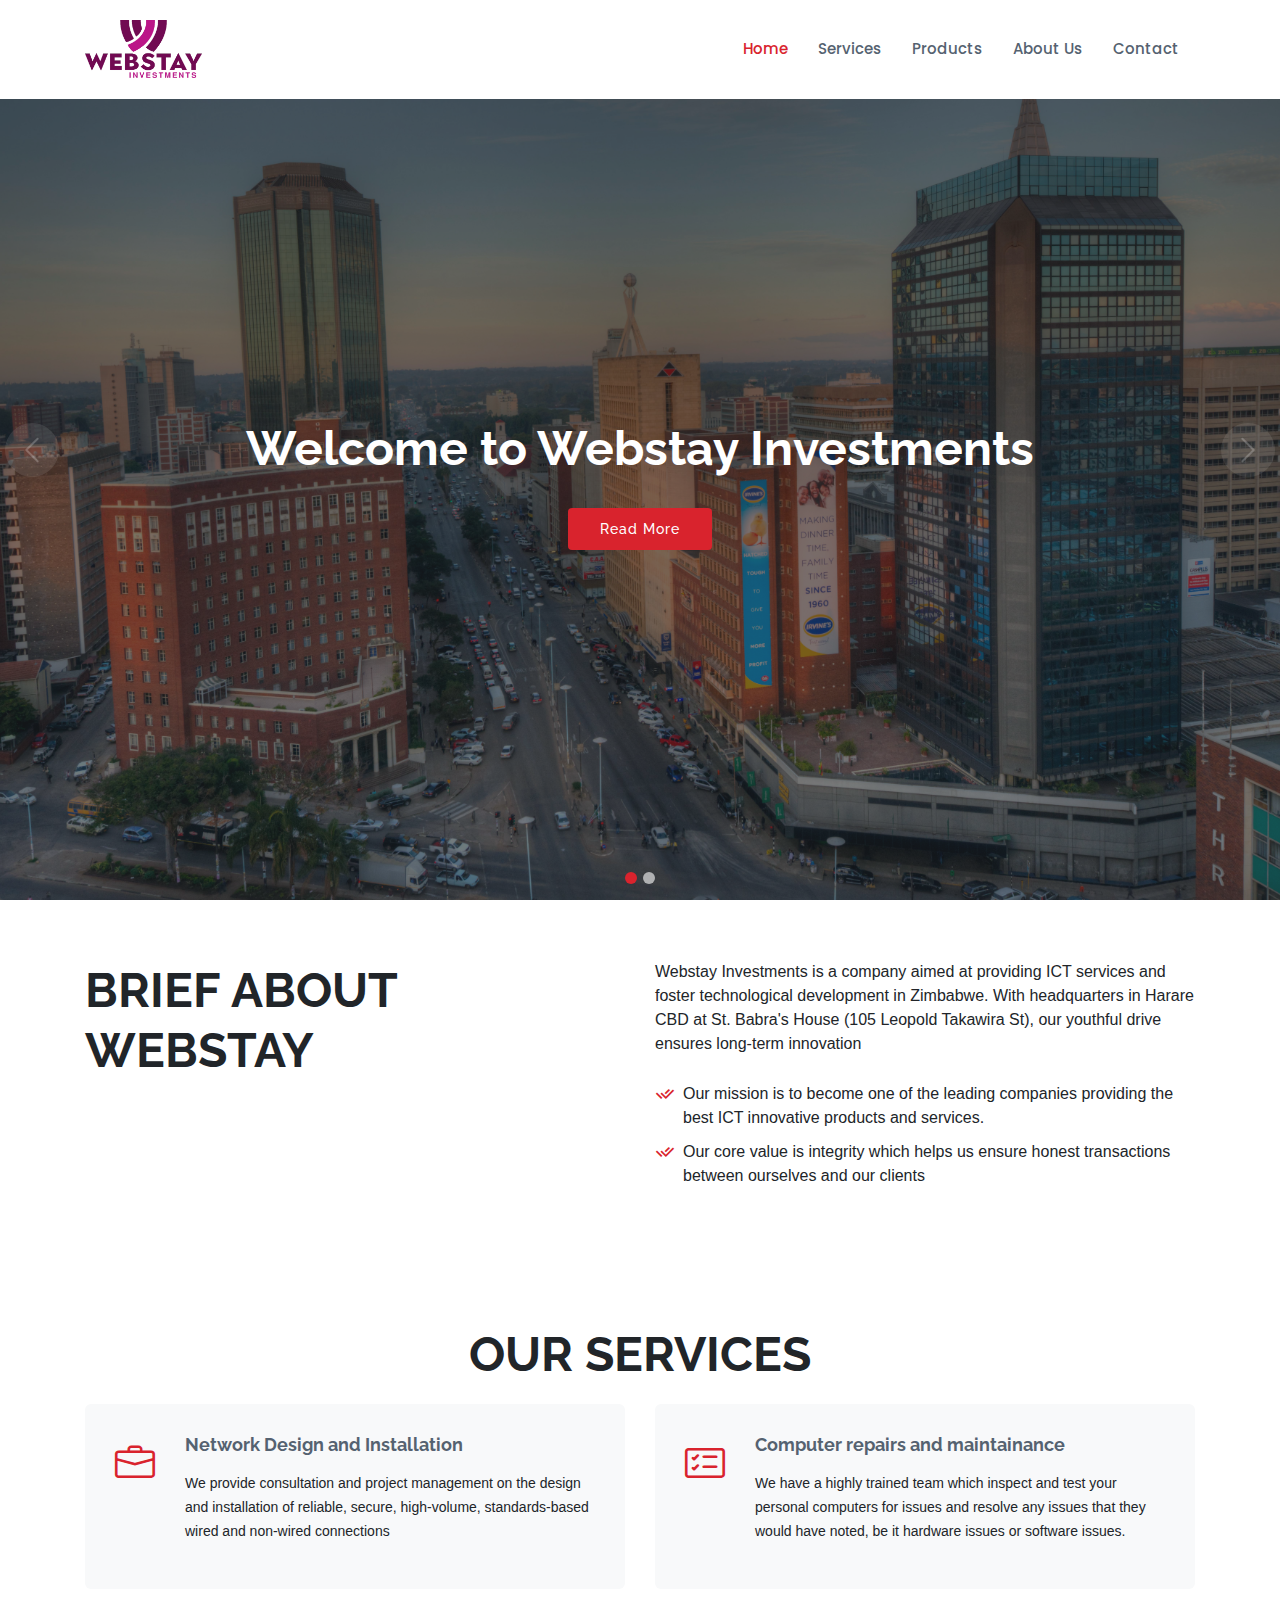
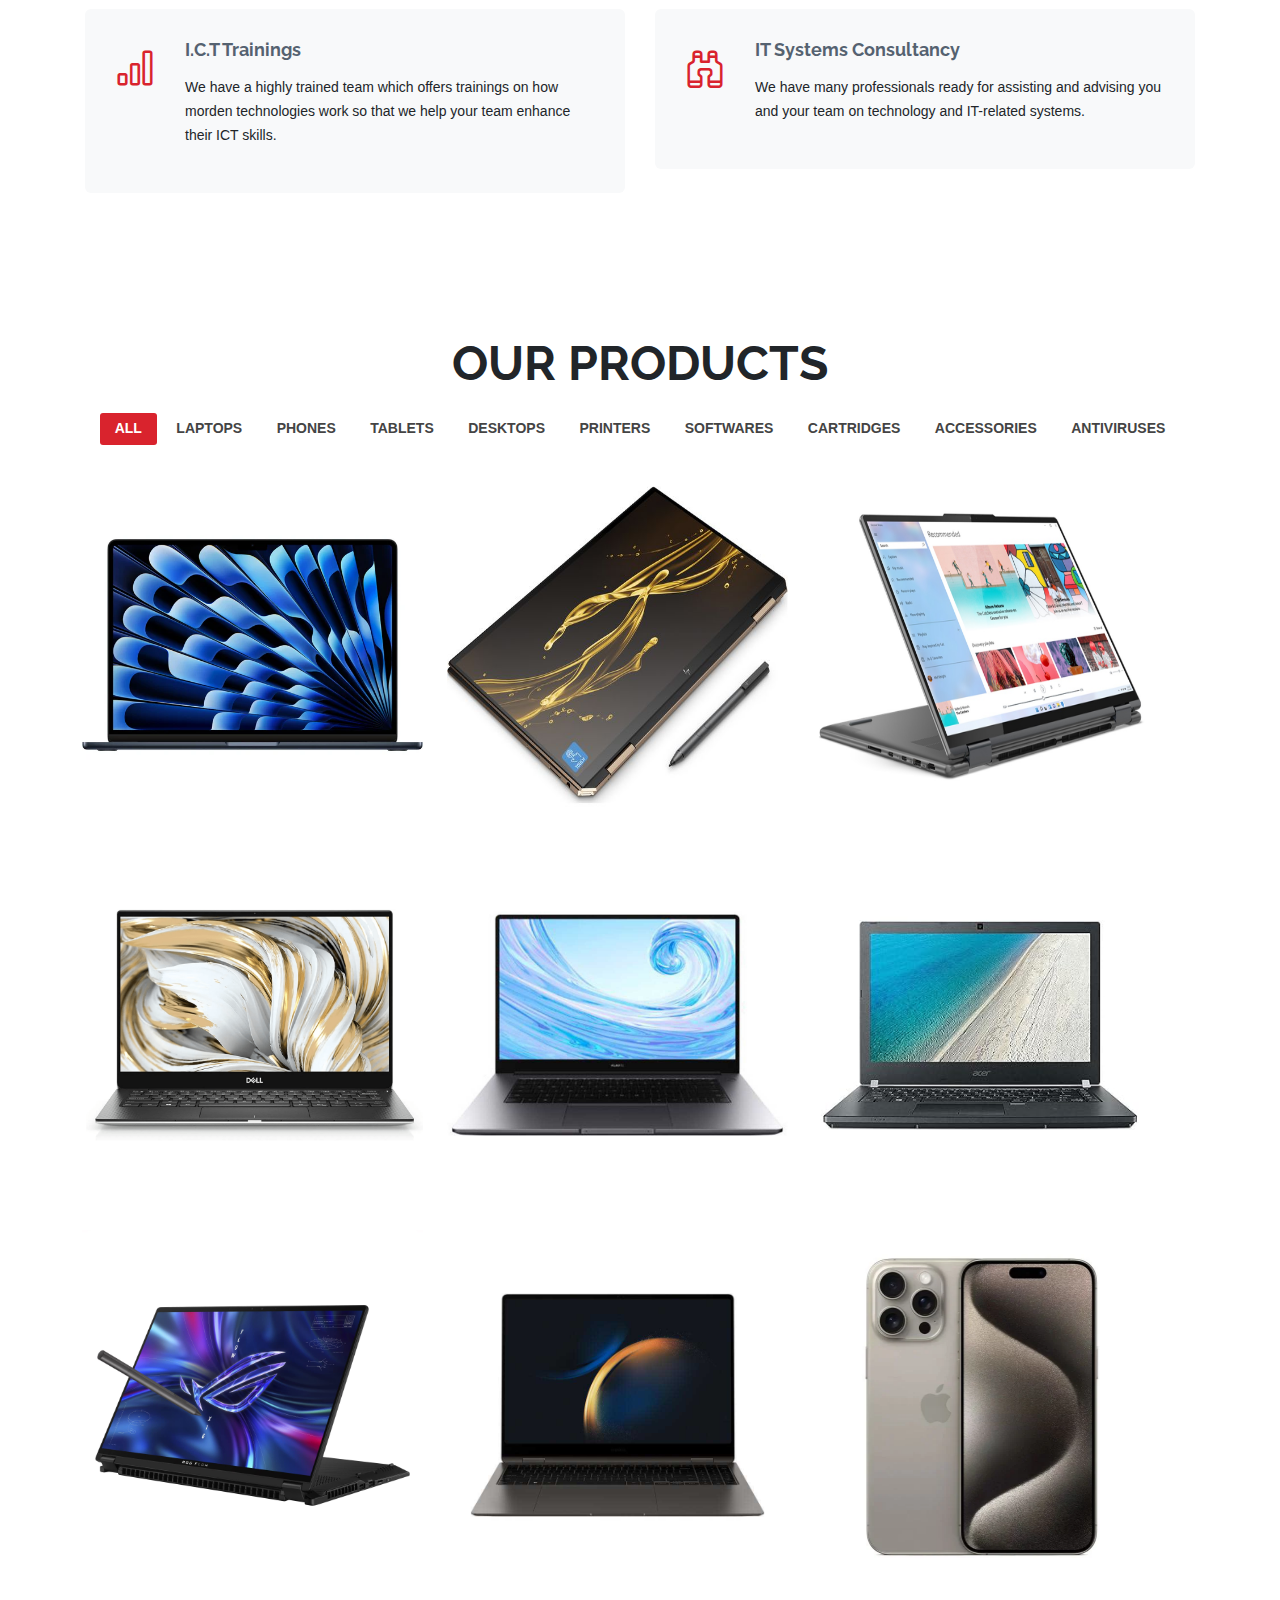
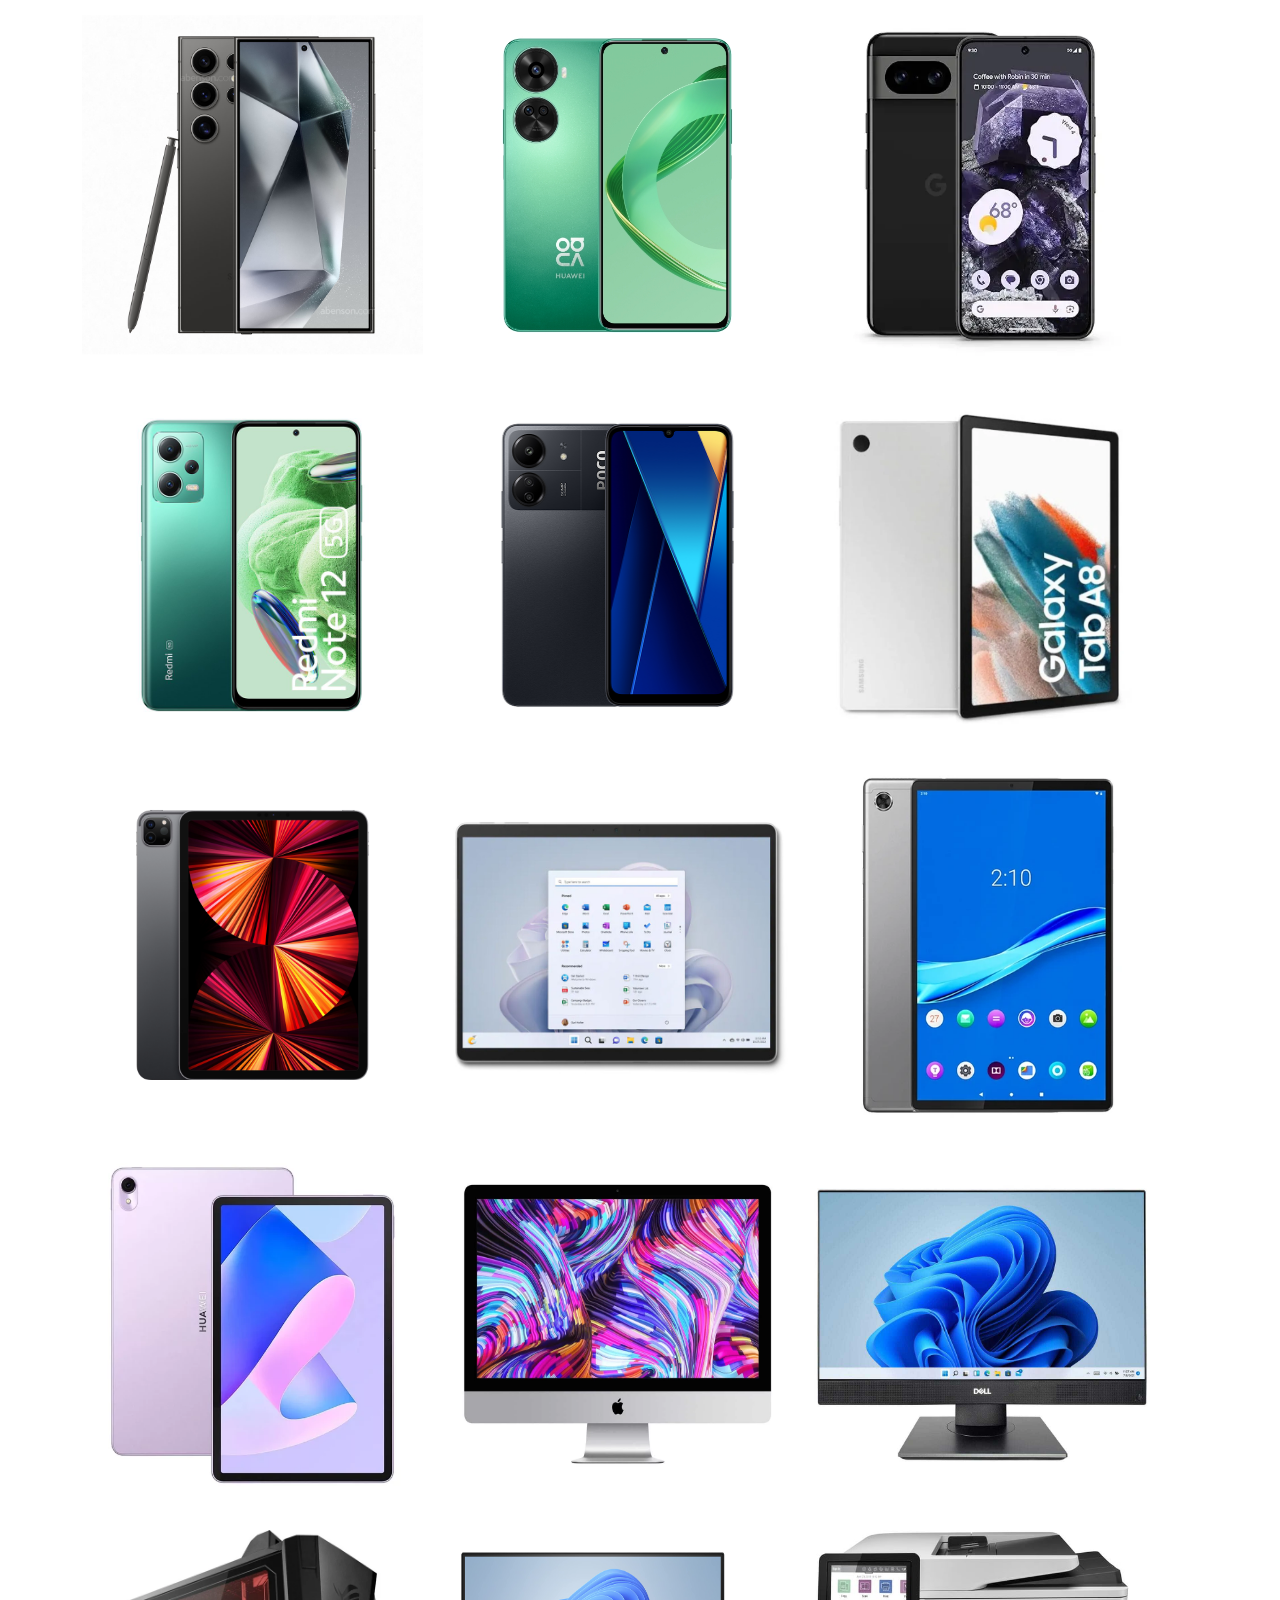
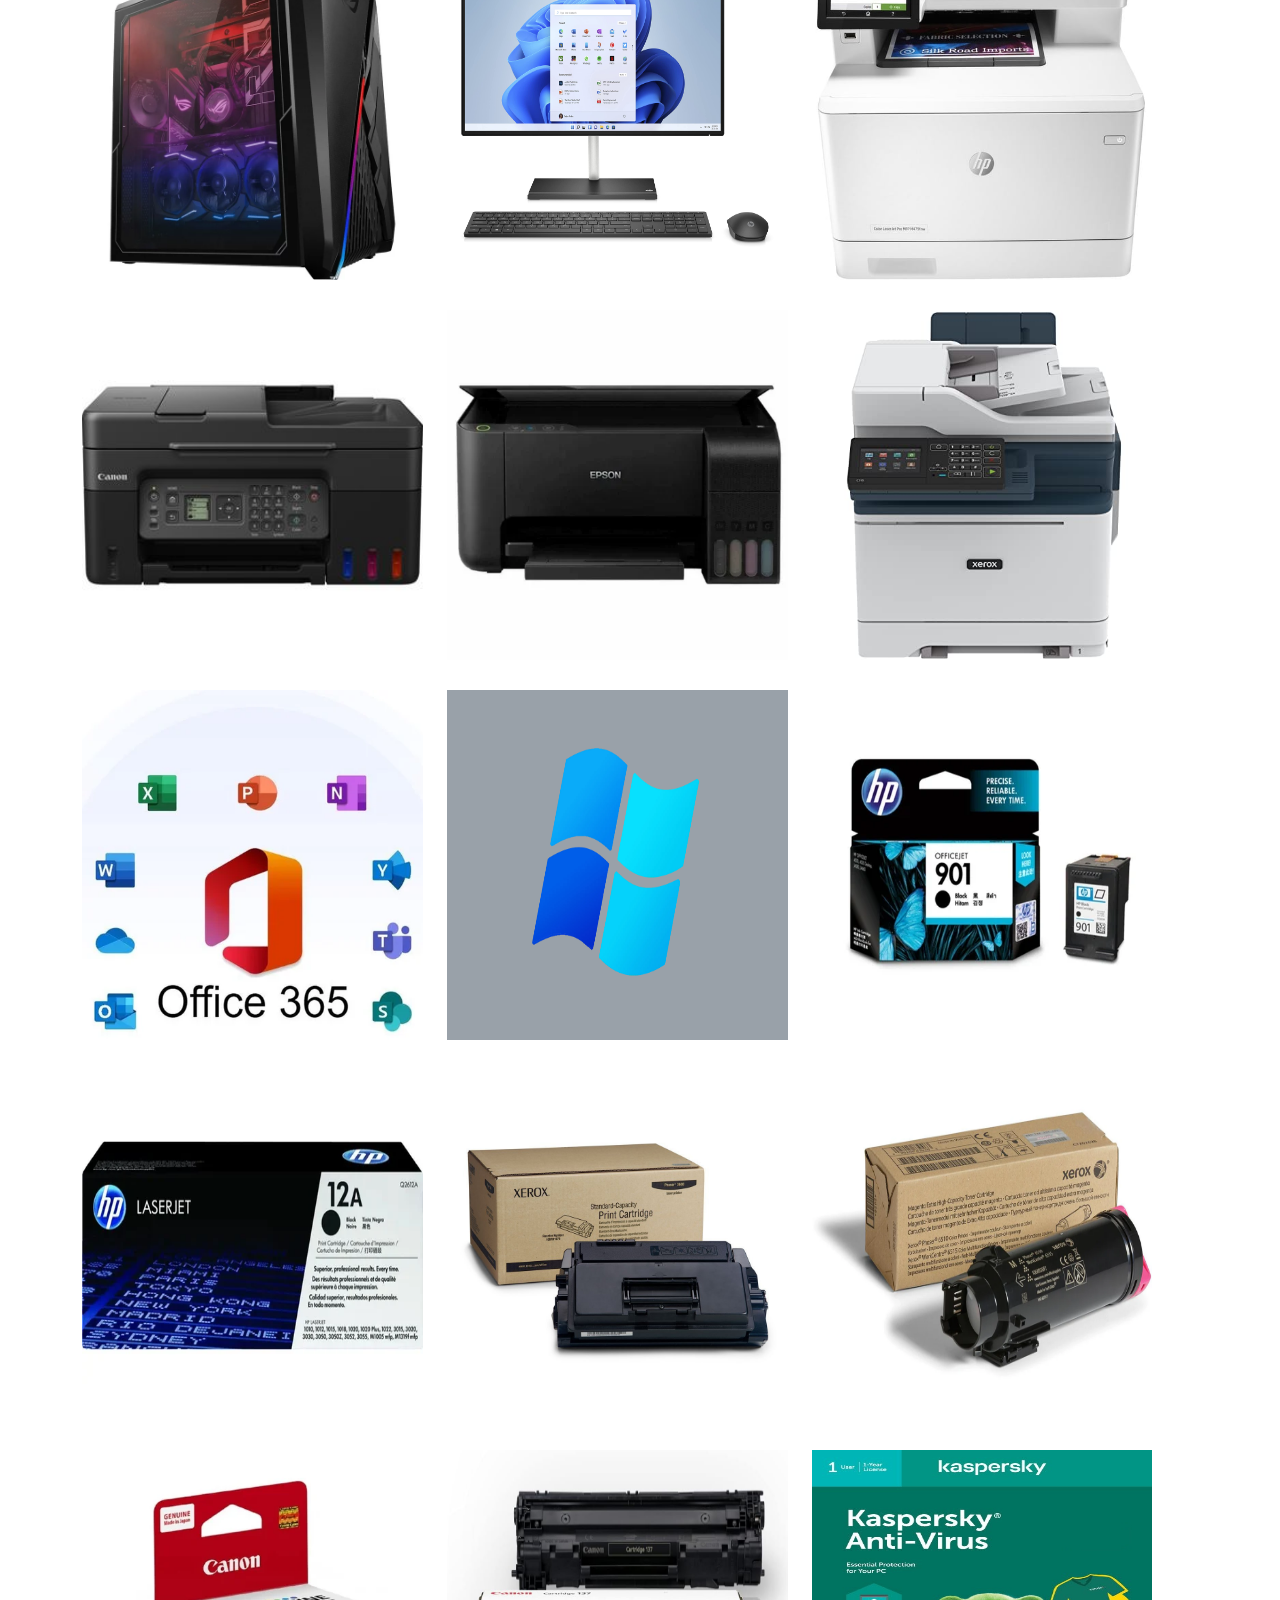
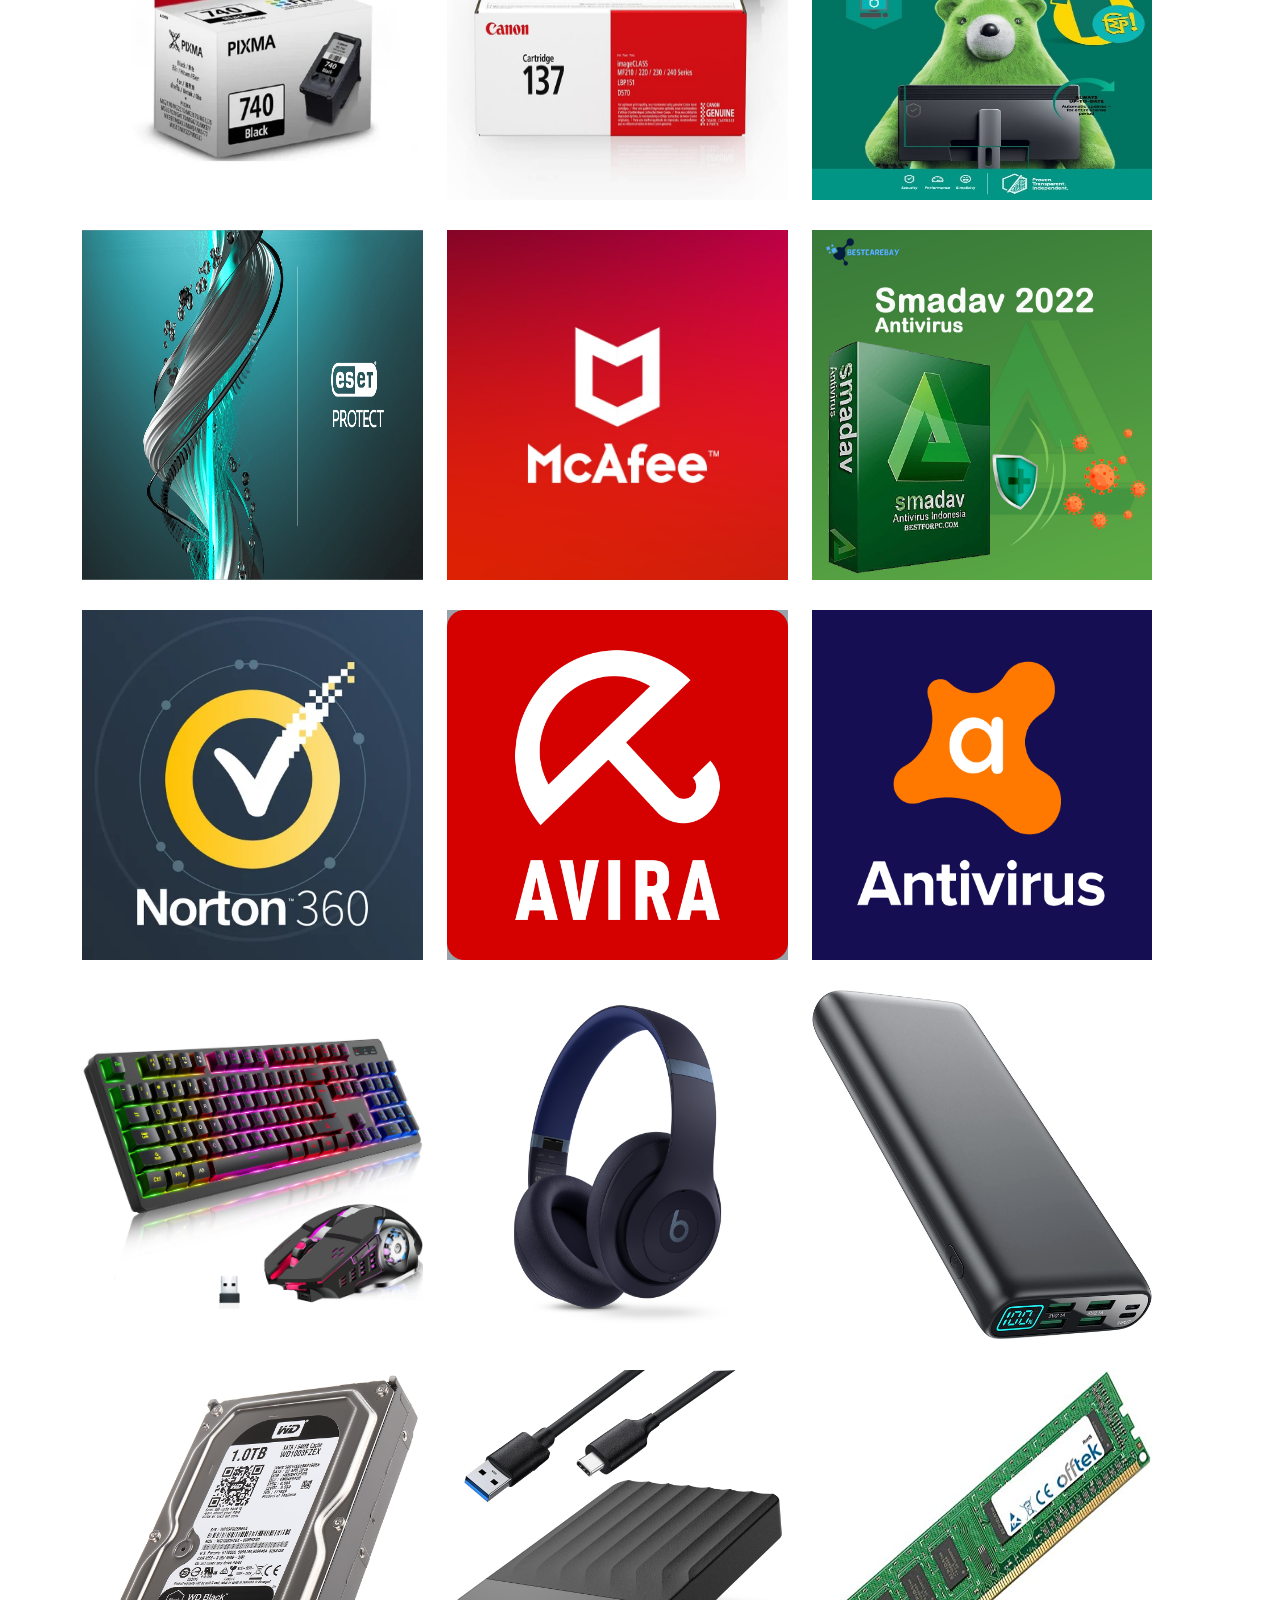
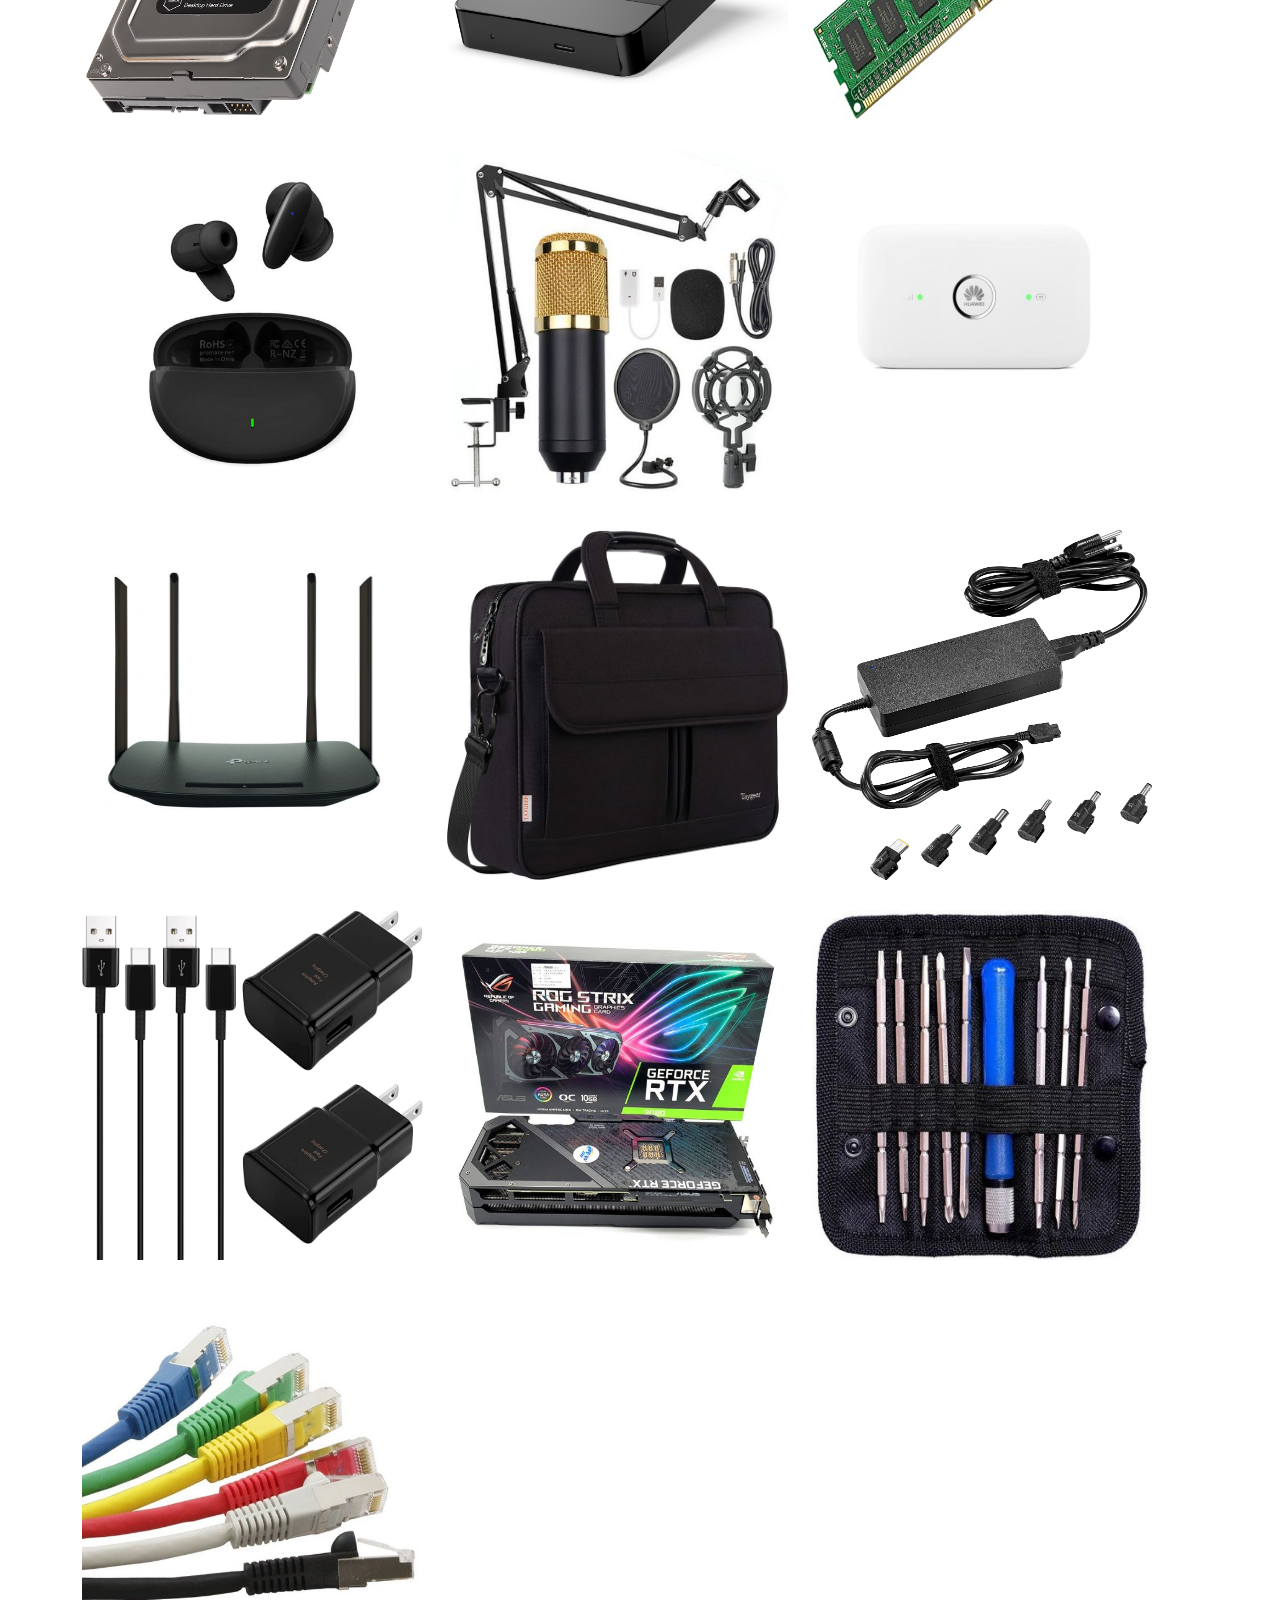
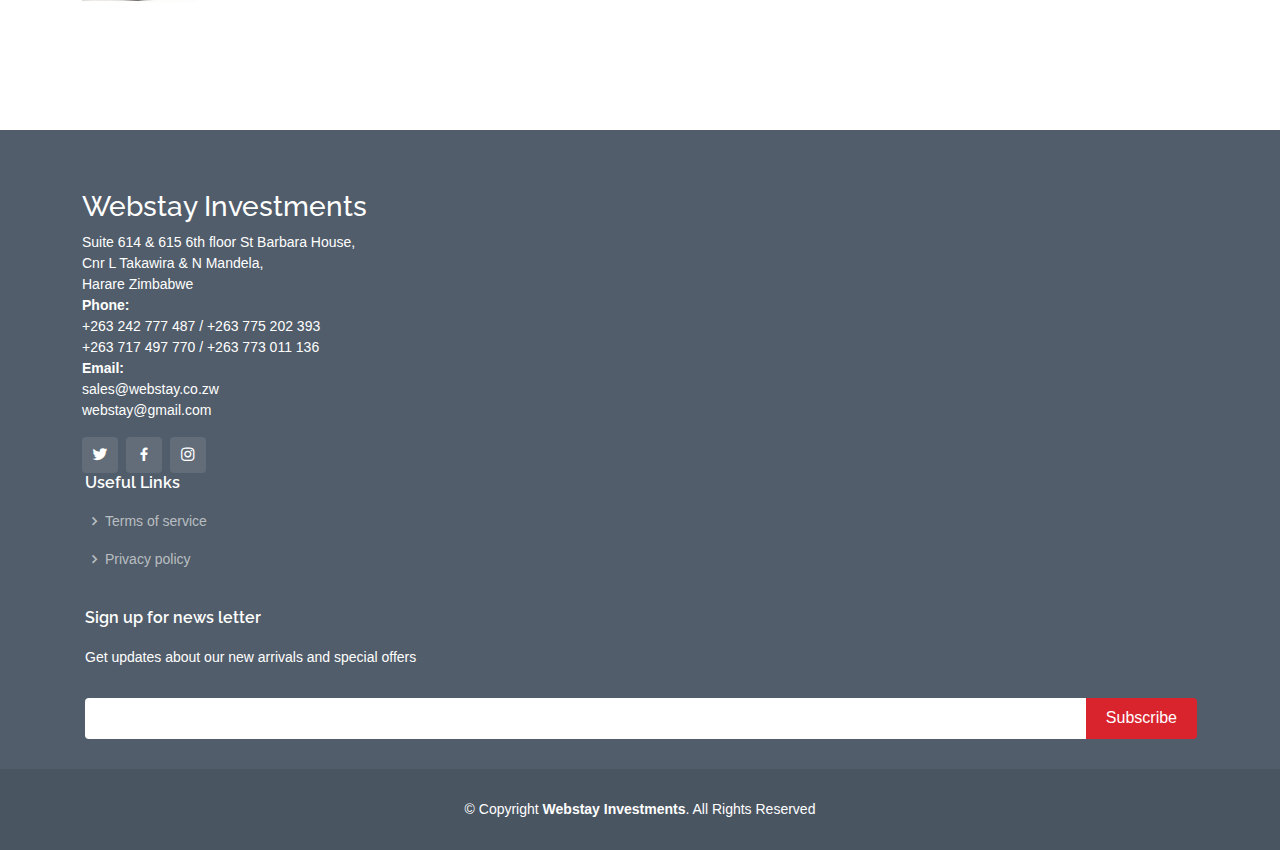
==== commit c717daf4: "Making Products responsive" ====
--- a/index.html
+++ b/index.html
@@ -183,7 +183,7 @@
     
             <div class="row portfolio-container">          
   
-              <div class="col-lg-4 col-md-6 col-sm-12 portfolio-item filter-Laptops">
+              <div class="portfolio-item filter-Laptops">
                 <div class="portfolio-wrap" style="width: 100%; height: 100%;">
                   <img src="assets/img/Products/Laptops/Macbook-Pro/686766-Product-0-I-638451970325003284_600x600.webp" class="img-fluid" alt="" style="width: 100%; height: 100%;">
                   <div class="portfolio-info">
@@ -193,7 +193,7 @@
                 </div>
               </div>
 
-              <div class="col-lg-4 col-md-6 col-sm-12 portfolio-item filter-Laptops">
+              <div class="portfolio-item filter-Laptops">
                 <div class="portfolio-wrap" style="width: 100%; height: 100%;">
                   <img src="assets/img/Products/Laptops/Spectre/HP-Spectre-x360-21.jpg" class="img-fluid" alt="" style="width: 100%; height: 100%;">
                   <div class="portfolio-info">
@@ -203,7 +203,7 @@
                 </div>
               </div>
 
-              <div class="col-lg-4 col-md-6 portfolio-item filter-Laptops">
+              <div class="portfolio-item filter-Laptops">
                 <div class="portfolio-wrap" style="width: 100%; height: 100%;">
                   <img src="assets/img/Products/Laptops/Lenovo Yoga/yoga7i_01.jpg" class="img-fluid" alt="" style="width: 100%; height: 100%;">
                   <div class="portfolio-info">
@@ -213,7 +213,7 @@
                 </div>
               </div>
 
-              <div class="col-lg-4 col-md-6 col-sm-12 portfolio-item filter-Laptops">
+              <div class="portfolio-item filter-Laptops">
                 <div class="portfolio-wrap" style="width: 100%; height: 100%;">
                   <img src="assets/img/Products/Laptops/Dell/dell-xps-9305.png" class="img-fluid" alt="" style="width: 100%; height: 100%;">
                   <div class="portfolio-info">
@@ -223,7 +223,7 @@
                 </div>
               </div>
 
-              <div class="col-lg-4 col-md-6 col-sm-12 portfolio-item filter-Laptops">
+              <div class="portfolio-item filter-Laptops">
                 <div class="portfolio-wrap" style="width: 100%; height: 100%;">
                   <img src="assets/img/Products/Laptops/Huawei/huawei-matebook-d15-15.6-i3-10110u-8gb-512gb-ssd-laptop.jpg" class="img-fluid" alt="" style="width: 100%; height: 100%;">
                   <div class="portfolio-info">
@@ -233,7 +233,7 @@
                 </div>
               </div>
 
-              <div class="col-lg-4 col-md-6 col-sm-12 portfolio-item filter-Laptops">
+              <div class="portfolio-item filter-Laptops">
                 <div class="portfolio-wrap" style="width: 100%; height: 100%;">
                   <img src="assets/img/Products/Laptops/Acer/63c17639ee249866d72e5b53-acer-travelmate-p449-gaming-laptop-intel.jpg" class="img-fluid" alt="" style="width: 100%; height: 100%;">
                   <div class="portfolio-info">
@@ -244,7 +244,7 @@
               </div>
 
 
-              <div class="col-lg-4 col-md-6 col-sm-12 portfolio-item filter-Laptops">
+              <div class="portfolio-item filter-Laptops">
                 <div class="portfolio-wrap" style="width: 100%; height: 100%;">
                   <img src="assets/img/Products/Laptops/Asus/718uAeMuzlL.jpg" class="img-fluid" alt="" style="width: 100%; height: 100%;">
                   <div class="portfolio-info">
@@ -255,7 +255,7 @@
               </div>
               
 
-              <div class="col-lg-4 col-md-6 col-sm-12 portfolio-item filter-Laptops">
+              <div class="portfolio-item filter-Laptops">
                 <div class="portfolio-wrap" style="width: 100%; height: 100%;">
                   <img src="assets/img/Products/Laptops/Samsung/samsung-galaxy-book-3-pro-360-16-i7-1370p-16gb-512gb-ssd-laptop.jpg" class="img-fluid" alt="" style="width: 100%; height: 100%;">
                   <div class="portfolio-info">
@@ -266,7 +266,7 @@
               </div>
 
               <!--Start Phones-->
-              <div class="col-lg-4 col-md-6 col-sm-12 portfolio-item filter-Phones">
+              <div class="portfolio-item filter-Phones">
                 <div class="portfolio-wrap" style="width: 100%; height: 100%;">
                   <img src="assets/img/Products/Phones/Iphone/MZXECCeUK0eGpQRvnbcIv45aXknx3GZTYduzmLLl.webp" class="img-fluid" alt="" style="width: 100%; height: 100%;">
                   <div class="portfolio-info">
@@ -275,7 +275,7 @@
                   </div>
                 </div>
               </div>
-              <div class="col-lg-4 col-md-6 col-sm-12 portfolio-item filter-Phones">
+              <div class="portfolio-item filter-Phones">
                 <div class="portfolio-wrap" style="width: 100%; height: 100%;">
                   <img src="assets/img/Products/Phones/Samsung/190908_2024.jpg" class="img-fluid" alt="" style="width: 100%; height: 100%;">
                   <div class="portfolio-info">
@@ -285,7 +285,7 @@
                 </div>
               </div>
 
-              <div class="col-lg-4 col-md-6 col-sm-12 portfolio-item filter-Phones">
+              <div class="portfolio-item filter-Phones">
                 <div class="portfolio-wrap" style="width: 100%; height: 100%;">
                   <img src="assets/img/Products/Phones/Huawei/nova12-se.jpg" class="img-fluid" alt="" style="width: 100%; height: 100%;">
                   <div class="portfolio-info">
@@ -295,7 +295,7 @@
                 </div>
               </div>
 
-              <div class="col-lg-4 col-md-6 col-sm-12 portfolio-item filter-Phones">
+              <div class="portfolio-item filter-Phones">
                 <div class="portfolio-wrap" style="width: 100%; height: 100%;">
                   <img src="assets/img/Products/Phones/Pixel/65ca49f06fcb546d2d4e89c7.webp" class="img-fluid" alt="" style="width: 100%; height: 100%;">
                   <div class="portfolio-info">
@@ -305,7 +305,7 @@
                 </div>
               </div>
 
-              <div class="col-lg-4 col-md-6 portfolio-item filter-Phones">
+              <div class="portfolio-item filter-Phones">
                 <div class="portfolio-wrap" style="width: 100%; height: 100%;">
                   <img src="assets/img/Products/Phones/Redmi/Redmi-Note-12.jpg" class="img-fluid" alt="" style="width: 100%; height: 100%;">
                   <div class="portfolio-info">
@@ -315,7 +315,7 @@
                 </div>
               </div>
 
-              <div class="col-lg-4 col-md-6 portfolio-item filter-Phones">
+              <div class="portfolio-item filter-Phones">
                 <div class="portfolio-wrap" style="width: 100%; height: 100%;">
                   <img src="assets/img/Products/Phones/Xaomi/Poco-C65-Black.png" class="img-fluid" alt="" style="width: 100%; height: 100%;">
                   <div class="portfolio-info">
@@ -326,7 +326,7 @@
               </div>
 
               <!--Start Tablets-->
-              <div class="col-lg-4 col-md-6 portfolio-item filter-Tablets">
+              <div class="portfolio-item filter-Tablets">
                 <div class="portfolio-wrap" style="width: 100%; height: 100%;">
                   <img src="assets/img/Products/Tablets/Samsung/197813_1673356620.webp" class="img-fluid" alt="" style="width: 100%; height: 100%;">
                   <div class="portfolio-info">
@@ -336,7 +336,7 @@
                 </div>
               </div>
               
-              <div class="col-lg-4 col-md-6 portfolio-item filter-Tablets">
+              <div class="portfolio-item filter-Tablets">
                 <div class="portfolio-wrap" style="width: 100%; height: 100%;">
                   <img src="assets/img/Products/Tablets/Ipad/2021-Apple-11-inch-iPad-Pro-Wi-Fi-2TB-Space-Gray-3rd-Generation_31d1b67b-be21-4492-b6c3-4533a7997005.9cc9dc004bf1c91226b2d54ff1a4b042.webp" class="img-fluid" alt="" style="width: 100%; height: 100%;">
                   <div class="portfolio-info">
@@ -346,7 +346,7 @@
                 </div>
               </div>
               
-              <div class="col-lg-4 col-md-6 portfolio-item filter-Tablets">
+              <div class="portfolio-item filter-Tablets">
                 <div class="portfolio-wrap" style="width: 100%; height: 100%;">
                   <img src="assets/img/Products/Tablets/Microsoft/LD0005995289_0005995824_0005995852_0005995927_0005995953.jpg" class="img-fluid" alt="" style="width: 100%; height: 100%;">
                   <div class="portfolio-info">
@@ -356,7 +356,7 @@
                 </div>
               </div>
               
-              <div class="col-lg-4 col-md-6 portfolio-item filter-Tablets">
+              <div class="portfolio-item filter-Tablets">
                 <div class="portfolio-wrap" style="width: 100%; height: 100%;">
                   <img src="assets/img/Products/Tablets/Lenovo/Lenovo-M10-Plus-10-3-inch-Tablet-4GB-RAM-128GB-ROM-519022-0._w500_p1_.webp" class="img-fluid" alt="" style="width: 100%; height: 100%;">
                   <div class="portfolio-info">
@@ -366,7 +366,7 @@
                 </div>
               </div>
 
-              <div class="col-lg-4 col-md-6 portfolio-item filter-Tablets">
+              <div class="portfolio-item filter-Tablets">
                 <div class="portfolio-wrap" style="width: 100%; height: 100%;">
                   <img src="assets/img/Products/Tablets/Huawei/huawei-matepad-11-2023-price-in-pakistan-and-specifications-jpg-600x600.webp" class="img-fluid" alt="" style="width: 100%; height: 100%;">
                   <div class="portfolio-info">
@@ -377,7 +377,7 @@
               </div>
               <!--Start Desktops-->
               
-              <div class="col-lg-4 col-md-6 portfolio-item filter-Desktops">
+              <div class="portfolio-item filter-Desktops">
                 <div class="portfolio-wrap" style="width: 100%; height: 100%;">
                   <img src="assets/img/Products/Desktops/iMac/Apple-iMac-All-in-One-Desktop-27-inch-5K-3-0GHZ-6-Core-i5-2019-1TB-HD-32GB-RAM-Mac-OS-Used_e5b28272-cc49-4b80-abfe-a50ed69619dd.339ff946d01b3e5e56056013534ef009.webp" class="img-fluid" alt="" style="width: 100%; height: 100%;">
                   <div class="portfolio-info">
@@ -387,7 +387,7 @@
                 </div>
               </div>
 
-              <div class="col-lg-4 col-md-6 portfolio-item filter-Desktops">
+              <div class="portfolio-item filter-Desktops">
                 <div class="portfolio-wrap" style="width: 100%; height: 100%;">
                   <img src="assets/img/Products/Desktops/Dell all in one desktops/Dell7490AIOi52-r.jpg" class="img-fluid" alt="" style="width: 100%; height: 100%;">
                   <div class="portfolio-info">
@@ -397,7 +397,7 @@
                 </div>
               </div>
 
-              <div class="col-lg-4 col-md-6 portfolio-item filter-Desktops">
+              <div class="portfolio-item filter-Desktops">
                 <div class="portfolio-wrap" style="width: 100%; height: 100%;">
                   <img src="assets/img/Products/Desktops/Asus/9ffb46f1-3820-438d-ae30-646c259395d5.518157e97177aa19aeaf886e8c5e7639.webp" class="img-fluid" alt="" style="width: 100%; height: 100%;">
                   <div class="portfolio-info">
@@ -407,7 +407,7 @@
                 </div>
               </div>
               
-              <div class="col-lg-4 col-md-6 portfolio-item filter-Desktops">
+              <div class="portfolio-item filter-Desktops">
                 <div class="portfolio-wrap" style="width: 100%; height: 100%;">
                   <img src="assets/img/Products/Desktops/hp/71DdlzdJRJL.jpg" class="img-fluid" alt="" style="width: 100%; height: 100%;">
                   <div class="portfolio-info">
@@ -419,7 +419,7 @@
 
               <!--start printers-->
               
-              <div class="col-lg-4 col-md-6 portfolio-item filter-Printers">
+              <div class="portfolio-item filter-Printers">
                 <div class="portfolio-wrap" style="width: 100%; height: 100%;">
                   <img src="assets/img/Products/Printers/HP/000000000001199903_1.jpeg" class="img-fluid" alt="" style="width: 100%; height: 100%;">
                   <div class="portfolio-info">
@@ -429,7 +429,7 @@
                 </div>
               </div>
 
-              <div class="col-lg-4 col-md-6 portfolio-item filter-Printers">
+              <div class="portfolio-item filter-Printers">
                 <div class="portfolio-wrap" style="width: 100%; height: 100%;">
                   <img src="assets/img/Products/Printers/Canon/pixma-g4470-fra_range_54a2e0bdff16469fab302745c77e1b0a.jpeg" class="img-fluid" alt="" style="width: 100%; height: 100%;">
                   <div class="portfolio-info">
@@ -439,7 +439,7 @@
                 </div>
               </div>
               
-              <div class="col-lg-4 col-md-6 portfolio-item filter-Printers">
+              <div class="portfolio-item filter-Printers">
                 <div class="portfolio-wrap" style="width: 100%; height: 100%;">
                   <img src="assets/img/Products/Printers/Epson/epson-printer-l-3250-500x500.webp" class="img-fluid" alt="" style="width: 100%; height: 100%;">
                   <div class="portfolio-info">
@@ -449,7 +449,7 @@
                 </div>
               </div>
               
-              <div class="col-lg-4 col-md-6 portfolio-item filter-Printers">
+              <div class="portfolio-item filter-Printers">
                 <div class="portfolio-wrap" style="width: 100%; height: 100%;">
                   <img src="assets/img/Products/Printers/Xerox/31RiYcGMoyL._SL500_.jpg" class="img-fluid" alt="" style="width: 100%; height: 100%;">
                   <div class="portfolio-info">
@@ -460,7 +460,7 @@
               </div>
 
               <!--start softwares-->
-              <div class="col-lg-4 col-md-6 portfolio-item filter-Softwares">
+              <div class="portfolio-item filter-Softwares">
                 <div class="portfolio-wrap" style="width: 100%; height: 100%;">
                   <img src="assets/img/Products/Softwares/Office/microsoft-office-365-software-500x500.webp" class="img-fluid" alt="" style="width: 100%; height: 100%;">
                   <div class="portfolio-info">
@@ -470,7 +470,7 @@
                 </div>
               </div>
               
-              <div class="col-lg-4 col-md-6 portfolio-item filter-Softwares">
+              <div class="portfolio-item filter-Softwares">
                 <div class="portfolio-wrap" style="width: 100%; height: 100%;">
                   <img src="assets/img/Products/Softwares/Windows/qnd0yxjw71k71.webp" class="img-fluid" alt="" style="width: 100%; height: 100%;">
                   <div class="portfolio-info">
@@ -482,7 +482,7 @@
 
               <!--Cartridges start-->
               
-              <div class="col-lg-4 col-md-6 portfolio-item filter-Cartridges">
+              <div class="portfolio-item filter-Cartridges">
                 <div class="portfolio-wrap" style="width: 100%; height: 100%;">
                   <img src="assets/img/Products/Cartridges/HPCart/hp-901-black-original-ink-cartridge-500x500.webp" class="img-fluid" alt="" style="width: 100%; height: 100%;">
                   <div class="portfolio-info">
@@ -492,7 +492,7 @@
                 </div>
               </div>
               
-              <div class="col-lg-4 col-md-6 portfolio-item filter-Cartridges">
+              <div class="portfolio-item filter-Cartridges">
                 <div class="portfolio-wrap" style="width: 100%; height: 100%;">
                   <img src="assets/img/Products/Cartridges/HPToner/12a-hp-black-original-laserjet-toner-cartridge-500x500.webp" class="img-fluid" alt="" style="width: 100%; height: 100%;">
                   <div class="portfolio-info">
@@ -502,7 +502,7 @@
                 </div>
               </div>
               
-              <div class="col-lg-4 col-md-6 portfolio-item filter-Cartridges">
+              <div class="portfolio-item filter-Cartridges">
                 <div class="portfolio-wrap" style="width: 100%; height: 100%;">
                   <img src="assets/img/Products/Cartridges/XeroxCart/xerox-print-cartridges.jpg" class="img-fluid" alt="" style="width: 100%; height: 100%;">
                   <div class="portfolio-info">
@@ -512,7 +512,7 @@
                 </div>
               </div>
               
-              <div class="col-lg-4 col-md-6 portfolio-item filter-Cartridges">
+              <div class="portfolio-item filter-Cartridges">
                 <div class="portfolio-wrap" style="width: 100%; height: 100%;">
                   <img src="assets/img/Products/Cartridges/XeroxToner/jci68yqolmtxflzpbr82.webp" class="img-fluid" alt="" style="width: 100%; height: 100%;">
                   <div class="portfolio-info">
@@ -522,7 +522,7 @@
                 </div>
               </div>
               
-              <div class="col-lg-4 col-md-6 portfolio-item filter-Cartridges">
+              <div class="portfolio-item filter-Cartridges">
                 <div class="portfolio-wrap" style="width: 100%; height: 100%;">
                   <img src="assets/img/Products/Cartridges/CanonCart/canon-original-pg-740-black-ink-cartridge-500x500.webp" class="img-fluid" alt="" style="width: 100%; height: 100%;">
                   <div class="portfolio-info">
@@ -532,7 +532,7 @@
                 </div>
               </div>
               
-              <div class="col-lg-4 col-md-6 portfolio-item filter-Cartridges">
+              <div class="portfolio-item filter-Cartridges">
                 <div class="portfolio-wrap" style="width: 100%; height: 100%;">
                   <img src="assets/img/Products/Cartridges/CanonToner/51WYln9VbzS._AC_SL1000_.jpg" class="img-fluid" alt="" style="width: 100%; height: 100%;">
                   <div class="portfolio-info">
@@ -544,7 +544,7 @@
 
               <!--start Antivirises-->
 
-              <div class="col-lg-4 col-md-6 portfolio-item filter-Antiviruses">
+              <div class="portfolio-item filter-Antiviruses">
                 <div class="portfolio-wrap" style="width: 100%; height: 100%;">
                   <img src="assets/img/Products/Antivirus/Kaspesky/Kaspersky-Antivirus-1-User.jpg" class="img-fluid" alt="" style="width: 100%; height: 100%;">
                   <div class="portfolio-info">
@@ -554,7 +554,7 @@
                 </div>
               </div>
 
-              <div class="col-lg-4 col-md-6 portfolio-item filter-Antiviruses">
+              <div class="portfolio-item filter-Antiviruses">
                 <div class="portfolio-wrap" style="width: 100%; height: 100%;">
                   <img src="assets/img/Products/Antivirus/Eset/OG_image_overview.png" class="img-fluid" alt="" style="width: 100%; height: 100%;">
                   <div class="portfolio-info">
@@ -564,7 +564,7 @@
                 </div>
               </div>
 
-              <div class="col-lg-4 col-md-6 portfolio-item filter-Antiviruses">
+              <div class="portfolio-item filter-Antiviruses">
                 <div class="portfolio-wrap" style="width: 100%; height: 100%;">
                   <img src="assets/img/Products/Antivirus/MacAfee/channels4_profile.jpg" class="img-fluid" alt="" style="width: 100%; height: 100%;">
                   <div class="portfolio-info">
@@ -574,7 +574,7 @@
                 </div>
               </div>
 
-              <div class="col-lg-4 col-md-6 portfolio-item filter-Antiviruses">
+              <div class="portfolio-item filter-Antiviruses">
                 <div class="portfolio-wrap" style="width: 100%; height: 100%;">
                   <img src="assets/img/Products/Antivirus/smadav/smadev.jpg" class="img-fluid" alt="" style="width: 100%; height: 100%;">
                   <div class="portfolio-info">
@@ -584,7 +584,7 @@
                 </div>
               </div>
 
-              <!--<div class="col-lg-4 col-md-6 portfolio-item filter-Antiviruses">
+              <!--<div class="portfolio-item filter-Antiviruses">
                 <div class="portfolio-wrap" style="width: 100%; height: 100%;">
                   <img src="assets/img/Products/Antivirus/Sophos/endpoint-security-service-250x250.webp" class="img-fluid" alt="" style="width: 100%; height: 100%;">
                   <div class="portfolio-info">
@@ -597,7 +597,7 @@
                 </div>
               </div>-->
 
-              <div class="col-lg-4 col-md-6 portfolio-item filter-Antiviruses">
+              <div class="portfolio-item filter-Antiviruses">
                 <div class="portfolio-wrap" style="width: 100%; height: 100%;">
                   <img src="assets/img/Products/Antivirus/norton/norton-360-deluxe-software-500x500.webp" class="img-fluid" alt="" style="width: 100%; height: 100%;">
                   <div class="portfolio-info">
@@ -607,7 +607,7 @@
                 </div>
               </div>
 
-              <div class="col-lg-4 col-md-6 portfolio-item filter-Antiviruses">
+              <div class="portfolio-item filter-Antiviruses">
                 <div class="portfolio-wrap" style="width: 100%; height: 100%;">
                   <img src="assets/img/Products/Antivirus/avira/Avira_Antivirus_Logo.svg.png" class="img-fluid" alt="" style="width: 100%; height: 100%;">
                   <div class="portfolio-info">
@@ -617,7 +617,7 @@
                 </div>
               </div>
 
-              <div class="col-lg-4 col-md-6 portfolio-item filter-Antiviruses">
+              <div class="portfolio-item filter-Antiviruses">
                 <div class="portfolio-wrap" style="width: 100%; height: 100%;">
                   <img src="assets/img/Products/Antivirus/Avast/5ec6ae72093ba.png" class="img-fluid" alt="" style="width: 100%; height: 100%;">
                   <div class="portfolio-info">
@@ -628,7 +628,7 @@
               </div>
 
               <!--Start Accesories-->
-              <div class="col-lg-4 col-md-6 portfolio-item filter-Accesories">
+              <div class="portfolio-item filter-Accesories">
                 <div class="portfolio-wrap" style="width: 100%; height: 100%;">
                   <img src="assets/img/Products/Accessories/Mouse and keyboards/71frUjQMwyL.jpg" class="img-fluid" alt="" style="width: 100%; height: 100%;">
                   <div class="portfolio-info">
@@ -638,7 +638,7 @@
               </div>
 
               
-              <div class="col-lg-4 col-md-6 portfolio-item filter-Accesories">
+              <div class="portfolio-item filter-Accesories">
                 <div class="portfolio-wrap" style="width: 100%; height: 100%;">
                   <img src="assets/img/Products/Accessories/Headphones/MQTQ3.jpeg" class="img-fluid" alt="" style="width: 100%; height: 100%;">
                   <div class="portfolio-info">
@@ -647,7 +647,7 @@
                 </div>
               </div>
 
-              <div class="col-lg-4 col-md-6 portfolio-item filter-Accesories">
+              <div class="portfolio-item filter-Accesories">
                 <div class="portfolio-wrap" style="width: 100%; height: 100%;">
                   <img src="assets/img/Products/Accessories/Power banks/download.jpeg" class="img-fluid" alt="" style="width: 100%; height: 100%;">
                   <div class="portfolio-info">
@@ -656,7 +656,7 @@
                 </div>
               </div>
 
-              <div class="col-lg-4 col-md-6 portfolio-item filter-Accesories">
+              <div class="portfolio-item filter-Accesories">
                 <div class="portfolio-wrap" style="width: 100%; height: 100%;">
                   <img src="assets/img/Products/Accessories/Hard drive/F6918140-01.jpg" class="img-fluid" alt="" style="width: 100%; height: 100%;">
                   <div class="portfolio-info">
@@ -665,7 +665,7 @@
                 </div>
               </div>
 
-              <div class="col-lg-4 col-md-6 portfolio-item filter-Accesories">
+              <div class="portfolio-item filter-Accesories">
                 <div class="portfolio-wrap" style="width: 100%; height: 100%;">
                   <img src="assets/img/Products/Accessories/External drive/71lG8EHlRNL.jpg" class="img-fluid" alt="" style="width: 100%; height: 100%;">
                   <div class="portfolio-info">
@@ -674,7 +674,7 @@
                 </div>
               </div>
 
-              <div class="col-lg-4 col-md-6 portfolio-item filter-Accesories">
+              <div class="portfolio-item filter-Accesories">
                 <div class="portfolio-wrap" style="width: 100%; height: 100%;">
                   <img src="assets/img/Products/Accessories/RAM/61XmhmEup8L._AC_SY450_.jpg" class="img-fluid" alt="" style="width: 100%; height: 100%;">
                   <div class="portfolio-info">
@@ -683,7 +683,7 @@
                 </div>
               </div>
 
-              <div class="col-lg-4 col-md-6 portfolio-item filter-Accesories">
+              <div class="portfolio-item filter-Accesories">
                 <div class="portfolio-wrap" style="width: 100%; height: 100%;">
                   <img src="assets/img/Products/Accessories/Headsets/1717098-01.jpeg" class="img-fluid" alt="" style="width: 100%; height: 100%;">
                   <div class="portfolio-info">
@@ -692,7 +692,7 @@
                 </div>
               </div>
 
-              <div class="col-lg-4 col-md-6 portfolio-item filter-Accesories">
+              <div class="portfolio-item filter-Accesories">
                 <div class="portfolio-wrap" style="width: 100%; height: 100%;">
                   <img src="assets/img/Products/Accessories/Microphone/Condenser-Microphone-Kit-With-Sound-Card.jpeg" class="img-fluid" alt="" style="width: 100%; height: 100%;">
                   <div class="portfolio-info">
@@ -701,7 +701,7 @@
                 </div>
               </div>
 
-              <div class="col-lg-4 col-md-6 portfolio-item filter-Accesories">
+              <div class="portfolio-item filter-Accesories">
                 <div class="portfolio-wrap" style="width: 100%; height: 100%;">
                   <img src="assets/img/Products/Accessories/mifi/j-3-768x768.jpg" class="img-fluid" alt="" style="width: 100%; height: 100%;">
                   <div class="portfolio-info">
@@ -710,7 +710,7 @@
                 </div>
               </div>
 
-              <div class="col-lg-4 col-md-6 portfolio-item filter-Accesories">
+              <div class="portfolio-item filter-Accesories">
                 <div class="portfolio-wrap" style="width: 100%; height: 100%;">
                   <img src="assets/img/Products/Accessories/Router/j-1.jpg" class="img-fluid" alt="" style="width: 100%; height: 100%;">
                   <div class="portfolio-info">
@@ -720,7 +720,7 @@
               </div>
 
 
-              <div class="col-lg-4 col-md-6 portfolio-item filter-Accesories">
+              <div class="portfolio-item filter-Accesories">
                 <div class="portfolio-wrap" style="width: 100%; height: 100%;">
                   <img src="assets/img/Products/Accessories/Laptop bags/71jIgs6ArHL._AC_SL1500_.jpg" class="img-fluid" alt="" style="width: 100%; height: 100%;">
                   <div class="portfolio-info">
@@ -729,7 +729,7 @@
                 </div>
               </div>
 
-              <div class="col-lg-4 col-md-6 portfolio-item filter-Accesories">
+              <div class="portfolio-item filter-Accesories">
                 <div class="portfolio-wrap" style="width: 100%; height: 100%;">
                   <img src="assets/img/Products/Accessories/Laptop chargers/6406930_sd.jpg" class="img-fluid" alt="" style="width: 100%; height: 100%;">
                   <div class="portfolio-info">
@@ -738,7 +738,7 @@
                 </div>
               </div>
 
-              <div class="col-lg-4 col-md-6 portfolio-item filter-Accesories">
+              <div class="portfolio-item filter-Accesories">
                 <div class="portfolio-wrap" style="width: 100%; height: 100%;">
                   <img src="assets/img/Products/Accessories/Phone chargers/61ELg021NZL._AC_UF894,1000_QL80_.jpg" class="img-fluid" alt="" style="width: 100%; height: 100%;">
                   <div class="portfolio-info">
@@ -749,7 +749,7 @@
 
 
 
-              <div class="col-lg-4 col-md-6 portfolio-item filter-Accesories">
+              <div class="portfolio-item filter-Accesories">
                 <div class="portfolio-wrap" style="width: 100%; height: 100%;">
                   <img src="assets/img/Products/Accessories/Graphics cards/Wholesale-Ge-Force-Ausu-Rog-Strix-Rtx-3080-Mining-GPU-Gaming-Desktop-Graphics-Card-for-Asus-Nvidia.jpg" class="img-fluid" alt="" style="width: 100%; height: 100%;">
                   <div class="portfolio-info">
@@ -759,7 +759,7 @@
               </div>
 
 
-              <div class="col-lg-4 col-md-6 portfolio-item filter-Accesories">
+              <div class="portfolio-item filter-Accesories">
                 <div class="portfolio-wrap" style="width: 100%; height: 100%;">
                   <img src="assets/img/Products/Accessories/Tool kits/mobile-repairing-tools-and-laptop-open-screwdriver-kit-8-in-1-original-imaffa6yy3hszfgf_1.jpg" class="img-fluid" alt="" style="width: 100%; height: 100%;">
                   <div class="portfolio-info">
@@ -767,7 +767,7 @@
                   </div>
                 </div>
               </div>
-              <div class="col-lg-4 col-md-6 portfolio-item filter-Accesories">
+              <div class="portfolio-item filter-Accesories">
                 <div class="portfolio-wrap" style="width: 100%; height: 100%;">
                   <img src="assets/img/Products/Accessories/lan/ethernet-cable.jpg" class="img-fluid" alt="" style="width: 100%; height: 100%;">
                   <div class="portfolio-info">
@@ -793,7 +793,7 @@
       <div class="container">
         <div class="row">
 
-          <div class="col-lg-4 col-md-6">
+          <div class=">
             <div class="footer-info">
               <h3>Webstay Investments</h3>
               <p>
@@ -809,7 +809,7 @@
             </div>
           </div>
 
-          <div class="col-lg-4 col-md-6 footer-links">
+          <div class="footer-links">
             <h4>Useful Links</h4>
             <ul>
               <li><i class="bx bx-chevron-right"></i> <a href="#">Terms of service</a></li>
@@ -819,7 +819,7 @@
           </div>
 
 
-          <div class="col-lg-4 col-md-6 footer-newsletter">
+          <div class="footer-newsletter">
             <h4>Sign up for news letter</h4>
             <p>Get updates about our new arrivals and <span>special offers</span></p>
             <form action="" method="post">
--- a/assets/css/style.css
+++ b/assets/css/style.css
@@ -88,7 +88,7 @@
 }
 
 #header .logo img {
-  max-height: 60px;
+  max-height: 58px;
 }
 
 /*--------------------------------------------------------------
@@ -718,6 +718,20 @@
   height: 350px;
 }
 
+/* Medium screens (tablets) */
+@media (min-width: 768px) and (max-width: 1199px) {
+  .portfolio .portfolio-item {
+    width: 48%;
+  }
+}
+
+
+/* Small screens (phones) */
+@media (max-width: 767px) {
+  .portfolio .portfolio-item {
+    width: 100%;
+  }
+}
 .portfolio #portfolio-flters {
   padding: 0;
   margin: 0 auto 20px auto;
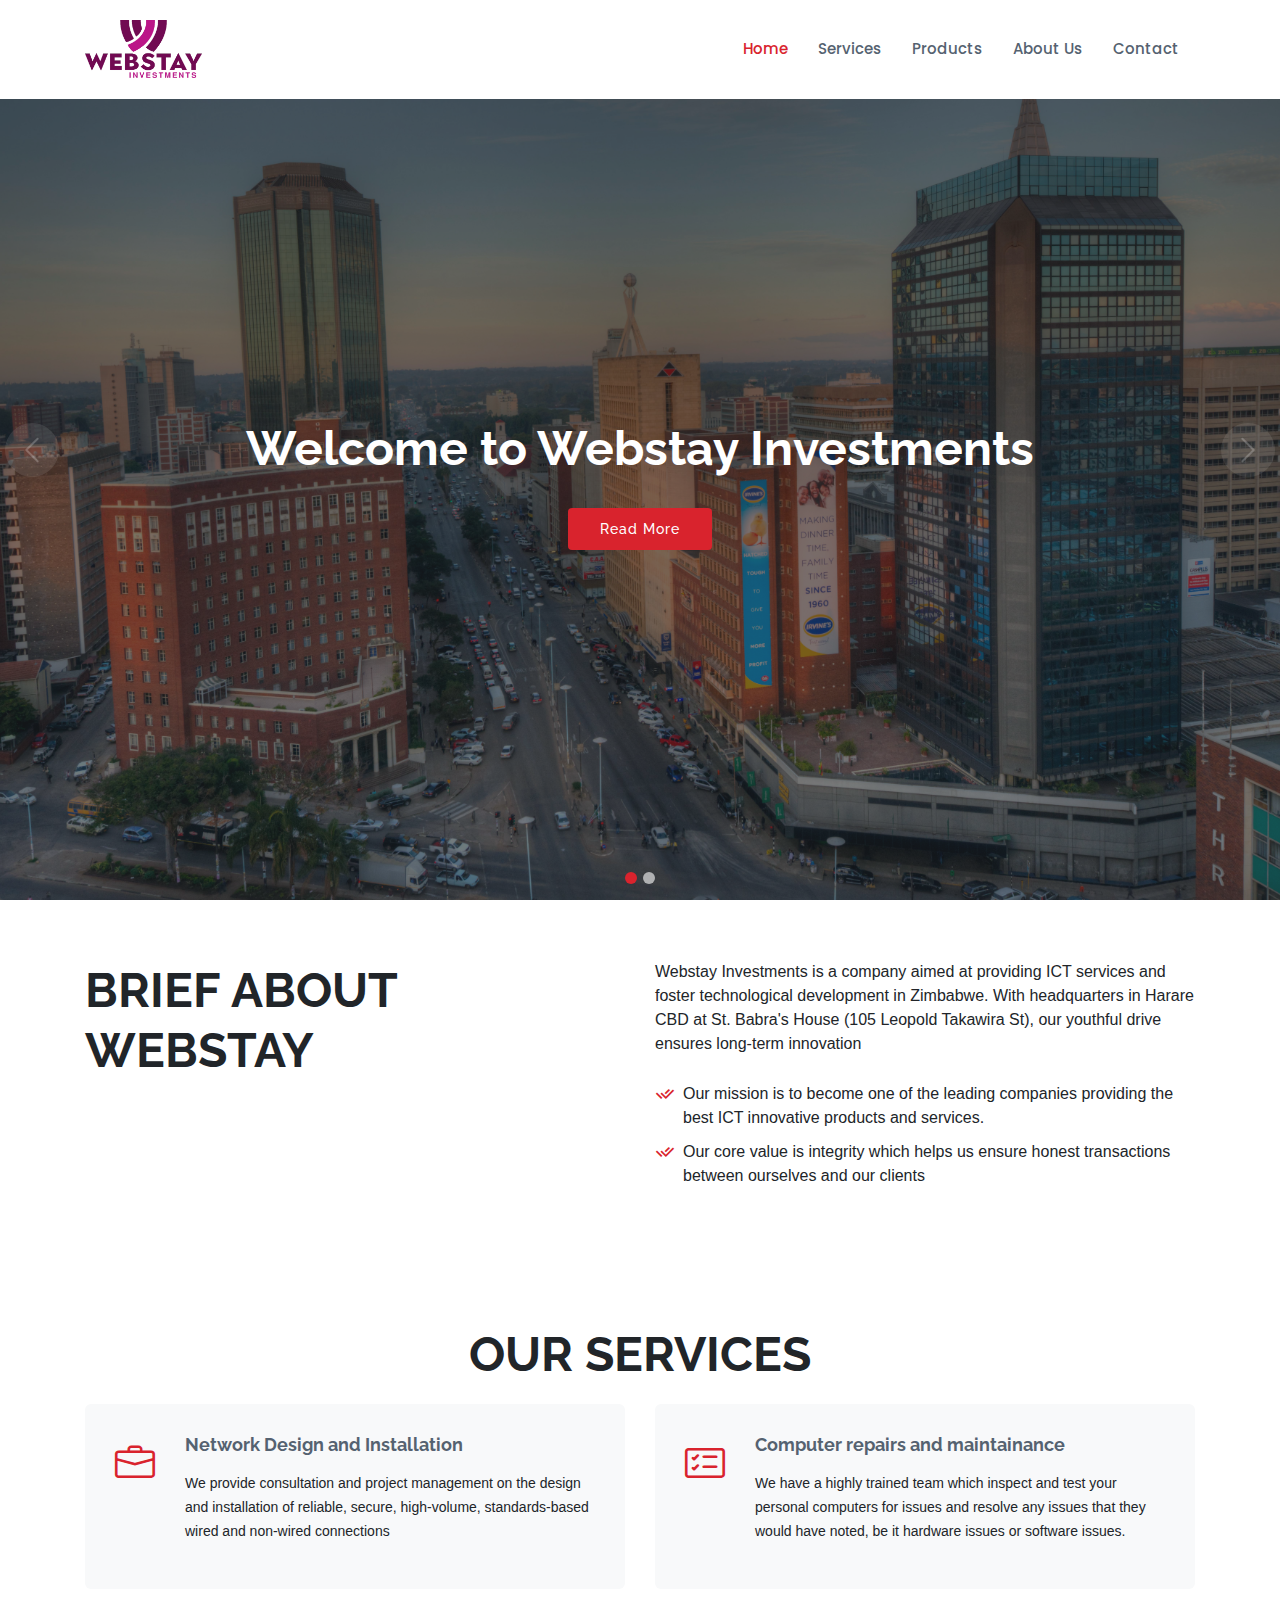
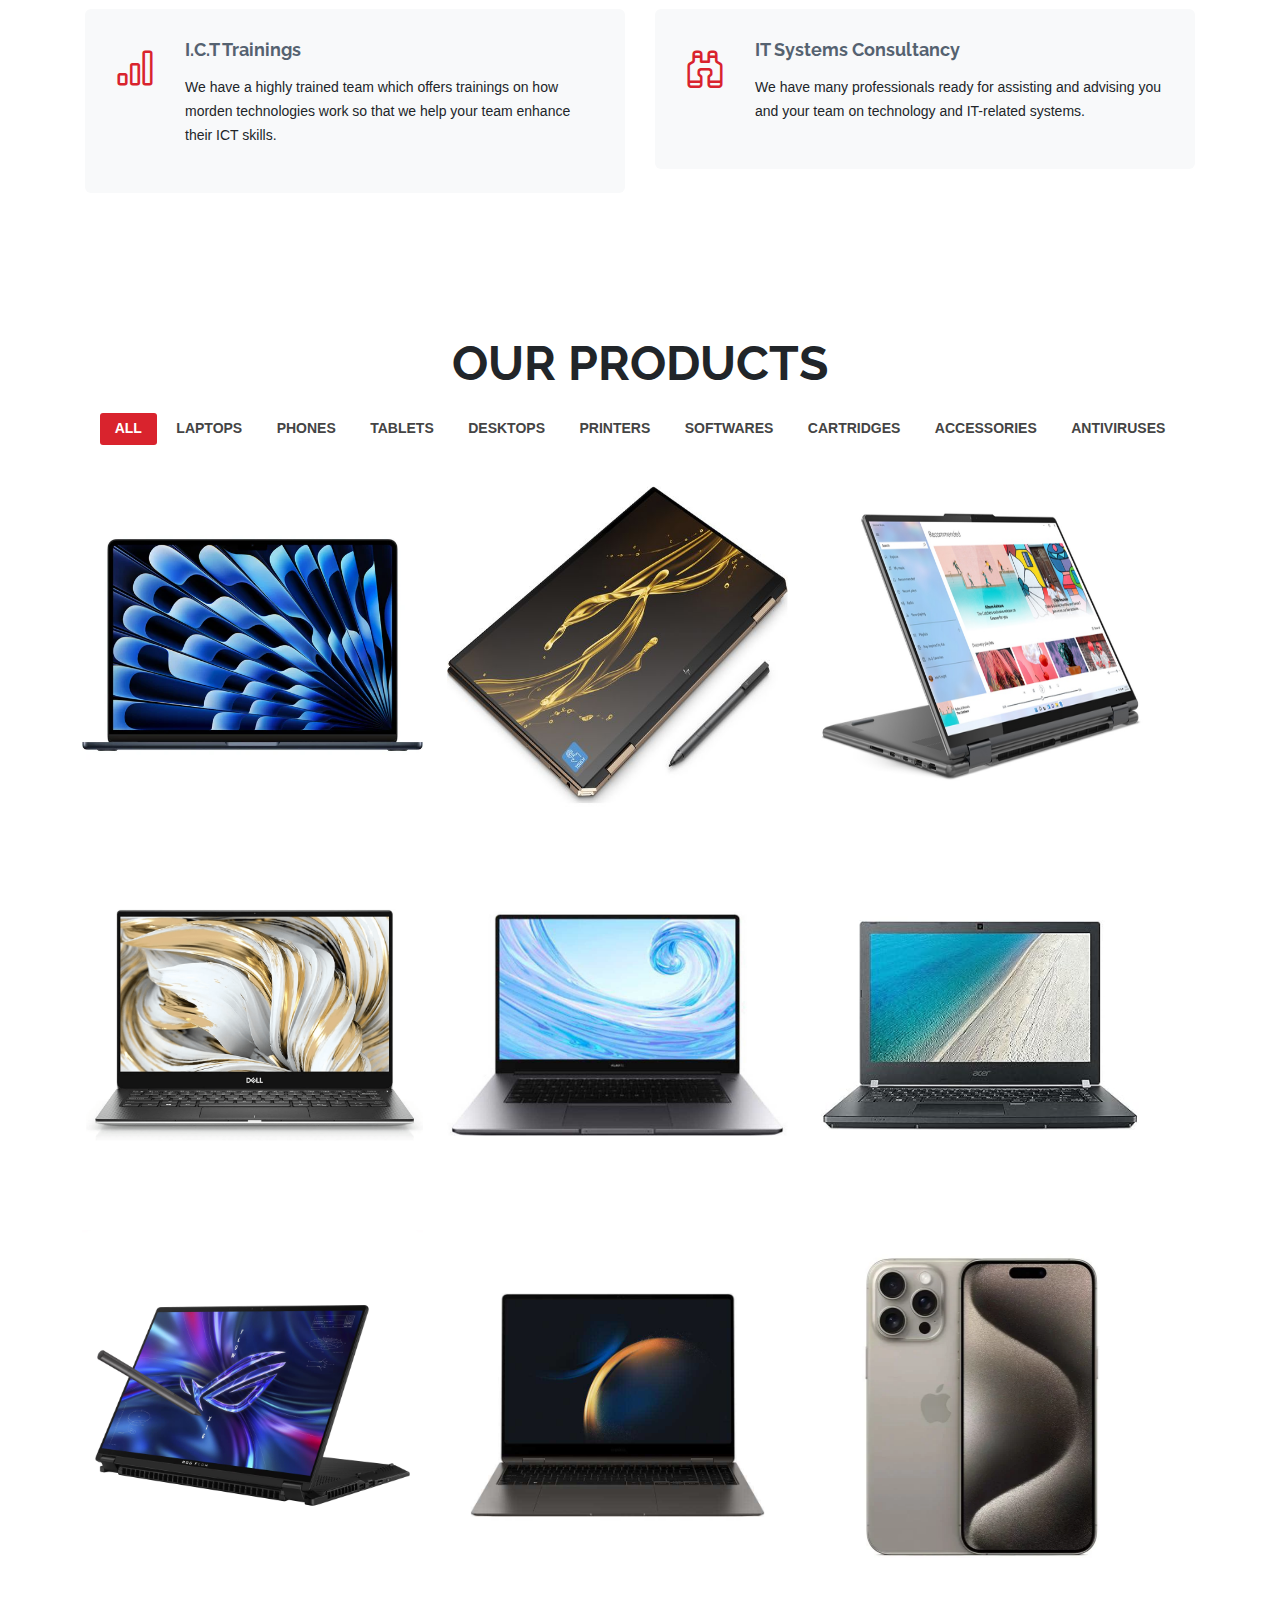
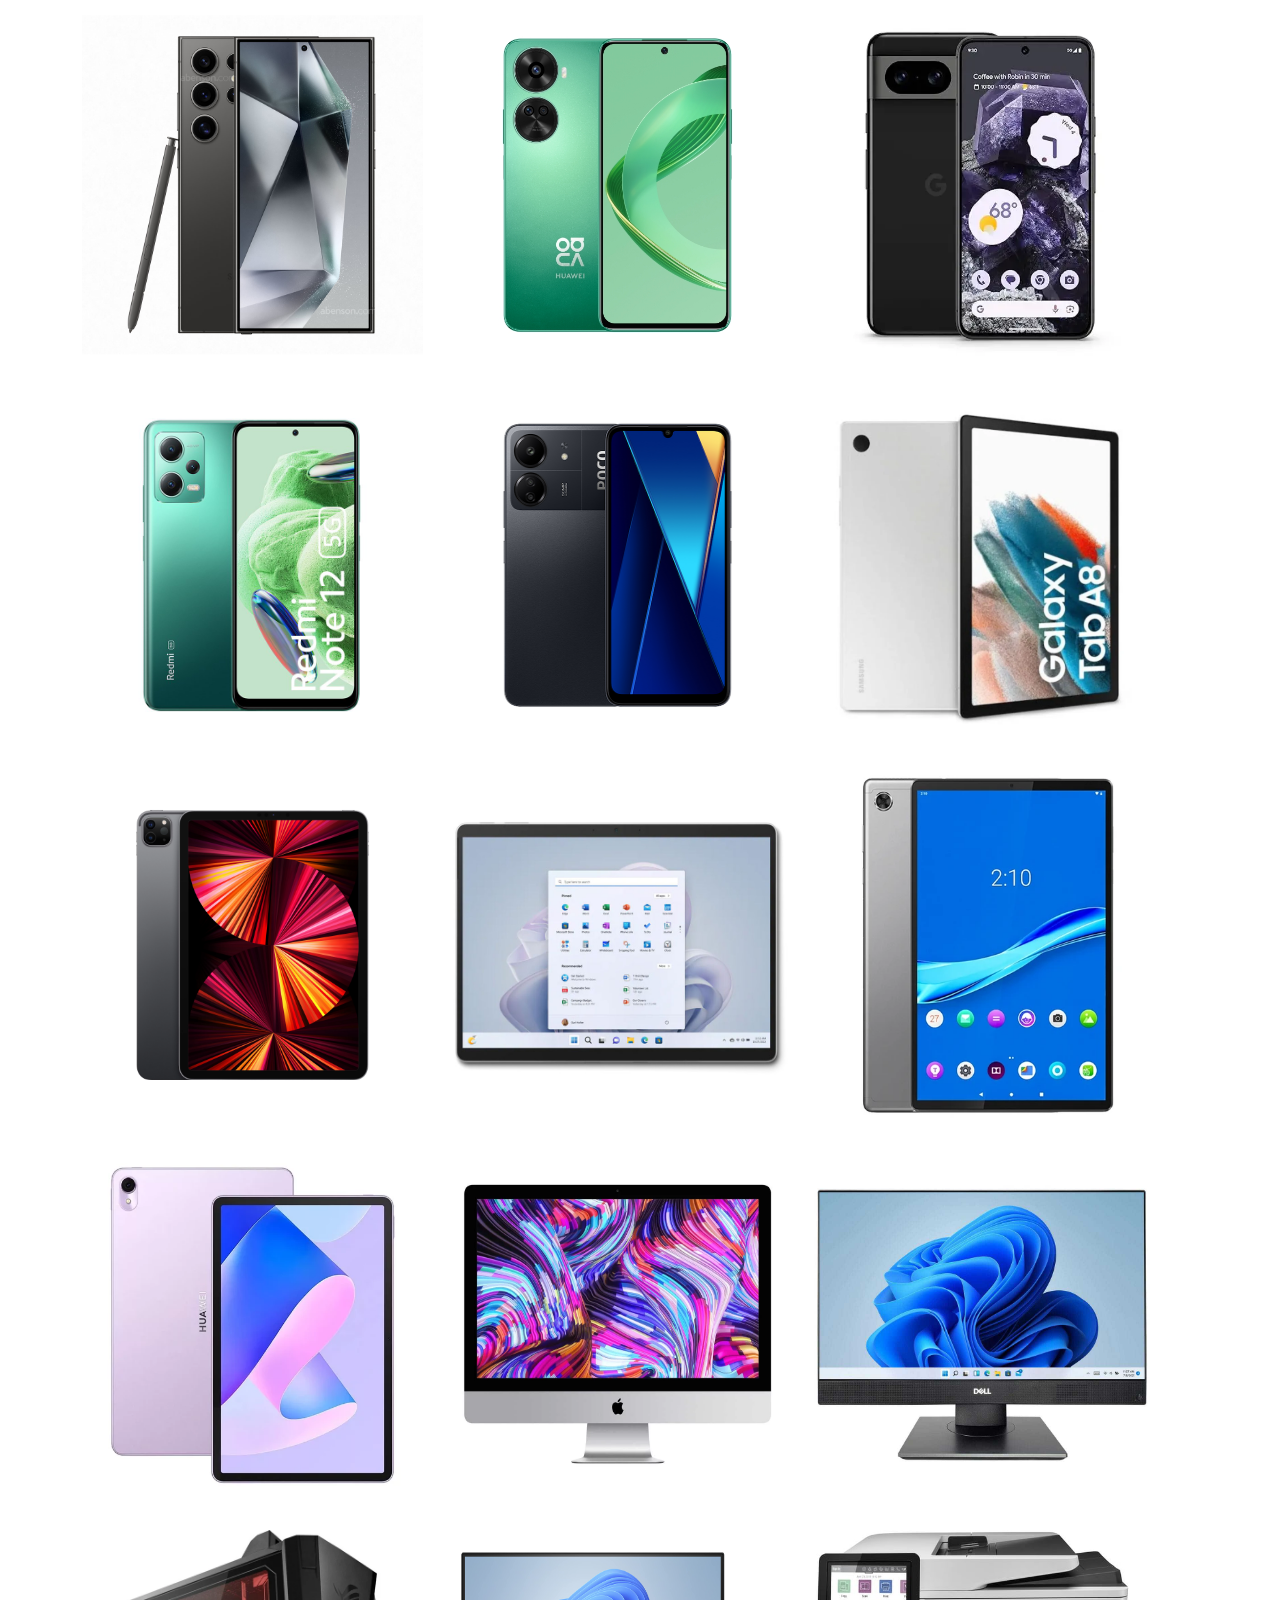
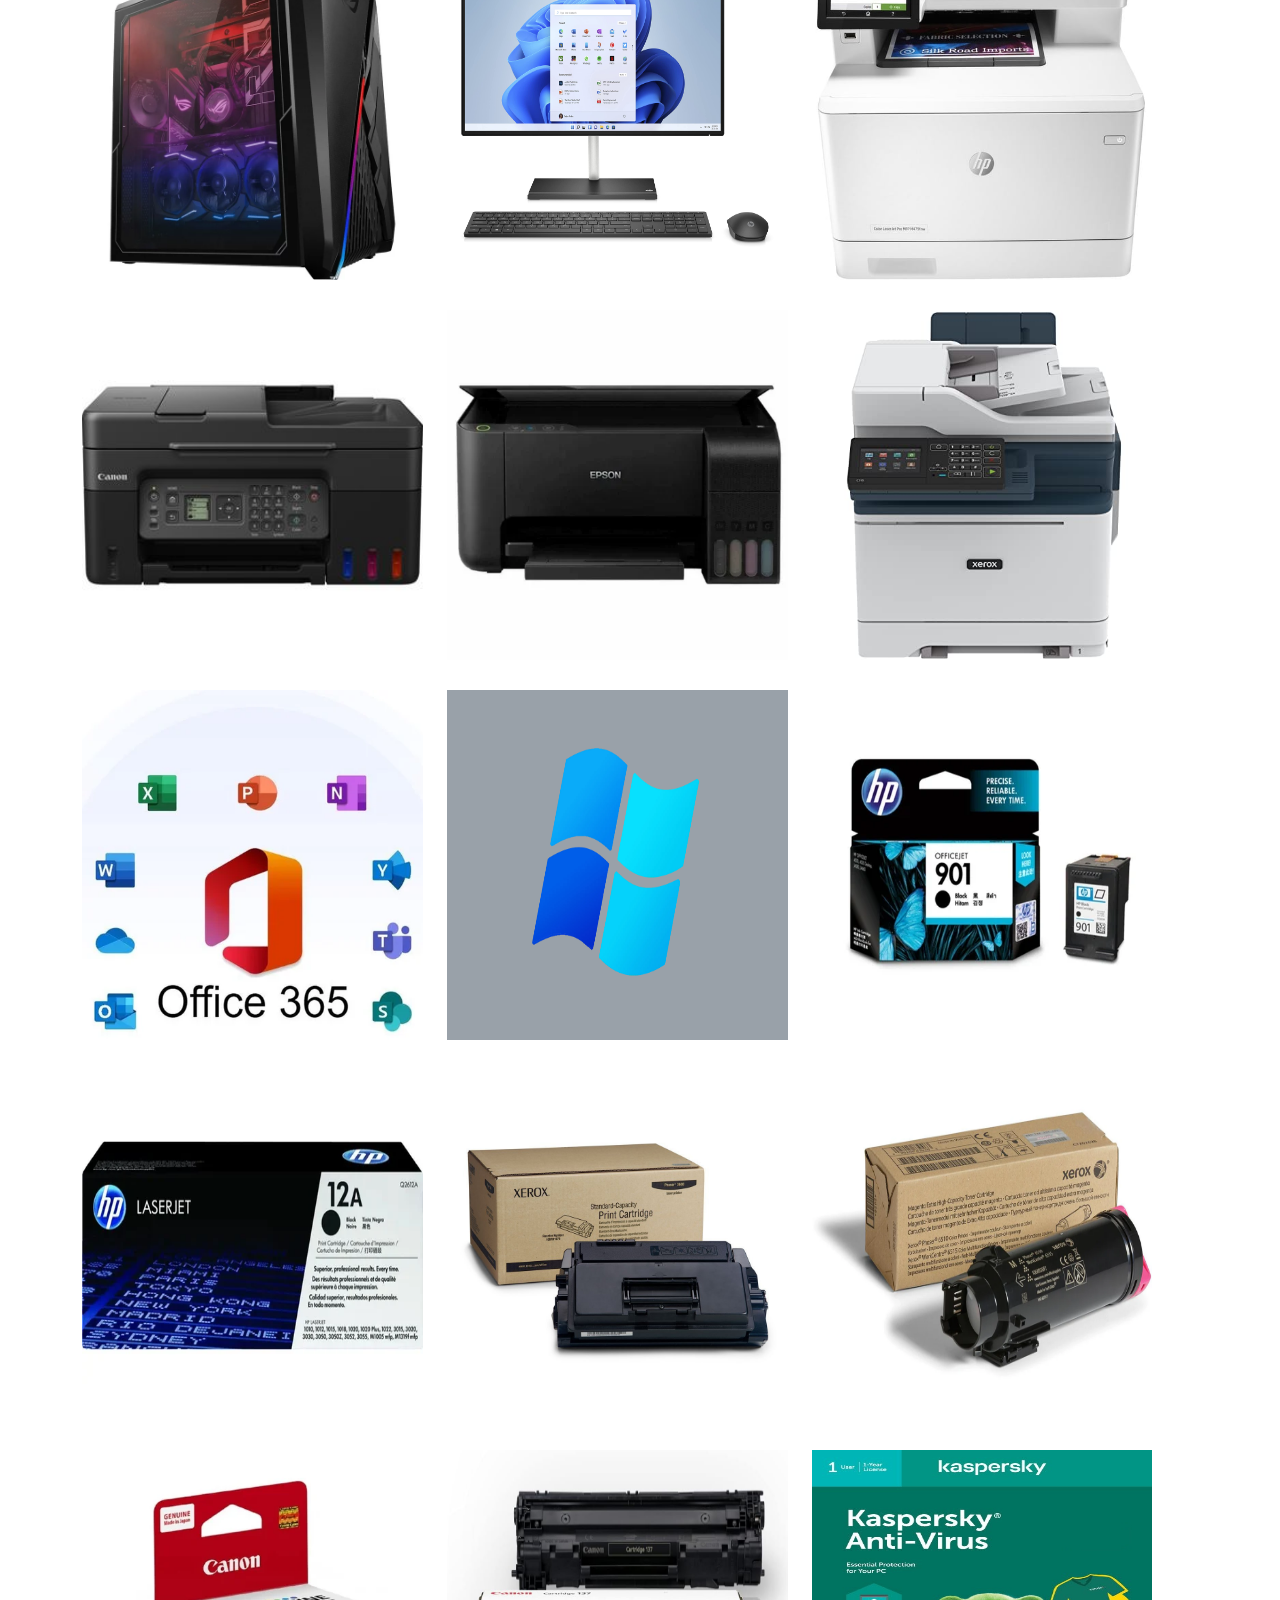
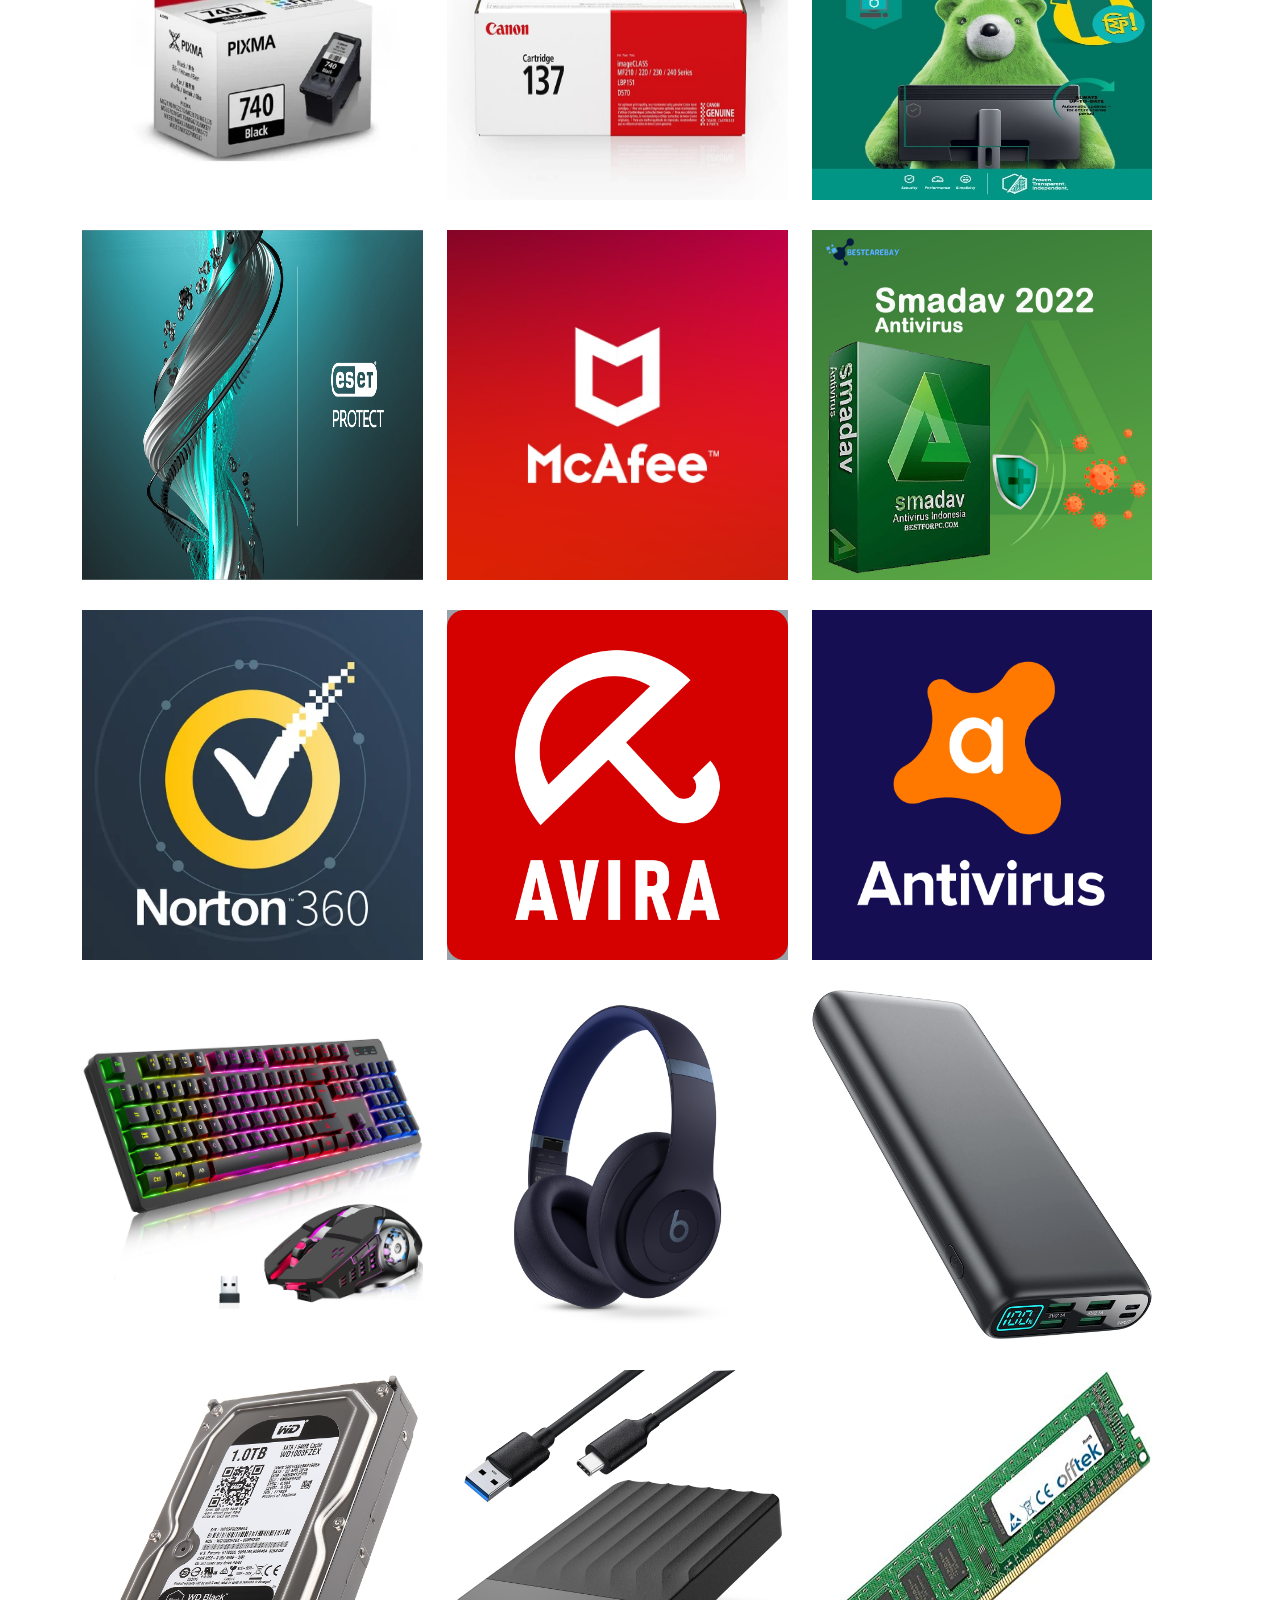
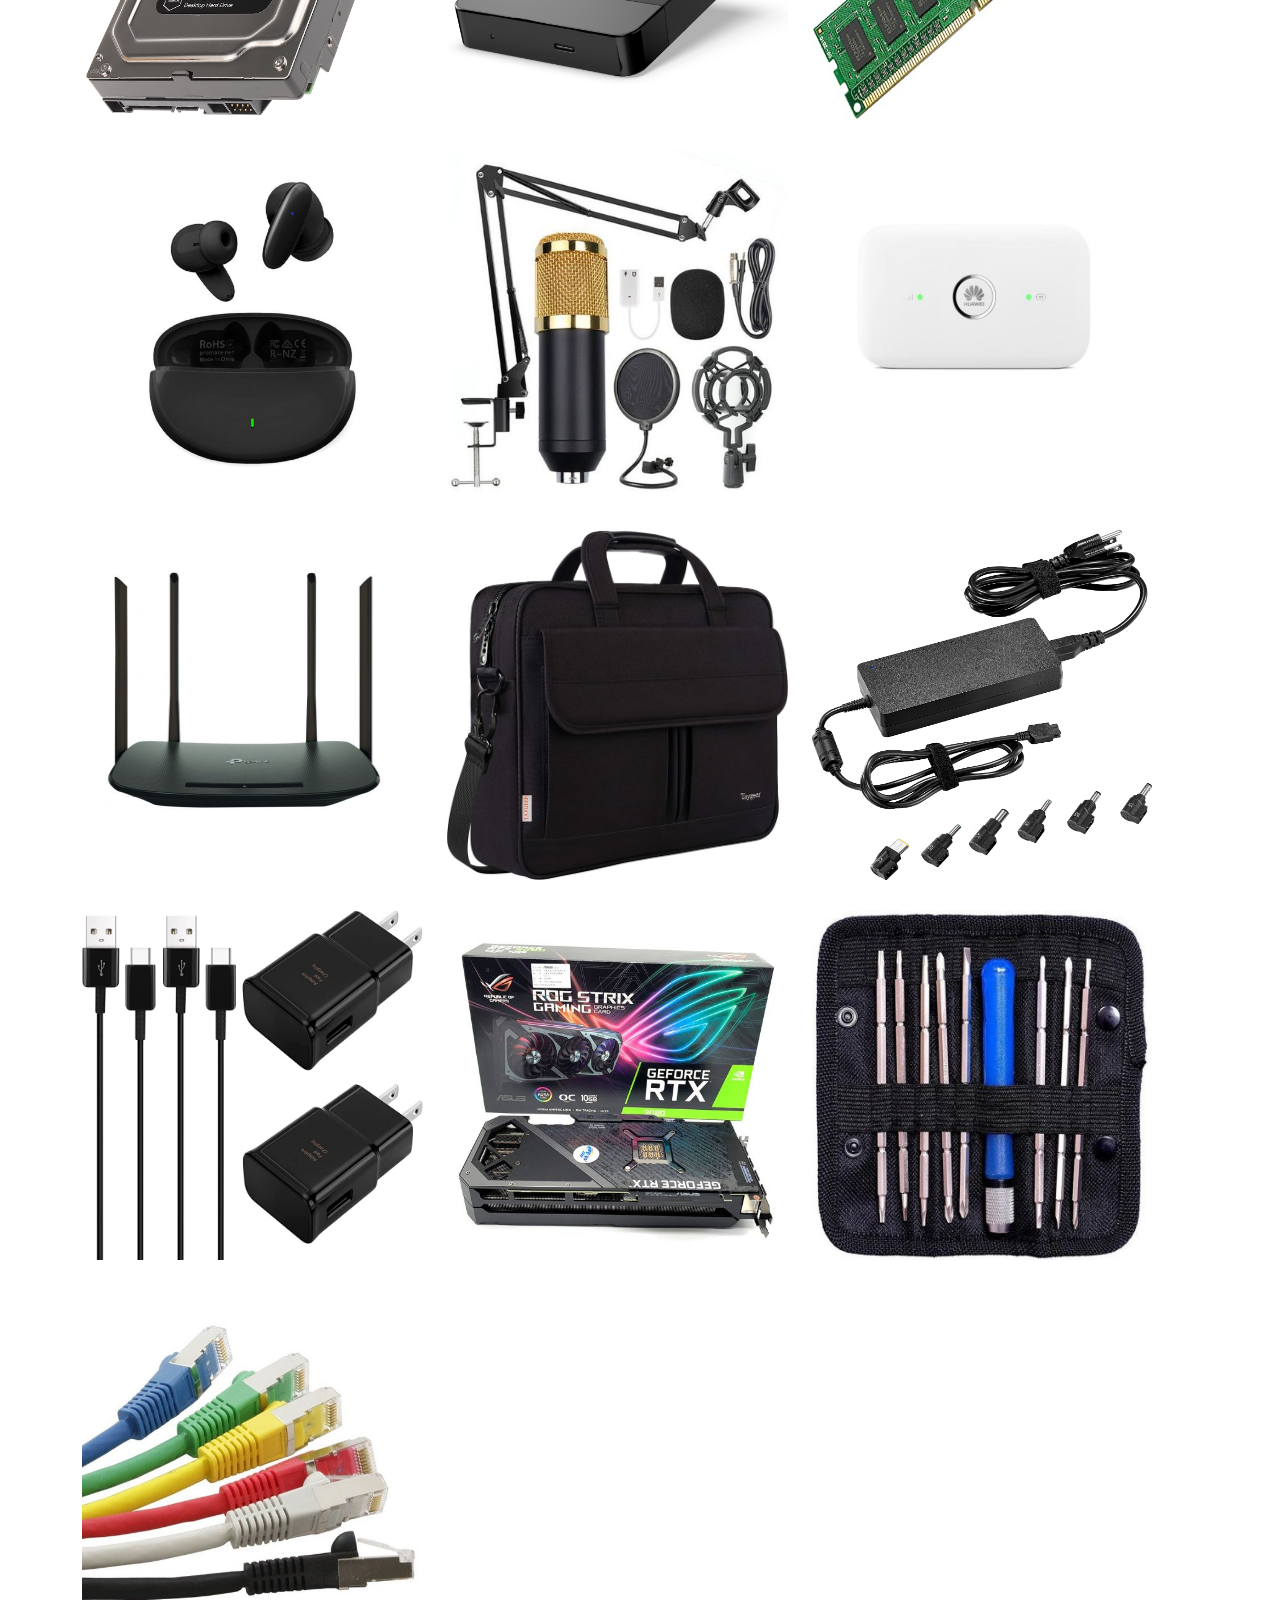
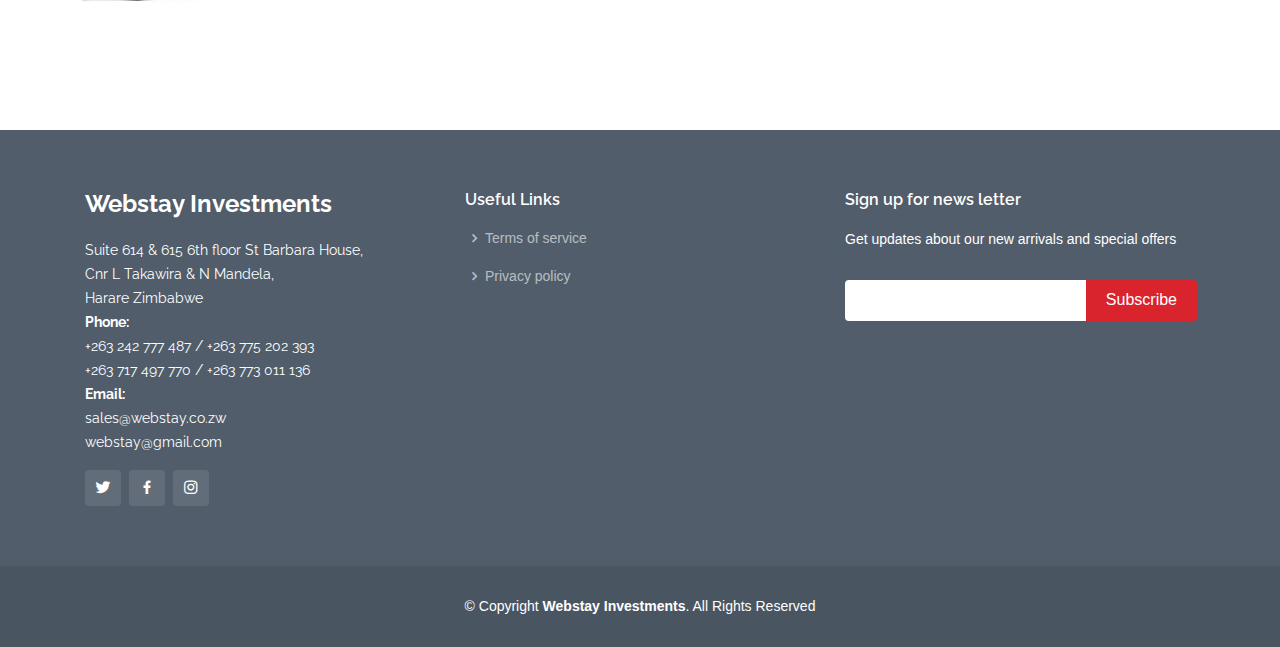
==== commit 700af155: "Updating products page" ====
--- a/index.html
+++ b/index.html
@@ -34,27 +34,27 @@
 
 <body>
 
+
   <!-- ======= Header ======= -->
-  <header id="header" class="fixed-top d-flex align-items-center">
-    <div class="container d-flex align-items-center">
-      <a href="index.html" class="logo me-auto"><img src="assets/img/Logo/webstaylogo .png" alt="" class="img-fluid">
-    
-      
-      </a>
-
-      <nav id="navbar" class="navbar">
-        <ul>
-          <li><a href="index.html" class="active">Home</a></li>
-          <li><a href="services.html">Services</a></li>
-          <li><a href="products.html">Products</a></li>
-          <li><a href="about.html">About Us</a></li>
-          <li><a href="contact.html">Contact</a></li>
-        </ul>
-        <i class="bi bi-list mobile-nav-toggle"></i>
-      </nav><!-- .navbar -->
-
-    </div>
-  </header><!-- End Header -->
+    <header id="header" class="fixed-top d-flex align-items-center">
+      <div class="container d-flex align-items-center">
+  
+        <a href="index.html" class="logo me-auto"><img src="assets/img/Logo/webstaylogo .png" alt="" class="img-fluid">
+  
+        <nav id="navbar" class="navbar">
+          <ul>
+            <li><a href="index.html" class="active" >Home</a></li>
+            <li><a href="services.html">Services</a></li>
+            <li><a href="products.html">Products</a></li>
+            <li><a href="about.html" >About Us</a></li>
+  
+            <li><a href="contact.html">Contact</a></li>
+          </ul>
+          <i class="bi bi-list mobile-nav-toggle"></i>
+        </nav><!-- .navbar -->
+  
+      </div>
+    </header><!-- End Header -->
 
   <!-- ======= Hero Section ======= -->
   <section id="hero">
@@ -183,7 +183,7 @@
     
             <div class="row portfolio-container">          
   
-              <div class="portfolio-item filter-Laptops">
+              <div class=" portfolio-item filter-Laptops">
                 <div class="portfolio-wrap" style="width: 100%; height: 100%;">
                   <img src="assets/img/Products/Laptops/Macbook-Pro/686766-Product-0-I-638451970325003284_600x600.webp" class="img-fluid" alt="" style="width: 100%; height: 100%;">
                   <div class="portfolio-info">
@@ -193,7 +193,7 @@
                 </div>
               </div>
 
-              <div class="portfolio-item filter-Laptops">
+              <div class=" portfolio-item filter-Laptops">
                 <div class="portfolio-wrap" style="width: 100%; height: 100%;">
                   <img src="assets/img/Products/Laptops/Spectre/HP-Spectre-x360-21.jpg" class="img-fluid" alt="" style="width: 100%; height: 100%;">
                   <div class="portfolio-info">
@@ -203,7 +203,7 @@
                 </div>
               </div>
 
-              <div class="portfolio-item filter-Laptops">
+              <div class="col-lg-4 col-md-6 portfolio-item filter-Laptops">
                 <div class="portfolio-wrap" style="width: 100%; height: 100%;">
                   <img src="assets/img/Products/Laptops/Lenovo Yoga/yoga7i_01.jpg" class="img-fluid" alt="" style="width: 100%; height: 100%;">
                   <div class="portfolio-info">
@@ -213,7 +213,7 @@
                 </div>
               </div>
 
-              <div class="portfolio-item filter-Laptops">
+              <div class=" portfolio-item filter-Laptops">
                 <div class="portfolio-wrap" style="width: 100%; height: 100%;">
                   <img src="assets/img/Products/Laptops/Dell/dell-xps-9305.png" class="img-fluid" alt="" style="width: 100%; height: 100%;">
                   <div class="portfolio-info">
@@ -223,7 +223,7 @@
                 </div>
               </div>
 
-              <div class="portfolio-item filter-Laptops">
+              <div class=" portfolio-item filter-Laptops">
                 <div class="portfolio-wrap" style="width: 100%; height: 100%;">
                   <img src="assets/img/Products/Laptops/Huawei/huawei-matebook-d15-15.6-i3-10110u-8gb-512gb-ssd-laptop.jpg" class="img-fluid" alt="" style="width: 100%; height: 100%;">
                   <div class="portfolio-info">
@@ -233,7 +233,7 @@
                 </div>
               </div>
 
-              <div class="portfolio-item filter-Laptops">
+              <div class=" portfolio-item filter-Laptops">
                 <div class="portfolio-wrap" style="width: 100%; height: 100%;">
                   <img src="assets/img/Products/Laptops/Acer/63c17639ee249866d72e5b53-acer-travelmate-p449-gaming-laptop-intel.jpg" class="img-fluid" alt="" style="width: 100%; height: 100%;">
                   <div class="portfolio-info">
@@ -244,7 +244,7 @@
               </div>
 
 
-              <div class="portfolio-item filter-Laptops">
+              <div class=" portfolio-item filter-Laptops">
                 <div class="portfolio-wrap" style="width: 100%; height: 100%;">
                   <img src="assets/img/Products/Laptops/Asus/718uAeMuzlL.jpg" class="img-fluid" alt="" style="width: 100%; height: 100%;">
                   <div class="portfolio-info">
@@ -255,7 +255,7 @@
               </div>
               
 
-              <div class="portfolio-item filter-Laptops">
+              <div class=" portfolio-item filter-Laptops">
                 <div class="portfolio-wrap" style="width: 100%; height: 100%;">
                   <img src="assets/img/Products/Laptops/Samsung/samsung-galaxy-book-3-pro-360-16-i7-1370p-16gb-512gb-ssd-laptop.jpg" class="img-fluid" alt="" style="width: 100%; height: 100%;">
                   <div class="portfolio-info">
@@ -266,7 +266,7 @@
               </div>
 
               <!--Start Phones-->
-              <div class="portfolio-item filter-Phones">
+              <div class=" portfolio-item filter-Phones">
                 <div class="portfolio-wrap" style="width: 100%; height: 100%;">
                   <img src="assets/img/Products/Phones/Iphone/MZXECCeUK0eGpQRvnbcIv45aXknx3GZTYduzmLLl.webp" class="img-fluid" alt="" style="width: 100%; height: 100%;">
                   <div class="portfolio-info">
@@ -275,7 +275,7 @@
                   </div>
                 </div>
               </div>
-              <div class="portfolio-item filter-Phones">
+              <div class=" portfolio-item filter-Phones">
                 <div class="portfolio-wrap" style="width: 100%; height: 100%;">
                   <img src="assets/img/Products/Phones/Samsung/190908_2024.jpg" class="img-fluid" alt="" style="width: 100%; height: 100%;">
                   <div class="portfolio-info">
@@ -285,7 +285,7 @@
                 </div>
               </div>
 
-              <div class="portfolio-item filter-Phones">
+              <div class=" portfolio-item filter-Phones">
                 <div class="portfolio-wrap" style="width: 100%; height: 100%;">
                   <img src="assets/img/Products/Phones/Huawei/nova12-se.jpg" class="img-fluid" alt="" style="width: 100%; height: 100%;">
                   <div class="portfolio-info">
@@ -295,7 +295,7 @@
                 </div>
               </div>
 
-              <div class="portfolio-item filter-Phones">
+              <div class=" portfolio-item filter-Phones">
                 <div class="portfolio-wrap" style="width: 100%; height: 100%;">
                   <img src="assets/img/Products/Phones/Pixel/65ca49f06fcb546d2d4e89c7.webp" class="img-fluid" alt="" style="width: 100%; height: 100%;">
                   <div class="portfolio-info">
@@ -305,7 +305,7 @@
                 </div>
               </div>
 
-              <div class="portfolio-item filter-Phones">
+              <div class="col-lg-4 col-md-6 portfolio-item filter-Phones">
                 <div class="portfolio-wrap" style="width: 100%; height: 100%;">
                   <img src="assets/img/Products/Phones/Redmi/Redmi-Note-12.jpg" class="img-fluid" alt="" style="width: 100%; height: 100%;">
                   <div class="portfolio-info">
@@ -315,7 +315,7 @@
                 </div>
               </div>
 
-              <div class="portfolio-item filter-Phones">
+              <div class="col-lg-4 col-md-6 portfolio-item filter-Phones">
                 <div class="portfolio-wrap" style="width: 100%; height: 100%;">
                   <img src="assets/img/Products/Phones/Xaomi/Poco-C65-Black.png" class="img-fluid" alt="" style="width: 100%; height: 100%;">
                   <div class="portfolio-info">
@@ -793,7 +793,7 @@
       <div class="container">
         <div class="row">
 
-          <div class=">
+          <div class="col-lg-4 col-md-6">
             <div class="footer-info">
               <h3>Webstay Investments</h3>
               <p>
@@ -809,7 +809,7 @@
             </div>
           </div>
 
-          <div class="footer-links">
+          <div class="col-lg-4 col-md-6 footer-links">
             <h4>Useful Links</h4>
             <ul>
               <li><i class="bx bx-chevron-right"></i> <a href="#">Terms of service</a></li>
@@ -819,7 +819,7 @@
           </div>
 
 
-          <div class="footer-newsletter">
+          <div class="col-lg-4 col-md-6 footer-newsletter">
             <h4>Sign up for news letter</h4>
             <p>Get updates about our new arrivals and <span>special offers</span></p>
             <form action="" method="post">
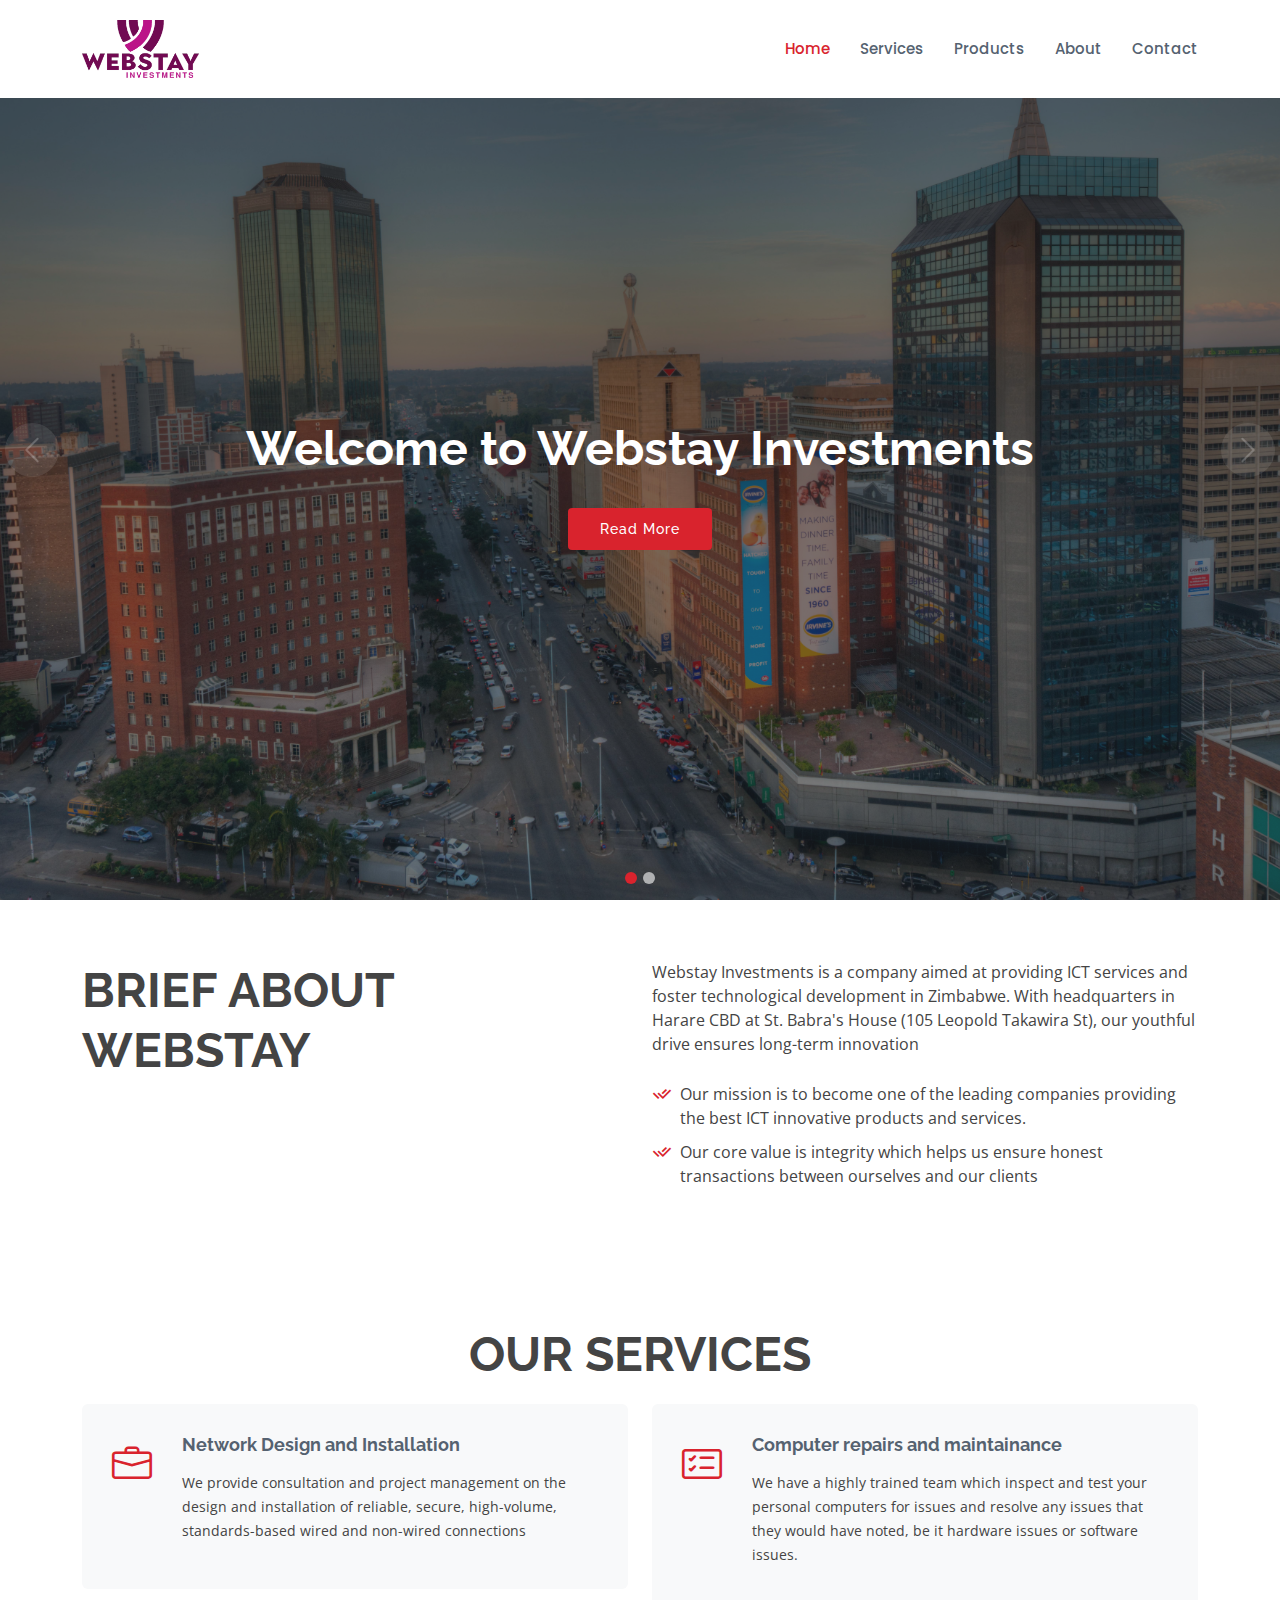
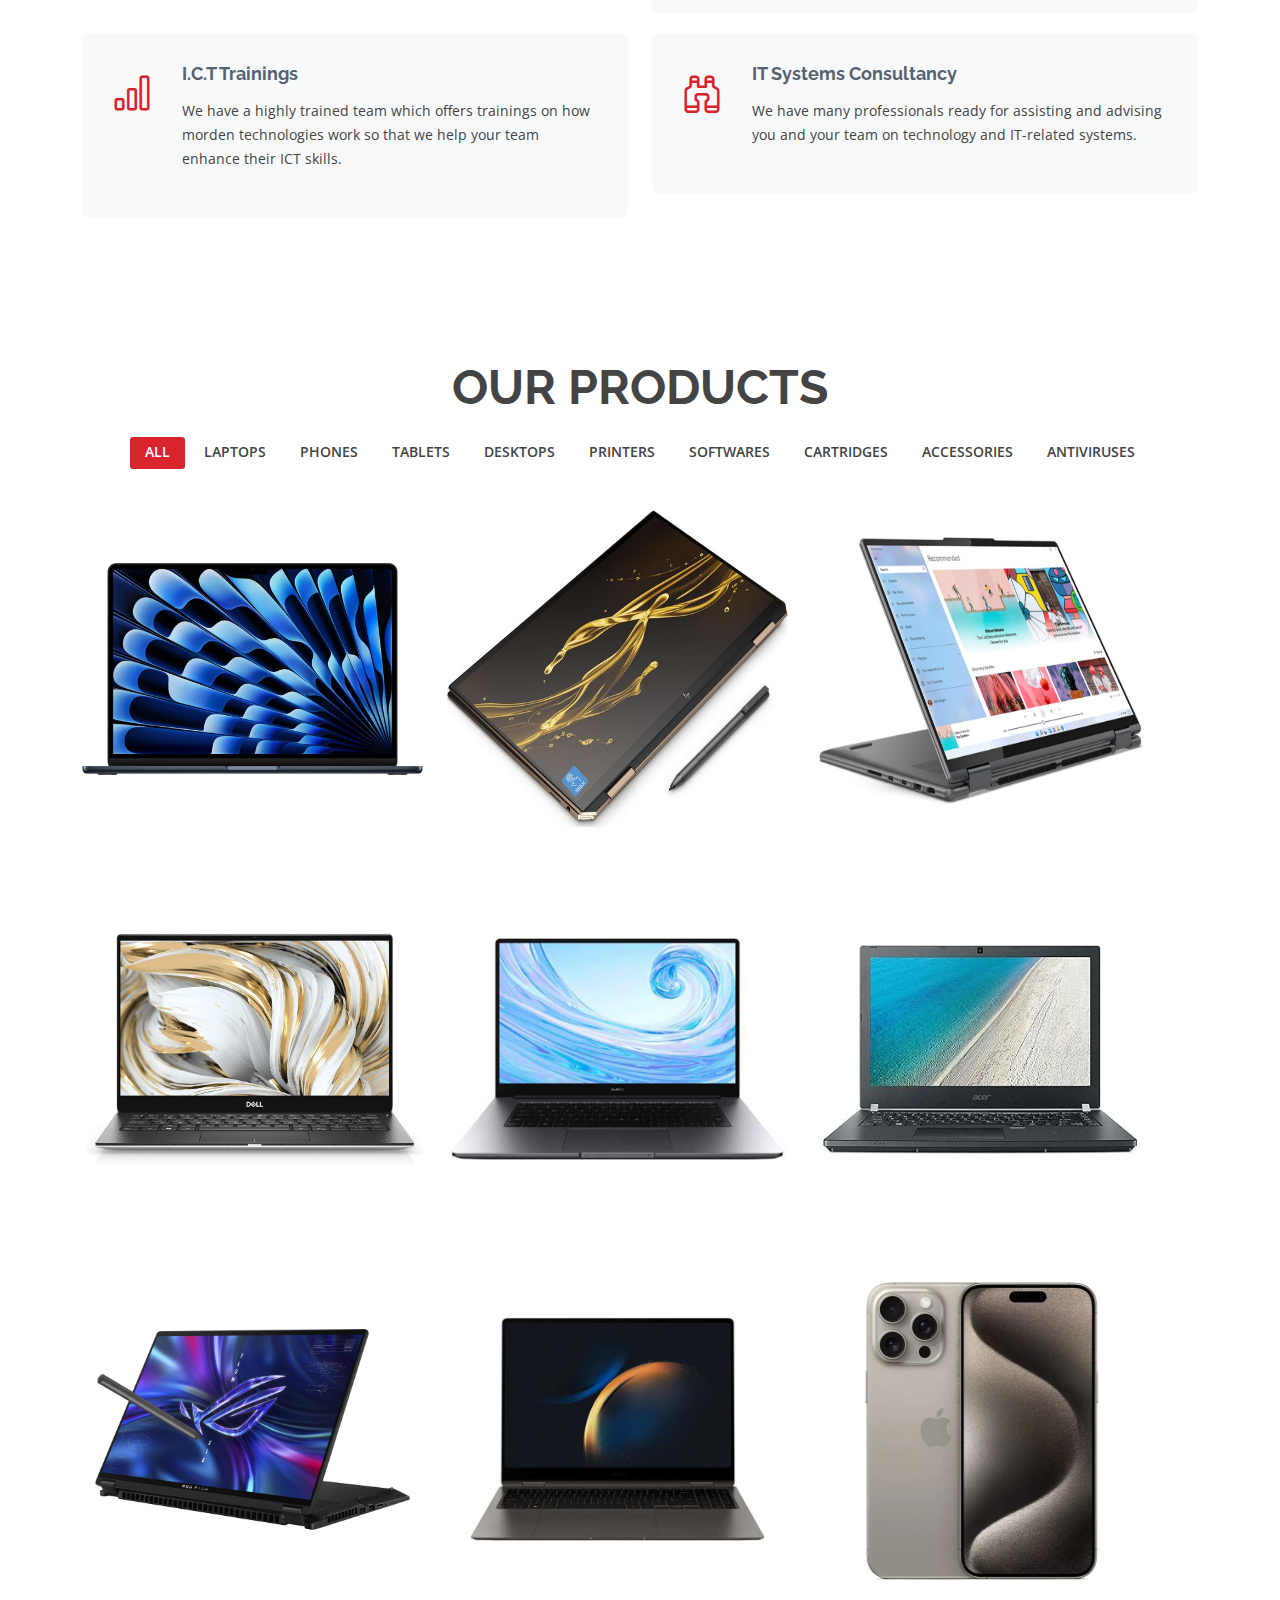
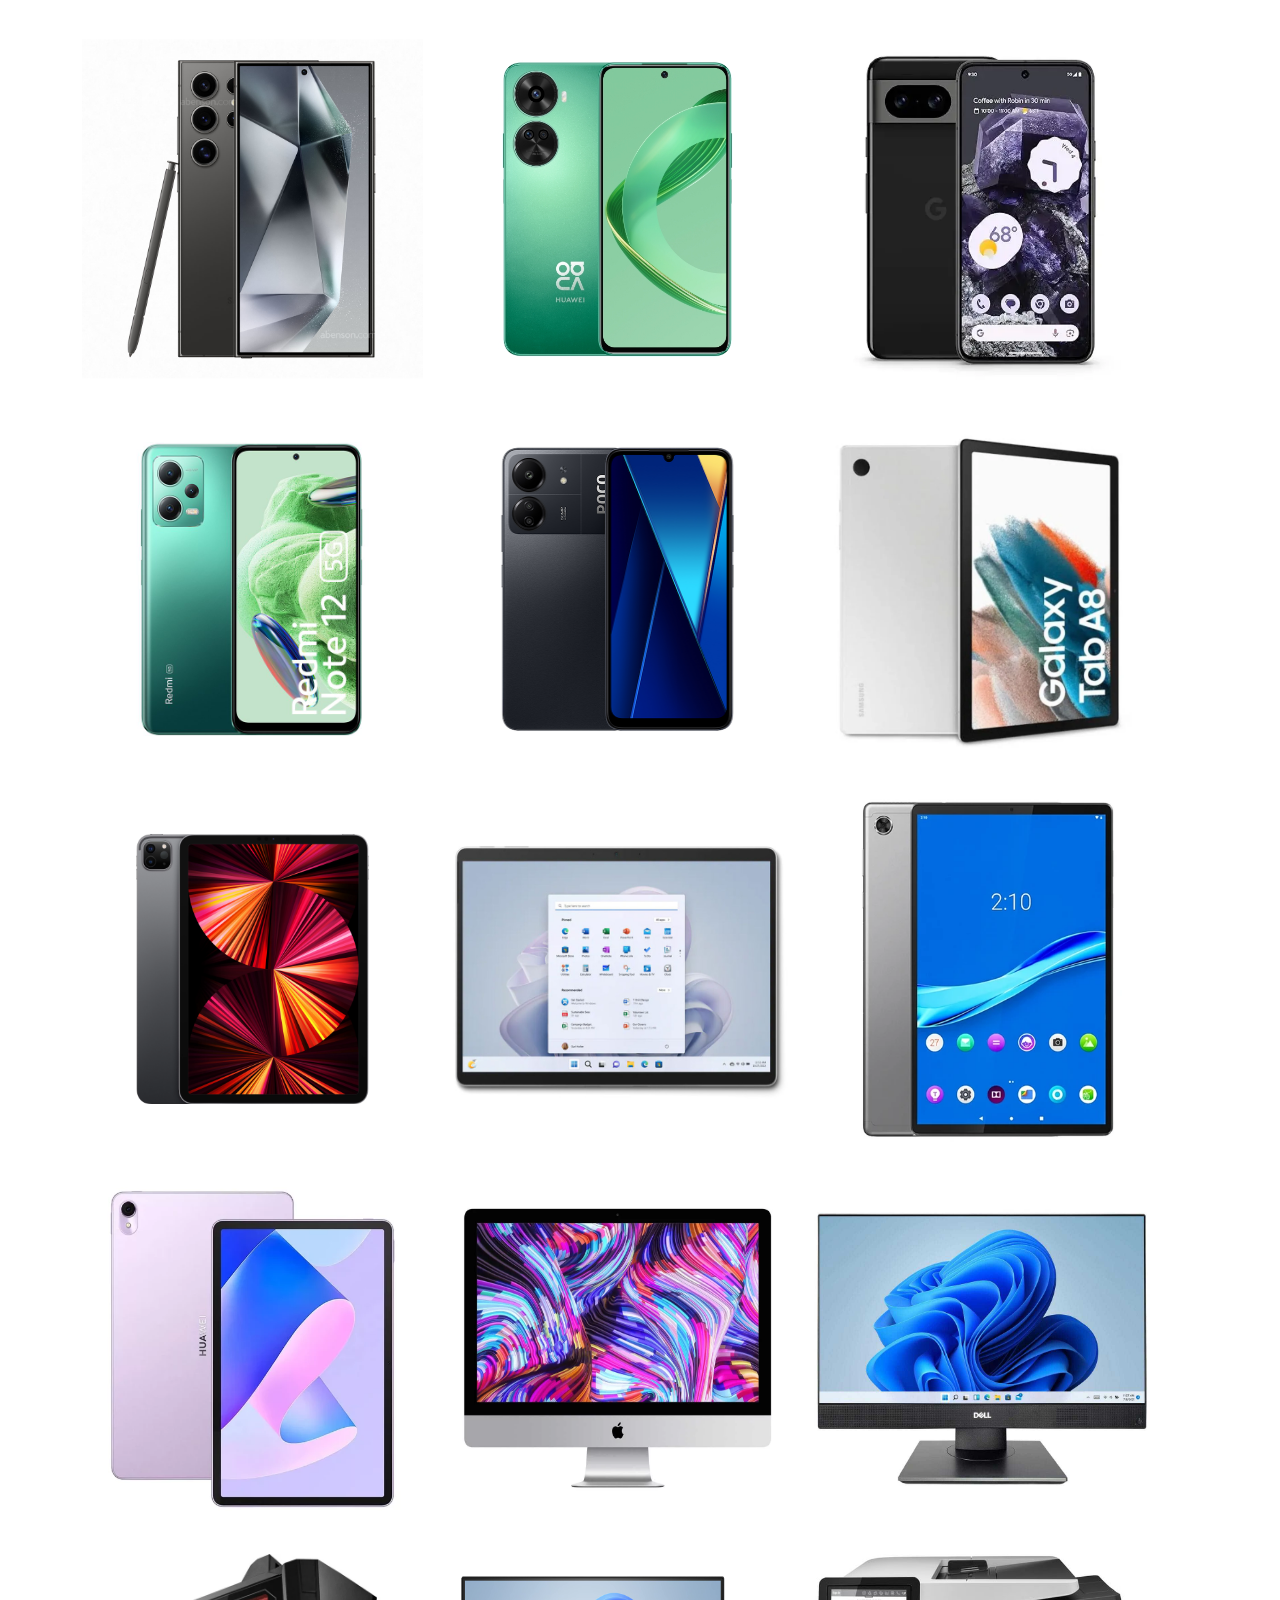
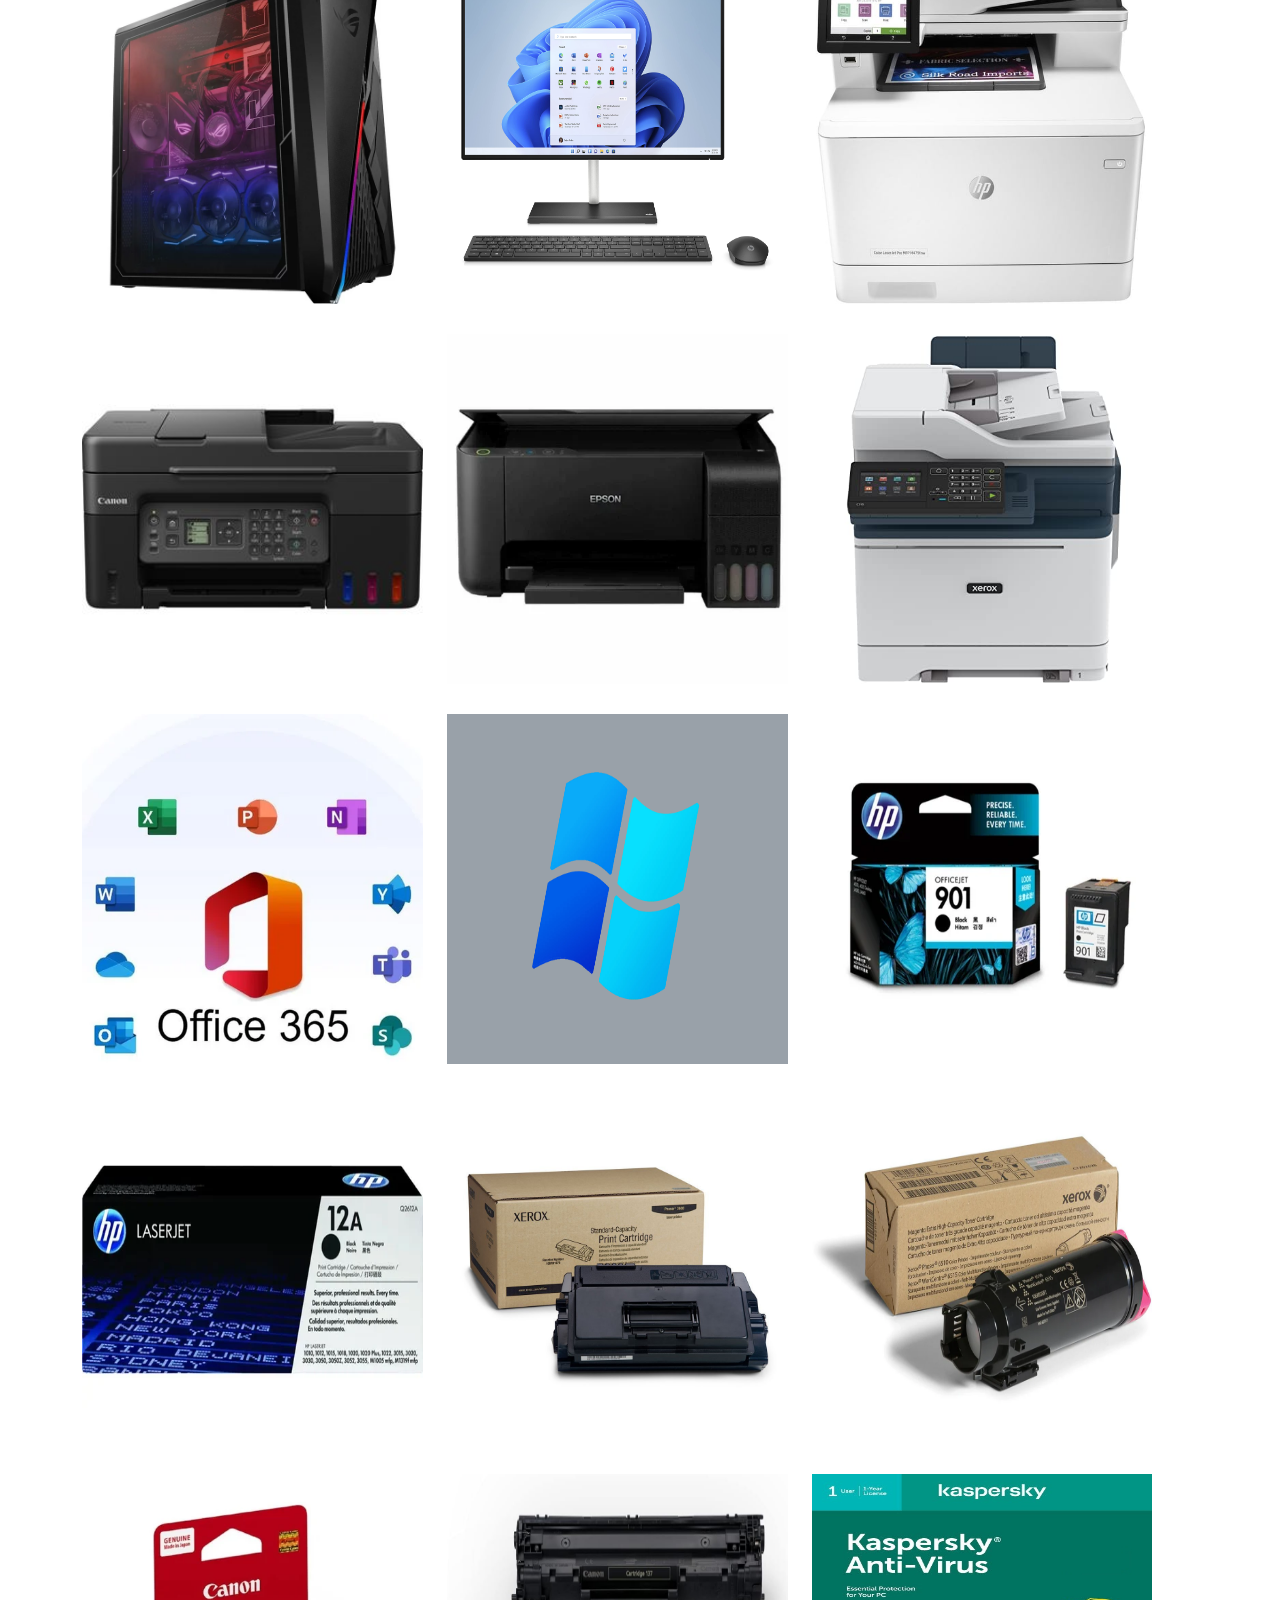
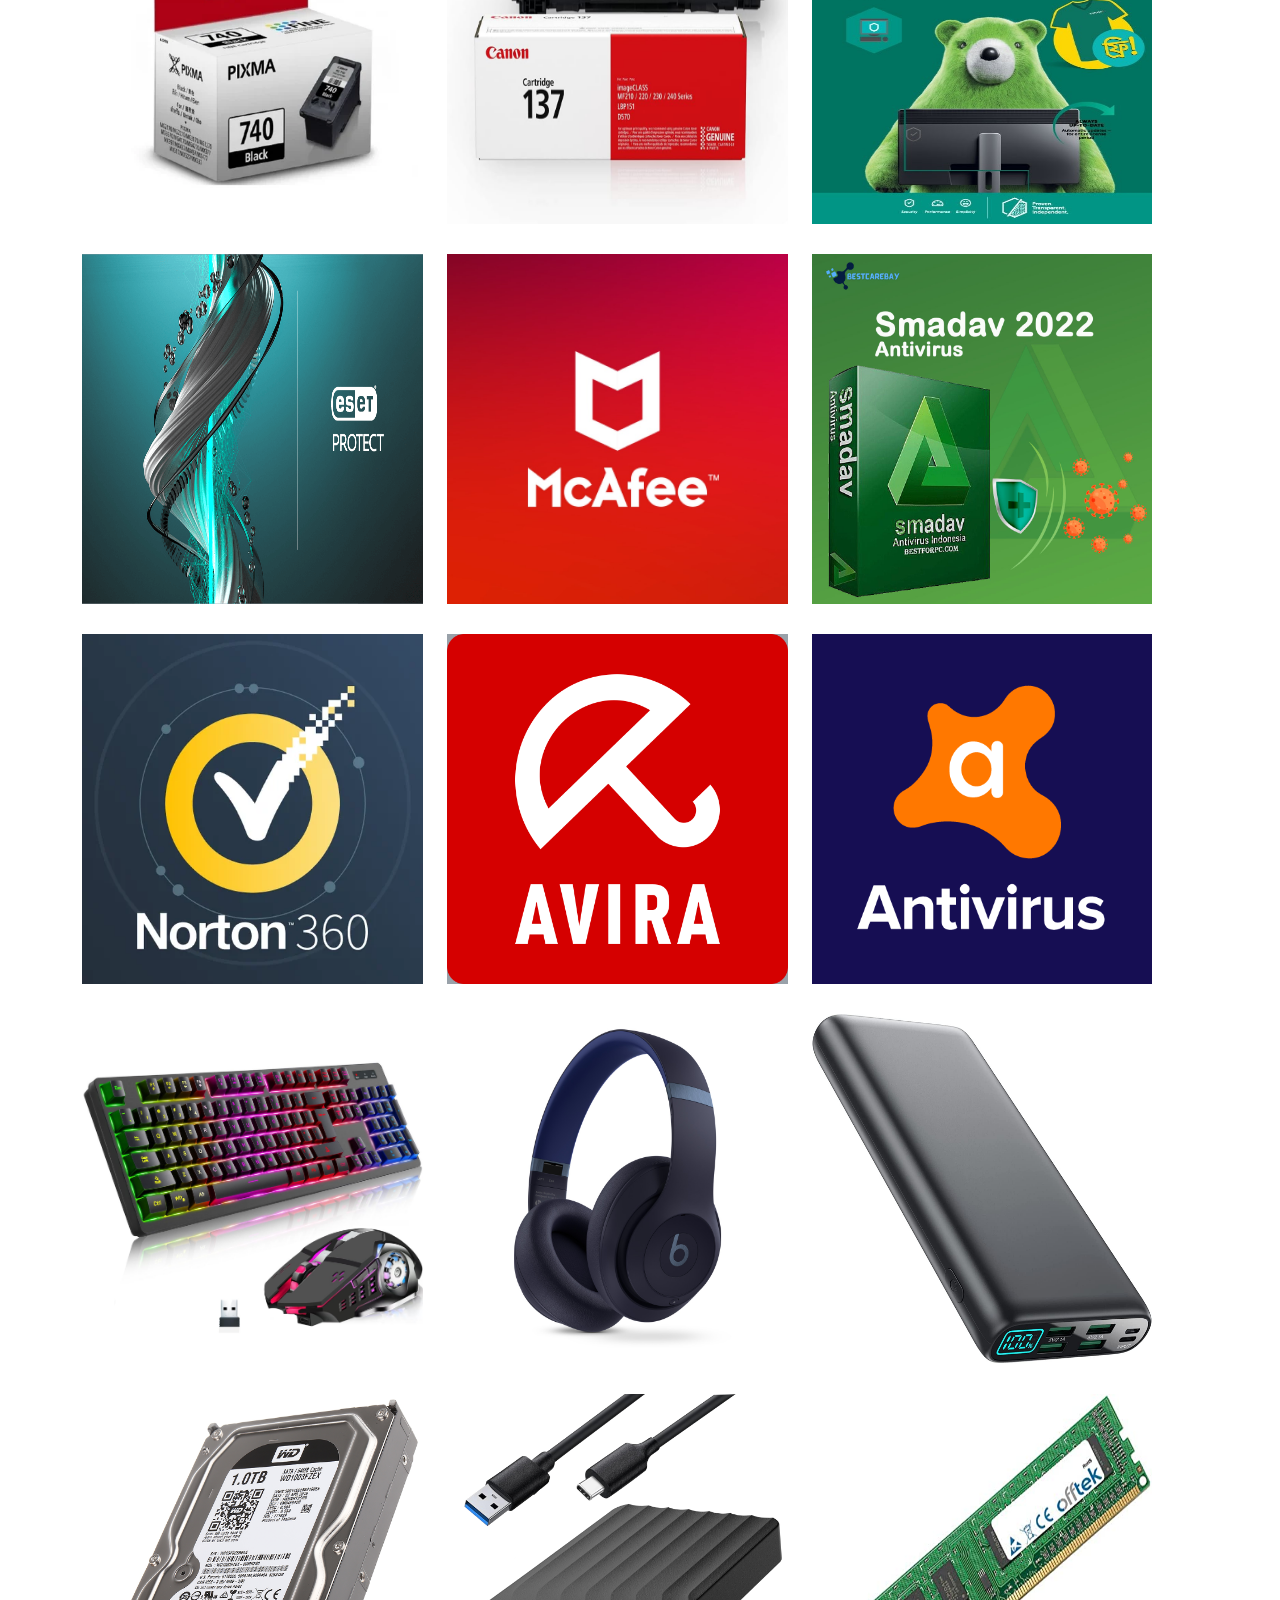
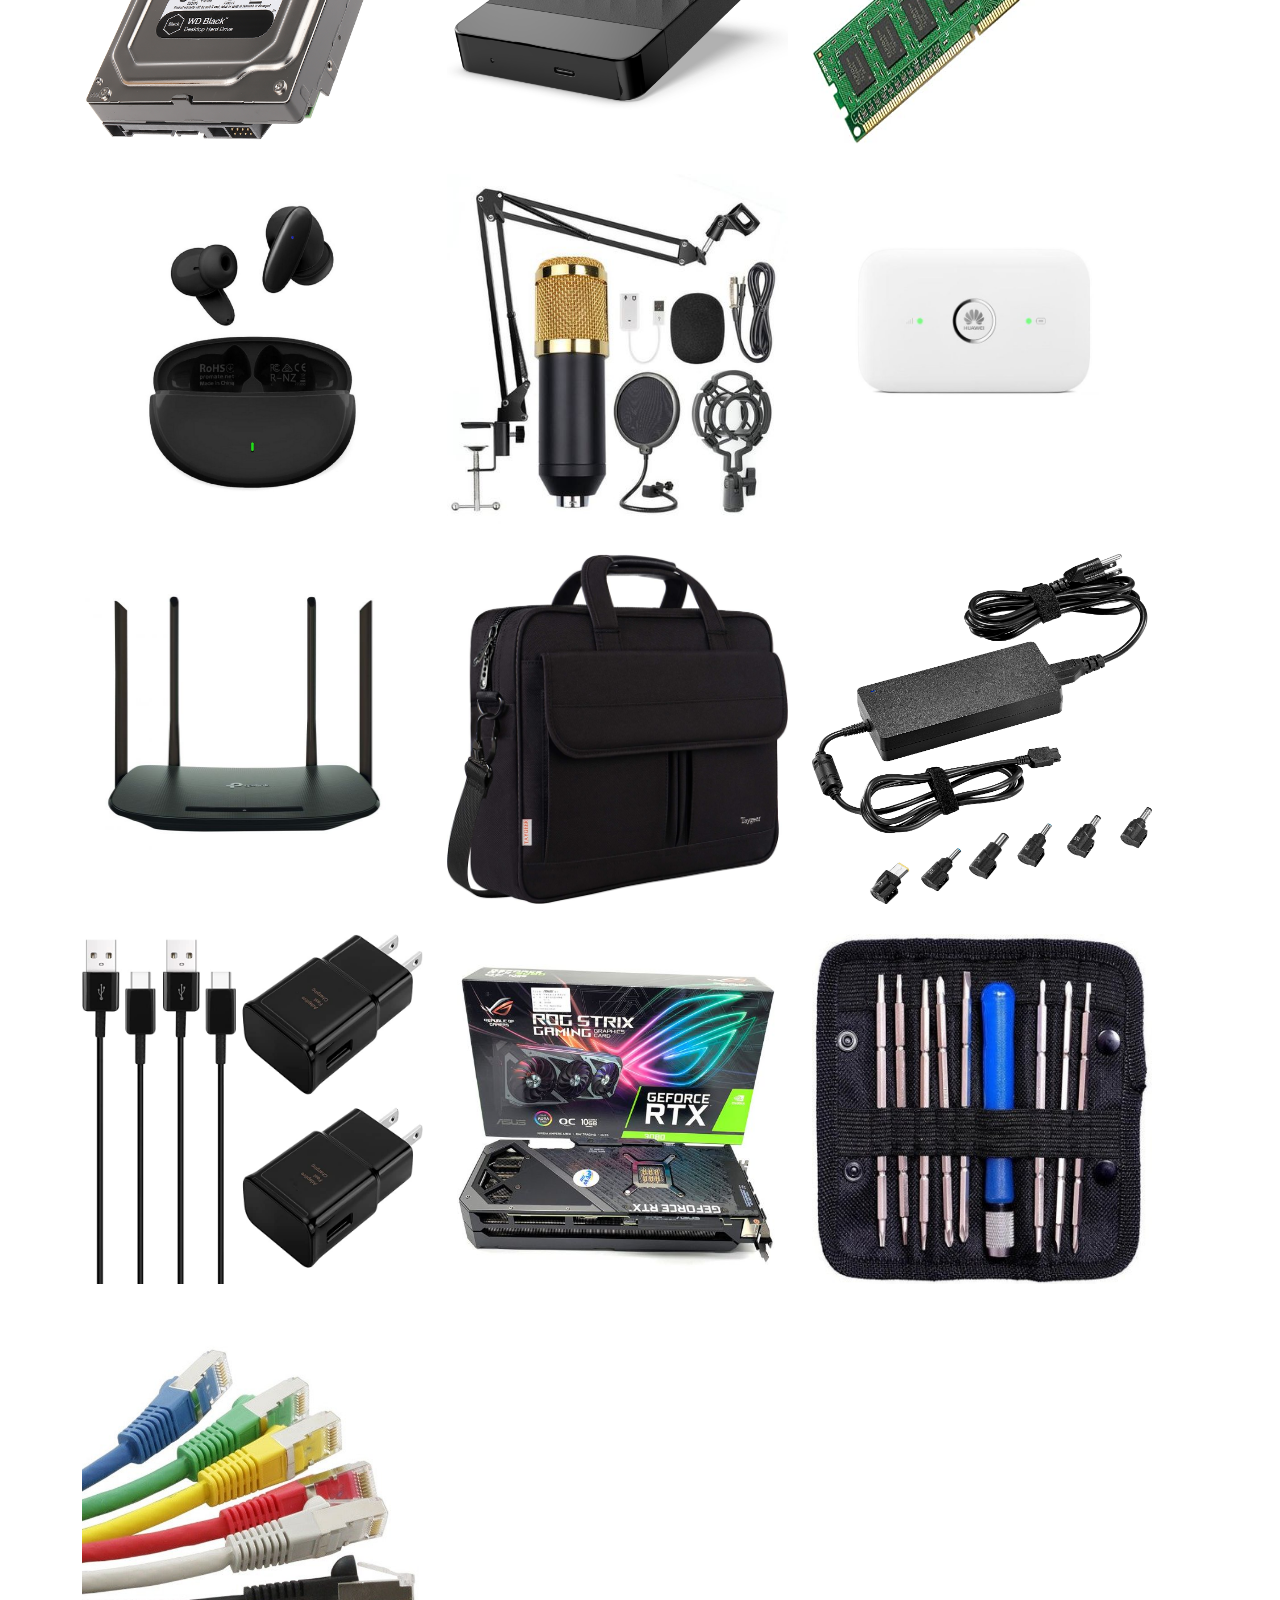
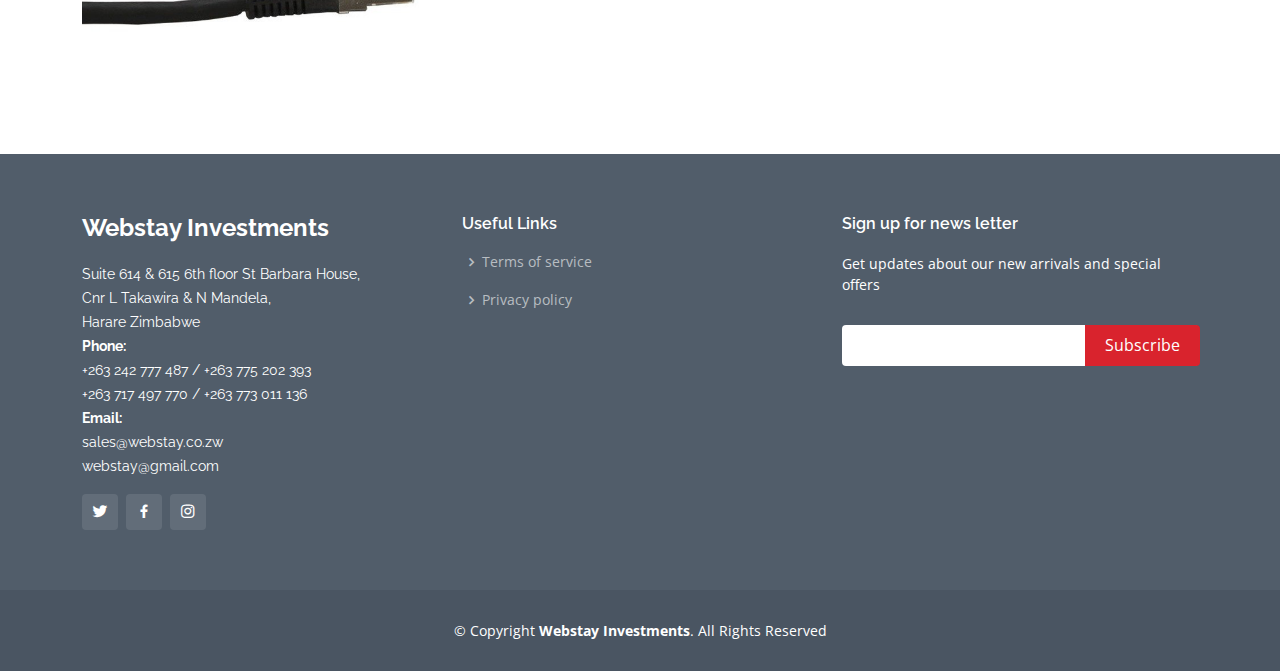
==== commit 6136f2a3: "Fixing toggle bug on homw page" ====
--- a/index.html
+++ b/index.html
@@ -11,6 +11,7 @@
 
   <!-- Favicons -->
   <link href="assets/img/Logo/webstaylogo .png" rel="icon">
+  <link href="assets/img/Logo/webstaylogo .png" rel="apple-touch-icon">
 
   <!-- Google Fonts -->
   <link href="https://fonts.googleapis.com/css?family=Open+Sans:300,300i,400,400i,600,600i,700,700i|Raleway:300,300i,400,400i,500,500i,600,600i,700,700i|Poppins:300,300i,400,400i,500,500i,600,600i,700,700i" rel="stylesheet">
@@ -26,35 +27,31 @@
 
   <!-- Template Main CSS File -->
   <link href="assets/css/style.css" rel="stylesheet">
-  
-  <link rel="stylesheet" href="https://maxcdn.bootstrapcdn.com/bootstrap/4.5.2/css/bootstrap.min.css">
-
 
 </head>
 
 <body>
 
-
   <!-- ======= Header ======= -->
-    <header id="header" class="fixed-top d-flex align-items-center">
-      <div class="container d-flex align-items-center">
-  
-        <a href="index.html" class="logo me-auto"><img src="assets/img/Logo/webstaylogo .png" alt="" class="img-fluid">
-  
-        <nav id="navbar" class="navbar">
-          <ul>
-            <li><a href="index.html" class="active" >Home</a></li>
-            <li><a href="services.html">Services</a></li>
-            <li><a href="products.html">Products</a></li>
-            <li><a href="about.html" >About Us</a></li>
-  
-            <li><a href="contact.html">Contact</a></li>
-          </ul>
-          <i class="bi bi-list mobile-nav-toggle"></i>
-        </nav><!-- .navbar -->
-  
-      </div>
-    </header><!-- End Header -->
+  <header id="header" class="fixed-top d-flex align-items-center">
+    <div class="container d-flex align-items-center">
+
+    <a href="index.html" class="logo me-auto"><img src="assets/img/Logo/webstaylogo .png" alt="" class="img-fluid">
+
+      <nav id="navbar" class="navbar">
+        <ul>
+          <li><a href="index.html" class="active">Home</a></li>
+          <li><a href="services.html">Services</a></li>
+          <li><a href="products.html">Products</a></li>
+          <li><a href="about.html"><span>About</span></a>
+          </li>
+          <li><a href="contact.html">Contact</a></li>
+        </ul>
+        <i class="bi bi-list mobile-nav-toggle"></i>
+      </nav><!-- .navbar -->
+
+    </div>
+  </header><!-- End Header -->
 
   <!-- ======= Hero Section ======= -->
   <section id="hero">
@@ -787,6 +784,7 @@
 
   </main><!-- End #main -->
 
+
   <!-- ======= Footer ======= -->
   <footer id="footer">
     <div class="footer-top">
@@ -855,4 +853,3 @@
 </body>
 
 </html>
-
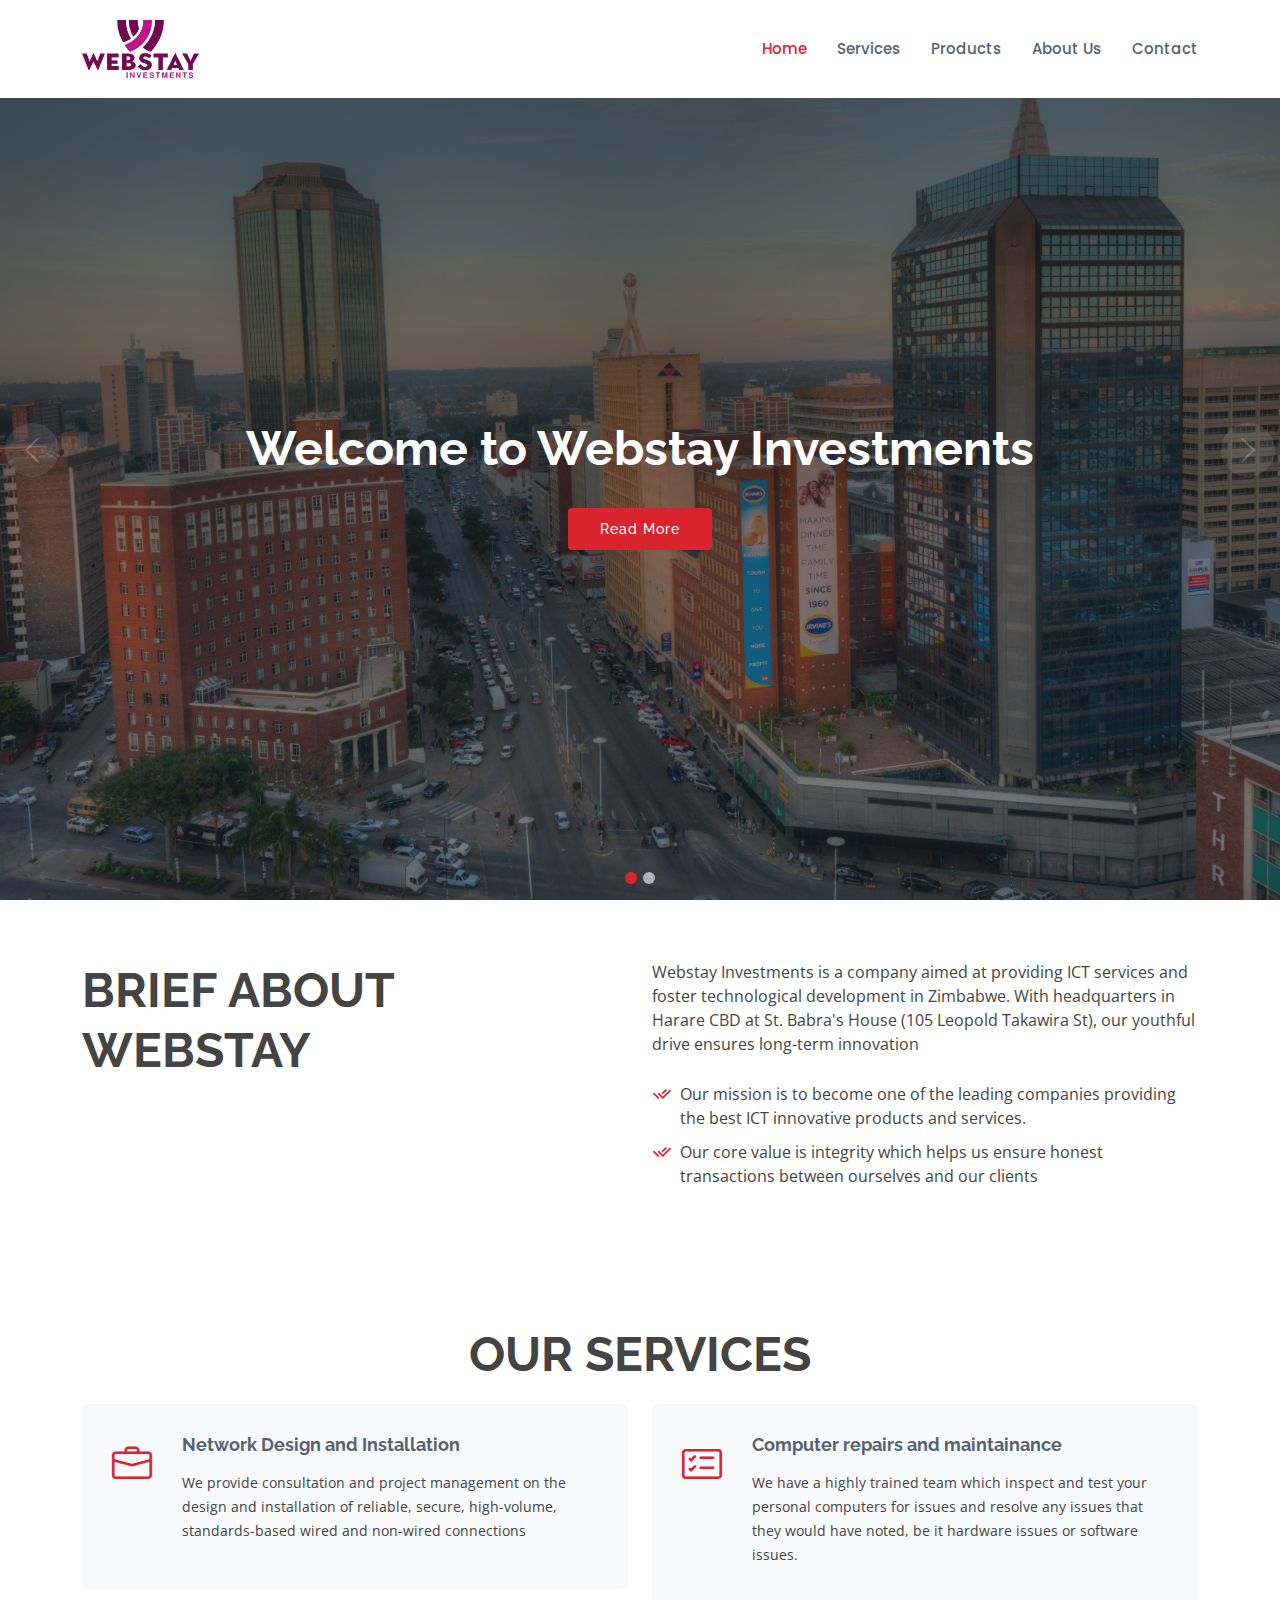
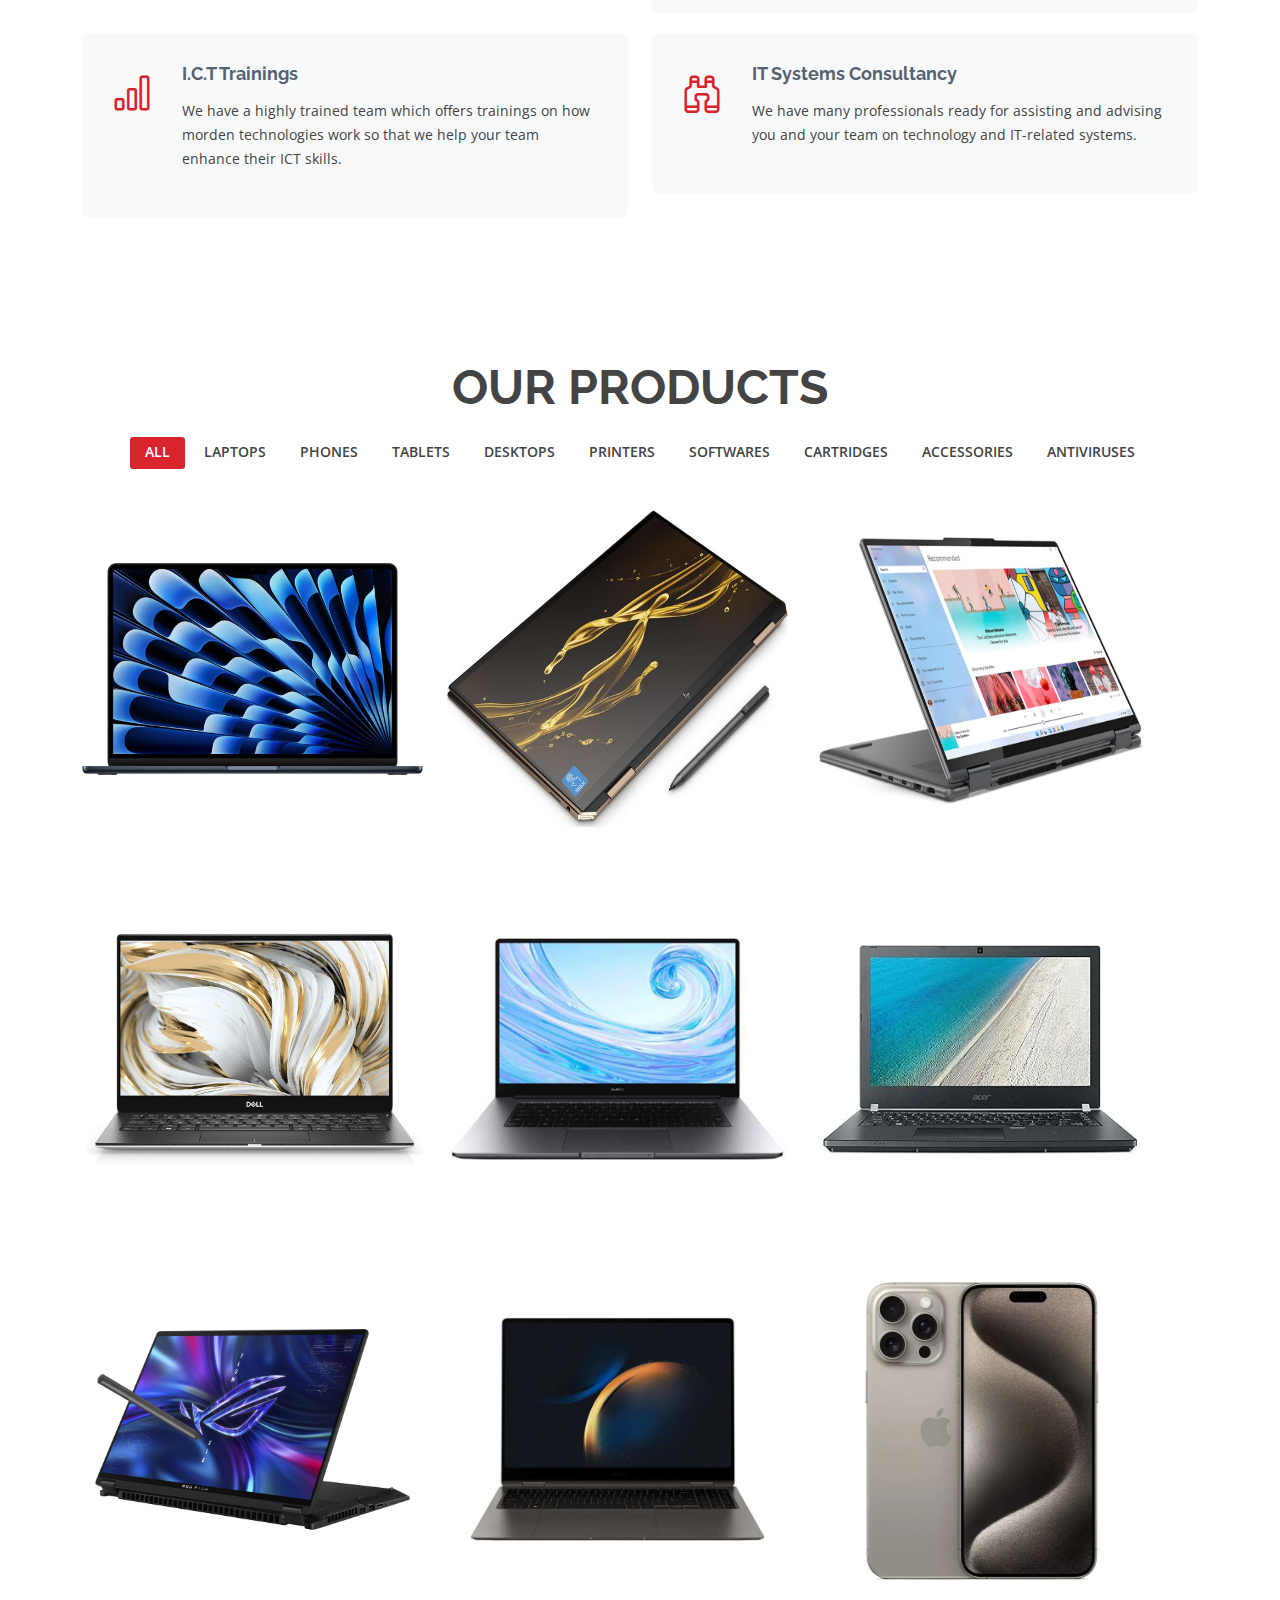
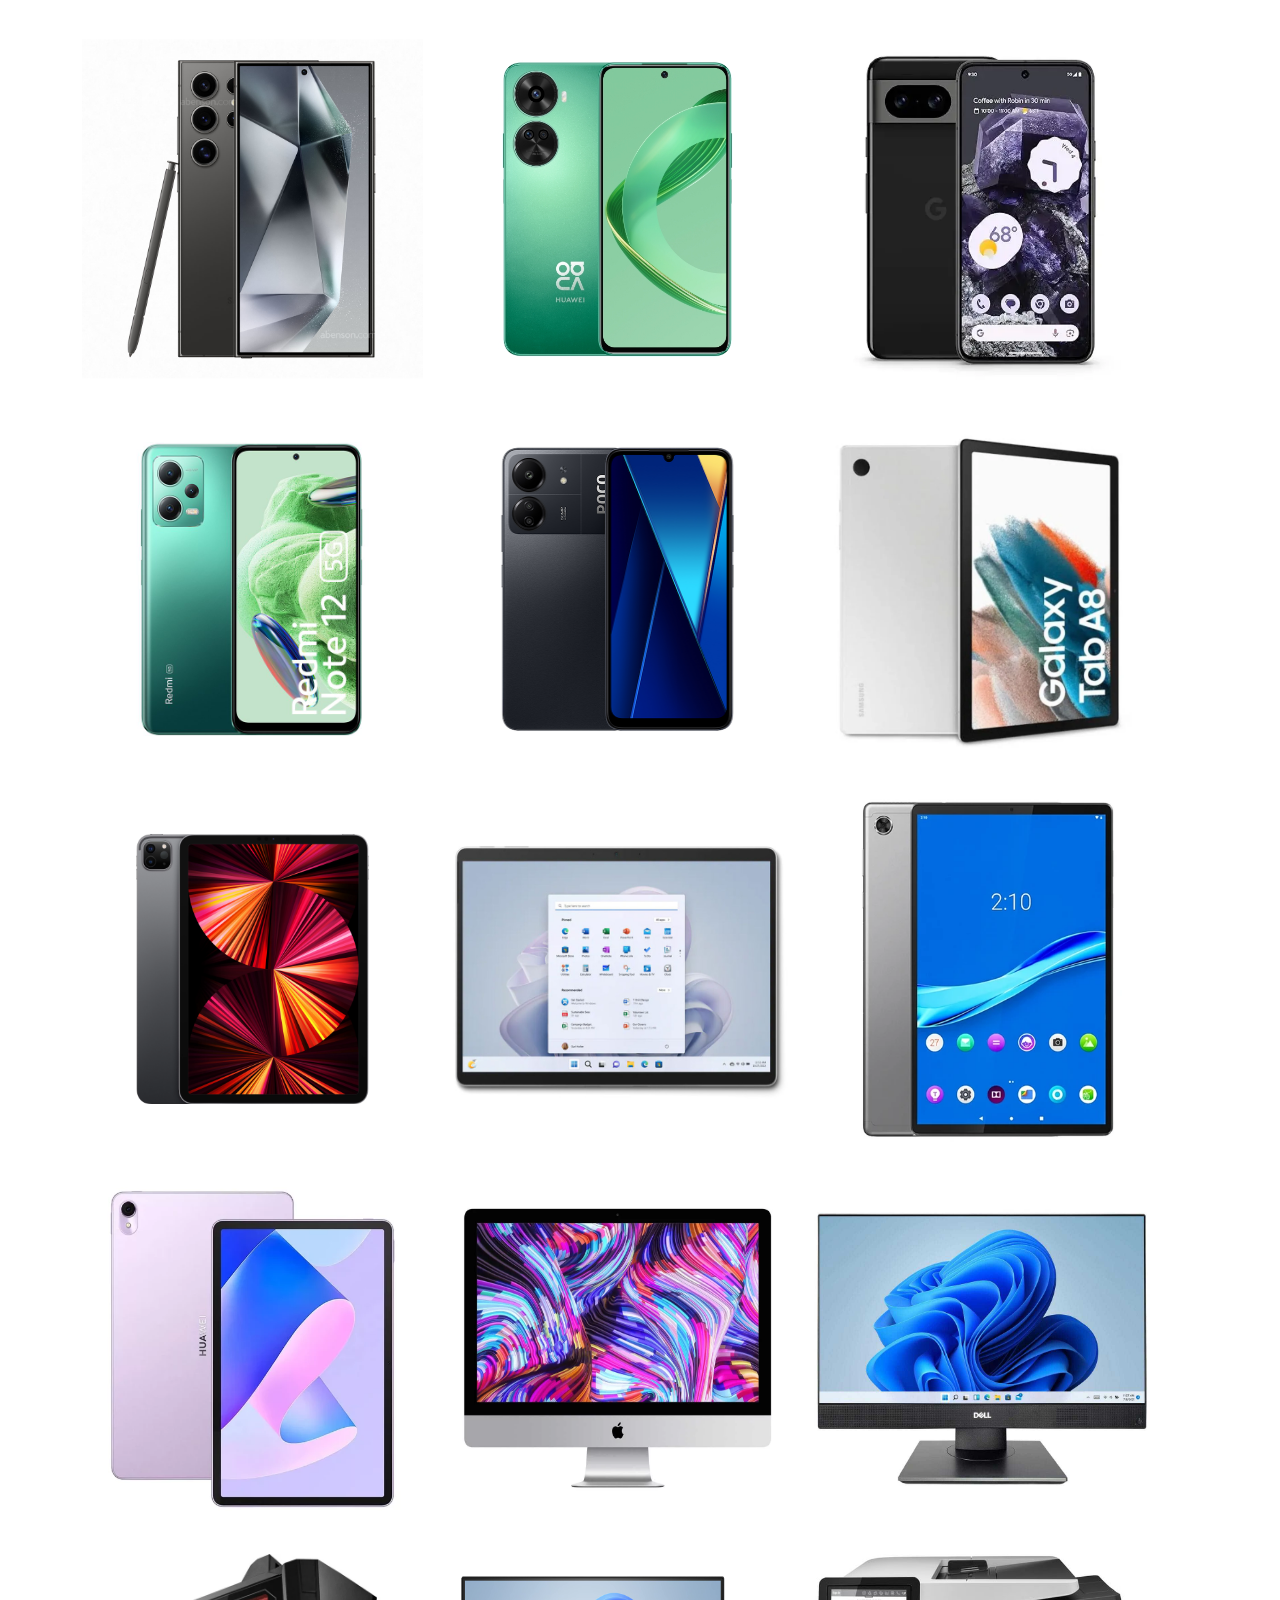
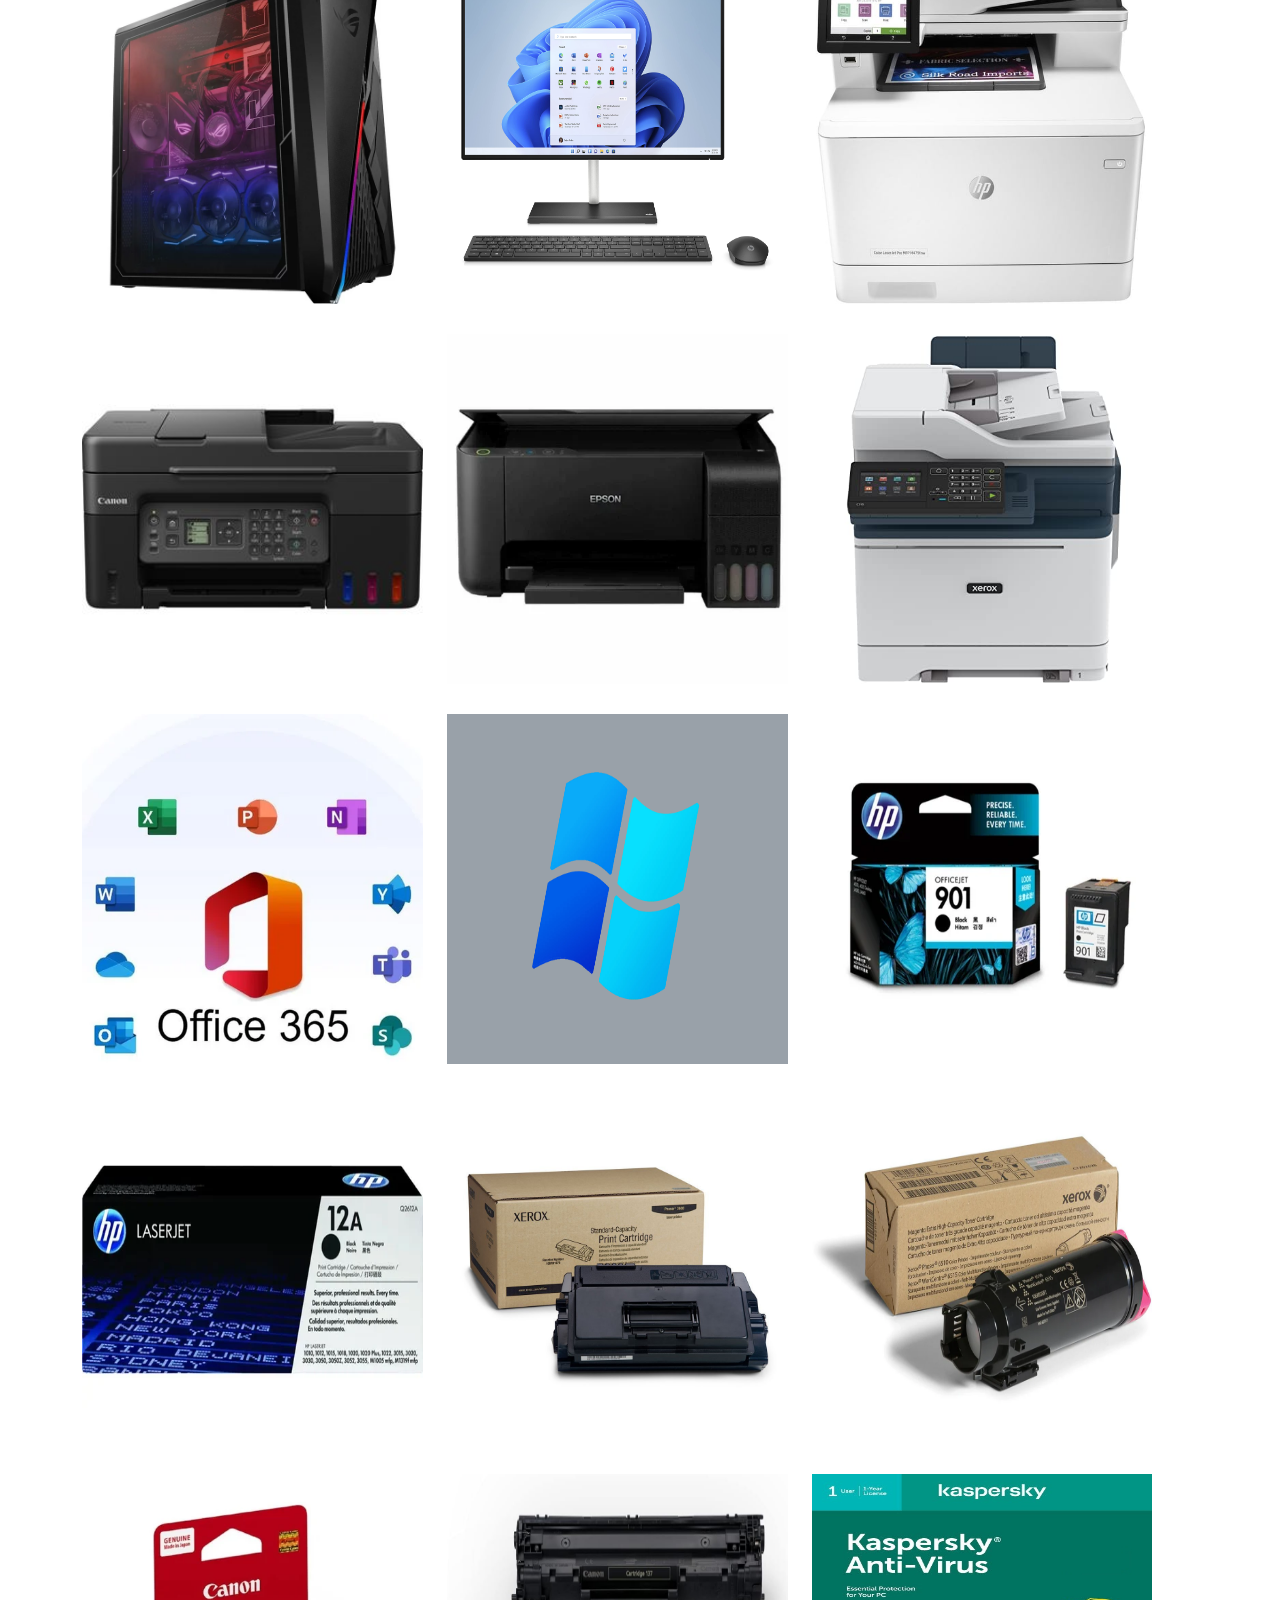
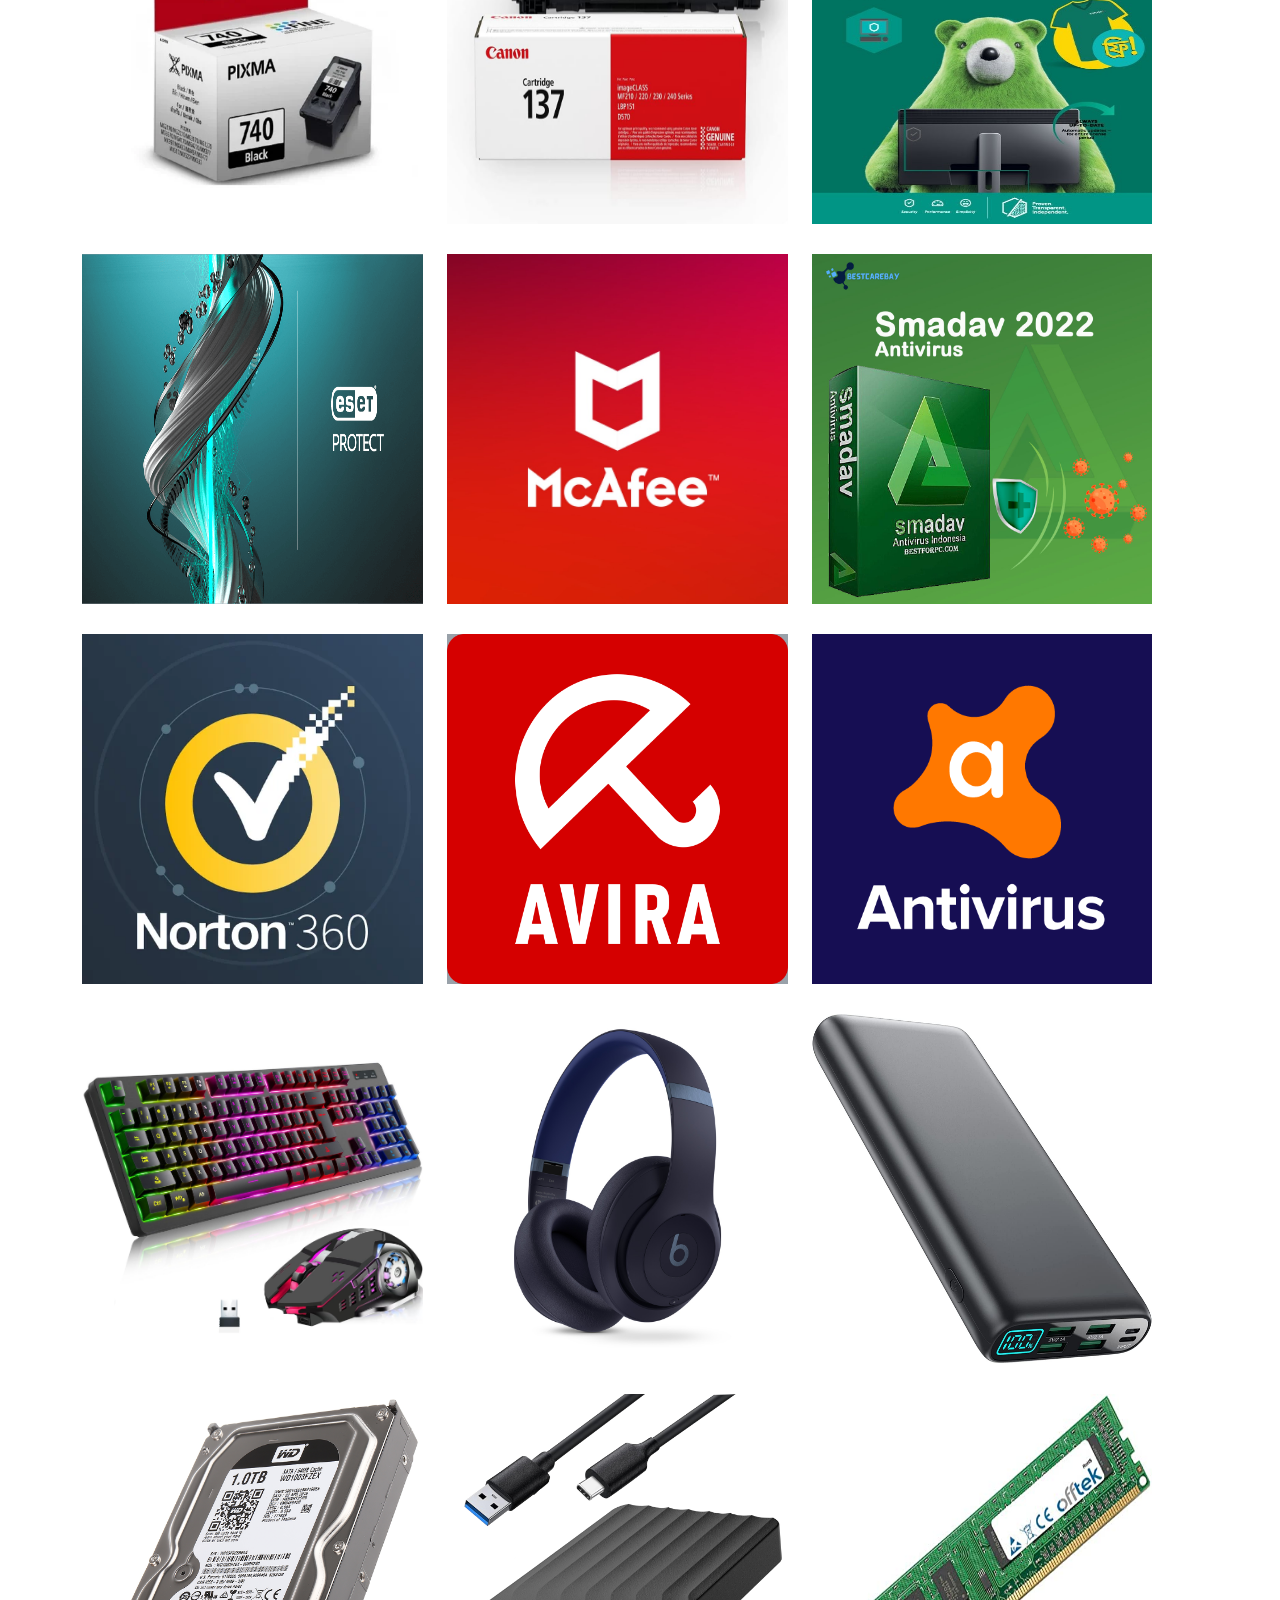
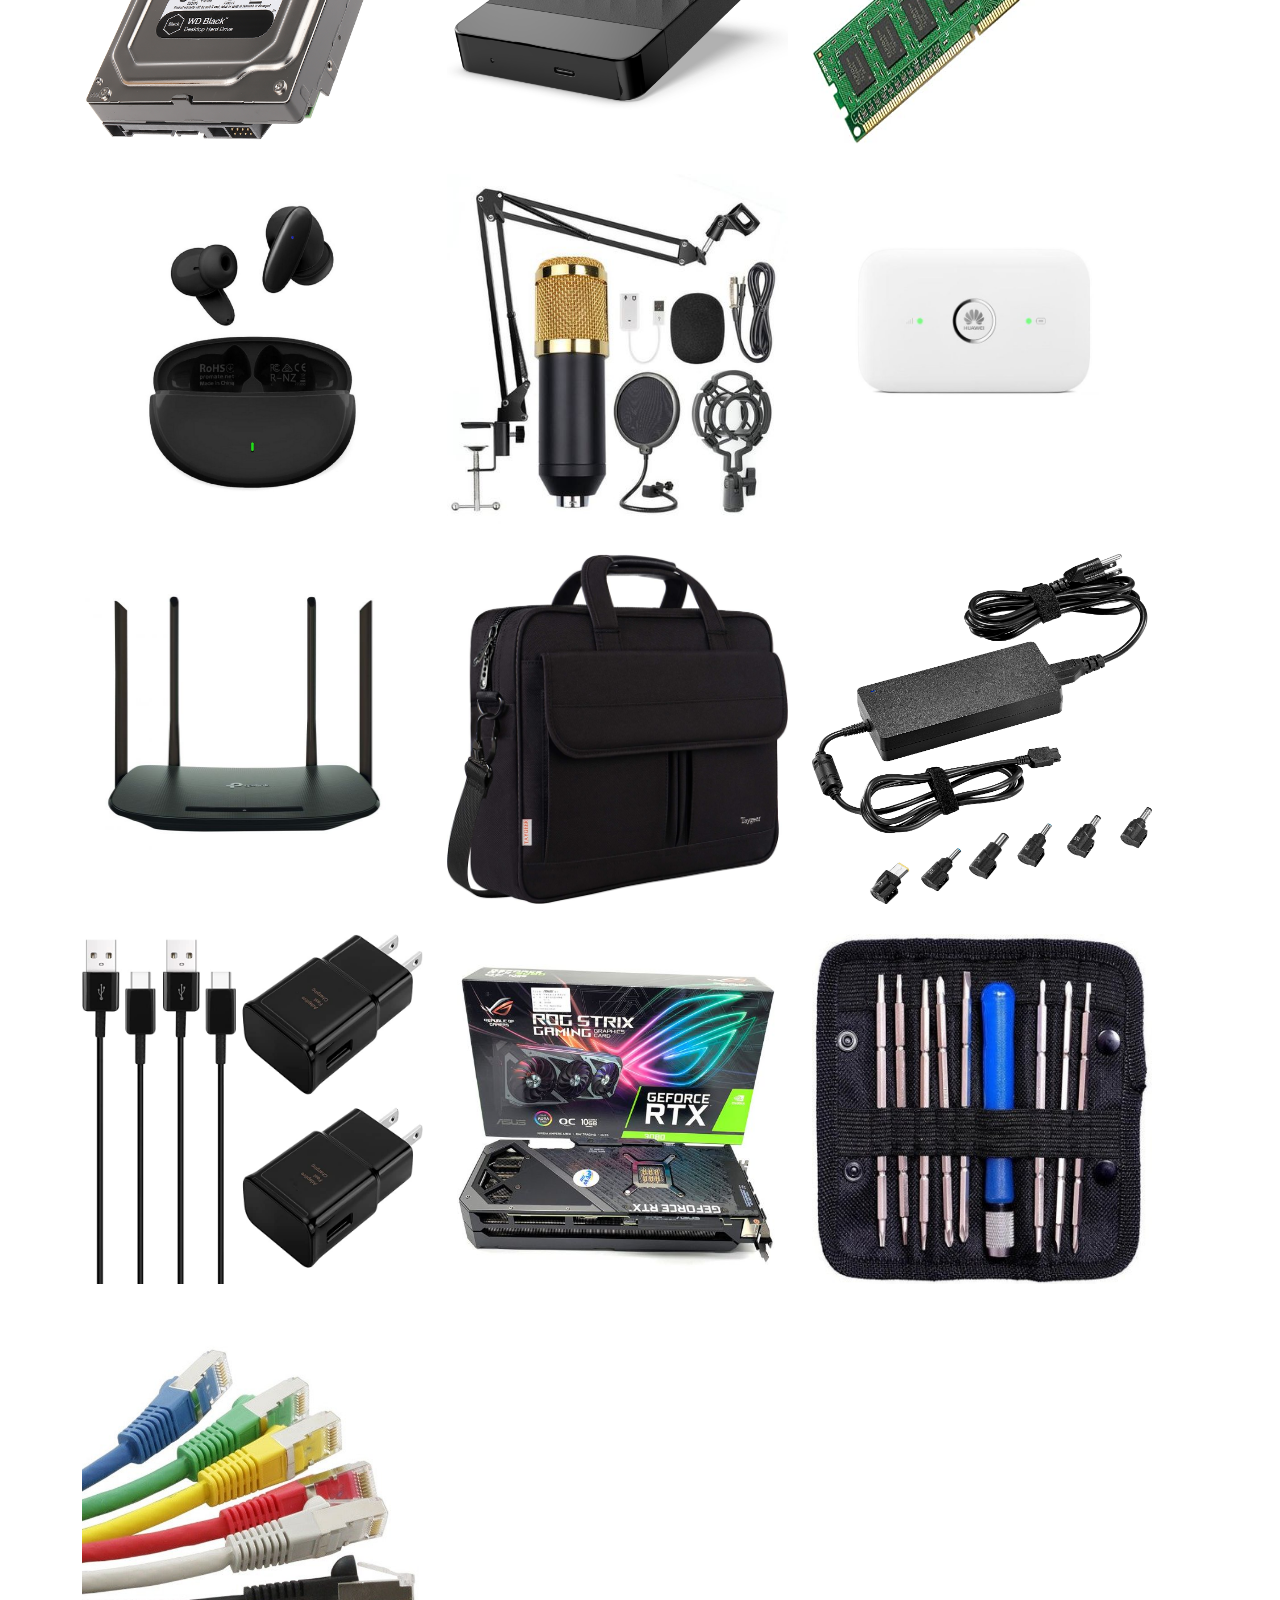
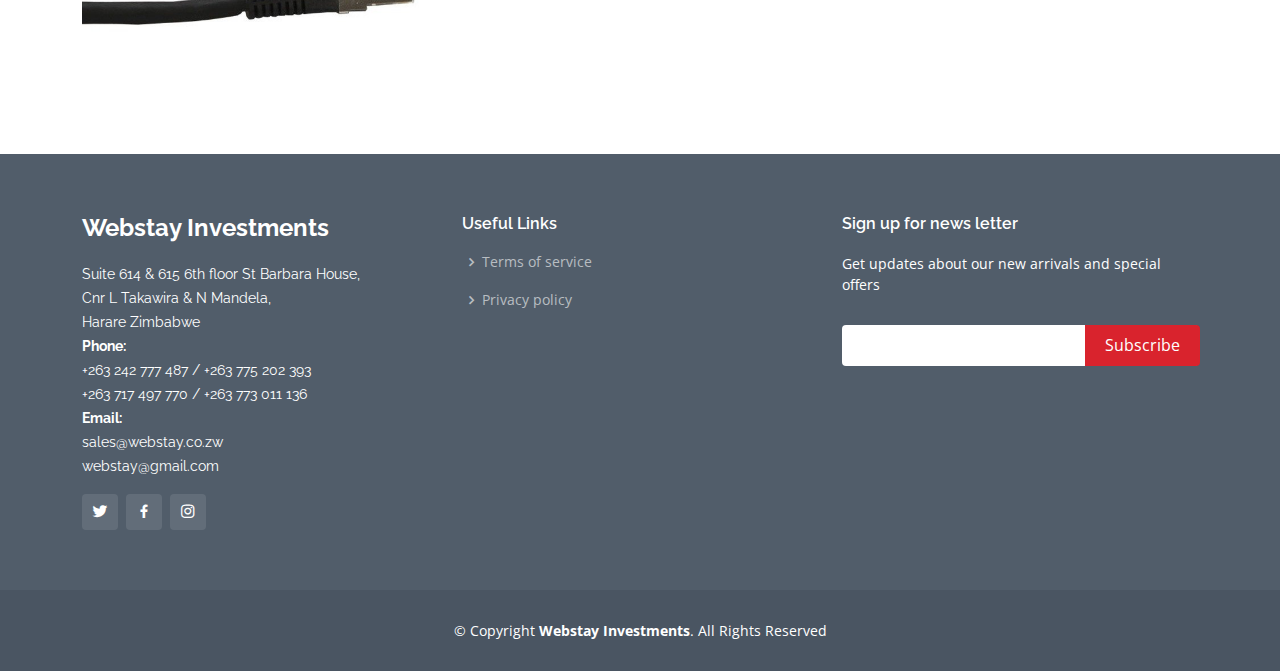
==== commit 18eb109a: "Udating Home page nav links" ====
--- a/index.html
+++ b/index.html
@@ -43,7 +43,7 @@
           <li><a href="index.html" class="active">Home</a></li>
           <li><a href="services.html">Services</a></li>
           <li><a href="products.html">Products</a></li>
-          <li><a href="about.html"><span>About</span></a>
+          <li><a href="about.html"><span>About Us</span></a>
           </li>
           <li><a href="contact.html">Contact</a></li>
         </ul>
